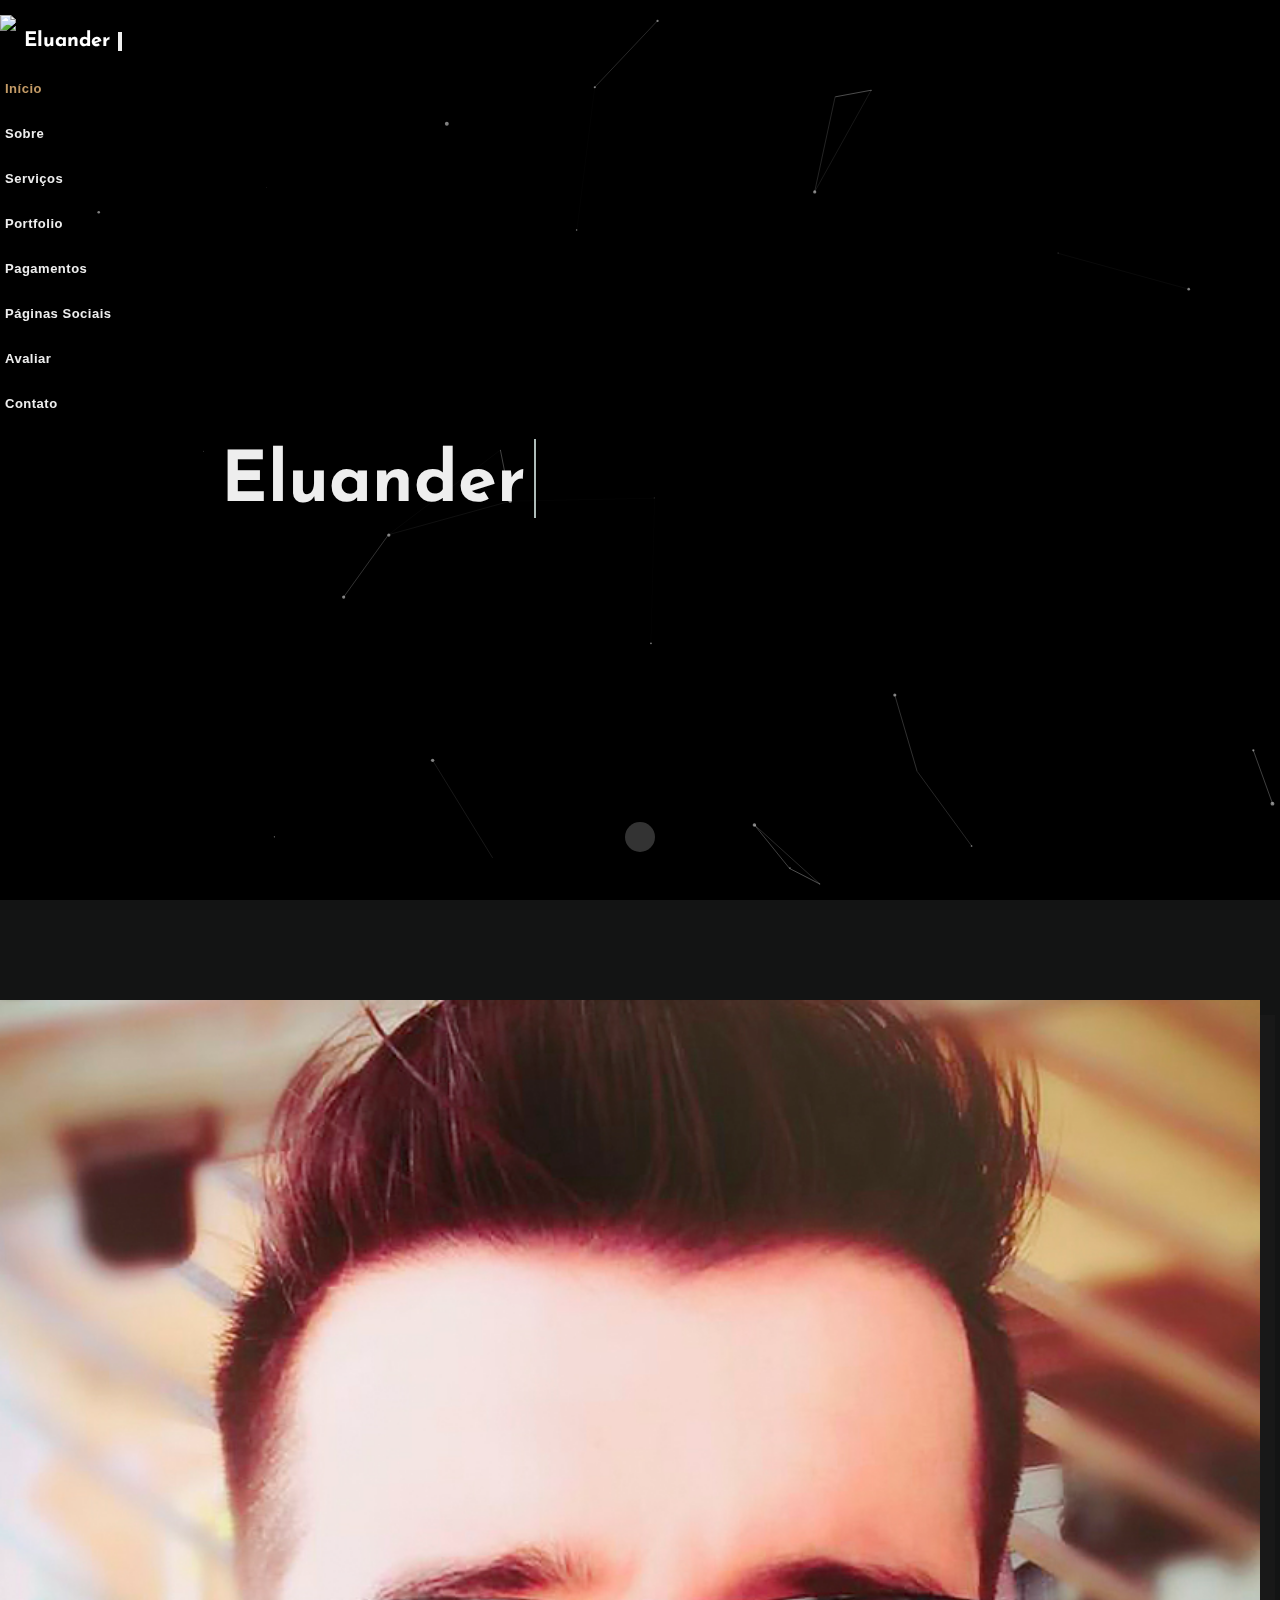
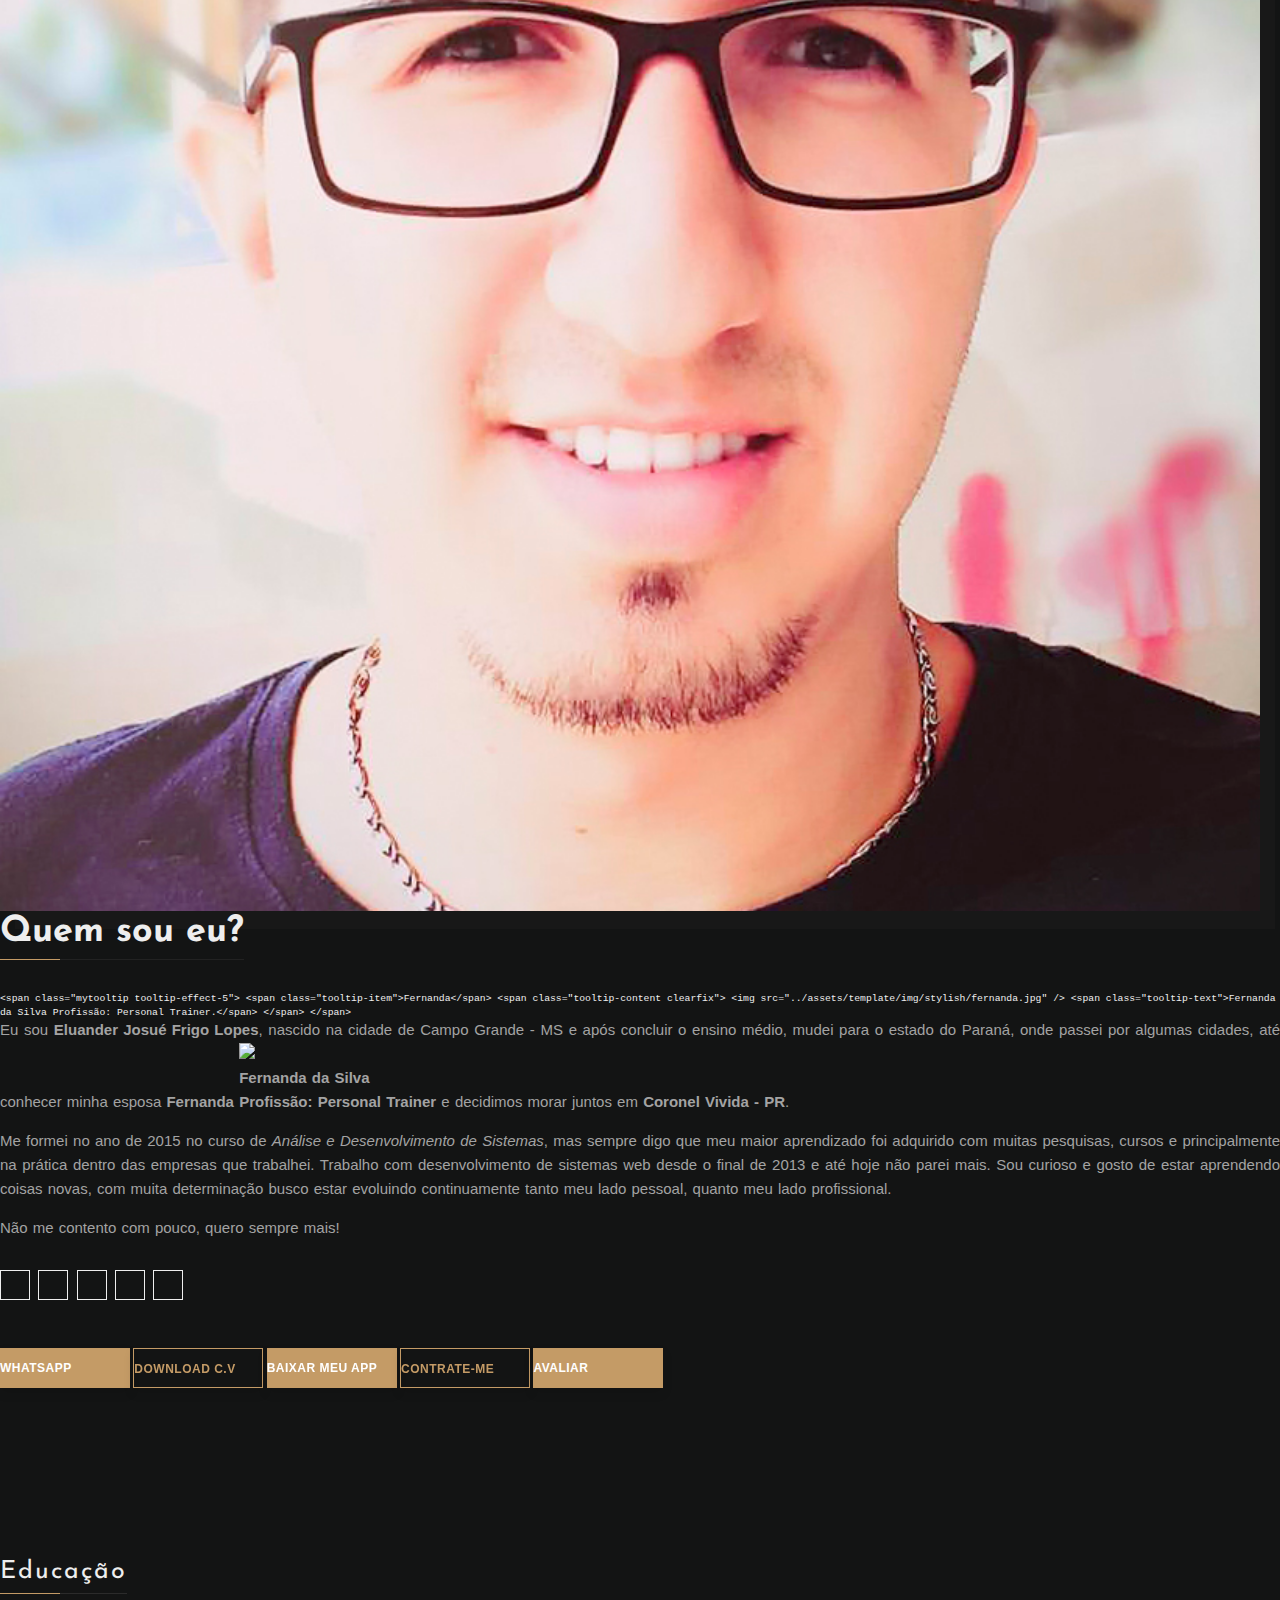
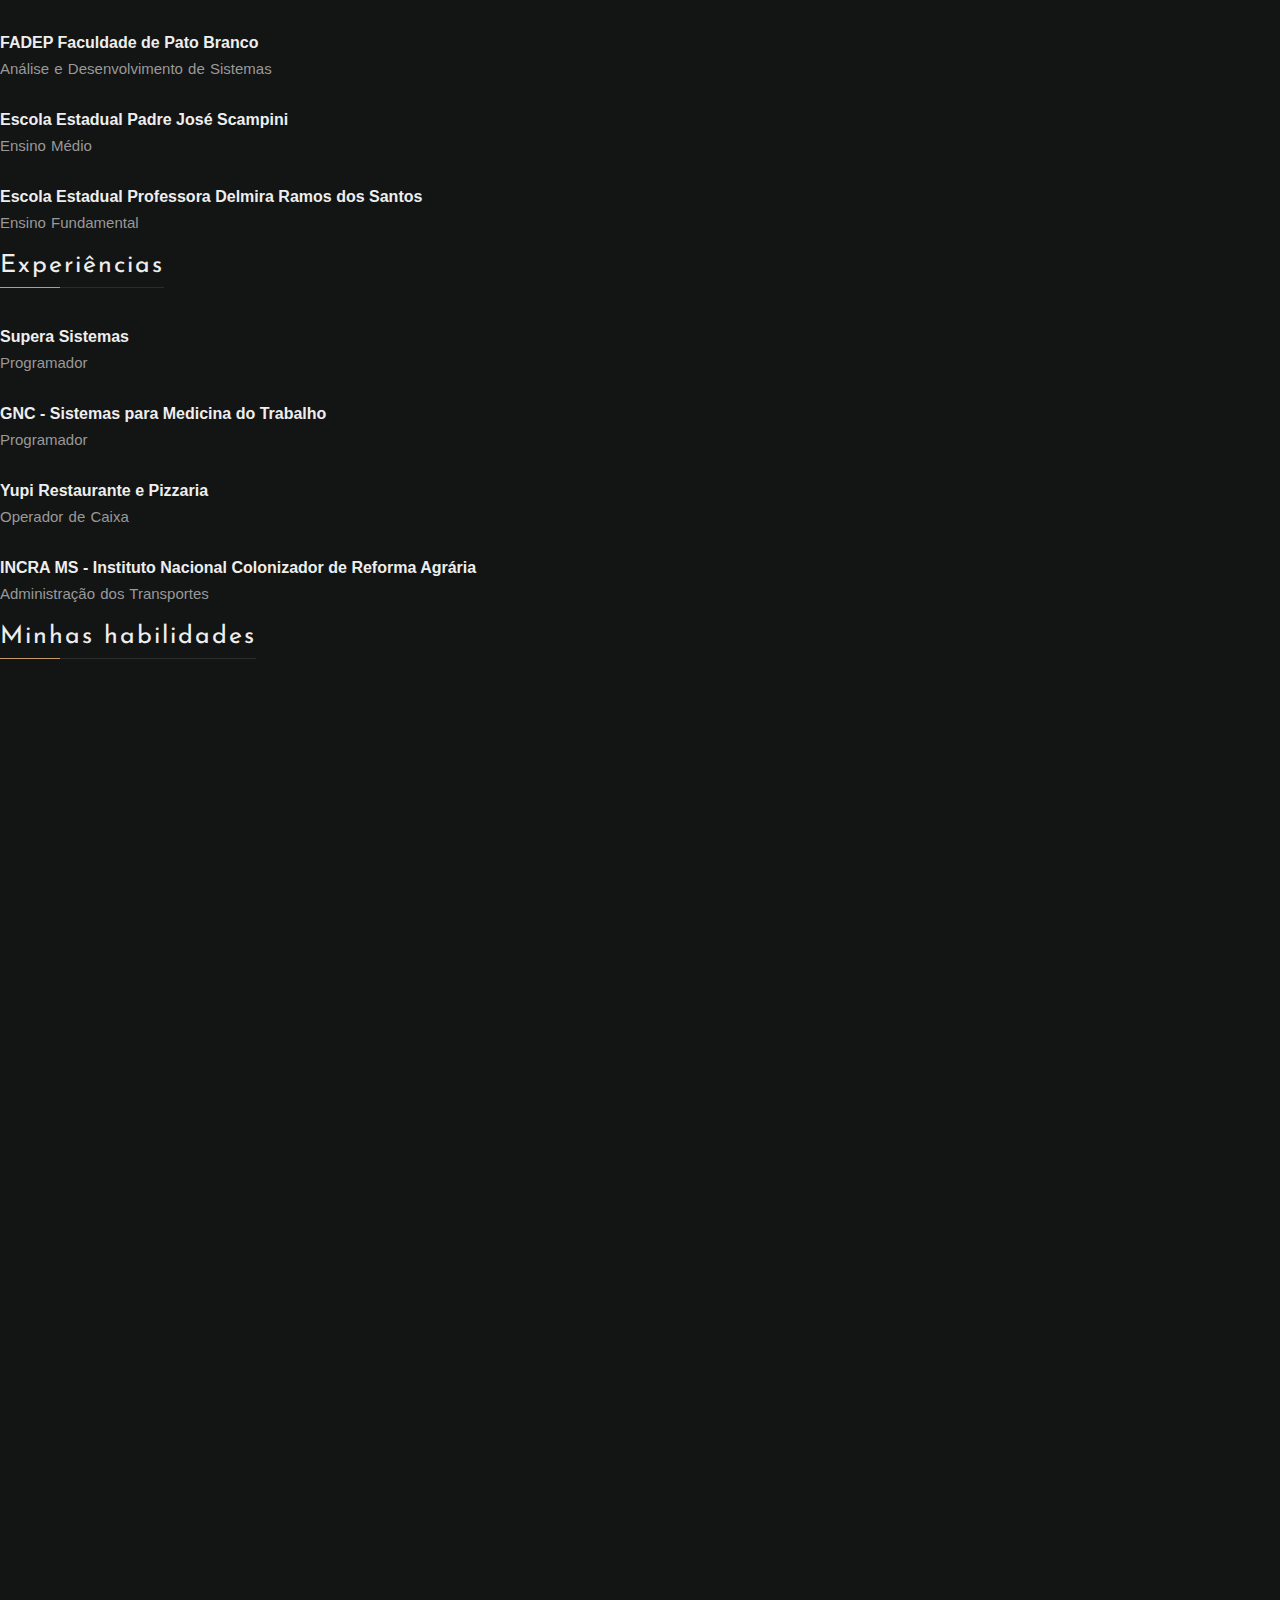
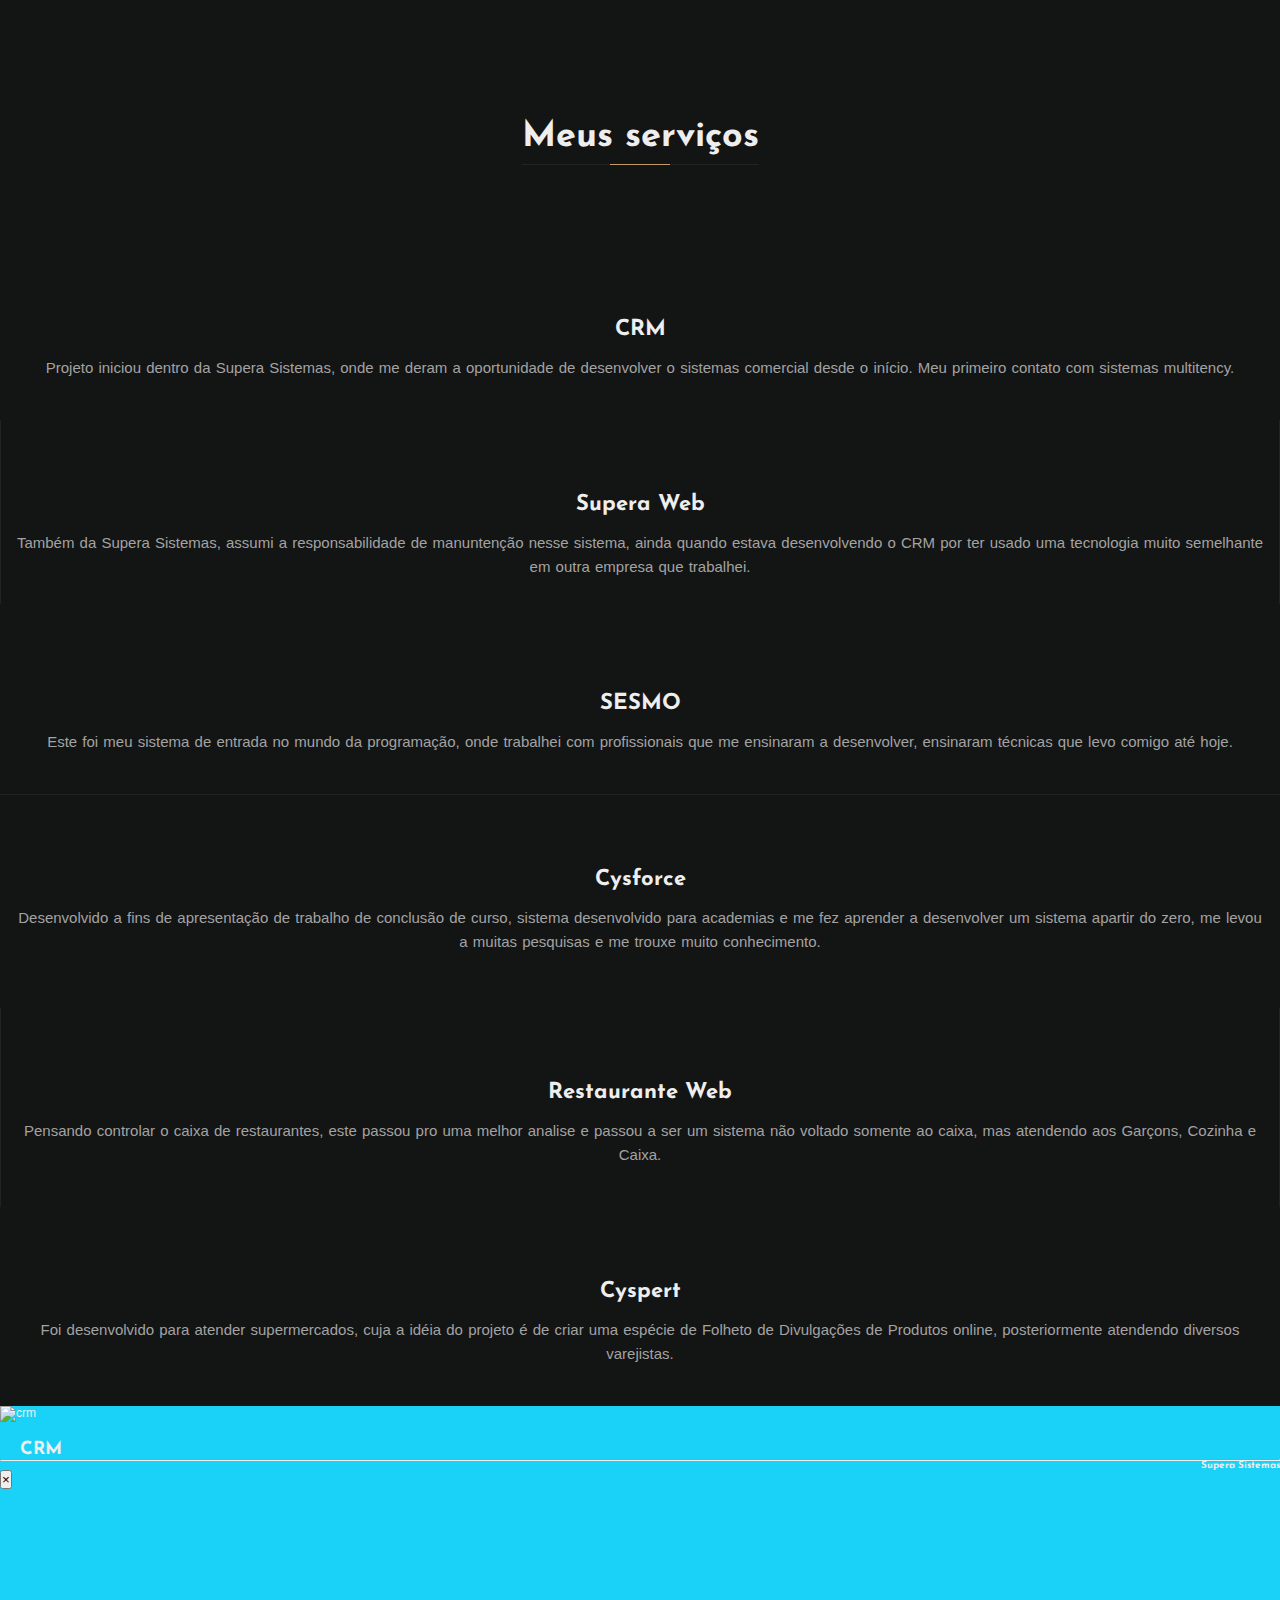
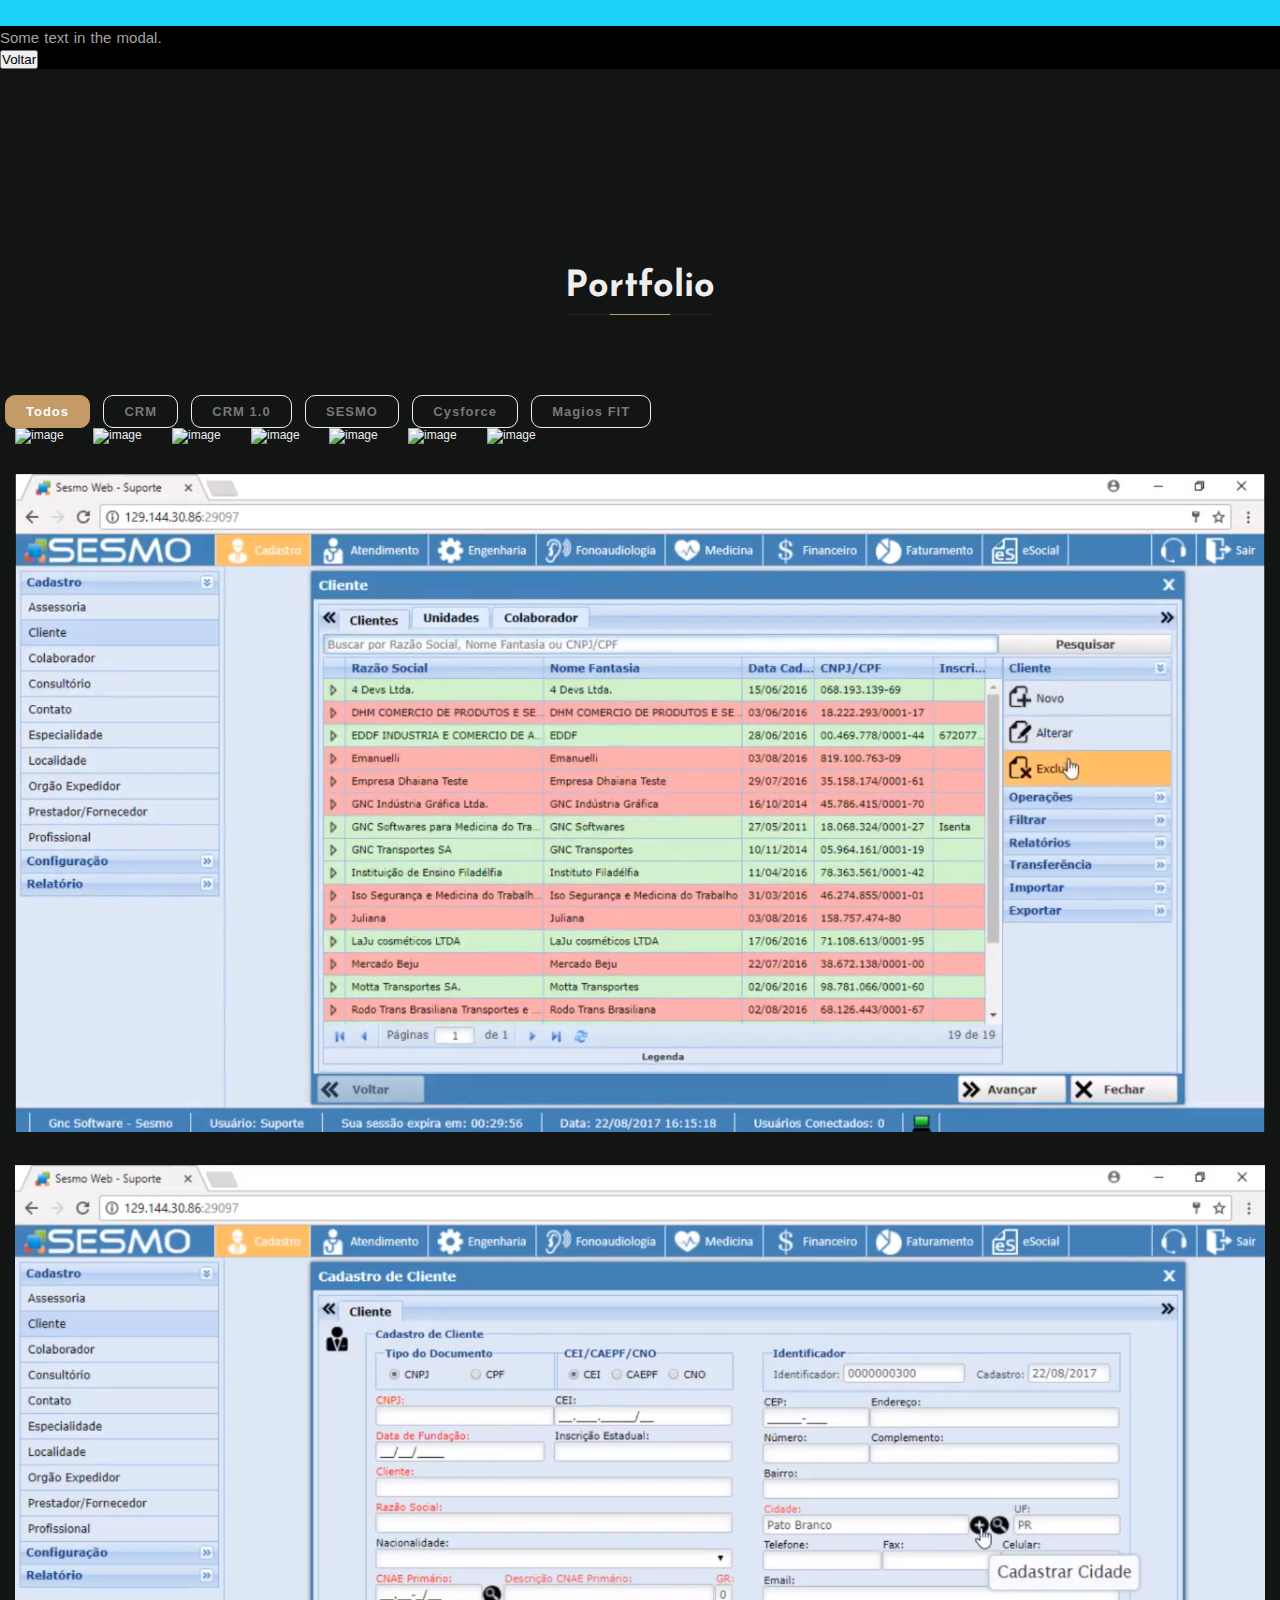
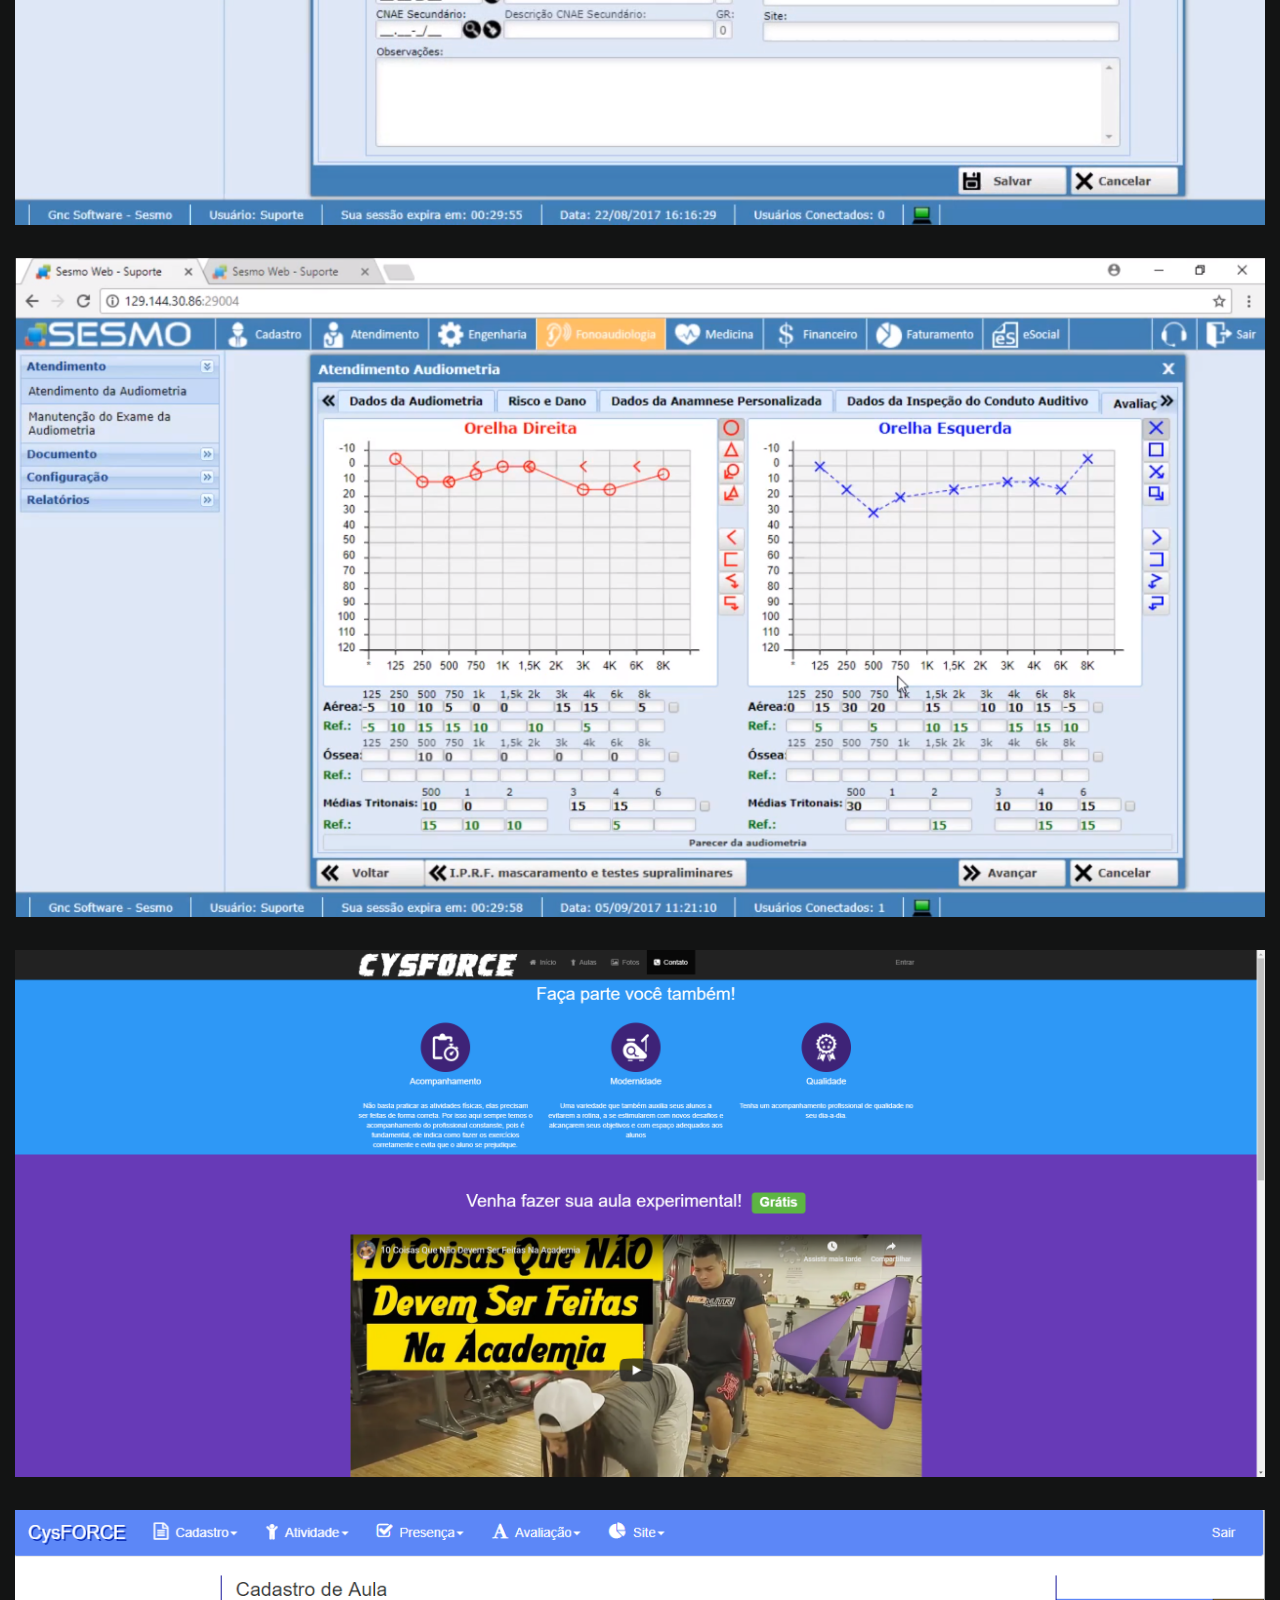
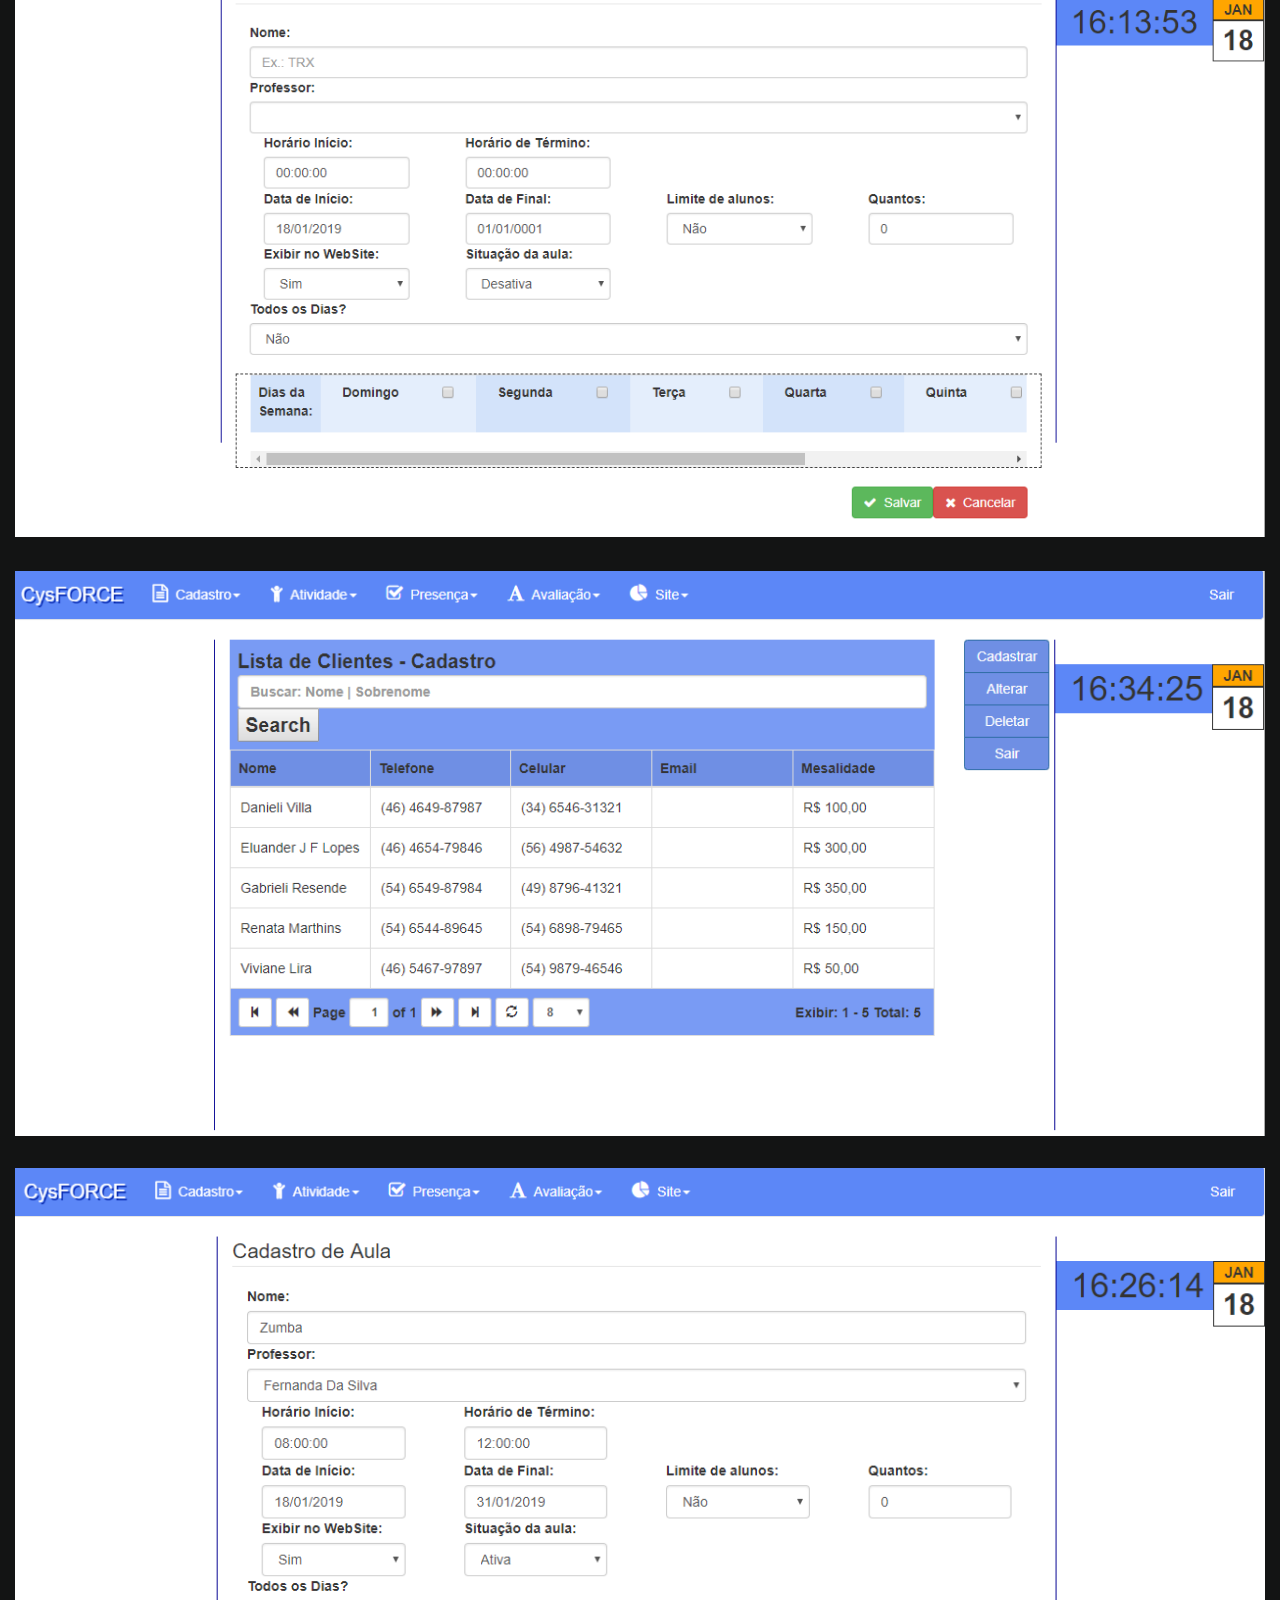
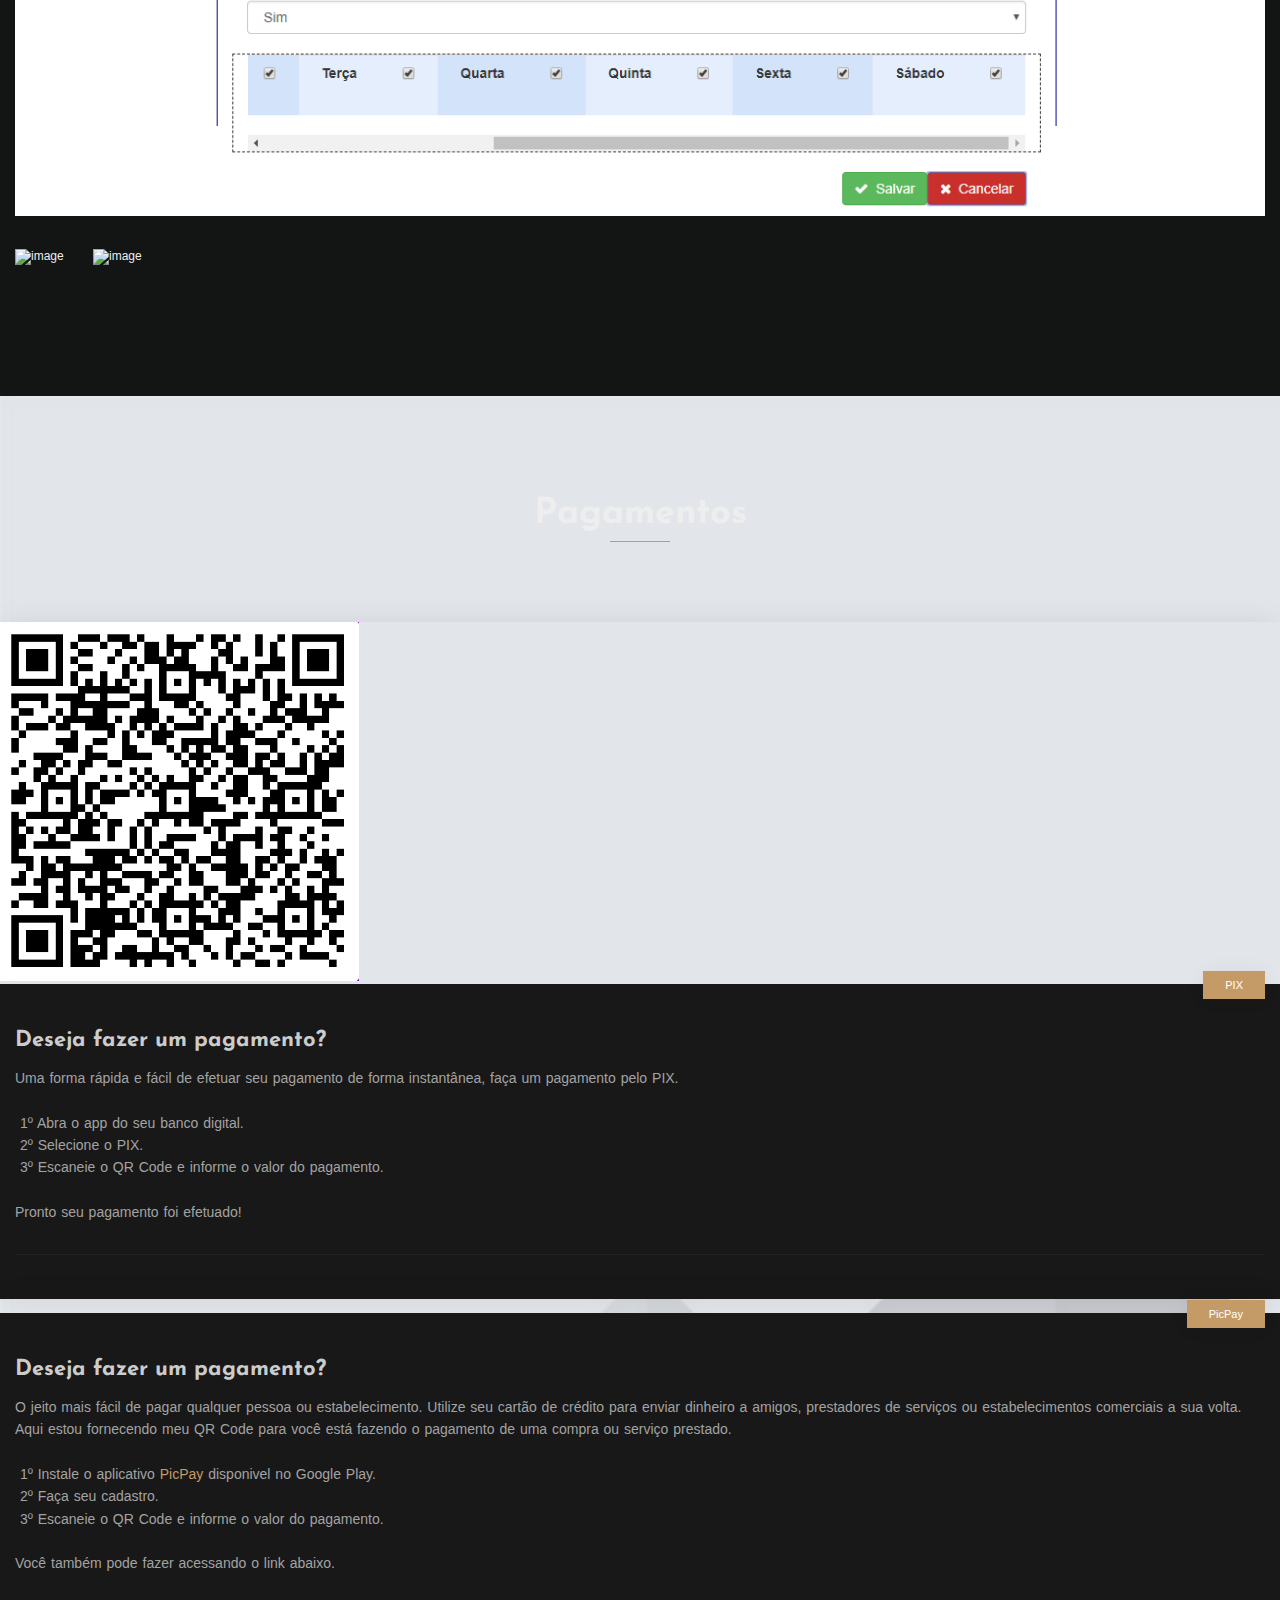
==== index.html @ 51a2c275 "Update index.html" ====
<!DOCTYPE html>
 <html lang="pt-BR">
    <head>
    	<!-- Metas -->
        <meta charset="utf-8">
		<meta http-equiv="X-UA-Compatible" content="IE=edge" />
        <meta name="viewport" content="width=device-width, initial-scale=1, maximum-scale=1" />
		<meta name="keywords" content="Eluander J. F. Lopes" />
		
		<meta property="og:locale" content="pt-BR" />
		<meta property="og:type" content="article" />
		<meta property="og:title" content="Eluander J. F. Lopes" />
		<meta property="og:description" content="Eluander - Desenvolvimento de Sistemas" />
		<meta property="og:url" content="https://eluander.com.br" />
		<meta property="og:site-name" content="Eluander J. F. Lopes" />
		<meta property="og:image" content="https://eluander.com.br/img/svg/eluander-logo-full-v2.svg" />
	        <link rel="manifest" href="manifest.json">

		<!-- Title  -->
		<title>Eluander J. F. Lopes</title>

		<!-- Favicon -->
		<link rel="shortcut icon" href="img/favicon.ico" />

		<!-- Fonts -->
		<link href="https://fonts.googleapis.com/css?family=Open+Sans:300,400,500,600,700,800" rel="stylesheet" />
		<link href="https://fonts.googleapis.com/css?family=Josefin+Sans:100i,300,400,600,700" rel="stylesheet">
		
		<!-- Plugins -->
		<link rel="stylesheet" href="css/plugins.css" />
		
		<!-- Complementos -->
		<link href="css/plugins/stylish-tooltip.css" rel="stylesheet">

                <!-- Core Style Css -->
                <link rel="stylesheet" href="css/style.css" />
		
		<!-- particulas banner principal -->
		<style>
			/* ---- reset ---- */

			body {
			  margin: 0;
			  font: normal 75% Arial, Helvetica, sans-serif;
			}

			canvas {
			  display: block;
			  vertical-align: bottom;
			}
			/* ---- particles.js container ---- */

			#particles-js {
			  position: absolute;
			  width: 100%;
			  height: 100%;
			  background-color: #000000;
			}
		</style>
	        
	    	<!-- Global site tag (gtag.js) - Google Analytics -->
		<script async src="https://www.googletagmanager.com/gtag/js?id=UA-54009801-1"></script>
		<script>
  			window.dataLayer = window.dataLayer || [];
  			function gtag(){dataLayer.push(arguments);}
  			gtag('js', new Date());

  			gtag('config', 'UA-54009801-1');
		</script>
		<script data-ad-client="ca-pub-4523560099925599" async src="https://pagead2.googlesyndication.com/pagead/js/adsbygoogle.js"></script>
    </head>

    <body class="dark-theme">

    	<!-- =====================================
    	==== Start Loading -->
    	<div class="loading">
    		<div class="text-center middle">
    			<div class="lds-ellipsis"><div></div><div></div><div></div><div></div></div>
    		</div>
    	</div>
    	<!-- End Loading ====
    	======================================= -->

       
    	<!-- =====================================
    	==== Start Navbar -->
		<nav class="navbar navbar-expand-lg">
			<div class="container">

			  <!-- Logo -->
			  <img class="logo" src="img/svg/eluander-logo-v2.svg" style="width: 40px;" />
			  <a class="logo" href="#" style="margin-left: 5px;">Eluander</a>

			  <button class="navbar-toggler" type="button" data-toggle="collapse" data-target="#navbarSupportedContent" aria-controls="navbarSupportedContent" aria-expanded="false" aria-label="Toggle navigation">
			    <span class="icon-bar"><i class="fas fa-bars"></i></span>
			  </button>

			  <!-- navbar links -->
		    	<div class="collapse navbar-collapse" id="navbarSupportedContent">
		    	<ul class="navbar-nav ml-auto">
		    		<li class="nav-item">
		    		<a class="nav-link active" href="#" data-scroll-nav="0">Início</a>
		    		</li>
		    		<li class="nav-item">
		    		<a class="nav-link" href="#" data-scroll-nav="1">Sobre</a>
		    		</li>
		    		<li class="nav-item">
		    		<a class="nav-link" href="#" data-scroll-nav="2">Serviços</a>
		    		</li>
		    		<li class="nav-item">
		    		<a class="nav-link" href="#" data-scroll-nav="3">Portfolio</a>
		    		</li>
		    		<!--<li class="nav-item">
		    				<a class="nav-link" href="#" data-scroll-nav="4">Comentários</a>
		    				</li>
		    				<li class="nav-item">
		    				<a class="nav-link" href="#" data-scroll-nav="5">Blog</a>
		    				</li>-->
		    		<li class="nav-item">
		    		<a class="nav-link" href="#" data-scroll-nav="6">Pagamentos</a>
		    		</li>
		    		<li class="nav-item">
		    		<a class="nav-link" href="#" data-scroll-nav="7">Páginas Sociais</a>
		    		</li>
		    		<li class="nav-item">
		    		<a class="nav-link" href="#" data-scroll-nav="8">Avaliar</a>
		    		</li>
		    		<li class="nav-item">
		    		<a class="nav-link" href="#" data-scroll-nav="9">Contato</a>
		    		</li>
		    	</ul>
		    	</div>
		    </div>
		</nav>
    	<!-- End Navbar ====
    	======================================= -->


    	<!-- =====================================
    	==== Start Header -->
    	<header class="header valign bg-img" data-scroll-index="0" data-overlay-dark="5" data-background="img/bg7.png" data-stellar-background-ratio="0.5">
		
			<div id="particles-js"></div>
		
    		 <div class="container">
				<div class="row">
				    <div class="vertical-center full-width text-center caption">
					<h2>Bem vindo a minha página</h2>
					<h1 class="cd-headline clip">
					<span class="blc">Eu sou</span>
					<span class="cd-words-wrapper">
						<b class="is-visible"> Eluander</b>
						<b> Desenvolvedor</b>
					</span>
					</h1>
				    </div>
				</div>
			</div>

    		<div class="arrow">
				<a href="#" data-scroll-nav="1">
					<i class="fas fa-chevron-down"></i>
				</a>
			</div>
    	</header>
    	<!-- End Header ====
    	======================================= -->


    	<!-- ========================================= Start Sobre -->
<section class="hero section-padding" data-scroll-index="1">
  <div class="container">
    <div class="row">
      <div class="col-lg-5">
        <div class="hero-img mb-md50">
          <img src="img/hero.jpg" alt="">
        </div>
      </div>
      <div class="col-lg-7">
        <div class="content">
          <h4 class="title title-left">Quem sou eu? </h4>
          <div class="collapse m-t-15" id="tt5" aria-expanded="true">
            <code>&lt;span class="mytooltip tooltip-effect-5"&gt;
                      &lt;span class="tooltip-item"&gt;Fernanda&lt;/span&gt;
                        &lt;span class="tooltip-content clearfix"&gt;
                        &lt;img src="../assets/template/img/stylish/fernanda.jpg" /&gt;
                        &lt;span class="tooltip-text">Fernanda da Silva Profissão: Personal Trainer.&lt;/span&gt;
                      &lt;/span&gt;
                       &lt;/span&gt;
                     </code>
          </div>
          <p style="text-align: justify">Eu sou <span>Eluander Josué Frigo Lopes</span>, nascido na cidade de Campo
            Grande - MS e após concluir o ensino médio, mudei para o estado do Paraná, onde passei por algumas cidades,
            até conhecer minha esposa <span class="mytooltip tooltip-effect-5">
              <span class="tooltip-item">Fernanda</span> <span class="tooltip-content clearfix">
                <img src="img/stylish/fernanda.jpg" width="180" /><br />
                <span class="tooltip-text p-t-10"><b>Fernanda da Silva</b><br> Profissão: Personal Trainer
                  <br />
                </span>
              </span>
            </span> 
			
			e decidimos morar juntos em <a href="https://www.google.com/maps/place/Cel.+Vivida,+PR"
              target="_blank" title="Ir para Maps"><b>Coronel Vivida -
                PR</b></a>. </p>

          <p style="text-align: justify">Me formei no ano de 2015 no curso de <i>Análise e Desenvolvimento de
              Sistemas</i>, mas sempre digo que meu maior aprendizado foi adquirido com muitas
            pesquisas, cursos e principalmente na prática dentro das empresas que trabalhei. Trabalho com
            desenvolvimento
            de sistemas web desde o final de 2013 e até hoje não parei mais. Sou curioso e gosto de
            estar aprendendo coisas novas, com muita determinação busco estar evoluindo
            continuamente tanto meu lado pessoal, quanto meu lado profissional.</p>

          <p style="text-align: justify">Não me contento com pouco, quero sempre mais!</p>


          <div class="social-icon">
            <a href="https://www.facebook.com/eluander" target="_blank" title="facebook">
              <span class="icon"><i class="fab fa-facebook-f"></i></span>
            </a>
            <a href="https://www.instagram.com/eluanderlopes" target="_blank" title="instagram">
              <span class="icon"><i class="fab fa-instagram"></i></span>
            </a>
            <a href="https://www.linkedin.com/in/eluander" target="_blank" title="linkedin">
              <span class="icon"><i class="fab fa-linkedin-in"></i></span>
            </a>
            <a href="https://br.pinterest.com/eluanderl" target="_blank" title="pinterest">
              <span class="icon"><i class="fab fa-pinterest"></i></span>
            </a>
            <a href="https://github.com/Eluander" target="_blank" title="github">
              <span class="icon"><i class="fab fa-github"></i></span>
            </a>
          </div>

          <span class="buton text-center">
            <a href="https://api.whatsapp.com/send?phone=5546999302905&text=Continue%20para%20entrar%20em%20contato%20com%20Eluander."
              front="Whatsapp" back="&#xf098;"></a>
          </span>
          <span class="buton buton-bord text-center">
            <a href="CV.pdf" front="Download C.V" back="&#xf019;" download="CV.pdf"></a>
          </span>
          <span class="buton text-center">
            <a href="data/Eluander.apk" front="Baixar meu app" back="&#xf04b;"
              download="Eluander.apk"></a>
          </span>
          <span class="buton buton-bord text-center">
            <a href="mailto:eluander@gmail.com" front="Contrate-me" back="&#xf0e0;"></a>
          </span>
          <span class="buton text-center">
            <a href="https://forms.gle/pGG9yC7GzqDXbv6o6" front="Avaliar" back="&#xf075;" target="_blank"></a>
          </span>
        </div>
      </div>
    </div>
  </div>
</section>
<!-- End Sobre =========================================== -->


<!-- ========================================= Start Profissional -->
<section class="resume bg-img" data-overlay-dark="9" data-background="img/magios/magios-chibi.svg"
  data-scroll-index="1">
  <div class="container">
    <div class="row">
      <div class="col-lg-3 col-sm-6">
        <div class="item mb-md50">
          <span class="icon icon-pencil"></span><br>
          <h5 class="title title-left">Educação</h5>
          <ul>
            <li>
              <h6>FADEP Faculdade de Pato Branco</h6>
              <p>Análise e Desenvolvimento de Sistemas</p>
            </li>
            <li>
              <h6>Escola Estadual Padre José Scampini</h6>
              <p>Ensino Médio</p>
            </li>
            <li>
              <h6>Escola Estadual Professora Delmira Ramos dos Santos</h6>
              <p>Ensino Fundamental</p>
            </li>
          </ul>
        </div>
      </div>
      <div class="col-lg-3 col-sm-6">
        <div class="item mb-md50">
          <span class="icon icon-briefcase"></span><br>
          <h5 class="title title-left">Experiências</h5>
          <ul>
            <li>
              <h6><a href="http://www.superasistemas.com.br" target="_blank" title="Ir para">Supera Sistemas <i
                    class="fas fa-sign-in-alt"></i></a></h6>
              <p>Programador</p>
            </li>
            <li>
              <h6><a href="https://www.sesmo.com.br/Gnc" target="_blank" title="Ir para">GNC - Sistemas para Medicina do
                  Trabalho <i class="fas fa-sign-in-alt"></i></a></h6>
              <p>Programador</p>
            </li>
            <li>
              <h6>Yupi Restaurante e Pizzaria</h6>
              <p>Operador de Caixa</p>
            </li>
            <li>
              <h6><a href="http://www.incra.gov.br/ms" target="_blank" title="Ir para">INCRA MS - Instituto Nacional
                  Colonizador de Reforma Agrária <i class="fas fa-sign-in-alt"></i></a></h6>
              <p>Administração dos Transportes</p>
            </li>
          </ul>
        </div>
      </div>
      <div class="col-lg-6">
        <div class="item mb-md50">
          <span class="icon icon-layers"></span><br>
          <h5 class="title title-left">Minhas habilidades</h5>

          <div class="testimonials bg-img">
            <div class="offset-md-1 col-md-10">
              <div class="owl-carousel owl-theme">

                <div class="item skills">
                  <div class="skill">
                    <h6>Vontade de aprender coisas novas <span>100%</span></h6>
                    <div class="skills-progress"><span data-value='100%'></span></div>
                  </div>
                  <div class="skill">
                    <h6>C# <span>95%</span></h6>
                    <div class="skills-progress"><span data-value='95%'></span></div>
                  </div>
                  <div class="skill">
                    <h6>Javascript <span>85%</span></h6>
                    <div class="skills-progress"><span data-value='85%'></span></div>
                  </div>
                  <div class="skill">
                    <h6>HTML5 <span>95%</span></h6>
                    <div class="skills-progress"><span data-value='95%'></span></div>
                  </div>
                  <div class="skill">
                    <h6>VB.NET <span>65%</span></h6>
                    <div class="skills-progress"><span data-value='65%'></span></div>
                  </div>
                  <div class="skill">
                    <h6>Java <span>75%</span></h6>
                    <div class="skills-progress"><span data-value='70%'></span></div>
                  </div>
                  <div class="skill">
                    <h6>VB6 <span>40%</span></h6>
                    <div class="skills-progress"><span data-value='40%'></span></div>
                  </div>
                  <div class="skill">
                    <h6>CSS <span>90%</span></h6>
                    <div class="skills-progress"><span data-value='90%'></span></div>
                  </div>
                  <div class="skill">
                    <h6>SQL <span>80%</span></h6>
                    <div class="skills-progress"><span data-value='80%'></span></div>
                  </div>
                  <div class="skill">
                    <h6>Angular <span>60%</span></h6>
                    <div class="skills-progress"><span data-value='60%'></span></div>
                  </div>
                </div>

                <div class="item skills">
                  <div class="skill">
                    <h6>Bootstrap <span>95%</span></h6>
                    <div class="skills-progress"><span data-value='95%'></span></div>
                  </div>
                  <div class="skill">
                    <h6>Material Design <span>85%</span></h6>
                    <div class="skills-progress"><span data-value='85%'></span></div>
                  </div>
                  <div class="skill">
                    <h6>Ionic <span>70%</span></h6>
                    <div class="skills-progress"><span data-value='70%'></span></div>
                  </div>
                  <div class="skill">
                    <h6>Primefaces <span>70%</span></h6>
                    <div class="skills-progress"><span data-value='70%'></span></div>
                  </div>
                  <div class="skill">
                    <h6>Ext Js <span>80%</span></h6>
                    <div class="skills-progress"><span data-value='80%'></span></div>
                  </div>
                  <div class="skill">
                    <h6>Jquery <span>90%</span></h6>
                    <div class="skills-progress"><span data-value='90%'></span></div>
                  </div>
                  <div class="skill">
                    <h6>NHibernate <span>90%</span></h6>
                    <div class="skills-progress"><span data-value='90%'></span></div>
                  </div>
                  <div class="skill">
                    <h6>NHibernate Multi-Tenants <span>90%</span></h6>
                    <div class="skills-progress"><span data-value='90%'></span></div>
                  </div>
                  <div class="skill">
                    <h6>Hibernate Multi-Tenants <span>70%</span></h6>
                    <div class="skills-progress"><span data-value='70%'></span></div>
                  </div>
                </div>

                <div class="item skills">
                  <div class="skill">
                    <h6>Formatação de PC <span>99%</span></h6>
                    <div class="skills-progress"><span data-value='99%'></span></div>
                  </div>
                  <div class="skill">
                    <h6>Microsoft Office <span>80%</span></h6>
                    <div class="skills-progress"><span data-value='80%'></span></div>
                  </div>
                  <div class="skill">
                    <h6>Photoshop <span>75%</span></h6>
                    <div class="skills-progress"><span data-value='75%'></span></div>
                  </div>
                  <div class="skill">
                    <h6>AutoCAD <span>65%</span></h6>
                    <div class="skills-progress"><span data-value='65%'></span></div>
                  </div>
                  <div class="skill">
                    <h6>SketchUP <span>85%</span></h6>
                    <div class="skills-progress"><span data-value='85%'></span></div>
                  </div>
                  <div class="skill">
                    <h6>Visual Studio <span>90%</span></h6>
                    <div class="skills-progress"><span data-value='90%'></span></div>
                  </div>
                  <div class="skill">
                    <h6>Visual Studio Code <span>70%</span></h6>
                    <div class="skills-progress"><span data-value='70%'></span></div>
                  </div>
                  <div class="skill">
                    <h6>Eclipse <span>70%</span></h6>
                    <div class="skills-progress"><span data-value='70%'></span></div>
                  </div>
                  <div class="skill">
                    <h6>Android Studio <span>65%</span></h6>
                    <div class="skills-progress"><span data-value='65%'></span></div>
                  </div>
                  <div class="skill">
                    <h6>Visual Basic <span>55%</span></h6>
                    <div class="skills-progress"><span data-value='55%'></span></div>
                  </div>
                </div>

                <div class="item skills">
                  <div class="skill">
                    <h6>PostgreSQL <span>90%</span></h6>
                    <div class="skills-progress"><span data-value='90%'></span></div>
                  </div>
                  <div class="skill">
                    <h6>Microsoft SQL Server <span>75%</span></h6>
                    <div class="skills-progress"><span data-value='75%'></span></div>
                  </div>

                  <hr>

                  <div class="skill">
                    <h6>Team Foundation Server <span>95%</span></h6>
                    <div class="skills-progress"><span data-value='95%'></span></div>
                  </div>
                  <div class="skill">
                    <h6>GitHub <span>75%</span></h6>
                    <div class="skills-progress"><span data-value='75%'></span></div>
                  </div>
                  <div class="skill">
                    <h6>GitLab <span>85%</span></h6>
                    <div class="skills-progress"><span data-value='85%'></span></div>
                  </div>
                  <div class="skill">
                    <h6>Bitbucket <span>85%</span></h6>
                    <div class="skills-progress"><span data-value='85%'></span></div>
                  </div>

                  <hr>

                  <div class="skill">
                    <h6>AWS <span>40%</span></h6>
                    <div class="skills-progress"><span data-value='40%'></span></div>
                  </div>
                  <div class="skill">
                    <h6>Azure <span>30%</span></h6>
                    <div class="skills-progress"><span data-value='30%'></span></div>
                  </div>
                </div>

              </div>
            </div>
          </div>
        </div>
      </div>
    </div>
  </div>
</section>
<!-- End Profissional =========================================== -->


<!-- ========================================= Start Services -->
<section class="services section-padding" data-scroll-index="2">
  <div class="container">
    <div class="row">

      <div class="section-head full-width">
        <h4 class="title">Meus serviços</h4>
      </div>

      <div class="col-lg-4 col-md-6">
        <div class="item mb-md50">
          <span class="icon icon-laptop"></span>
          <h6>CRM</h6>
          <p>Projeto iniciou dentro da Supera Sistemas, onde me deram a oportunidade de desenvolver o sistemas comercial
            desde o início. Meu primeiro contato com sistemas multitency.</p>
        </div>
      </div>
      <div class="col-lg-4 col-md-6 active bolt">
        <div class="item mb-md50">
          <span class="icon icon-layers"></span>
          <h6>Supera Web</h6>
          <p>Também da Supera Sistemas, assumi a responsabilidade de manuntenção nesse sistema, ainda quando estava
            desenvolvendo o CRM por ter usado uma tecnologia muito semelhante em outra empresa que trabalhei.</p>

        </div>
      </div>
      <div class="col-lg-4 col-md-6">
        <div class="item mb-md50">
          <span class="icon icon-megaphone"></span>
          <h6>SESMO</h6>
          <p>Este foi meu sistema de entrada no mundo da programação, onde trabalhei com profissionais que me ensinaram
            a desenvolver, ensinaram técnicas que levo comigo até hoje.</p>

        </div>
      </div>
      <div class="bord full-width"></div>
      <div class="col-lg-4 col-md-6">
        <div class="item mb-md50">
          <span class="icon icon-shield"></span>
          <h6>Cysforce</h6>
          <p>Desenvolvido a fins de apresentação de trabalho de conclusão de curso, sistema desenvolvido para academias
            e me fez aprender a desenvolver um sistema apartir do zero, me levou a muitas pesquisas e me trouxe muito
            conhecimento.</p><br />

        </div>
      </div>
      <div class="col-lg-4 col-md-6 active">
        <div class="item mb-sm50">
          <span class="icon icon-mobile"></span>
          <h6>Restaurante Web</h6>
          <p>Pensando controlar o caixa de restaurantes, este passou pro uma melhor analise e passou a ser um sistema
            não voltado somente ao caixa, mas atendendo aos Garçons, Cozinha e Caixa.</p>

        </div>
      </div>
      <div class="col-lg-4 col-md-6">
        <div class="item">
          <span class="icon icon-gears"></span>
          <h6>Cyspert</h6>
          <p>Foi desenvolvido para atender supermercados, cuja a idéia do projeto é de criar uma espécie de Folheto de
            Divulgações de Produtos online, posteriormente atendendo diversos varejistas.</p>

        </div>
      </div>

      <!-- Modal -->
      <div class="modal fade" id="modal-crm" role="dialog">
        <div class="modal-dialog modal-lg">

          <!-- Modal content-->
          <div class="modal-content" style="z-index: 1; background-color: black;">
            <div class="modal-header" style="background-color: #1ad1f7; height: 220px;">

              <div class="container">
                <div class="row">

                  <div class="col-xs-12 col-ms-6 col-lg-6 items crm">
                    <div class="item-img">
                      <img src="img/meus-servicos/crm/001.png" class="img-responsive;" alt="crm"
                        style="width: 340px; position: absolute;" />
                      <div class="gallery full-width">
                        <div class="item-img-overlay text-center">

                          <a href="img/meus-servicos/crm/001.png" data-dismiss="modal" class="link">
                            <i class="fas fa-eye" style="padding: 5px; color: #ffb405;"></i>
                          </a>
                        </div>
                      </div>
                    </div>
                  </div>

                  <div class="hidden-xs col-ms-6 col-lg-6">
                    <div class="block" style="padding-top: 35px;">
                      <h2 style="padding-left: 20px; border-bottom: 1px #fff;">CRM</h2>
                      <hr style="margin-top: 0px;" />
                      <h5 style="text-align: right;">Supera Sistemas</h5>
                    </div>
                  </div>
                </div>
              </div>

              <button type="button" class="close" data-dismiss="modal">&times;</button>
            </div>
            <div class="modal-body">
              <p>Some text in the modal.</p>
            </div>
            <div class="modal-footer">
              <button type="button" class="btn btn-primary" data-dismiss="modal">Voltar</button>
            </div>
          </div>

        </div>
      </div>

    </div>
  </div>
</section>
<!-- End Services =========================================== -->


<!-- ========================================= Start Numbers -->
<div class="numbers bg-img" data-stellar-background-ratio="0.5" data-overlay-dark="8"
  data-background="img/b3.jpg" style="display: none;">
  <div class="container">
    <div class="row">
      <div class="col-lg-3 col-md-6">
        <div class="item mb-md50">
          <span class="icon icon-happy"></span>
          <h2 class="count">340</h2>
          <p>Happy Customers</p>
        </div>
      </div>
      <div class="col-lg-3 col-md-6">
        <div class="item mb-md50">
          <span class="icon icon-layers"></span>
          <h2 class="count">950</h2>
          <p>Projects Complated</p>
        </div>
      </div>
      <div class="col-lg-3 col-md-6">
        <div class="item mb-sm50">
          <span class="icon icon-download"></span>
          <h2 class="count">520</h2>
          <p>Files Downloaded</p>
        </div>
      </div>
      <div class="col-lg-3 col-md-6">
        <div class="item">
          <span class="icon icon-pencil"></span>
          <h2 class="count">6350</h2>
          <p>Lines Of Code</p>
        </div>
      </div>
    </div>
  </div>
</div>
<!-- End Numbers =========================================== -->


<!-- ========================================= Start Portfolio -->
<section class="portfolio section-padding" data-scroll-index="3" data-overlay-dark="8">
  <div class="container">
    <div class="row">

      <!-- Section-Head -->
      <div class="section-head full-width">
        <h4 class="title">Portfolio</h4>
      </div>

    </div>

    <div class="row justify-content-center">

      <!-- filter links -->
      <div class="filtering text-center mb-50">
        <span data-filter='*' class="active">Todos</span>
        <span data-filter='.crm'>CRM</span>
        <span data-filter='.crmv1'>CRM 1.0</span>
        <span data-filter='.sesmo'>SESMO</span>
        <span data-filter='.cysforce'>Cysforce</span>
	<span data-filter='.magios-fit'>Magios FIT</span>
      </div>

      <!-- gallery -->
      <div class="gallery full-width">

        <!-- gallery item -->
        <div class="col-md-6 col-lg-4 items crmv1">
          <div class="item-img">
            <img src="img/meus-servicos/crmv1/001.png" alt="image">
            <div class="item-img-overlay text-center valign">
              <div class="overlay-info vertical-center full-width">
                <h6>CRM 1.0</h6>
                <h5>Supera Sistemas - Dashboard</h5>
              </div>
              <a href="img/meus-servicos/crmv1/001.png" class="link">
                <i class="fas fa-eye"></i>
              </a>
            </div>
          </div>
        </div>

        <!-- gallery item -->
        <div class="col-md-6 col-lg-4 items crmv1">
          <div class="item-img">
            <img src="img/meus-servicos/crmv1/002.png" alt="image">
            <div class="item-img-overlay text-center valign">
              <div class="overlay-info vertical-center full-width">
                <h6>CRM 1.0</h6>
                <h5>Supera Sistemas - Funil de Oportunidades</h5>
              </div>
              <a href="img/meus-servicos/crmv1/002.png" class="link">
                <i class="fas fa-eye"></i>
              </a>
            </div>
          </div>
        </div>

        <!-- gallery item -->
        <div class="col-md-6 col-lg-4 items crmv1">
          <div class="item-img">
            <img src="img/meus-servicos/crmv1/003.png" alt="image">
            <div class="item-img-overlay text-center valign">
              <div class="overlay-info vertical-center full-width">
                <h6>CRM 1.0</h6>
                <h5>Supera Sistemas - Cadastro de Cliente</h5>
              </div>
              <a href="img/meus-servicos/crmv1/003.png" class="link">
                <i class="fas fa-eye"></i>
              </a>
            </div>
          </div>
        </div>

        <!-- gallery item -->
        <div class="col-md-6 col-lg-4 items crm">
          <div class="item-img">
            <img src="img/meus-servicos/crm/001.png" alt="image">
            <div class="item-img-overlay text-center valign">
              <div class="overlay-info vertical-center full-width">
                <h6>CRM</h6>
                <h5>Supera Sistemas</h5>
              </div>
              <a href="img/meus-servicos/crm/001.png" class="link">
                <i class="fas fa-eye"></i>
              </a>
            </div>
          </div>
        </div>

        <!-- gallery item -->
        <div class="col-md-6 col-lg-4 items crm">
          <div class="item-img">
            <img src="img/meus-servicos/crm/002.png" alt="image">
            <div class="item-img-overlay text-center valign">
              <div class="overlay-info vertical-center full-width">
                <h6>CRM (Mobile)</h6>
                <h5>Supera Sistemas</h5>
              </div>
              <a href="img/meus-servicos/crm/002.png" class="link">
                <i class="fas fa-eye"></i>
              </a>
            </div>
          </div>
        </div>

        <!-- gallery item -->
        <div class="col-md-6 col-lg-4 items crm">
          <div class="item-img">
            <img src="img/meus-servicos/crm/003.png" alt="image">
            <div class="item-img-overlay text-center valign">
              <div class="overlay-info vertical-center full-width">
                <h6>CRM</h6>
                <h5>Supera Sistemas</h5>
              </div>
              <a href="img/meus-servicos/crm/003.png" class="link">
                <i class="fas fa-eye"></i>
              </a>
            </div>
          </div>
        </div>

        <!-- gallery item -->
        <div class="col-md-6 col-lg-4 items crm">
          <div class="item-img">
            <img src="img/meus-servicos/crm/004.png" alt="image">
            <div class="item-img-overlay text-center valign">
              <div class="overlay-info vertical-center full-width">
                <h6>CRM</h6>
                <h5>Supera Sistemas</h5>
              </div>
              <a href="img/meus-servicos/crm/004.png" class="link">
                <i class="fas fa-eye"></i>
              </a>
            </div>
          </div>
        </div>

        <!-- gallery item -->
        <div class="col-md-6 col-lg-4 items sesmo">
          <div class="item-img">
            <img src="img/meus-servicos/sesmo/001.png" alt="image">
            <div class="item-img-overlay text-center valign">
              <div class="overlay-info vertical-center full-width">
                <h6>SESMO</h6>
                <h5>GNC - Medicina e Saúde do Trabalho</h5>
              </div>
              <a href="img/meus-servicos/sesmo/001.png" class="link">
                <i class="fas fa-eye"></i>
              </a>
            </div>
          </div>
        </div>

        <!-- gallery item -->
        <div class="col-md-6 col-lg-4 items sesmo">
          <div class="item-img">
            <img src="img/meus-servicos/sesmo/002.png" alt="image">
            <div class="item-img-overlay text-center valign">
              <div class="overlay-info vertical-center full-width">
                <h6>SESMO</h6>
                <h5>GNC - Medicina e Saúde do Trabalho</h5>
              </div>
              <a href="img/meus-servicos/sesmo/002.png" class="link">
                <i class="fas fa-eye"></i>
              </a>
            </div>
          </div>
        </div>

        <!-- gallery item -->
        <div class="col-md-6 col-lg-4 items sesmo">
          <div class="item-img">
            <img src="img/meus-servicos/sesmo/003.png" alt="image">
            <div class="item-img-overlay text-center valign">
              <div class="overlay-info vertical-center full-width">
                <h6>SESMO</h6>
                <h5>GNC - Medicina e Saúde do Trabalho</h5>
              </div>
              <a href="img/meus-servicos/sesmo/003.png" class="link">
                <i class="fas fa-eye"></i>
              </a>
            </div>
          </div>
        </div>

        <!-- gallery item -->
        <div class="col-md-6 col-lg-4 items cysforce">
          <div class="item-img">
            <img src="img/meus-servicos/cysforce/001.png" alt="image">
            <div class="item-img-overlay text-center valign">
              <div class="overlay-info vertical-center full-width">
                <h6>Cysforce</h6>
                <h5>Meu primeiro sistema web</h5>
              </div>
              <a href="img/meus-servicos/cysforce/001.png" class="link">
                <i class="fas fa-eye"></i>
              </a>
            </div>
          </div>
        </div>

        <!-- gallery item -->
        <div class="col-md-6 col-lg-4 items cysforce">
          <div class="item-img">
            <img src="img/meus-servicos/cysforce/002.png" alt="image">
            <div class="item-img-overlay text-center valign">
              <div class="overlay-info vertical-center full-width">
                <h6>Cysforce</h6>
                <h5>Meu primeiro sistema web</h5>
              </div>
              <a href="img/meus-servicos/cysforce/002.png" class="link">
                <i class="fas fa-eye"></i>
              </a>
            </div>
          </div>
        </div>

        <!-- gallery item -->
        <div class="col-md-6 col-lg-4 items cysforce">
          <div class="item-img">
            <img src="img/meus-servicos/cysforce/003.png" alt="image">
            <div class="item-img-overlay text-center valign">
              <div class="overlay-info vertical-center full-width">
                <h6>Cysforce</h6>
                <h5>Meu primeiro sistema web</h5>
              </div>
              <a href="img/meus-servicos/cysforce/003.png" class="link">
                <i class="fas fa-eye"></i>
              </a>
            </div>
          </div>
        </div>

        <!-- gallery item -->
        <div class="col-md-6 col-lg-4 items cysforce">
          <div class="item-img">
            <img src="img/meus-servicos/cysforce/004.png" alt="image">
            <div class="item-img-overlay text-center valign">
              <div class="overlay-info vertical-center full-width">
                <h6>Cysforce</h6>
                <h5>Meu primeiro sistema web</h5>
              </div>
              <a href="img/meus-servicos/cysforce/004.png" class="link">
                <i class="fas fa-eye"></i>
              </a>
            </div>
          </div>
        </div>
	      
	<!-- gallery item -->
        <div class="col-md-6 col-lg-4 items magios-fit">
          <div class="item-img">
            <img src="img/meus-servicos/magios-fit/0001.png" alt="image">
            <div class="item-img-overlay text-center valign">
              <div class="overlay-info vertical-center full-width">
                <h6>Magios FIT</h6>
                <h5>App Magios FIT Web</h5>
              </div>
              <a href="img/meus-servicos/magios-fit/0001.png" class="link">
                <i class="fas fa-eye"></i>
              </a>
            </div>
          </div>
        </div>
	     
	<!-- gallery item -->
        <div class="col-md-6 col-lg-4 items magios-fit">
          <div class="item-img">
            <img src="img/meus-servicos/magios-fit/0002.png" alt="image">
            <div class="item-img-overlay text-center valign">
              <div class="overlay-info vertical-center full-width">
                <h6>Magios FIT</h6>
                <h5>App Magios FIT Mobile</h5>
              </div>
              <a href="img/meus-servicos/magios-fit/0002.png" class="link">
                <i class="fas fa-eye"></i>
              </a>
            </div>
          </div>
        </div>

        <div class="clearfix"></div>
      </div>

    </div>
  </div>
</section>
<!-- End Portfolio =========================================== -->


<!-- ========================================= Start Comentários -->
<section class="testimonials section-padding bg-img" data-overlay-dark="8"
  data-background="img/b2.jpg" data-scroll-index="4" style="display: none;">
  <div class="container">
    <div class="row">

      <!-- Section-Head -->
      <div class="section-head full-width mb-50">
        <span class="icon icon-quote"></span><br>
        <h4 class="title">Comentários</h4>
      </div>

      <div class="offset-md-1 col-md-10">
        <div class="owl-carousel owl-theme text-center">
          <div class="citem">
            <p>Lorem Ipsum is simply dummy text of the printing and industry. Lorem Ipsum has been the industry's
              standard dummy, when an unknown printer took a galley of type a type specimen book.</p>
            <h5>Alex Smith</h5>
            <h6>Envato Author</h6>
          </div>
          <div class="citem">
            <p>Lorem Ipsum is simply dummy text of the printing and industry. Lorem Ipsum has been the industry's
              standard dummy, when an unknown printer took a galley of type a type specimen book.</p>
            <h5>Alex Smith</h5>
            <h6>Envato Author</h6>
          </div>
          <div class="citem">
            <p>Lorem Ipsum is simply dummy text of the printing and industry. Lorem Ipsum has been the industry's
              standard dummy, when an unknown printer took a galley of type a type specimen book.</p>
            <h5>Alex Smith</h5>
            <h6>Envato Author</h6>
          </div>
        </div>
      </div>

    </div>
  </div>
</section>
<!-- End Comentários =========================================== -->


<!-- ========================================= Start Blog -->
<section class="blog section-padding" data-scroll-index="5" style="display: none;">
  <div class="container">
    <div class="row">

      <div class="section-head full-width">
        <h4 class="title">Blog</h4>
      </div>

      <div class="owl-carousel owl-theme">
        <div class="pitem">
          <div class="post-img">
            <a href="#0">
              <img src="img/blog/1.jpg" alt="">
            </a>
            <a href="#0" class="tag">WordPress</a>
          </div>
          <div class="content">
            <h3>
              <a href="#0">The Best WordPress Real Estate Themes & Plugins</a>
            </h3>
            <p>Real estate is an uber-competitive marketplace full of businesses competing for the same set of
              consumers. They're all looking for …</p>
            <div class="info">
              <span class="more">
                <a href="#0">Read More</a>
              </span>
              <span class="by">
                <a href="#0">By : Admin</a>
              </span>
            </div>
          </div>
        </div>
        <div class="pitem">
          <div class="post-img">
            <a href="#0">
              <img src="img/blog/2.jpg" alt="">
            </a>
            <a href="#0" class="tag">Trends</a>
          </div>
          <div class="content">
            <h3>
              <a href="#0">4 Deadly Sins of UI and UX Design You Need to Avoid</a>
            </h3>
            <p>It’s not wrong to say that perfection in web design is something that doesn't really exist. But that
              doesn't mean …</p>
            <div class="info">
              <span class="more">
                <a href="#0">Read More</a>
              </span>
              <span class="by">
                <a href="#0">By : Admin</a>
              </span>
            </div>
          </div>
        </div>
        <div class="pitem">
          <div class="post-img">
            <a href="#0">
              <img src="img/blog/3.jpg" alt="">
            </a>
            <a href="#0" class="tag">Trends</a>
          </div>
          <div class="content">
            <h3>
              <a href="#0">The Best Advice for Novice Web Designers in 2018</a>
            </h3>
            <p>When you're just getting started, it's hard to know what advice to listen to, and what to ignore. Finding
              your …</p>
            <div class="info">
              <span class="more">
                <a href="#0">Read More</a>
              </span>
              <span class="by">
                <a href="#0">By : Admin</a>
              </span>
            </div>
          </div>
        </div>
        <div class="pitem">
          <div class="post-img">
            <img src="img/blog/4.jpg" alt="">
            <a href="#0" class="tag">ThemeForest</a>
          </div>
          <div class="content">
            <h3>
              <a href="#0">20 Stellar Science Fiction After Effects Templates</a>
            </h3>
            <p>We’ve assembled a collection of sci-fi After Effects templates most likely to induce awe and wonder and
              tried to pick …</p>
            <div class="info">
              <span class="more">
                <a href="#0">Read More</a>
              </span>
              <span class="by">
                <a href="#0">By : Admin</a>
              </span>
            </div>
          </div>
        </div>
      </div>

    </div>
  </div>
</section>
<!-- End Blog =========================================== -->


<!-- ========================================= Start Pagamentos -->
<section class="blog section-padding bg-img" data-scroll-index="6" data-overlay-dark="8"
  data-background="img/b4.jpg">
  <div class="container">
    <div class="row">

      <div class="section-head full-width">
        <h4 class="title">Pagamentos</h4>
      </div>
      <div class="col-lg-1">
      </div>
      <div class="col-lg-5">

        <div class="pitem">
          <div class="post-img img-center">
            <a href="#0">
              <img src="img/pix/qr.png" alt="">
            </a>
            <a href="#0" class="tag">PIX</a>
          </div>
          <div class="content">
            <h3>
              <a href="#0">Deseja fazer um pagamento?</a>
            </h3>
            <p>Uma forma rápida e fácil de efetuar seu pagamento de forma instantânea, faça um pagamento pelo PIX.
              <br /><br />
              &nbsp;1º Abra o app do seu banco digital.
              <br />
              &nbsp;2º Selecione o PIX.
              <br />
              &nbsp;3º Escaneie o QR Code e informe o valor do pagamento.
              <br /><br />
	       Pronto seu pagamento foi efetuado!
            </p>
            <div class="info">
              <span class="more">
               
              </span>
            </div>
          </div>
        </div>

      </div>
      <div class="col-lg-5">

        <div class="pitem">
          <div class="post-img img-center">
            <a href="#0">
              <img src="img/picpay/picpay-me 2.png" alt="">
            </a>
            <a href="#0" class="tag">PicPay</a>
          </div>
          <div class="content">
            <h3>
              <a href="#0">Deseja fazer um pagamento?</a>
            </h3>
            <p>O jeito mais fácil de pagar qualquer pessoa ou estabelecimento. Utilize seu cartão de crédito para enviar
              dinheiro a amigos, prestadores de serviços ou estabelecimentos comerciais a sua volta. Aqui estou
              fornecendo meu QR Code
              para você está fazendo o pagamento de uma compra ou serviço prestado.
              <br /><br />
              &nbsp;1º Instale o aplicativo <a style="color: #C49B66;"
                href="https://play.google.com/store/apps/details?id=com.picpay">PicPay</a> disponivel no Google Play.
              <br />
              &nbsp;2º Faça seu cadastro.
              <br />
              &nbsp;3º Escaneie o QR Code e informe o valor do pagamento.
              <br /><br />
              Você também pode fazer acessando o link abaixo.</p>
            <div class="info">
              <span class="more">
                <a href="http://picpay.me/eluander" target="_blank">Ir para PicPay</a>
              </span>
            </div>
          </div>
        </div>
      </div>
      <div class="col-lg-1">
      </div>
    </div>
  </div>
</section>
<!-- End Pagamentos =========================================== -->


<!-- ========================================= Start Paginas -->
<section class="blog section-padding" data-scroll-index="7">
  <div class="container">
    <div class="row">

      <div class="section-head full-width">
        <h4 class="title">Páginas do Facebook</h4>
      </div>
      
      <div class="col-lg-4" align="center" style="padding: 10px;">

        <iframe src="https://www.facebook.com/plugins/page.php?href=https%3A%2F%2Fwww.facebook.com%2Fmagios.com.br&tabs=timeline&width=340&height=500&small_header=false&adapt_container_width=true&hide_cover=false&show_facepile=true&appId=206495346413510" width="340" height="500" style="border:none;overflow:hidden" scrolling="no" frameborder="0" allowTransparency="true" allow="encrypted-media"></iframe>
 
      </div>
      <div class="col-lg-4" align="center" style="padding: 10px;">

        <iframe src="https://www.facebook.com/plugins/page.php?href=https%3A%2F%2Fwww.facebook.com%2Feluanderj&tabs=timeline&width=340&height=500&small_header=false&adapt_container_width=true&hide_cover=false&show_facepile=true&appId=206495346413510" width="340" height="500" style="border:none;overflow:hidden" scrolling="no" frameborder="0" allowTransparency="true" allow="encrypted-media"></iframe>

      </div>
      <div class="col-lg-4" align="center" style="padding: 10px;">

        <iframe src="https://www.facebook.com/plugins/page.php?href=https%3A%2F%2Fwww.facebook.com%2Fassistaanime%2F&tabs=timeline&width=340&height=500&small_header=false&adapt_container_width=true&hide_cover=false&show_facepile=true&appId=206495346413510" width="340" height="500" style="border:none;overflow:hidden" scrolling="no" frameborder="0" allowTransparency="true" allow="encrypted-media"></iframe>

      </div>
    </div>
  </div>
</section>
<!-- End Páginas =========================================== -->


<!-- ========================================= Start Paginas -->
<section class="blog section-padding bg-img" data-scroll-index="8" data-overlay-dark="7"
  data-background="img/png/Eluander.Windows-v2.png">
  <div class="container">
    <div class="row">

      <div class="section-head full-width">
        <h4 class="title">Avaliar</h4> <br />
        <p>Seu feedback é muito importante, com ele posso aprender e vir a melhorar o serviço prestado! <br />O
          botão abaixo te redirecionará a página do google para responder um pequeno formulário.</p>
      </div>
      <div class="col-lg-12" align="center">

        <iframe
          src="https://docs.google.com/forms/d/e/1FAIpQLSeqnBvWS1p9iMRJEOq7AoH9pWmzb8mWt1gCUaVdUjW8yCG_8g/viewform?embedded=true"
          width="100%" height="500" frameborder="0" marginheight="0" marginwidth="0">Carregando…</iframe>

      </div>
    </div>
  </div>
</section>
<!-- End Páginas =========================================== -->


<!-- ========================================= Start Contact -->
<section class="contact section-padding bg-img" data-scroll-index="9" data-overlay-dark="9"
  data-background="img/b3.jpg">
  <div class="container">
    <div class="row">

      <div class="section-head full-width">
        <h4 class="title">Contato</h4>
      </div>

      <!-- Section-Head -->
      <div class="section-head full-width mb-50" style="display: none;">
        <h4 class="title">Encaminhar email</h4>
      </div>

      <form class="form full-width" id="contact-form" method="post" action="contact.php" style="display: none;">
        <div class="messages"></div>

        <div class="controls">

          <div class="row">
            <div class="col-md-6">
              <div class="form-group">
                <input id="form_name" type="text" name="name" placeholder="Name *" required="required">
              </div>
            </div>

            <div class="col-md-6">
              <div class="form-group">
                <input id="form_email" type="email" name="email" placeholder="Email *" required="required">
              </div>
            </div>
          </div>
          <div class="row">
            <div class="col-md-12">
              <div class="form-group">
                <input id="form_subject" type="text" name="subject" placeholder="Subject">
              </div>
            </div>
          </div>
          <div class="row">
            <div class="col-md-12">
              <div class="form-group">
                <textarea id="form_message" name="message" placeholder="Your Message *" rows="4"
                  required="required"></textarea>
              </div>
            </div>
          </div>
          <div class="row">
            <div class="col-md-12">
              <div class="form-group">
                <span class="buton buton-lg">
                  <button type="submit" front="Send Message" back="&#xf35d;"></button>
                </span>
              </div>
            </div>
          </div>
        </div>
      </form>

      <div class="info full-width">
        <div class="row">
          <div class="col-md-4">
            <div class="item mb-sm50">
              <span class="icon icon-phone"></span>
              <div class="cont">
                <h6>Whatsapp</h6>
                <p><a
                    href="https://api.whatsapp.com/send?phone=5546999302905&text=Continue%20para%20entrar%20em%20contato%20com%20Eluander."
                    title="Ir para whatsapp">+55 46 99930 2905 <i class="fas fa-sign-in-alt"></i></a></p>
              </div>
            </div>
          </div>
          <div class="col-md-4">
            <div class="item mb-sm50">
              <span class="icon icon-envelope"></span>
              <div class="cont">
                <h6>Email</h6>
                <p><a href="mailto:eluander@gmail.com" title="Ir para email">eluander@gmail.com <i
                      class="fas fa-sign-in-alt"></i></a></p>
              </div>
            </div>
          </div>
          <div class="col-md-4">
            <div class="item">
              <span class="icon icon-map-pin"></span>
              <div class="cont">
                <h6>Endereço</h6>
                <p>Rua Denir Framento, 39, Lisboa da Silva</p>
              </div>
            </div>
          </div>
        </div>
      </div>

    </div>
  </div>
</section>
<!-- End Contact =========================================== -->


<!-- ========================================= Start Footer -->
<footer class="footer">
  <img class="logo" src="img/svg/eluander-logo-full-v2.svg" style="width: 100px;" />
  <img class="logo-chibi" src="img/magios/magios-chibi.svg"
    style="width: 130px; position: relative; left: -45px; top: -5px;" />
  <p>Eluander J. F. Lopes &reg; Todos os direitos reservados</p>
</footer>
<!-- End Footer =========================================== -->


       
        <!-- jQuery -->
		<script src="js/jquery-3.0.0.min.js"></script>
		<script src="js/jquery-migrate-3.0.0.min.js"></script>

		<!-- popper.min -->
		<script src="js/popper.min.js"></script>

	  	<!-- bootstrap -->
		<script src="js/bootstrap.min.js"></script>

		<!-- scrollIt -->
		<script src="js/scrollIt.min.js"></script>

		<!-- animated.headline -->
		<script src="js/animated.headline.js"></script>

		<!-- jquery.waypoints.min -->
		<script src="js/jquery.waypoints.min.js"></script>

		<!-- jquery.counterup.min -->
		<script src="js/jquery.counterup.min.js"></script>

		<!-- owl carousel -->
		<script src="js/owl.carousel.min.js"></script>

		<!-- jquery.magnific-popup js -->
		<script src="js/jquery.magnific-popup.min.js"></script>

		<!-- stellar js -->
		<script src="js/jquery.stellar.min.js"></script>

      	<!-- isotope.pkgd.min js -->
      	<script src="js/isotope.pkgd.min.js"></script>

      	<!-- validator js -->
      	<script src="js/validator.js"></script>

      	<!-- custom scripts -->
        <script src="js/scripts.js"></script>
		
		<!-- stylish tooltip -->
		<script src="js/jQuery.style.switcher.js"></script>
		
		<!-- particulas banner principal -->
		<script type="text/javascript">
			var pJS = function(tag_id, params){

			  var canvas_el = document.querySelector('#'+tag_id+' > .particles-js-canvas-el');

			  /* particles.js variables with default values */
			  this.pJS = {
				canvas: {
				  el: canvas_el,
				  w: canvas_el.offsetWidth,
				  h: canvas_el.offsetHeight
				},
				particles: {
				  number: {
					value: 400,
					density: {
					  enable: true,
					  value_area: 800
					}
				  },
				  color: {
					value: '#fff'
				  },
				  shape: {
					type: 'circle',
					stroke: {
					  width: 0,
					  color: '#ff0000'
					},
					polygon: {
					  nb_sides: 5
					},
					image: {
					  src: '',
					  width: 100,
					  height: 100
					}
				  },
				  opacity: {
					value: 1,
					random: false,
					anim: {
					  enable: false,
					  speed: 2,
					  opacity_min: 0,
					  sync: false
					}
				  },
				  size: {
					value: 20,
					random: false,
					anim: {
					  enable: false,
					  speed: 20,
					  size_min: 0,
					  sync: false
					}
				  },
				  line_linked: {
					enable: true,
					distance: 100,
					color: '#fff',
					opacity: 1,
					width: 1
				  },
				  move: {
					enable: true,
					speed: 2,
					direction: 'none',
					random: false,
					straight: false,
					out_mode: 'out',
					bounce: false,
					attract: {
					  enable: false,
					  rotateX: 3000,
					  rotateY: 3000
					}
				  },
				  array: []
				},
				interactivity: {
				  detect_on: 'canvas',
				  events: {
					onhover: {
					  enable: true,
					  mode: 'grab'
					},
					onclick: {
					  enable: true,
					  mode: 'push'
					},
					resize: true
				  },
				  modes: {
					grab:{
					  distance: 100,
					  line_linked:{
						opacity: 1
					  }
					},
					bubble:{
					  distance: 200,
					  size: 80,
					  duration: 0.4
					},
					repulse:{
					  distance: 200,
					  duration: 0.4
					},
					push:{
					  particles_nb: 4
					},
					remove:{
					  particles_nb: 2
					}
				  },
				  mouse:{}
				},
				retina_detect: false,
				fn: {
				  interact: {},
				  modes: {},
				  vendors:{}
				},
				tmp: {}
			  };

			  var pJS = this.pJS;

			  /* params settings */
			  if(params){
				Object.deepExtend(pJS, params);
			  }

			  pJS.tmp.obj = {
				size_value: pJS.particles.size.value,
				size_anim_speed: pJS.particles.size.anim.speed,
				move_speed: pJS.particles.move.speed,
				line_linked_distance: pJS.particles.line_linked.distance,
				line_linked_width: pJS.particles.line_linked.width,
				mode_grab_distance: pJS.interactivity.modes.grab.distance,
				mode_bubble_distance: pJS.interactivity.modes.bubble.distance,
				mode_bubble_size: pJS.interactivity.modes.bubble.size,
				mode_repulse_distance: pJS.interactivity.modes.repulse.distance
			  };


			  pJS.fn.retinaInit = function(){

				if(pJS.retina_detect && window.devicePixelRatio > 1){
				  pJS.canvas.pxratio = window.devicePixelRatio; 
				  pJS.tmp.retina = true;
				} 
				else{
				  pJS.canvas.pxratio = 1;
				  pJS.tmp.retina = false;
				}

				pJS.canvas.w = pJS.canvas.el.offsetWidth * pJS.canvas.pxratio;
				pJS.canvas.h = pJS.canvas.el.offsetHeight * pJS.canvas.pxratio;

				pJS.particles.size.value = pJS.tmp.obj.size_value * pJS.canvas.pxratio;
				pJS.particles.size.anim.speed = pJS.tmp.obj.size_anim_speed * pJS.canvas.pxratio;
				pJS.particles.move.speed = pJS.tmp.obj.move_speed * pJS.canvas.pxratio;
				pJS.particles.line_linked.distance = pJS.tmp.obj.line_linked_distance * pJS.canvas.pxratio;
				pJS.interactivity.modes.grab.distance = pJS.tmp.obj.mode_grab_distance * pJS.canvas.pxratio;
				pJS.interactivity.modes.bubble.distance = pJS.tmp.obj.mode_bubble_distance * pJS.canvas.pxratio;
				pJS.particles.line_linked.width = pJS.tmp.obj.line_linked_width * pJS.canvas.pxratio;
				pJS.interactivity.modes.bubble.size = pJS.tmp.obj.mode_bubble_size * pJS.canvas.pxratio;
				pJS.interactivity.modes.repulse.distance = pJS.tmp.obj.mode_repulse_distance * pJS.canvas.pxratio;

			  };



			  /* ---------- pJS functions - canvas ------------ */

			  pJS.fn.canvasInit = function(){
				pJS.canvas.ctx = pJS.canvas.el.getContext('2d');
			  };

			  pJS.fn.canvasSize = function(){

				pJS.canvas.el.width = pJS.canvas.w;
				pJS.canvas.el.height = pJS.canvas.h;

				if(pJS && pJS.interactivity.events.resize){

				  window.addEventListener('resize', function(){

					  pJS.canvas.w = pJS.canvas.el.offsetWidth;
					  pJS.canvas.h = pJS.canvas.el.offsetHeight;

					  /* resize canvas */
					  if(pJS.tmp.retina){
						pJS.canvas.w *= pJS.canvas.pxratio;
						pJS.canvas.h *= pJS.canvas.pxratio;
					  }

					  pJS.canvas.el.width = pJS.canvas.w;
					  pJS.canvas.el.height = pJS.canvas.h;

					  /* repaint canvas on anim disabled */
					  if(!pJS.particles.move.enable){
						pJS.fn.particlesEmpty();
						pJS.fn.particlesCreate();
						pJS.fn.particlesDraw();
						pJS.fn.vendors.densityAutoParticles();
					  }

					/* density particles enabled */
					pJS.fn.vendors.densityAutoParticles();

				  });

				}

			  };


			  pJS.fn.canvasPaint = function(){
				pJS.canvas.ctx.fillRect(0, 0, pJS.canvas.w, pJS.canvas.h);
			  };

			  pJS.fn.canvasClear = function(){
				pJS.canvas.ctx.clearRect(0, 0, pJS.canvas.w, pJS.canvas.h);
			  };


			  /* --------- pJS functions - particles ----------- */

			  pJS.fn.particle = function(color, opacity, position){

				/* size */
				this.radius = (pJS.particles.size.random ? Math.random() : 1) * pJS.particles.size.value;
				if(pJS.particles.size.anim.enable){
				  this.size_status = false;
				  this.vs = pJS.particles.size.anim.speed / 100;
				  if(!pJS.particles.size.anim.sync){
					this.vs = this.vs * Math.random();
				  }
				}

				/* position */
				this.x = position ? position.x : Math.random() * pJS.canvas.w;
				this.y = position ? position.y : Math.random() * pJS.canvas.h;

				/* check position  - into the canvas */
				if(this.x > pJS.canvas.w - this.radius*2) this.x = this.x - this.radius;
				else if(this.x < this.radius*2) this.x = this.x + this.radius;
				if(this.y > pJS.canvas.h - this.radius*2) this.y = this.y - this.radius;
				else if(this.y < this.radius*2) this.y = this.y + this.radius;

				/* check position - avoid overlap */
				if(pJS.particles.move.bounce){
				  pJS.fn.vendors.checkOverlap(this, position);
				}

				/* color */
				this.color = {};
				if(typeof(color.value) == 'object'){

				  if(color.value instanceof Array){
					var color_selected = color.value[Math.floor(Math.random() * pJS.particles.color.value.length)];
					this.color.rgb = hexToRgb(color_selected);
				  }else{
					if(color.value.r != undefined && color.value.g != undefined && color.value.b != undefined){
					  this.color.rgb = {
						r: color.value.r,
						g: color.value.g,
						b: color.value.b
					  }
					}
					if(color.value.h != undefined && color.value.s != undefined && color.value.l != undefined){
					  this.color.hsl = {
						h: color.value.h,
						s: color.value.s,
						l: color.value.l
					  }
					}
				  }

				}
				else if(color.value == 'random'){
				  this.color.rgb = {
					r: (Math.floor(Math.random() * (255 - 0 + 1)) + 0),
					g: (Math.floor(Math.random() * (255 - 0 + 1)) + 0),
					b: (Math.floor(Math.random() * (255 - 0 + 1)) + 0)
				  }
				}
				else if(typeof(color.value) == 'string'){
				  this.color = color;
				  this.color.rgb = hexToRgb(this.color.value);
				}

				/* opacity */
				this.opacity = (pJS.particles.opacity.random ? Math.random() : 1) * pJS.particles.opacity.value;
				if(pJS.particles.opacity.anim.enable){
				  this.opacity_status = false;
				  this.vo = pJS.particles.opacity.anim.speed / 100;
				  if(!pJS.particles.opacity.anim.sync){
					this.vo = this.vo * Math.random();
				  }
				}

				/* animation - velocity for speed */
				var velbase = {}
				switch(pJS.particles.move.direction){
				  case 'top':
					velbase = { x:0, y:-1 };
				  break;
				  case 'top-right':
					velbase = { x:0.5, y:-0.5 };
				  break;
				  case 'right':
					velbase = { x:1, y:-0 };
				  break;
				  case 'bottom-right':
					velbase = { x:0.5, y:0.5 };
				  break;
				  case 'bottom':
					velbase = { x:0, y:1 };
				  break;
				  case 'bottom-left':
					velbase = { x:-0.5, y:1 };
				  break;
				  case 'left':
					velbase = { x:-1, y:0 };
				  break;
				  case 'top-left':
					velbase = { x:-0.5, y:-0.5 };
				  break;
				  default:
					velbase = { x:0, y:0 };
				  break;
				}

				if(pJS.particles.move.straight){
				  this.vx = velbase.x;
				  this.vy = velbase.y;
				  if(pJS.particles.move.random){
					this.vx = this.vx * (Math.random());
					this.vy = this.vy * (Math.random());
				  }
				}else{
				  this.vx = velbase.x + Math.random()-0.5;
				  this.vy = velbase.y + Math.random()-0.5;
				}

				// var theta = 2.0 * Math.PI * Math.random();
				// this.vx = Math.cos(theta);
				// this.vy = Math.sin(theta);

				this.vx_i = this.vx;
				this.vy_i = this.vy;

				

				/* if shape is image */

				var shape_type = pJS.particles.shape.type;
				if(typeof(shape_type) == 'object'){
				  if(shape_type instanceof Array){
					var shape_selected = shape_type[Math.floor(Math.random() * shape_type.length)];
					this.shape = shape_selected;
				  }
				}else{
				  this.shape = shape_type;
				}

				if(this.shape == 'image'){
				  var sh = pJS.particles.shape;
				  this.img = {
					src: sh.image.src,
					ratio: sh.image.width / sh.image.height
				  }
				  if(!this.img.ratio) this.img.ratio = 1;
				  if(pJS.tmp.img_type == 'svg' && pJS.tmp.source_svg != undefined){
					pJS.fn.vendors.createSvgImg(this);
					if(pJS.tmp.pushing){
					  this.img.loaded = false;
					}
				  }
				}

				

			  };


			  pJS.fn.particle.prototype.draw = function() {

				var p = this;

				if(p.radius_bubble != undefined){
				  var radius = p.radius_bubble; 
				}else{
				  var radius = p.radius;
				}

				if(p.opacity_bubble != undefined){
				  var opacity = p.opacity_bubble;
				}else{
				  var opacity = p.opacity;
				}

				if(p.color.rgb){
				  var color_value = 'rgba('+p.color.rgb.r+','+p.color.rgb.g+','+p.color.rgb.b+','+opacity+')';
				}else{
				  var color_value = 'hsla('+p.color.hsl.h+','+p.color.hsl.s+'%,'+p.color.hsl.l+'%,'+opacity+')';
				}

				pJS.canvas.ctx.fillStyle = color_value;
				pJS.canvas.ctx.beginPath();

				switch(p.shape){

				  case 'circle':
					pJS.canvas.ctx.arc(p.x, p.y, radius, 0, Math.PI * 2, false);
				  break;

				  case 'edge':
					pJS.canvas.ctx.rect(p.x-radius, p.y-radius, radius*2, radius*2);
				  break;

				  case 'triangle':
					pJS.fn.vendors.drawShape(pJS.canvas.ctx, p.x-radius, p.y+radius / 1.66, radius*2, 3, 2);
				  break;

				  case 'polygon':
					pJS.fn.vendors.drawShape(
					  pJS.canvas.ctx,
					  p.x - radius / (pJS.particles.shape.polygon.nb_sides/3.5), // startX
					  p.y - radius / (2.66/3.5), // startY
					  radius*2.66 / (pJS.particles.shape.polygon.nb_sides/3), // sideLength
					  pJS.particles.shape.polygon.nb_sides, // sideCountNumerator
					  1 // sideCountDenominator
					);
				  break;

				  case 'star':
					pJS.fn.vendors.drawShape(
					  pJS.canvas.ctx,
					  p.x - radius*2 / (pJS.particles.shape.polygon.nb_sides/4), // startX
					  p.y - radius / (2*2.66/3.5), // startY
					  radius*2*2.66 / (pJS.particles.shape.polygon.nb_sides/3), // sideLength
					  pJS.particles.shape.polygon.nb_sides, // sideCountNumerator
					  2 // sideCountDenominator
					);
				  break;

				  case 'image':

					function draw(){
					  pJS.canvas.ctx.drawImage(
						img_obj,
						p.x-radius,
						p.y-radius,
						radius*2,
						radius*2 / p.img.ratio
					  );
					}

					if(pJS.tmp.img_type == 'svg'){
					  var img_obj = p.img.obj;
					}else{
					  var img_obj = pJS.tmp.img_obj;
					}

					if(img_obj){
					  draw();
					}

				  break;

				}

				pJS.canvas.ctx.closePath();

				if(pJS.particles.shape.stroke.width > 0){
				  pJS.canvas.ctx.strokeStyle = pJS.particles.shape.stroke.color;
				  pJS.canvas.ctx.lineWidth = pJS.particles.shape.stroke.width;
				  pJS.canvas.ctx.stroke();
				}
				
				pJS.canvas.ctx.fill();
				
			  };


			  pJS.fn.particlesCreate = function(){
				for(var i = 0; i < pJS.particles.number.value; i++) {
				  pJS.particles.array.push(new pJS.fn.particle(pJS.particles.color, pJS.particles.opacity.value));
				}
			  };

			  pJS.fn.particlesUpdate = function(){

				for(var i = 0; i < pJS.particles.array.length; i++){

				  /* the particle */
				  var p = pJS.particles.array[i];

				  // var d = ( dx = pJS.interactivity.mouse.click_pos_x - p.x ) * dx + ( dy = pJS.interactivity.mouse.click_pos_y - p.y ) * dy;
				  // var f = -BANG_SIZE / d;
				  // if ( d < BANG_SIZE ) {
				  //     var t = Math.atan2( dy, dx );
				  //     p.vx = f * Math.cos(t);
				  //     p.vy = f * Math.sin(t);
				  // }

				  /* move the particle */
				  if(pJS.particles.move.enable){
					var ms = pJS.particles.move.speed/2;
					p.x += p.vx * ms;
					p.y += p.vy * ms;
				  }

				  /* change opacity status */
				  if(pJS.particles.opacity.anim.enable) {
					if(p.opacity_status == true) {
					  if(p.opacity >= pJS.particles.opacity.value) p.opacity_status = false;
					  p.opacity += p.vo;
					}else {
					  if(p.opacity <= pJS.particles.opacity.anim.opacity_min) p.opacity_status = true;
					  p.opacity -= p.vo;
					}
					if(p.opacity < 0) p.opacity = 0;
				  }

				  /* change size */
				  if(pJS.particles.size.anim.enable){
					if(p.size_status == true){
					  if(p.radius >= pJS.particles.size.value) p.size_status = false;
					  p.radius += p.vs;
					}else{
					  if(p.radius <= pJS.particles.size.anim.size_min) p.size_status = true;
					  p.radius -= p.vs;
					}
					if(p.radius < 0) p.radius = 0;
				  }

				  /* change particle position if it is out of canvas */
				  if(pJS.particles.move.out_mode == 'bounce'){
					var new_pos = {
					  x_left: p.radius,
					  x_right:  pJS.canvas.w,
					  y_top: p.radius,
					  y_bottom: pJS.canvas.h
					}
				  }else{
					var new_pos = {
					  x_left: -p.radius,
					  x_right: pJS.canvas.w + p.radius,
					  y_top: -p.radius,
					  y_bottom: pJS.canvas.h + p.radius
					}
				  }

				  if(p.x - p.radius > pJS.canvas.w){
					p.x = new_pos.x_left;
					p.y = Math.random() * pJS.canvas.h;
				  }
				  else if(p.x + p.radius < 0){
					p.x = new_pos.x_right;
					p.y = Math.random() * pJS.canvas.h;
				  }
				  if(p.y - p.radius > pJS.canvas.h){
					p.y = new_pos.y_top;
					p.x = Math.random() * pJS.canvas.w;
				  }
				  else if(p.y + p.radius < 0){
					p.y = new_pos.y_bottom;
					p.x = Math.random() * pJS.canvas.w;
				  }

				  /* out of canvas modes */
				  switch(pJS.particles.move.out_mode){
					case 'bounce':
					  if (p.x + p.radius > pJS.canvas.w) p.vx = -p.vx;
					  else if (p.x - p.radius < 0) p.vx = -p.vx;
					  if (p.y + p.radius > pJS.canvas.h) p.vy = -p.vy;
					  else if (p.y - p.radius < 0) p.vy = -p.vy;
					break;
				  }

				  /* events */
				  if(isInArray('grab', pJS.interactivity.events.onhover.mode)){
					pJS.fn.modes.grabParticle(p);
				  }

				  if(isInArray('bubble', pJS.interactivity.events.onhover.mode) || isInArray('bubble', pJS.interactivity.events.onclick.mode)){
					pJS.fn.modes.bubbleParticle(p);
				  }

				  if(isInArray('repulse', pJS.interactivity.events.onhover.mode) || isInArray('repulse', pJS.interactivity.events.onclick.mode)){
					pJS.fn.modes.repulseParticle(p);
				  }

				  /* interaction auto between particles */
				  if(pJS.particles.line_linked.enable || pJS.particles.move.attract.enable){
					for(var j = i + 1; j < pJS.particles.array.length; j++){
					  var p2 = pJS.particles.array[j];

					  /* link particles */
					  if(pJS.particles.line_linked.enable){
						pJS.fn.interact.linkParticles(p,p2);
					  }

					  /* attract particles */
					  if(pJS.particles.move.attract.enable){
						pJS.fn.interact.attractParticles(p,p2);
					  }

					  /* bounce particles */
					  if(pJS.particles.move.bounce){
						pJS.fn.interact.bounceParticles(p,p2);
					  }

					}
				  }


				}

			  };

			  pJS.fn.particlesDraw = function(){

				/* clear canvas */
				pJS.canvas.ctx.clearRect(0, 0, pJS.canvas.w, pJS.canvas.h);

				/* update each particles param */
				pJS.fn.particlesUpdate();

				/* draw each particle */
				for(var i = 0; i < pJS.particles.array.length; i++){
				  var p = pJS.particles.array[i];
				  p.draw();
				}

			  };

			  pJS.fn.particlesEmpty = function(){
				pJS.particles.array = [];
			  };

			  pJS.fn.particlesRefresh = function(){

				/* init all */
				cancelRequestAnimFrame(pJS.fn.checkAnimFrame);
				cancelRequestAnimFrame(pJS.fn.drawAnimFrame);
				pJS.tmp.source_svg = undefined;
				pJS.tmp.img_obj = undefined;
				pJS.tmp.count_svg = 0;
				pJS.fn.particlesEmpty();
				pJS.fn.canvasClear();
				
				/* restart */
				pJS.fn.vendors.start();

			  };


			  /* ---------- pJS functions - particles interaction ------------ */

			  pJS.fn.interact.linkParticles = function(p1, p2){

				var dx = p1.x - p2.x,
					dy = p1.y - p2.y,
					dist = Math.sqrt(dx*dx + dy*dy);

				/* draw a line between p1 and p2 if the distance between them is under the config distance */
				if(dist <= pJS.particles.line_linked.distance){

				  var opacity_line = pJS.particles.line_linked.opacity - (dist / (1/pJS.particles.line_linked.opacity)) / pJS.particles.line_linked.distance;

				  if(opacity_line > 0){        
					
					/* style */
					var color_line = pJS.particles.line_linked.color_rgb_line;
					pJS.canvas.ctx.strokeStyle = 'rgba('+color_line.r+','+color_line.g+','+color_line.b+','+opacity_line+')';
					pJS.canvas.ctx.lineWidth = pJS.particles.line_linked.width;
					//pJS.canvas.ctx.lineCap = 'round'; /* performance issue */
					
					/* path */
					pJS.canvas.ctx.beginPath();
					pJS.canvas.ctx.moveTo(p1.x, p1.y);
					pJS.canvas.ctx.lineTo(p2.x, p2.y);
					pJS.canvas.ctx.stroke();
					pJS.canvas.ctx.closePath();

				  }

				}

			  };


			  pJS.fn.interact.attractParticles  = function(p1, p2){

				/* condensed particles */
				var dx = p1.x - p2.x,
					dy = p1.y - p2.y,
					dist = Math.sqrt(dx*dx + dy*dy);

				if(dist <= pJS.particles.line_linked.distance){

				  var ax = dx/(pJS.particles.move.attract.rotateX*1000),
					  ay = dy/(pJS.particles.move.attract.rotateY*1000);

				  p1.vx -= ax;
				  p1.vy -= ay;

				  p2.vx += ax;
				  p2.vy += ay;

				}
				

			  }


			  pJS.fn.interact.bounceParticles = function(p1, p2){

				var dx = p1.x - p2.x,
					dy = p1.y - p2.y,
					dist = Math.sqrt(dx*dx + dy*dy),
					dist_p = p1.radius+p2.radius;

				if(dist <= dist_p){
				  p1.vx = -p1.vx;
				  p1.vy = -p1.vy;

				  p2.vx = -p2.vx;
				  p2.vy = -p2.vy;
				}

			  }


			  /* ---------- pJS functions - modes events ------------ */

			  pJS.fn.modes.pushParticles = function(nb, pos){

				pJS.tmp.pushing = true;

				for(var i = 0; i < nb; i++){
				  pJS.particles.array.push(
					new pJS.fn.particle(
					  pJS.particles.color,
					  pJS.particles.opacity.value,
					  {
						'x': pos ? pos.pos_x : Math.random() * pJS.canvas.w,
						'y': pos ? pos.pos_y : Math.random() * pJS.canvas.h
					  }
					)
				  )
				  if(i == nb-1){
					if(!pJS.particles.move.enable){
					  pJS.fn.particlesDraw();
					}
					pJS.tmp.pushing = false;
				  }
				}

			  };


			  pJS.fn.modes.removeParticles = function(nb){

				pJS.particles.array.splice(0, nb);
				if(!pJS.particles.move.enable){
				  pJS.fn.particlesDraw();
				}

			  };


			  pJS.fn.modes.bubbleParticle = function(p){

				/* on hover event */
				if(pJS.interactivity.events.onhover.enable && isInArray('bubble', pJS.interactivity.events.onhover.mode)){

				  var dx_mouse = p.x - pJS.interactivity.mouse.pos_x,
					  dy_mouse = p.y - pJS.interactivity.mouse.pos_y,
					  dist_mouse = Math.sqrt(dx_mouse*dx_mouse + dy_mouse*dy_mouse),
					  ratio = 1 - dist_mouse / pJS.interactivity.modes.bubble.distance;

				  function init(){
					p.opacity_bubble = p.opacity;
					p.radius_bubble = p.radius;
				  }

				  /* mousemove - check ratio */
				  if(dist_mouse <= pJS.interactivity.modes.bubble.distance){

					if(ratio >= 0 && pJS.interactivity.status == 'mousemove'){
					  
					  /* size */
					  if(pJS.interactivity.modes.bubble.size != pJS.particles.size.value){

						if(pJS.interactivity.modes.bubble.size > pJS.particles.size.value){
						  var size = p.radius + (pJS.interactivity.modes.bubble.size*ratio);
						  if(size >= 0){
							p.radius_bubble = size;
						  }
						}else{
						  var dif = p.radius - pJS.interactivity.modes.bubble.size,
							  size = p.radius - (dif*ratio);
						  if(size > 0){
							p.radius_bubble = size;
						  }else{
							p.radius_bubble = 0;
						  }
						}

					  }

					  /* opacity */
					  if(pJS.interactivity.modes.bubble.opacity != pJS.particles.opacity.value){

						if(pJS.interactivity.modes.bubble.opacity > pJS.particles.opacity.value){
						  var opacity = pJS.interactivity.modes.bubble.opacity*ratio;
						  if(opacity > p.opacity && opacity <= pJS.interactivity.modes.bubble.opacity){
							p.opacity_bubble = opacity;
						  }
						}else{
						  var opacity = p.opacity - (pJS.particles.opacity.value-pJS.interactivity.modes.bubble.opacity)*ratio;
						  if(opacity < p.opacity && opacity >= pJS.interactivity.modes.bubble.opacity){
							p.opacity_bubble = opacity;
						  }
						}

					  }

					}

				  }else{
					init();
				  }


				  /* mouseleave */
				  if(pJS.interactivity.status == 'mouseleave'){
					init();
				  }
				
				}

				/* on click event */
				else if(pJS.interactivity.events.onclick.enable && isInArray('bubble', pJS.interactivity.events.onclick.mode)){


				  if(pJS.tmp.bubble_clicking){
					var dx_mouse = p.x - pJS.interactivity.mouse.click_pos_x,
						dy_mouse = p.y - pJS.interactivity.mouse.click_pos_y,
						dist_mouse = Math.sqrt(dx_mouse*dx_mouse + dy_mouse*dy_mouse),
						time_spent = (new Date().getTime() - pJS.interactivity.mouse.click_time)/1000;

					if(time_spent > pJS.interactivity.modes.bubble.duration){
					  pJS.tmp.bubble_duration_end = true;
					}

					if(time_spent > pJS.interactivity.modes.bubble.duration*2){
					  pJS.tmp.bubble_clicking = false;
					  pJS.tmp.bubble_duration_end = false;
					}
				  }


				  function process(bubble_param, particles_param, p_obj_bubble, p_obj, id){

					if(bubble_param != particles_param){

					  if(!pJS.tmp.bubble_duration_end){
						if(dist_mouse <= pJS.interactivity.modes.bubble.distance){
						  if(p_obj_bubble != undefined) var obj = p_obj_bubble;
						  else var obj = p_obj;
						  if(obj != bubble_param){
							var value = p_obj - (time_spent * (p_obj - bubble_param) / pJS.interactivity.modes.bubble.duration);
							if(id == 'size') p.radius_bubble = value;
							if(id == 'opacity') p.opacity_bubble = value;
						  }
						}else{
						  if(id == 'size') p.radius_bubble = undefined;
						  if(id == 'opacity') p.opacity_bubble = undefined;
						}
					  }else{
						if(p_obj_bubble != undefined){
						  var value_tmp = p_obj - (time_spent * (p_obj - bubble_param) / pJS.interactivity.modes.bubble.duration),
							  dif = bubble_param - value_tmp;
							  value = bubble_param + dif;
						  if(id == 'size') p.radius_bubble = value;
						  if(id == 'opacity') p.opacity_bubble = value;
						}
					  }

					}

				  }

				  if(pJS.tmp.bubble_clicking){
					/* size */
					process(pJS.interactivity.modes.bubble.size, pJS.particles.size.value, p.radius_bubble, p.radius, 'size');
					/* opacity */
					process(pJS.interactivity.modes.bubble.opacity, pJS.particles.opacity.value, p.opacity_bubble, p.opacity, 'opacity');
				  }

				}

			  };


			  pJS.fn.modes.repulseParticle = function(p){

				if(pJS.interactivity.events.onhover.enable && isInArray('repulse', pJS.interactivity.events.onhover.mode) && pJS.interactivity.status == 'mousemove') {

				  var dx_mouse = p.x - pJS.interactivity.mouse.pos_x,
					  dy_mouse = p.y - pJS.interactivity.mouse.pos_y,
					  dist_mouse = Math.sqrt(dx_mouse*dx_mouse + dy_mouse*dy_mouse);

				  var normVec = {x: dx_mouse/dist_mouse, y: dy_mouse/dist_mouse},
					  repulseRadius = pJS.interactivity.modes.repulse.distance,
					  velocity = 100,
					  repulseFactor = clamp((1/repulseRadius)*(-1*Math.pow(dist_mouse/repulseRadius,2)+1)*repulseRadius*velocity, 0, 50);
				  
				  var pos = {
					x: p.x + normVec.x * repulseFactor,
					y: p.y + normVec.y * repulseFactor
				  }

				  if(pJS.particles.move.out_mode == 'bounce'){
					if(pos.x - p.radius > 0 && pos.x + p.radius < pJS.canvas.w) p.x = pos.x;
					if(pos.y - p.radius > 0 && pos.y + p.radius < pJS.canvas.h) p.y = pos.y;
				  }else{
					p.x = pos.x;
					p.y = pos.y;
				  }
				
				}


				else if(pJS.interactivity.events.onclick.enable && isInArray('repulse', pJS.interactivity.events.onclick.mode)) {

				  if(!pJS.tmp.repulse_finish){
					pJS.tmp.repulse_count++;
					if(pJS.tmp.repulse_count == pJS.particles.array.length){
					  pJS.tmp.repulse_finish = true;
					}
				  }

				  if(pJS.tmp.repulse_clicking){

					var repulseRadius = Math.pow(pJS.interactivity.modes.repulse.distance/6, 3);

					var dx = pJS.interactivity.mouse.click_pos_x - p.x,
						dy = pJS.interactivity.mouse.click_pos_y - p.y,
						d = dx*dx + dy*dy;

					var force = -repulseRadius / d * 1;

					function process(){

					  var f = Math.atan2(dy,dx);
					  p.vx = force * Math.cos(f);
					  p.vy = force * Math.sin(f);

					  if(pJS.particles.move.out_mode == 'bounce'){
						var pos = {
						  x: p.x + p.vx,
						  y: p.y + p.vy
						}
						if (pos.x + p.radius > pJS.canvas.w) p.vx = -p.vx;
						else if (pos.x - p.radius < 0) p.vx = -p.vx;
						if (pos.y + p.radius > pJS.canvas.h) p.vy = -p.vy;
						else if (pos.y - p.radius < 0) p.vy = -p.vy;
					  }

					}

					// default
					if(d <= repulseRadius){
					  process();
					}

					// bang - slow motion mode
					// if(!pJS.tmp.repulse_finish){
					//   if(d <= repulseRadius){
					//     process();
					//   }
					// }else{
					//   process();
					// }
					

				  }else{

					if(pJS.tmp.repulse_clicking == false){

					  p.vx = p.vx_i;
					  p.vy = p.vy_i;
					
					}

				  }

				}

			  }


			  pJS.fn.modes.grabParticle = function(p){

				if(pJS.interactivity.events.onhover.enable && pJS.interactivity.status == 'mousemove'){

				  var dx_mouse = p.x - pJS.interactivity.mouse.pos_x,
					  dy_mouse = p.y - pJS.interactivity.mouse.pos_y,
					  dist_mouse = Math.sqrt(dx_mouse*dx_mouse + dy_mouse*dy_mouse);

				  /* draw a line between the cursor and the particle if the distance between them is under the config distance */
				  if(dist_mouse <= pJS.interactivity.modes.grab.distance){

					var opacity_line = pJS.interactivity.modes.grab.line_linked.opacity - (dist_mouse / (1/pJS.interactivity.modes.grab.line_linked.opacity)) / pJS.interactivity.modes.grab.distance;

					if(opacity_line > 0){

					  /* style */
					  var color_line = pJS.particles.line_linked.color_rgb_line;
					  pJS.canvas.ctx.strokeStyle = 'rgba('+251+','+195+','+94+','+opacity_line+')';
					  pJS.canvas.ctx.lineWidth = pJS.particles.line_linked.width;
					  //pJS.canvas.ctx.lineCap = 'round'; /* performance issue */
					  
					  /* path */
					  pJS.canvas.ctx.beginPath();
					  pJS.canvas.ctx.moveTo(p.x, p.y);
					  pJS.canvas.ctx.lineTo(pJS.interactivity.mouse.pos_x, pJS.interactivity.mouse.pos_y);
					  pJS.canvas.ctx.stroke();
					  pJS.canvas.ctx.closePath();

					}

				  }

				}

			  };



			  /* ---------- pJS functions - vendors ------------ */

			  pJS.fn.vendors.eventsListeners = function(){

				/* events target element */
				if(pJS.interactivity.detect_on == 'window'){
				  pJS.interactivity.el = window;
				}else{
				  pJS.interactivity.el = pJS.canvas.el;
				}


				/* detect mouse pos - on hover / click event */
				if(pJS.interactivity.events.onhover.enable || pJS.interactivity.events.onclick.enable){

				  /* el on mousemove */
				  pJS.interactivity.el.addEventListener('mousemove', function(e){

					if(pJS.interactivity.el == window){
					  var pos_x = e.clientX,
						  pos_y = e.clientY;
					}
					else{
					  var pos_x = e.offsetX || e.clientX,
						  pos_y = e.offsetY || e.clientY;
					}

					pJS.interactivity.mouse.pos_x = pos_x;
					pJS.interactivity.mouse.pos_y = pos_y;

					if(pJS.tmp.retina){
					  pJS.interactivity.mouse.pos_x *= pJS.canvas.pxratio;
					  pJS.interactivity.mouse.pos_y *= pJS.canvas.pxratio;
					}

					pJS.interactivity.status = 'mousemove';

				  });

				  /* el on onmouseleave */
				  pJS.interactivity.el.addEventListener('mouseleave', function(e){

					pJS.interactivity.mouse.pos_x = null;
					pJS.interactivity.mouse.pos_y = null;
					pJS.interactivity.status = 'mouseleave';

				  });

				}

				/* on click event */
				if(pJS.interactivity.events.onclick.enable){

				  pJS.interactivity.el.addEventListener('click', function(){

					pJS.interactivity.mouse.click_pos_x = pJS.interactivity.mouse.pos_x;
					pJS.interactivity.mouse.click_pos_y = pJS.interactivity.mouse.pos_y;
					pJS.interactivity.mouse.click_time = new Date().getTime();

					if(pJS.interactivity.events.onclick.enable){

					  switch(pJS.interactivity.events.onclick.mode){

						case 'push':
						  if(pJS.particles.move.enable){
							pJS.fn.modes.pushParticles(pJS.interactivity.modes.push.particles_nb, pJS.interactivity.mouse);
						  }else{
							if(pJS.interactivity.modes.push.particles_nb == 1){
							  pJS.fn.modes.pushParticles(pJS.interactivity.modes.push.particles_nb, pJS.interactivity.mouse);
							}
							else if(pJS.interactivity.modes.push.particles_nb > 1){
							  pJS.fn.modes.pushParticles(pJS.interactivity.modes.push.particles_nb);
							}
						  }
						break;

						case 'remove':
						  pJS.fn.modes.removeParticles(pJS.interactivity.modes.remove.particles_nb);
						break;

						case 'bubble':
						  pJS.tmp.bubble_clicking = true;
						break;

						case 'repulse':
						  pJS.tmp.repulse_clicking = true;
						  pJS.tmp.repulse_count = 0;
						  pJS.tmp.repulse_finish = false;
						  setTimeout(function(){
							pJS.tmp.repulse_clicking = false;
						  }, pJS.interactivity.modes.repulse.duration*1000)
						break;

					  }

					}

				  });
					
				}


			  };

			  pJS.fn.vendors.densityAutoParticles = function(){

				if(pJS.particles.number.density.enable){

				  /* calc area */
				  var area = pJS.canvas.el.width * pJS.canvas.el.height / 1000;
				  if(pJS.tmp.retina){
					area = area/(pJS.canvas.pxratio*2);
				  }

				  /* calc number of particles based on density area */
				  var nb_particles = area * pJS.particles.number.value / pJS.particles.number.density.value_area;

				  /* add or remove X particles */
				  var missing_particles = pJS.particles.array.length - nb_particles;
				  if(missing_particles < 0) pJS.fn.modes.pushParticles(Math.abs(missing_particles));
				  else pJS.fn.modes.removeParticles(missing_particles);

				}

			  };


			  pJS.fn.vendors.checkOverlap = function(p1, position){
				for(var i = 0; i < pJS.particles.array.length; i++){
				  var p2 = pJS.particles.array[i];

				  var dx = p1.x - p2.x,
					  dy = p1.y - p2.y,
					  dist = Math.sqrt(dx*dx + dy*dy);

				  if(dist <= p1.radius + p2.radius){
					p1.x = position ? position.x : Math.random() * pJS.canvas.w;
					p1.y = position ? position.y : Math.random() * pJS.canvas.h;
					pJS.fn.vendors.checkOverlap(p1);
				  }
				}
			  };


			  pJS.fn.vendors.createSvgImg = function(p){

				/* set color to svg element */
				var svgXml = pJS.tmp.source_svg,
					rgbHex = /#([0-9A-F]{3,6})/gi,
					coloredSvgXml = svgXml.replace(rgbHex, function (m, r, g, b) {
					  if(p.color.rgb){
						var color_value = 'rgba('+p.color.rgb.r+','+p.color.rgb.g+','+p.color.rgb.b+','+p.opacity+')';
					  }else{
						var color_value = 'hsla('+p.color.hsl.h+','+p.color.hsl.s+'%,'+p.color.hsl.l+'%,'+p.opacity+')';
					  }
					  return color_value;
					});

				/* prepare to create img with colored svg */
				var svg = new Blob([coloredSvgXml], {type: 'image/svg+xml;charset=utf-8'}),
					DOMURL = window.URL || window.webkitURL || window,
					url = DOMURL.createObjectURL(svg);

				/* create particle img obj */
				var img = new Image();
				img.addEventListener('load', function(){
				  p.img.obj = img;
				  p.img.loaded = true;
				  DOMURL.revokeObjectURL(url);
				  pJS.tmp.count_svg++;
				});
				img.src = url;

			  };


			  pJS.fn.vendors.destroypJS = function(){
				cancelAnimationFrame(pJS.fn.drawAnimFrame);
				canvas_el.remove();
				pJSDom = null;
			  };


			  pJS.fn.vendors.drawShape = function(c, startX, startY, sideLength, sideCountNumerator, sideCountDenominator){

				// By Programming Thomas - https://programmingthomas.wordpress.com/2013/04/03/n-sided-shapes/
				var sideCount = sideCountNumerator * sideCountDenominator;
				var decimalSides = sideCountNumerator / sideCountDenominator;
				var interiorAngleDegrees = (180 * (decimalSides - 2)) / decimalSides;
				var interiorAngle = Math.PI - Math.PI * interiorAngleDegrees / 180; // convert to radians
				c.save();
				c.beginPath();
				c.translate(startX, startY);
				c.moveTo(0,0);
				for (var i = 0; i < sideCount; i++) {
				  c.lineTo(sideLength,0);
				  c.translate(sideLength,0);
				  c.rotate(interiorAngle);
				}
				//c.stroke();
				c.fill();
				c.restore();

			  };

			  pJS.fn.vendors.exportImg = function(){
				window.open(pJS.canvas.el.toDataURL('image/png'), '_blank');
			  };


			  pJS.fn.vendors.loadImg = function(type){

				pJS.tmp.img_error = undefined;

				if(pJS.particles.shape.image.src != ''){

				  if(type == 'svg'){

					var xhr = new XMLHttpRequest();
					xhr.open('GET', pJS.particles.shape.image.src);
					xhr.onreadystatechange = function (data) {
					  if(xhr.readyState == 4){
						if(xhr.status == 200){
						  pJS.tmp.source_svg = data.currentTarget.response;
						  pJS.fn.vendors.checkBeforeDraw();
						}else{
						  console.log('Error pJS - Image not found');
						  pJS.tmp.img_error = true;
						}
					  }
					}
					xhr.send();

				  }else{

					var img = new Image();
					img.addEventListener('load', function(){
					  pJS.tmp.img_obj = img;
					  pJS.fn.vendors.checkBeforeDraw();
					});
					img.src = pJS.particles.shape.image.src;

				  }

				}else{
				  console.log('Error pJS - No image.src');
				  pJS.tmp.img_error = true;
				}

			  };


			  pJS.fn.vendors.draw = function(){

				if(pJS.particles.shape.type == 'image'){

				  if(pJS.tmp.img_type == 'svg'){

					if(pJS.tmp.count_svg >= pJS.particles.number.value){
					  pJS.fn.particlesDraw();
					  if(!pJS.particles.move.enable) cancelRequestAnimFrame(pJS.fn.drawAnimFrame);
					  else pJS.fn.drawAnimFrame = requestAnimFrame(pJS.fn.vendors.draw);
					}else{
					  //console.log('still loading...');
					  if(!pJS.tmp.img_error) pJS.fn.drawAnimFrame = requestAnimFrame(pJS.fn.vendors.draw);
					}

				  }else{

					if(pJS.tmp.img_obj != undefined){
					  pJS.fn.particlesDraw();
					  if(!pJS.particles.move.enable) cancelRequestAnimFrame(pJS.fn.drawAnimFrame);
					  else pJS.fn.drawAnimFrame = requestAnimFrame(pJS.fn.vendors.draw);
					}else{
					  if(!pJS.tmp.img_error) pJS.fn.drawAnimFrame = requestAnimFrame(pJS.fn.vendors.draw);
					}

				  }

				}else{
				  pJS.fn.particlesDraw();
				  if(!pJS.particles.move.enable) cancelRequestAnimFrame(pJS.fn.drawAnimFrame);
				  else pJS.fn.drawAnimFrame = requestAnimFrame(pJS.fn.vendors.draw);
				}

			  };


			  pJS.fn.vendors.checkBeforeDraw = function(){

				// if shape is image
				if(pJS.particles.shape.type == 'image'){

				  if(pJS.tmp.img_type == 'svg' && pJS.tmp.source_svg == undefined){
					pJS.tmp.checkAnimFrame = requestAnimFrame(check);
				  }else{
					//console.log('images loaded! cancel check');
					cancelRequestAnimFrame(pJS.tmp.checkAnimFrame);
					if(!pJS.tmp.img_error){
					  pJS.fn.vendors.init();
					  pJS.fn.vendors.draw();
					}
					
				  }

				}else{
				  pJS.fn.vendors.init();
				  pJS.fn.vendors.draw();
				}

			  };


			  pJS.fn.vendors.init = function(){

				/* init canvas + particles */
				pJS.fn.retinaInit();
				pJS.fn.canvasInit();
				pJS.fn.canvasSize();
				pJS.fn.canvasPaint();
				pJS.fn.particlesCreate();
				pJS.fn.vendors.densityAutoParticles();

				/* particles.line_linked - convert hex colors to rgb */
				pJS.particles.line_linked.color_rgb_line = hexToRgb(pJS.particles.line_linked.color);

			  };


			  pJS.fn.vendors.start = function(){

				if(isInArray('image', pJS.particles.shape.type)){
				  pJS.tmp.img_type = pJS.particles.shape.image.src.substr(pJS.particles.shape.image.src.length - 3);
				  pJS.fn.vendors.loadImg(pJS.tmp.img_type);
				}else{
				  pJS.fn.vendors.checkBeforeDraw();
				}

			  };




			  /* ---------- pJS - start ------------ */


			  pJS.fn.vendors.eventsListeners();

			  pJS.fn.vendors.start();
			  


			};

			/* ---------- global functions - vendors ------------ */

			Object.deepExtend = function(destination, source) {
			  for (var property in source) {
				if (source[property] && source[property].constructor &&
				 source[property].constructor === Object) {
				  destination[property] = destination[property] || {};
				  arguments.callee(destination[property], source[property]);
				} else {
				  destination[property] = source[property];
				}
			  }
			  return destination;
			};

			window.requestAnimFrame = (function(){
			  return  window.requestAnimationFrame ||
				window.webkitRequestAnimationFrame ||
				window.mozRequestAnimationFrame    ||
				window.oRequestAnimationFrame      ||
				window.msRequestAnimationFrame     ||
				function(callback){
				  window.setTimeout(callback, 1000 / 60);
				};
			})();

			window.cancelRequestAnimFrame = ( function() {
			  return window.cancelAnimationFrame         ||
				window.webkitCancelRequestAnimationFrame ||
				window.mozCancelRequestAnimationFrame    ||
				window.oCancelRequestAnimationFrame      ||
				window.msCancelRequestAnimationFrame     ||
				clearTimeout
			} )();

			function hexToRgb(hex){
			  // By Tim Down - http://stackoverflow.com/a/5624139/3493650
			  // Expand shorthand form (e.g. "03F") to full form (e.g. "0033FF")
			  var shorthandRegex = /^#?([a-f\d])([a-f\d])([a-f\d])$/i;
			  hex = hex.replace(shorthandRegex, function(m, r, g, b) {
				 return r + r + g + g + b + b;
			  });
			  var result = /^#?([a-f\d]{2})([a-f\d]{2})([a-f\d]{2})$/i.exec(hex);
			  return result ? {
				  r: parseInt(result[1], 16),
				  g: parseInt(result[2], 16),
				  b: parseInt(result[3], 16)
			  } : null;
			};

			function clamp(number, min, max) {
			  return Math.min(Math.max(number, min), max);
			};

			function isInArray(value, array) {
			  return array.indexOf(value) > -1;
			}


			/* ---------- particles.js functions - start ------------ */

			window.pJSDom = [];

			window.particlesJS = function(tag_id, params){

			  //console.log(params);

			  /* no string id? so it's object params, and set the id with default id */
			  if(typeof(tag_id) != 'string'){
				params = tag_id;
				tag_id = 'particles-js';
			  }

			  /* no id? set the id to default id */
			  if(!tag_id){
				tag_id = 'particles-js';
			  }

			  /* pJS elements */
			  var pJS_tag = document.getElementById(tag_id),
				  pJS_canvas_class = 'particles-js-canvas-el',
				  exist_canvas = pJS_tag.getElementsByClassName(pJS_canvas_class);

			  /* remove canvas if exists into the pJS target tag */
			  if(exist_canvas.length){
				while(exist_canvas.length > 0){
				  pJS_tag.removeChild(exist_canvas[0]);
				}
			  }

			  /* create canvas element */
			  var canvas_el = document.createElement('canvas');
			  canvas_el.className = pJS_canvas_class;

			  /* set size canvas */
			  canvas_el.style.width = "100%";
			  canvas_el.style.height = "100%";

			  /* append canvas */
			  var canvas = document.getElementById(tag_id).appendChild(canvas_el);

			  /* launch particle.js */
			  if(canvas != null){
				pJSDom.push(new pJS(tag_id, params));
			  }

			};

			window.particlesJS.load = function(tag_id, path_config_json, callback){

			  /* load json config */
			  var xhr = new XMLHttpRequest();
			  xhr.open('GET', path_config_json);
			  xhr.onreadystatechange = function (data) {
				if(xhr.readyState == 4){
				  if(xhr.status == 200){
					var params = JSON.parse(data.currentTarget.response);
					window.particlesJS(tag_id, params);
					if(callback) callback();
				  }else{
					console.log('Error pJS - XMLHttpRequest status: '+xhr.status);
					console.log('Error pJS - File config not found');
				  }
				}
			  };
			  xhr.send();

			};
        </script>
		<script type="text/javascript">
			particlesJS("particles-js", {
			  "particles": {
				"number": {
				  "value": 20,
				  "density": {
					"enable": true,
					"value_area": 800
				  }
				},
				"color": {
				  "value": "#ffffff"
				},
				"shape": {
				  "type": "circle",
				  "stroke": {
					"width": 0,
					"color": "#000000"
				  },
				  "polygon": {
					"nb_sides": 5
				  },
				  "image": {
					"src": "img/github.svg",
					"width": 100,
					"height": 100
				  }
				},
				"opacity": {
				  "value": 0.5,
				  "random": false,
				  "anim": {
					"enable": false,
					"speed": 1,
					"opacity_min": 0.1,
					"sync": false
				  }
				},
				"size": {
				  "value": 2,
				  "random": true,
				  "anim": {
					"enable": false,
					"speed": 40,
					"size_min": 0.1,
					"sync": false
				  }
				},
				"line_linked": {
				  "enable": true,
				  "distance": 150,
				  "color": "#ffffff",
				  "opacity": 0.4,
				  "width": 1
				},
				"move": {
				  "enable": true,
				  "speed": 2,
				  "direction": "none",
				  "random": false,
				  "straight": false,
				  "out_mode": "out",
				  "bounce": false,
				  "attract": {
					"enable": false,
					"rotateX": 600,
					"rotateY": 1200
				  }
				}
			  },
			  "interactivity": {
				"detect_on": "canvas",
				"events": {
				  "onhover": {
					"enable": true,
					"mode": "grab"
				  },
				  "onclick": {
					"enable": true,
					"mode": "push"
				  },
				  "resize": true
				},
				"modes": {
				  "grab": {
					"distance": 150,
					"line_linked": {
					  "opacity": 1
					}
				  },
				  "bubble": {
					"distance": 400,
					"size": 40,
					"duration": 2,
					"opacity": 8,
					"speed": 3
				  },
				  "repulse": {
					"distance": 200,
					"duration": 0.4
				  },
				  "push": {
					"particles_nb": 4
				  },
				  "remove": {
					"particles_nb": 2
				  }
				}
			  },
			  "retina_detect": true
			});
			
		</script>

    </body>
</html>
---- css/style.css ----
/*-----------------------------------------------------------------------------------

	Theme Name: Personala
	Theme URI: http://
	Description: The Multi-Purpose Onepage Template
	Author: his7am
	Author URI: http://themeforest.net/user/his7am
	Version: 1.0

-----------------------------------------------------------------------------------*/
/* ----------------------------------------------------------------

	== Table Of Content

		01 Basic
		02 Buttons
		03 Navbar
		04 Header
		05 Hero
		06 Resume
		07 Services
		08 Numbers
		09 Portfolio
		10 Testimonials
		11 Blog
		12 Contact
		13 Footer
		14 Responsive
	

---------------------------------------------------------------- */
/* ----------------------------------------------------------------
				01 Basic
-----------------------------------------------------------------*/
* {
  margin: 0;
  padding: 0;
  -webkit-box-sizing: border-box;
          box-sizing: border-box;
  outline: none !important;
  list-style: none;
}

body {
  color: #333;
  line-height: 1.3;
  font-weight: 400;
  font-family: 'Open Sans', sans-serif;
  overflow-x: hidden !important;
}

.dark-theme {
  background: #131414;
  color: #eee;
}
.dark-theme .title:before {
  background: #222;
}
.dark-theme .nav-scroll {
  background: #181818;
}
.dark-theme .nav-scroll .icon-bar {
  color: #eee;
}
.dark-theme .nav-scroll .navbar-nav .nav-link {
  color: #eee;
}
.dark-theme .nav-scroll .logo {
  color: #fff;
}
.dark-theme .nav-scroll .logo:hover {
  color: #fff;
}
.dark-theme .hero .hero-img:after {
  background: #181818;
}
.dark-theme .services .active {
  border-color: #222;
}
.dark-theme .services .active.bolt:before, .dark-theme .services .active.bolt:after {
  background: #131414;
}
.dark-theme .services .bord {
  border-color: #222;
}
.dark-theme .portfolio .item-img-overlay:before, .dark-theme .portfolio .item-img-overlay:after {
  background: #181818;
}
.dark-theme .blog .pitem .content {
  background: #181818;
}
.dark-theme .blog .pitem .content h3 {
  color: #ccc;
}
.dark-theme .blog .pitem .content .more, .dark-theme .blog .pitem .content p {
  border-color: #222;
}
.dark-theme footer {
  background: #181818;
}

h1, h2, h3, h4, h5, h6, .logo {
  font-family: 'Josefin Sans', sans-serif;
}

p {
  font-size: 15px;
  color: #a3a3a3;
  line-height: 1.6;
  word-spacing: 1px;
  margin: 0;
}

img {
  width: 100%;
  height: auto;
}

span, a, a:hover {
  display: inline-block;
  text-decoration: none;
  color: inherit;
}

.section-head {
  text-align: center;
  margin-bottom: 80px;
}

.title {
  display: inline-block;
  font-size: 36px;
  padding-bottom: 10px;
  position: relative;
  z-index: 2;
}
.title:after {
  content: '';
  width: 60px;
  height: 1px;
  background: #C49B66;
  position: absolute;
  bottom: 0;
  left: calc(50% - 30px);
}
.title:before {
  content: '';
  width: 100%;
  height: 1px;
  background: rgba(1, 1, 1, 0.05);
  position: absolute;
  bottom: 0;
  left: 0;
}

.title-left {
  text-align: left;
  margin-bottom: 30px;
}
.title-left:after {
  left: 0;
}

.bg-gray {
  background: #f7f7f7;
}
.bg-gray .title:before {
  background: #ddd;
}
.bg-gray .owl-theme .owl-dots .owl-dot span {
  background: #777;
}

.o-hidden {
  overflow: hidden;
}

.position-re {
  position: relative;
}

.full-width {
  width: 100% !important;
}

.bg-img {
  background-size: cover;
  background-repeat: no-repeat;
}
.bg-img .title:before {
  background: rgba(255, 255, 255, 0.1);
}

.section-padding {
  padding: 100px 0;
}

.section-ptb {
  padding: 80px 0;
}

.section-pt {
  padding: 80px 0 0;
}

.section-pb {
  padding: 0 0 80px;
}

.valign {
  display: -webkit-box;
  display: -ms-flexbox;
  display: flex;
  -webkit-box-align: center;
  -ms-flex-align: center;
  align-items: center;
}

.cd-headline {
  font-size: 3rem;
  line-height: 1.2;
}

@media only screen and (min-width: 768px) {
  .cd-headline {
    font-size: 4.4rem;
    font-weight: 300;
  }
}
@media only screen and (min-width: 1170px) {
  .cd-headline {
    font-size: 6rem;
  }
}
.cd-words-wrapper {
  display: inline-block;
  position: relative;
  text-align: left;
}

.cd-words-wrapper b {
  display: inline-block;
  position: absolute;
  white-space: nowrap;
  left: 0;
  top: 0;
}

.cd-words-wrapper b.is-visible {
  position: relative;
}

.no-js .cd-words-wrapper b {
  opacity: 0;
}

.no-js .cd-words-wrapper b.is-visible {
  opacity: 1;
}

/* xclip */
.cd-headline.clip span {
  display: inline-block;
  padding: .2em 0;
}

.cd-headline.clip .cd-words-wrapper {
  overflow: hidden;
  vertical-align: top;
}

.cd-headline.clip .cd-words-wrapper::after {
  /* line */
  content: '';
  position: absolute;
  top: 10%;
  right: 0;
  width: 2px;
  height: 70%;
  background-color: #aebcb9;
}

.cd-headline.clip b {
  opacity: 0;
}

.cd-headline b.is-visible {
  opacity: 1;
  font-weight: 900;
}

.owl-theme .owl-dots .owl-dot span {
  width: 8px;
  height: 8px;
  border-radius: 50%;
  background: rgba(150, 150, 150, 0.4);
}

.owl-theme .owl-dots .owl-dot.active span,
.owl-theme .owl-dots .owl-dot:hover span {
  background: #C49B66;
}

/* ----------------------------------------------------------------
				02 Buttons
-----------------------------------------------------------------*/
.buton {
  position: relative;
  cursor: pointer;
}
.buton button, .buton a {
  font-size: 12px;
  text-transform: uppercase;
  letter-spacing: .5px;
  font-weight: 700;
  height: 40px;
  line-height: 40px;
  width: 130px;
  -webkit-transform-style: preserve-3d;
          transform-style: preserve-3d;
  position: relative;
  -webkit-transition: .3s;
  transition: .3s;
  -webkit-box-shadow: 0px 5px 10px rgba(0, 0, 0, 0.1);
          box-shadow: 0px 5px 10px rgba(0, 0, 0, 0.1);
  cursor: pointer;
}
.buton button:before, .buton a:before {
  content: attr(back);
  font-family: "Font Awesome\ 5 Free";
  font-size: 18px;
  position: absolute;
  top: 0;
  left: 0;
  right: 0;
  bottom: 0;
  background: transparent;
  color: #C49B66;
  border: 1px solid #C49B66;
  line-height: 38px;
  -webkit-transition: .3s;
  transition: .3s;
  -webkit-transform-origin: bottom;
          transform-origin: bottom;
  -webkit-transform: translateY(-100%) rotateX(90deg);
          transform: translateY(-100%) rotateX(90deg);
}
.buton button:after, .buton a:after {
  content: attr(front);
  position: absolute;
  top: 0;
  left: 0;
  right: 0;
  bottom: 0;
  background: #C49B66;
  color: #fff;
  -webkit-transition: .3s;
  transition: .3s;
  -webkit-transform-origin: top;
          transform-origin: top;
  -webkit-transform: translateY(0) rotateX(0deg);
          transform: translateY(0) rotateX(0deg);
}
.buton button:hover:before, .buton a:hover:before {
  -webkit-transform: translateY(0) rotateX(0deg);
          transform: translateY(0) rotateX(0deg);
}
.buton button:hover:after, .buton a:hover:after {
  -webkit-transform: translateY(100%) rotateX(90deg);
          transform: translateY(100%) rotateX(90deg);
}

.buton-bord button:before, .buton-bord a:before {
  background: #C49B66;
  color: #fff;
}
.buton-bord button:after, .buton-bord a:after {
  background: transparent;
  color: #C49B66;
  border: 1px solid #C49B66;
}

.buton-lg button, .buton-lg a {
  width: 160px;
}

.buton-dark button:before, .buton-dark a:before {
  color: #222;
  border: 1px solid #222;
}
.buton-dark button:after, .buton-dark a:after {
  background: #222;
}

/* ----------------------------------------------------------------
				03 Navbar
-----------------------------------------------------------------*/
.navbar {
  position: absolute;
  left: 0;
  top: 0;
  width: 100%;
  background: transparent;
  z-index: 9;
}
.navbar .icon-bar {
  color: #fff;
}
.navbar .navbar-nav .nav-link {
  font-size: 13px;
  font-weight: 600;
  color: #eee;
  letter-spacing: .5px;
  margin: 15px 5px;
  -webkit-transition: all .5s;
  transition: all .5s;
}
.navbar .navbar-nav .active {
  color: #C49B66 !important;
}

.nav-scroll {
  background: #fff;
  border-bottom: 1px solid rgba(12, 12, 12, 0.04);
  padding: 0;
  position: fixed;
  top: -100px;
  left: 0;
  width: 100%;
  -webkit-transition: -webkit-transform .5s;
  transition: -webkit-transform .5s;
  transition: transform .5s;
  transition: transform .5s, -webkit-transform .5s;
  -webkit-transform: translateY(100px);
          transform: translateY(100px);
}
.nav-scroll .icon-bar {
  color: #222;
}
.nav-scroll .navbar-nav .nav-link {
  color: #222;
}
.nav-scroll .logo {
  padding: 15px 0;
  color: #111;
}
.nav-scroll .logo:hover {
  color: #111;
}

.logo {
  padding: 15px 0;
  width: 90px;
  font-size: 20px;
  font-weight: 700;
  color: #fff;
}
.logo:hover {
  color: #fff;
}

/* ----------------------------------------------------------------
				04 Header
-----------------------------------------------------------------*/
.header {
  min-height: 100vh;
}
.header .caption {
  margin-top: 50px;
}
.header .caption h2 {
  font-weight: 200;
}
.header .caption h1 {
  margin: 10px 0;
  font-size: 70px;
}
.header .arrow {
  position: absolute;
  bottom: 5vh;
  width: 100%;
  text-align: center;
  color: #fff;
  font-size: 13px;
  z-index: 8;
}
.header .arrow i {
  position: relative;
  display: inline-block;
  width: 30px;
  height: 30px;
  line-height: 30px;
}
.header .arrow i:after {
  content: "";
  position: absolute;
  top: 0;
  left: 0;
  width: 100%;
  height: 100%;
  background: rgba(255, 255, 255, 0.2);
  border-radius: 50%;
  z-index: -1;
  -webkit-transition: all .2s;
  transition: all .2s;
}
.header .arrow i:hover:after {
  -webkit-transform: scale(1.2);
          transform: scale(1.2);
  opacity: 0;
  -webkit-transition: all .5s;
  transition: all .5s;
}

/* ----------------------------------------------------------------
				05 Hero
-----------------------------------------------------------------*/
.hero .hero-img {
  padding: 0 20px 0 0;
  position: relative;
  -webkit-transition: all .4s;
  transition: all .4s;
}
.hero .hero-img:hover {
  padding: 0 0 0 20px;
}
.hero .hero-img:hover:after {
  background: #C49B66;
  left: 5px;
  top: -15px;
  right: 15px;
  bottom: 15px;
}
.hero .hero-img:after {
  content: '';
  background: #f5f5f5;
  position: absolute;
  left: 15px;
  right: 5px;
  top: 15px;
  bottom: -15px;
  z-index: -1;
  -webkit-transition: all .5s;
  transition: all .5s;
}
.hero .content p {
  margin-bottom: 15px;
}
.hero .content p span {
  font-weight: 700;
}
.hero .content .social-icon span {
  width: 30px;
  height: 30px;
  line-height: 30px;
  text-align: center;
  font-size: 12px;
  border: 1px solid #eee;
  margin: 15px 5px 15px 0;
  cursor: pointer;
  -webkit-transition: all .5s;
  transition: all .5s;
}
.hero .content .social-icon span:hover {
  background: #C49B66;
  border-color: #C49B66;
  color: #fff;
}
.hero .content .buton {
  margin-top: 30px;
}

/* ----------------------------------------------------------------
				06 Resume
-----------------------------------------------------------------*/
.resume {
  background-attachment: fixed;
  padding: 50px 0;
}
.resume .title {
  margin-bottom: 40px;
  letter-spacing: 2px;
}
.resume .item h5 {
  font-size: 25px;
  font-weight: 400;
}
.resume .item .icon {
  font-size: 30px;
  color: #C49B66;
  margin-bottom: 15px;
}
.resume .item li {
  margin-bottom: 30px;
}
.resume .item li:last-child {
  margin-bottom: 0;
}
.resume .item li h6 {
  color: #eee;
  font-size: 16px;
  font-weight: 600;
  font-family: inherit;
  margin-bottom: 5px;
}
.resume .item li p {
  color: #999;
}
.resume .skills .skill {
  margin-bottom: 30px;
}
.resume .skills .skill:last-child {
  margin-bottom: 0;
}
.resume .skills .skill h6 {
  margin-bottom: 8px;
  font-size: 14px;
  font-weight: 400;
}
.resume .skills .skill h6 span {
  padding: 4px 8px 0;
  font-size: 10px;
  float: right;
  background: rgba(80, 80, 80, 0.3);
  position: relative;
  top: 8px;
}
.resume .skills .skill .skills-progress {
  position: relative;
  width: 100%;
  height: 4px;
  background: rgba(80, 80, 80, 0.3);
}
.resume .skills .skill .skills-progress span {
  position: absolute;
  top: 0;
  left: 0;
  height: 100%;
  width: 5%;
  background: #C49B66;
  -webkit-transition: all 1s;
  transition: all 1s;
}

/* ----------------------------------------------------------------
				07 Services
-----------------------------------------------------------------*/
.services .item {
  text-align: center;
  padding: 40px 15px;
}
.services .item .icon {
  font-size: 40px;
  color: #C49B66;
  margin-bottom: 30px;
}
.services .item h6 {
  font-size: 22px;
  margin-bottom: 15px;
}
.services .active {
  border-right: 1px solid #eee;
  border-left: 1px solid #eee;
  position: relative;
}
.services .active.bolt:before, .services .active.bolt:after {
  content: '';
  width: 30px;
  height: 30px;
  border-radius: 50%;
  background: #fff;
  position: absolute;
  bottom: -15px;
  z-index: 4;
}
.services .active.bolt:before {
  left: -15px;
}
.services .active.bolt:after {
  right: -15px;
}
.services .bord {
  border-bottom: 1px solid #eee;
}

/* ----------------------------------------------------------------
				08 Numbers
-----------------------------------------------------------------*/
.numbers {
  padding: 50px 0;
}
.numbers .item {
  text-align: center;
}
.numbers .item .icon {
  font-size: 30px;
  color: #C49B66;
  margin-bottom: 30px;
}
.numbers .item h2 {
  font-weight: 200;
  margin-bottom: 10px;
}

/* ----------------------------------------------------------------
				09 Portfolio
-----------------------------------------------------------------*/
.portfolio {
  overflow: hidden;
}
.portfolio .filtering span {
  padding: 8px 20px;
  margin: 0 5px;
  color: #777;
  letter-spacing: 1px;
  font-weight: 600;
  font-size: 13px;
  cursor: pointer;
  border: 1px solid #eee;
  border-radius: 10px;
}
.portfolio .filtering .active {
  color: #fff;
  background: #C49B66;
  border-color: #C49B66;
}
.portfolio .filtering .active:after {
  bottom: 0;
  top: calc(100% - 1px);
  opacity: 1;
}
.portfolio .filtering .active:before {
  top: 0;
  opacity: 1;
}
.portfolio .items {
  padding: 0 15px;
  margin-bottom: 30px;
}
.portfolio .item-img {
  position: relative;
  overflow: hidden;
}
.portfolio .item-img h5 {
  font-size: 18px;
  position: relative;
  -webkit-transform: translateY(15px);
          transform: translateY(15px);
  -webkit-transition: all .6s;
  transition: all .6s;
  opacity: 0;
  z-index: 5;
}
.portfolio .item-img h6 {
  color: #C49B66;
  font-size: 13px;
  position: relative;
  margin-bottom: 10px;
  -webkit-transform: translateY(-15px);
          transform: translateY(-15px);
  -webkit-transition: all .6s;
  transition: all .6s;
  opacity: 0;
  z-index: 5;
}
.portfolio .item-img .link {
  position: absolute;
  bottom: 10px;
  right: 10px;
  color: #C49B66;
  -webkit-transition: all .5s;
  transition: all .5s;
  z-index: 5;
  opacity: 0;
}
.portfolio .item-img-overlay {
  position: absolute;
  top: 5px;
  left: 5px;
  right: 5px;
  bottom: 5px;
  background: transparent;
  z-index: 2;
}
.portfolio .item-img-overlay:before, .portfolio .item-img-overlay:after {
  content: '';
  position: absolute;
  width: 0;
  height: 50%;
  background: #fff;
  -webkit-transition: all .4s;
  transition: all .4s;
}
.portfolio .item-img-overlay:before {
  left: 0;
  top: 0;
}
.portfolio .item-img-overlay:after {
  right: 0;
  bottom: 0;
}
.portfolio .item-img-overlay:hover:before, .portfolio .item-img-overlay:hover:after {
  width: 100%;
}
.portfolio .item-img-overlay:hover h6, .portfolio .item-img-overlay:hover h5, .portfolio .item-img-overlay:hover .link {
  -webkit-transform: translateY(0);
          transform: translateY(0);
  opacity: 1;
}

/* ----------------------------------------------------------------
				10 Testimonials
-----------------------------------------------------------------*/
.testimonials {
  background-attachment: fixed;
}
.testimonials .icon {
  font-size: 40px;
  margin-bottom: 15px;
}
.testimonials .citem p {
  font-size: 18px;
  word-spacing: 2px;
  margin-bottom: 15px;
}
.testimonials .citem h5 {
  font-size: 16px;
  display: inline-block;
  padding-right: 10px;
  margin-right: 10px;
  position: relative;
}
.testimonials .citem h5:after {
  content: "|";
  position: absolute;
  right: -5px;
  bottom: 4px;
}
.testimonials .citem h6 {
  display: inline-block;
  font-weight: 400;
  font-size: 14px;
  margin: 15px 0;
}

/* ----------------------------------------------------------------
				11 Blog
-----------------------------------------------------------------*/
.blog .owl-carousel .owl-stage-outer {
  padding: 15px 0;
}
.blog .pitem {
  -webkit-box-shadow: 0px 0px 30px -4px rgba(0, 0, 0, 0.1);
          box-shadow: 0px 0px 30px -4px rgba(0, 0, 0, 0.1);
}
.blog .pitem .post-img {
  position: relative;
}
.blog .pitem .post-img .tag {
  position: absolute;
  bottom: -15px;
  right: 15px;
  padding: 8px 22px;
  font-size: 11px;
  background: #C49B66;
  color: #fff;
  -webkit-box-shadow: 0px 0px 20px rgba(0, 0, 0, 0.05);
          box-shadow: 0px 0px 20px rgba(0, 0, 0, 0.05);
}
.blog .pitem .content {
  padding: 45px 15px 15px;
  background: #fff;
}
.blog .pitem h3 {
  font-size: 22px;
  font-weight: 700;
  color: #666;
  margin-bottom: 15px;
}
.blog .pitem p {
  font-size: 14px;
  padding-bottom: 30px;
  border-bottom: 1px solid #f7f7f7;
}
.blog .pitem .info {
  padding-top: 15px;
}
.blog .pitem .info span {
  font-size: 12px;
  color: #999;
}
.blog .pitem .info .more {
  color: #C49B66;
  border-bottom: 1px solid #eee;
}
.blog .pitem .info .by {
  float: right;
}

/* ----------------------------------------------------------------
				12 Contact
-----------------------------------------------------------------*/
.contact {
  background-attachment: fixed;
}
.contact .form input[type='text'],
.contact .form input[type='email'],
.contact .form textarea {
  width: 100%;
  border: 1px solid rgba(255, 255, 255, 0.1);
  padding: 10px;
  background: rgba(10, 10, 10, 0.4);
  color: #fff;
  margin-bottom: 15px;
}
.contact .form textarea {
  height: 160px;
  max-height: 160px;
  max-width: 100%;
}
.contact .form button {
  background: transparent;
  border: 0;
}
.contact .info {
  margin-top: 50px;
}
.contact .info .item .icon {
  float: left;
  padding-top: 5px;
  font-size: 25px;
  color: #C49B66;
}
.contact .info .item .cont {
  margin-left: 45px;
  padding-left: 15px;
  border-left: 1px solid rgba(200, 200, 200, 0.4);
}
.contact .info .item .cont h6 {
  font-size: 14px;
}

/* ----------------------------------------------------------------
				13 Footer
-----------------------------------------------------------------*/
.footer {
  padding: 50px 0;
  background: #111;
  text-align: center;
}
.footer p {
  font-size: 13px;
}

/* ----------------------------------------------------------------
				14 Responsive
-----------------------------------------------------------------*/
@media screen and (max-width: 991px) {
  .mb-md50 {
    margin-bottom: 50px;
  }

  .mb-md30 {
    margin-bottom: 30px;
  }

  .mb-md0 {
    margin-bottom: 0;
  }

  .navbar .navbar-collapse {
    max-height: 320px;
    overflow: auto;
    background: #111;
    text-align: center;
    padding: 10px 0;
  }
  .navbar .nav-link {
    margin: 10px auto !important;
  }

  .nav-scroll .navbar-collapse .nav-link {
    color: #fff !important;
  }
  .nav-scroll .navbar-collapse .active {
    color: #C49B66 !important;
  }

  .header .caption h1 {
    font-size: 50px;
  }

  .services .item {
    padding: 0;
  }
  .services .active {
    border: 0;
  }
  .services .bord {
    display: none;
  }
}
@media screen and (max-width: 767px) {
  .mb-sm50 {
    margin-bottom: 50px;
  }

  .mb-sm30 {
    margin-bottom: 30px;
  }
}

/*# sourceMappingURL=style.css.map */
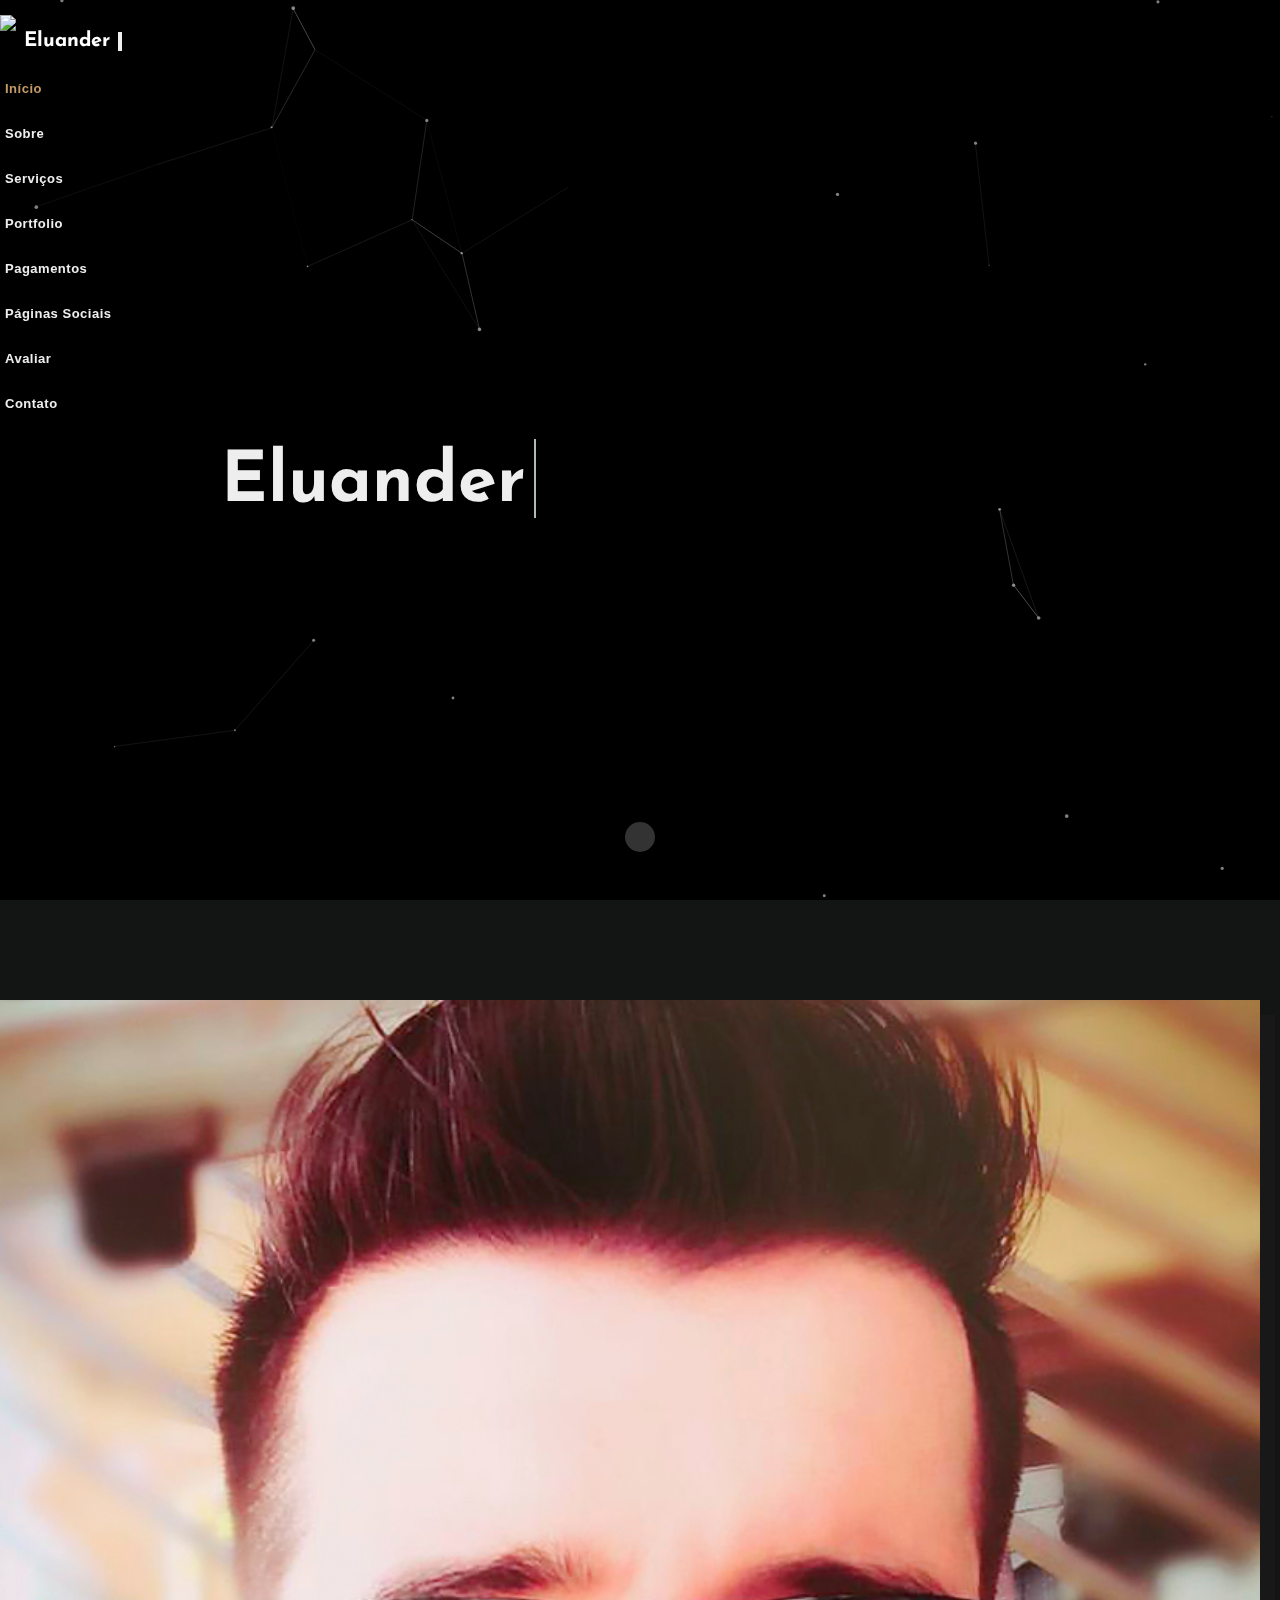
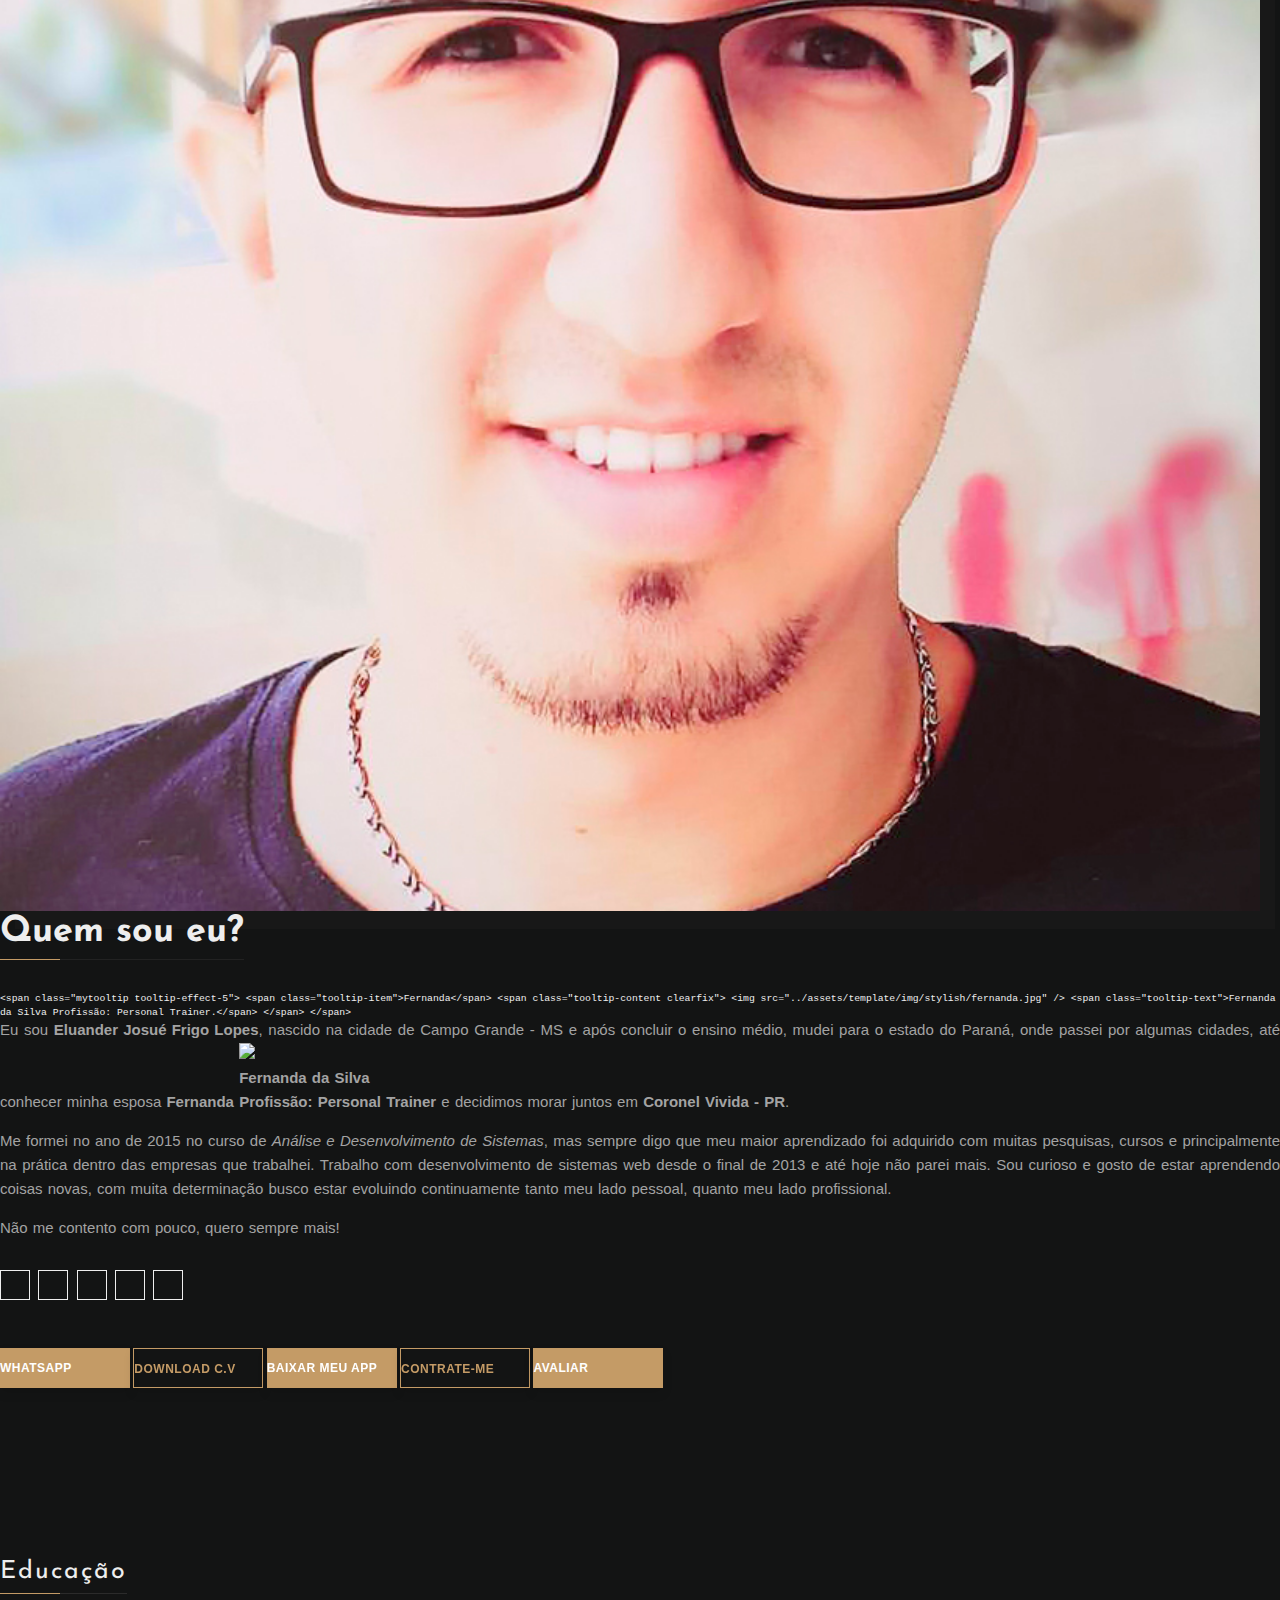
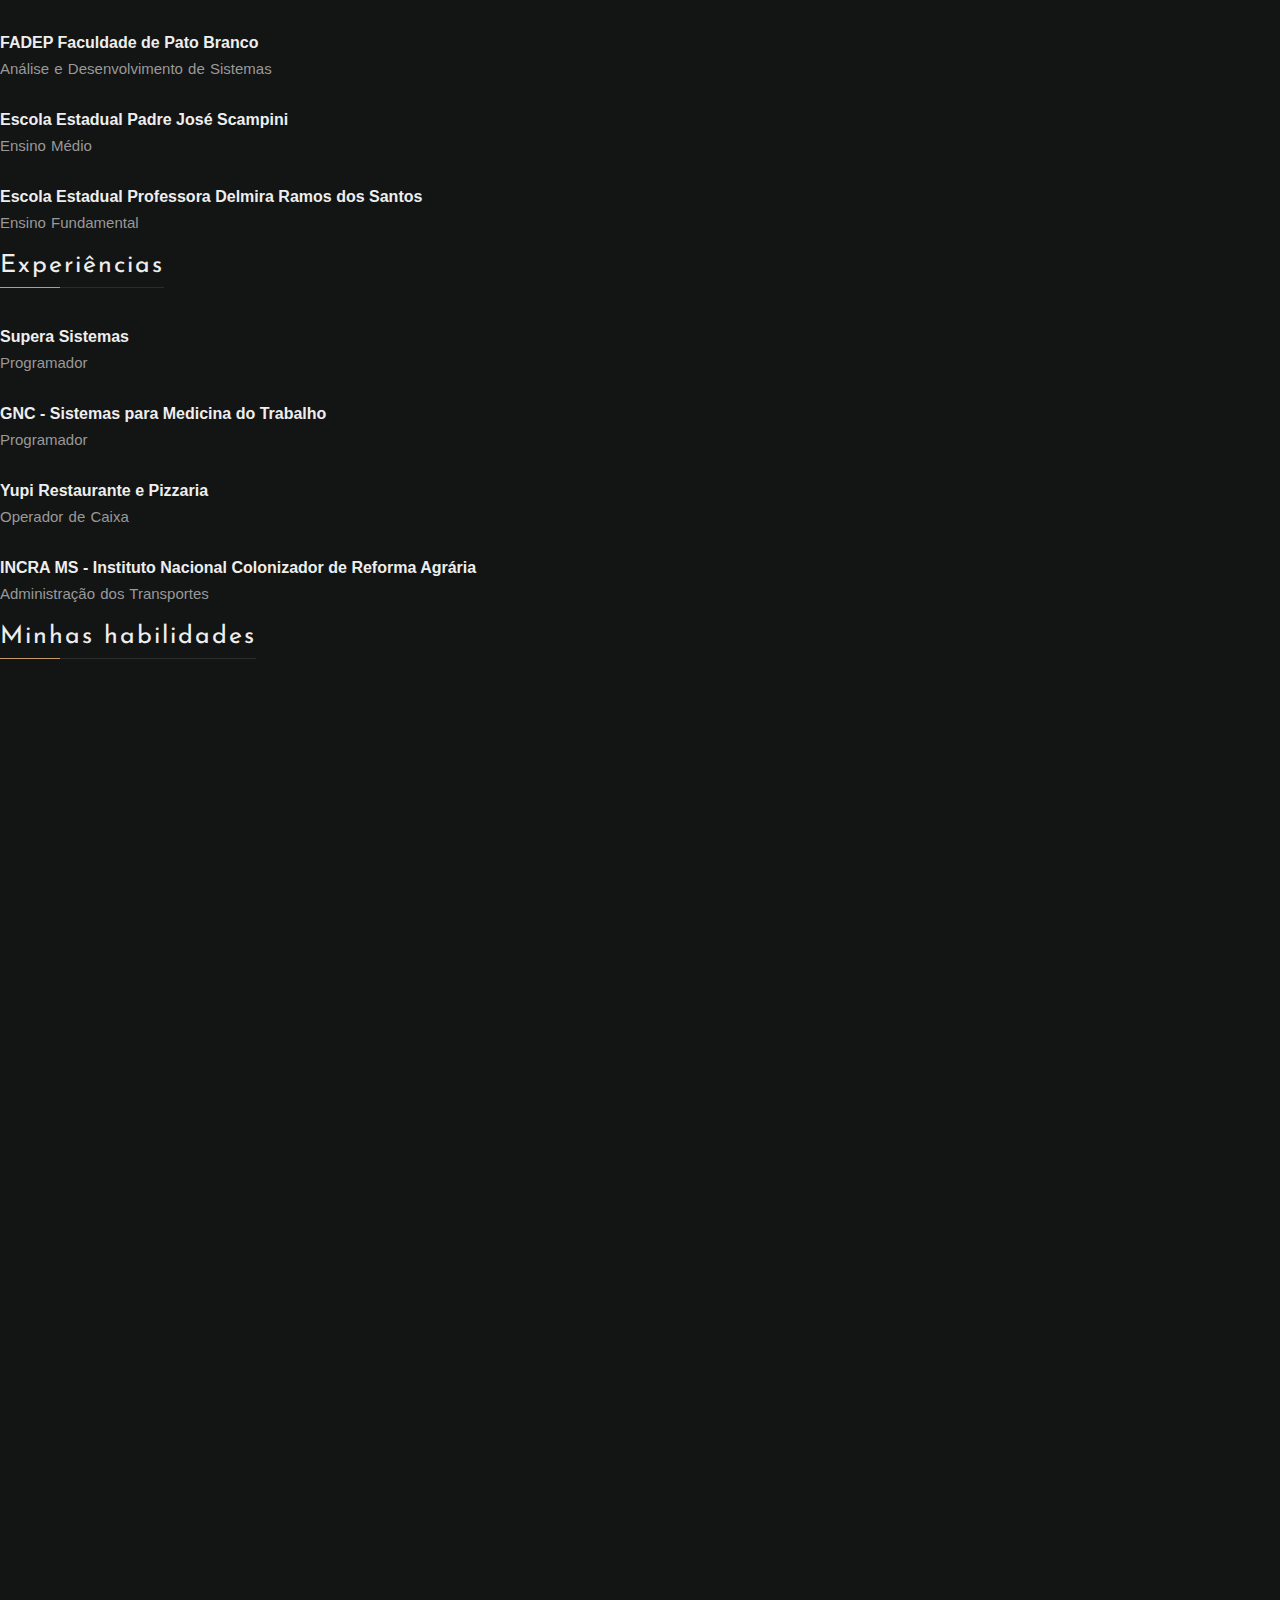
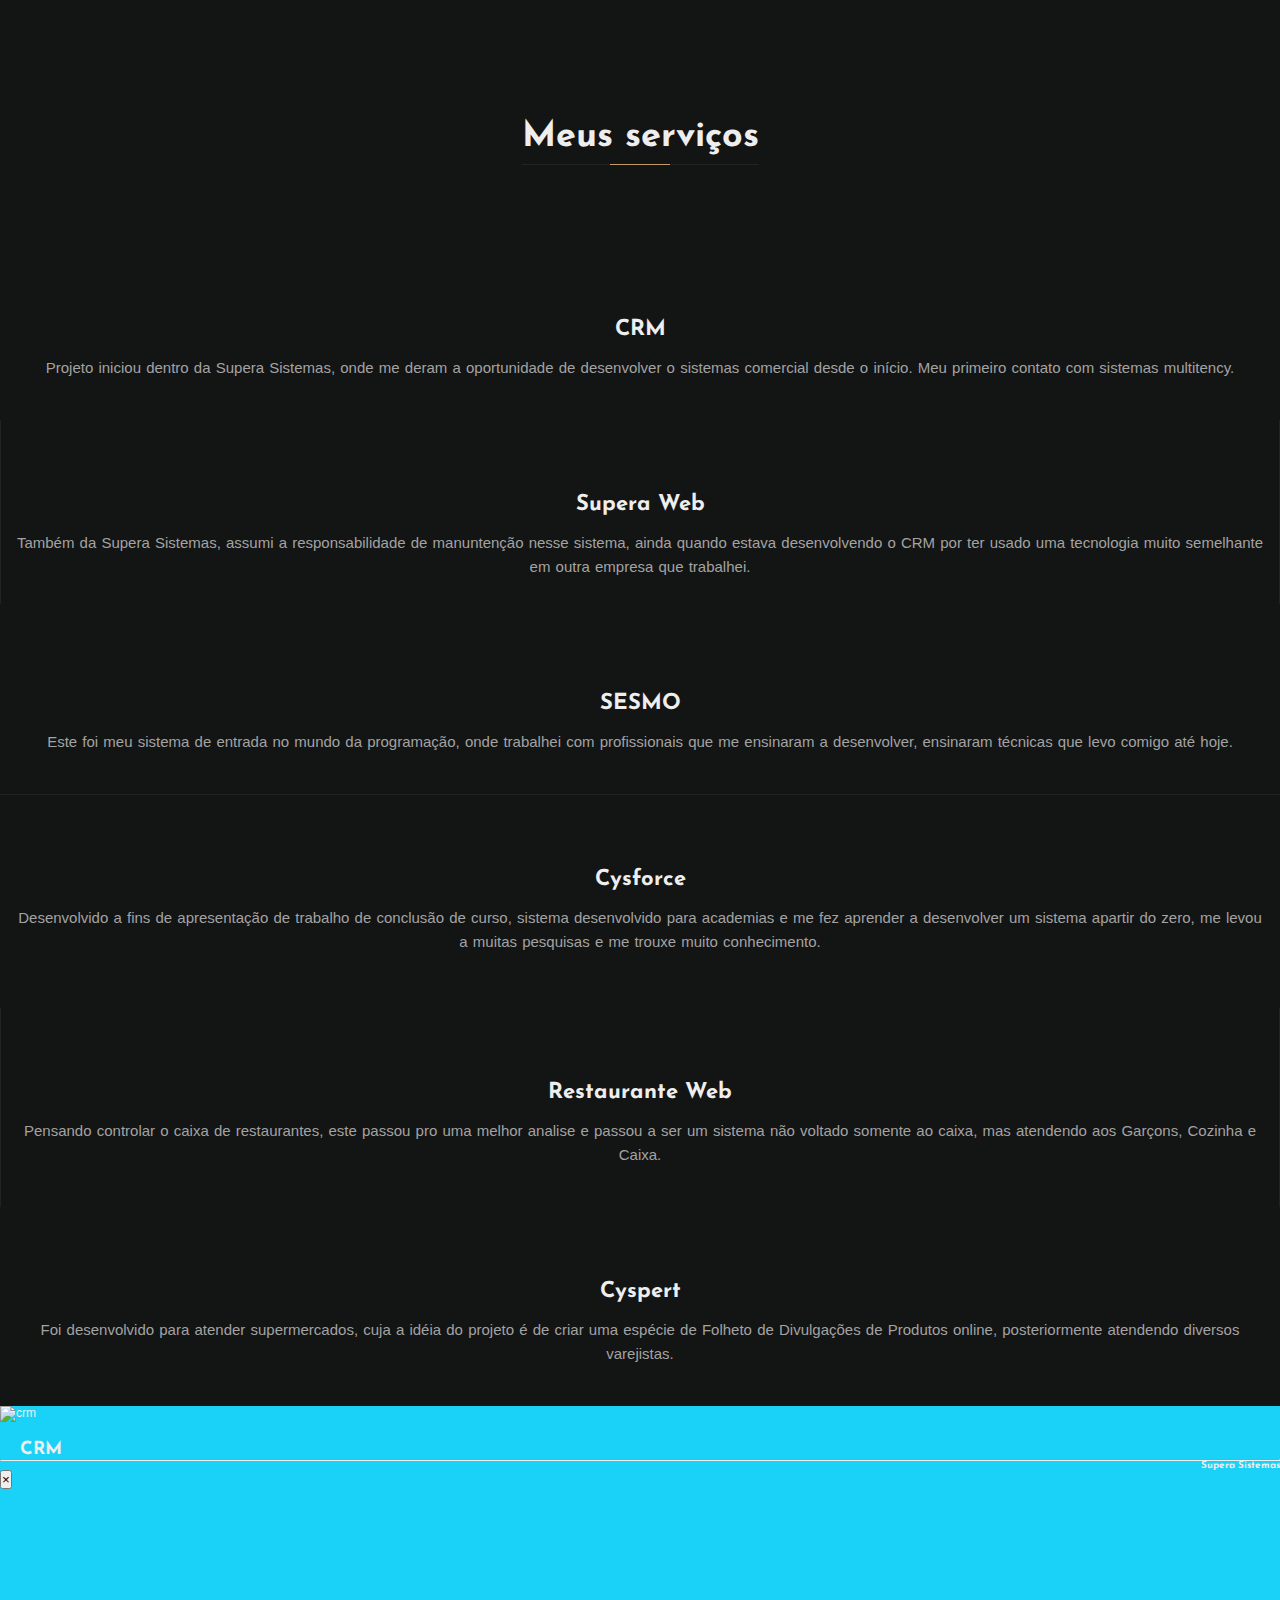
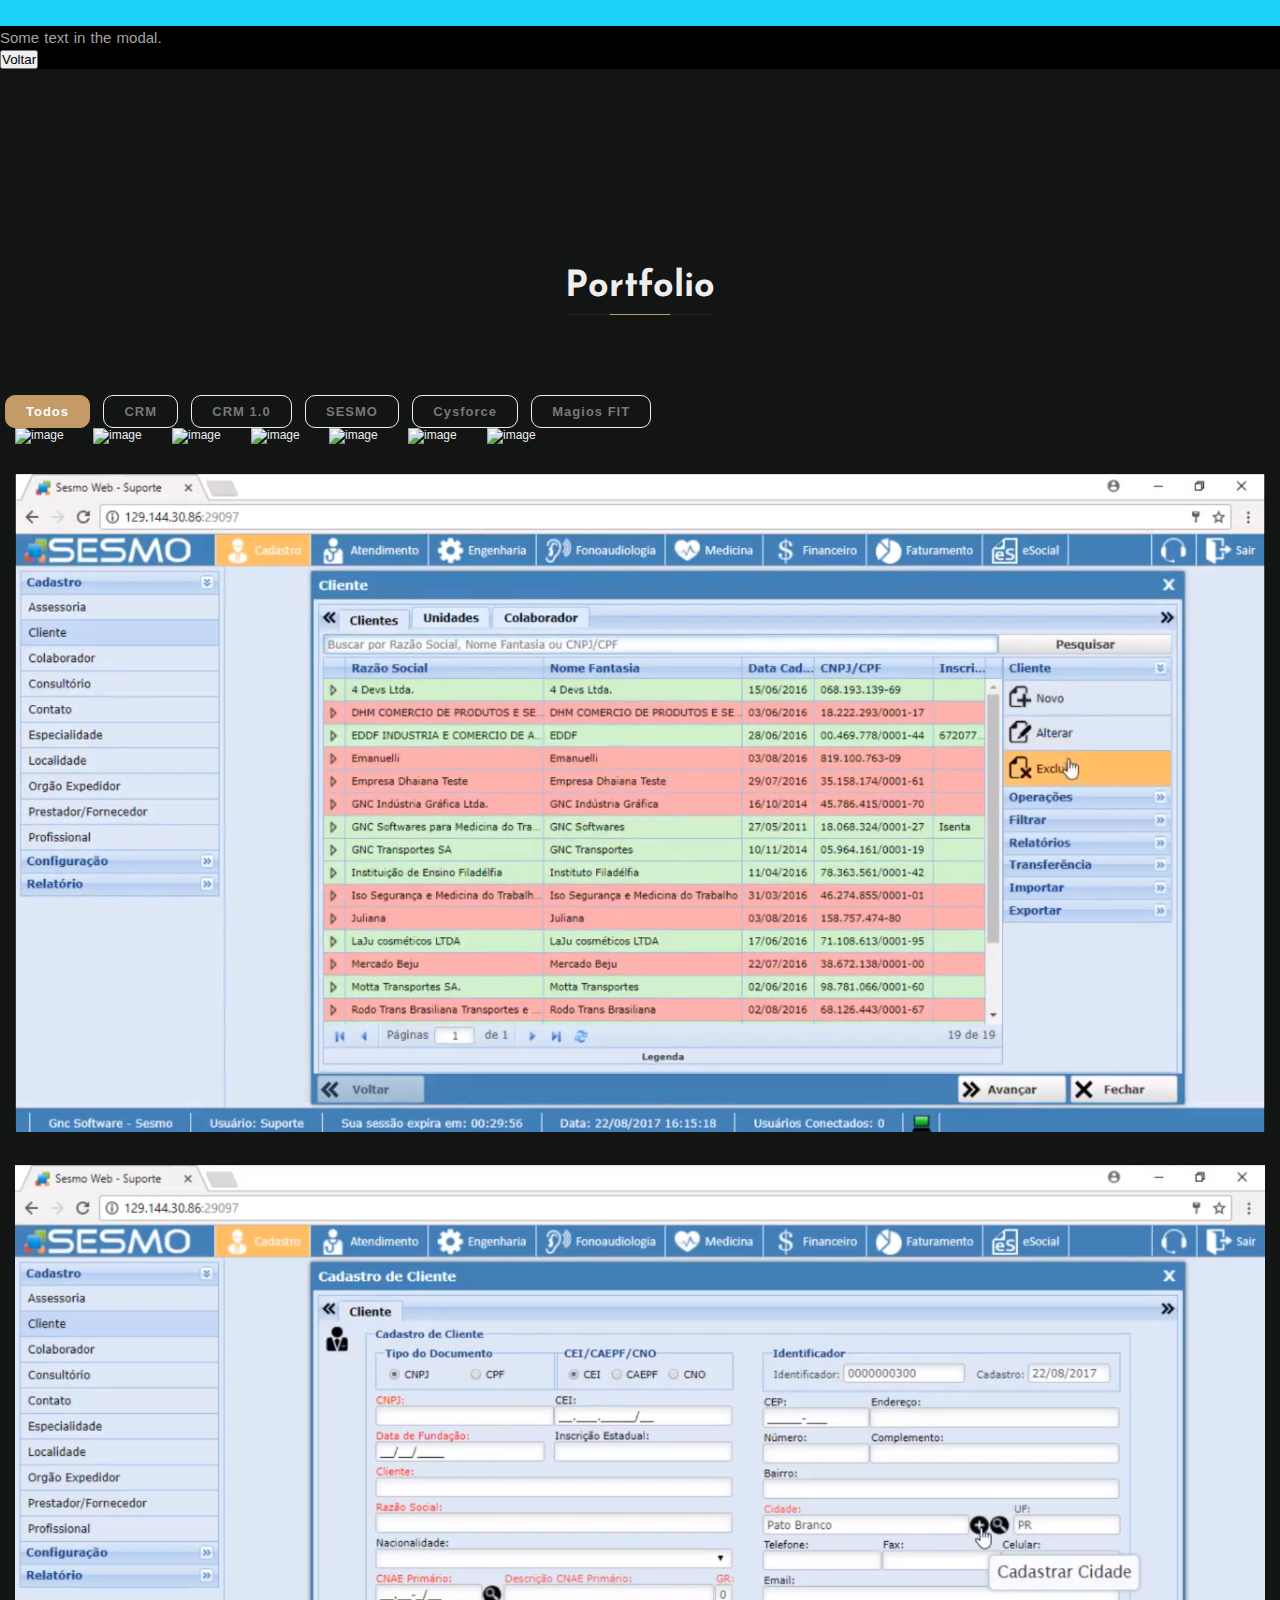
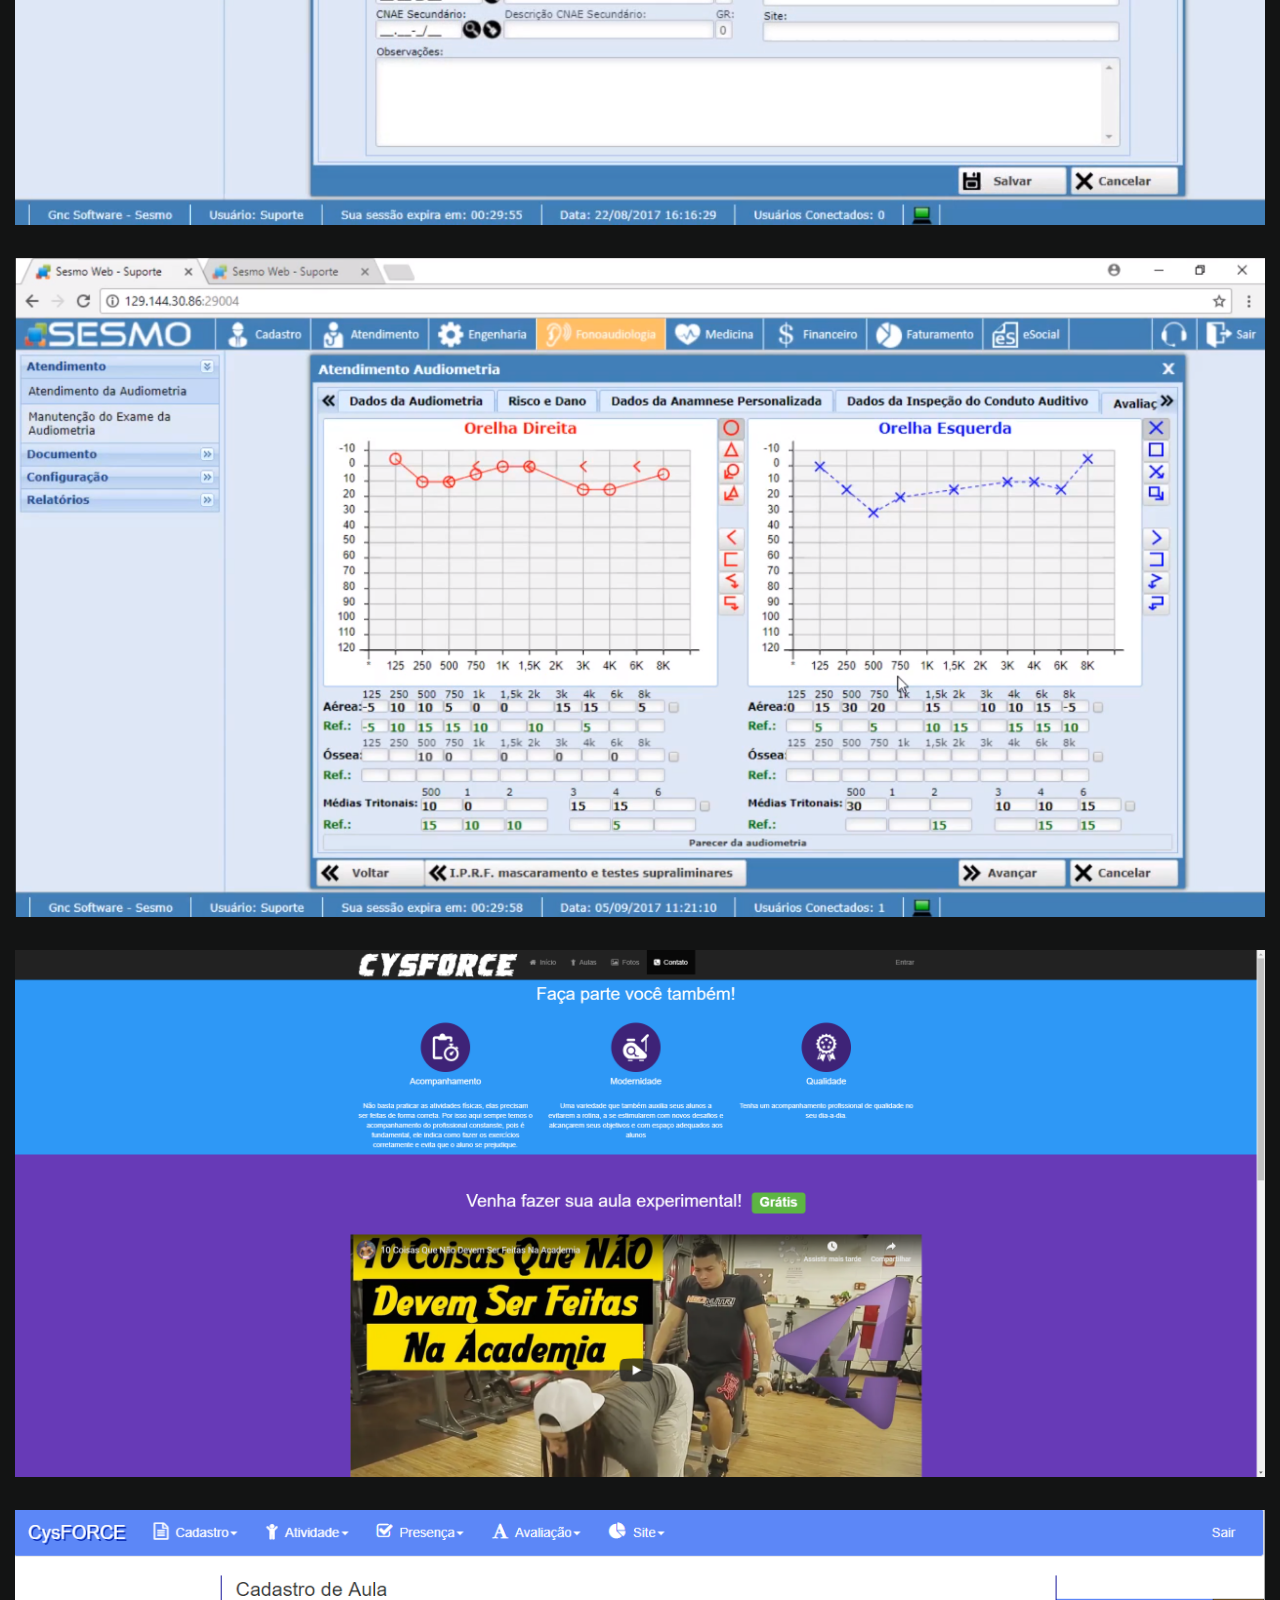
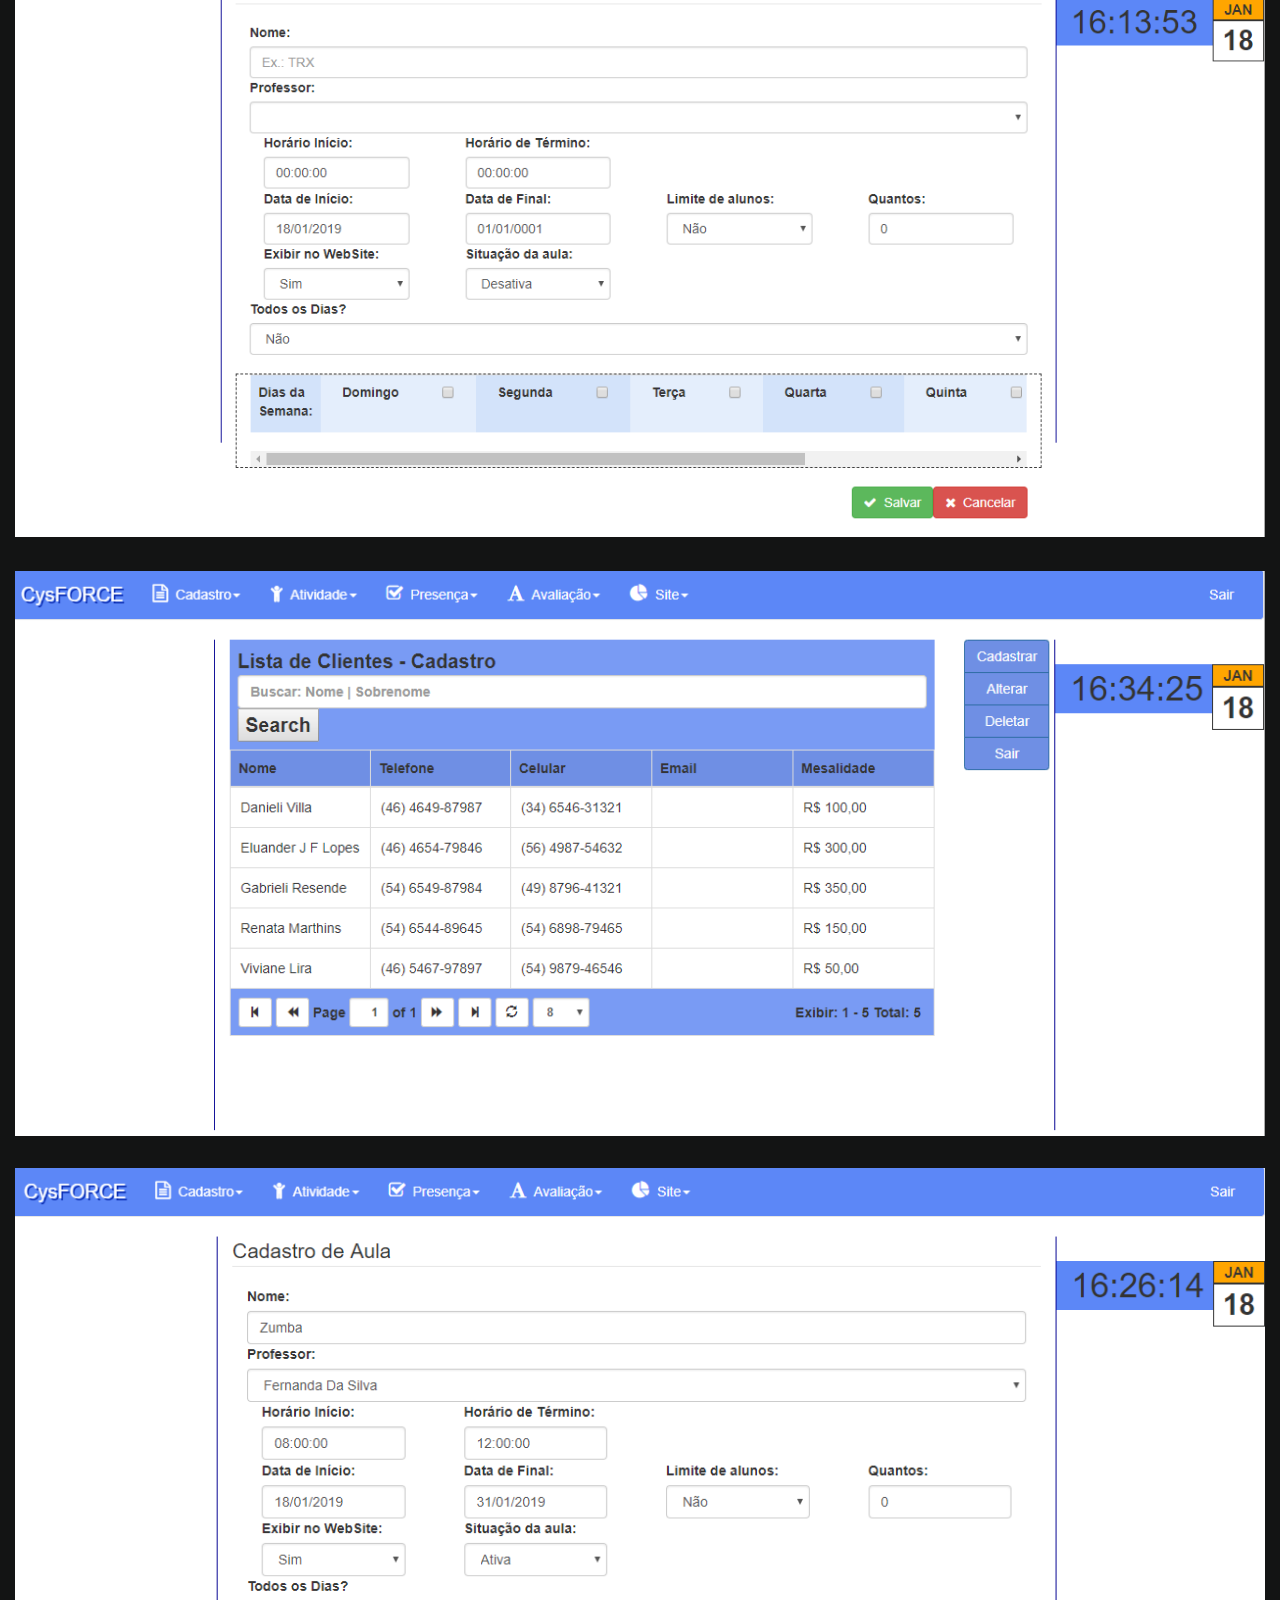
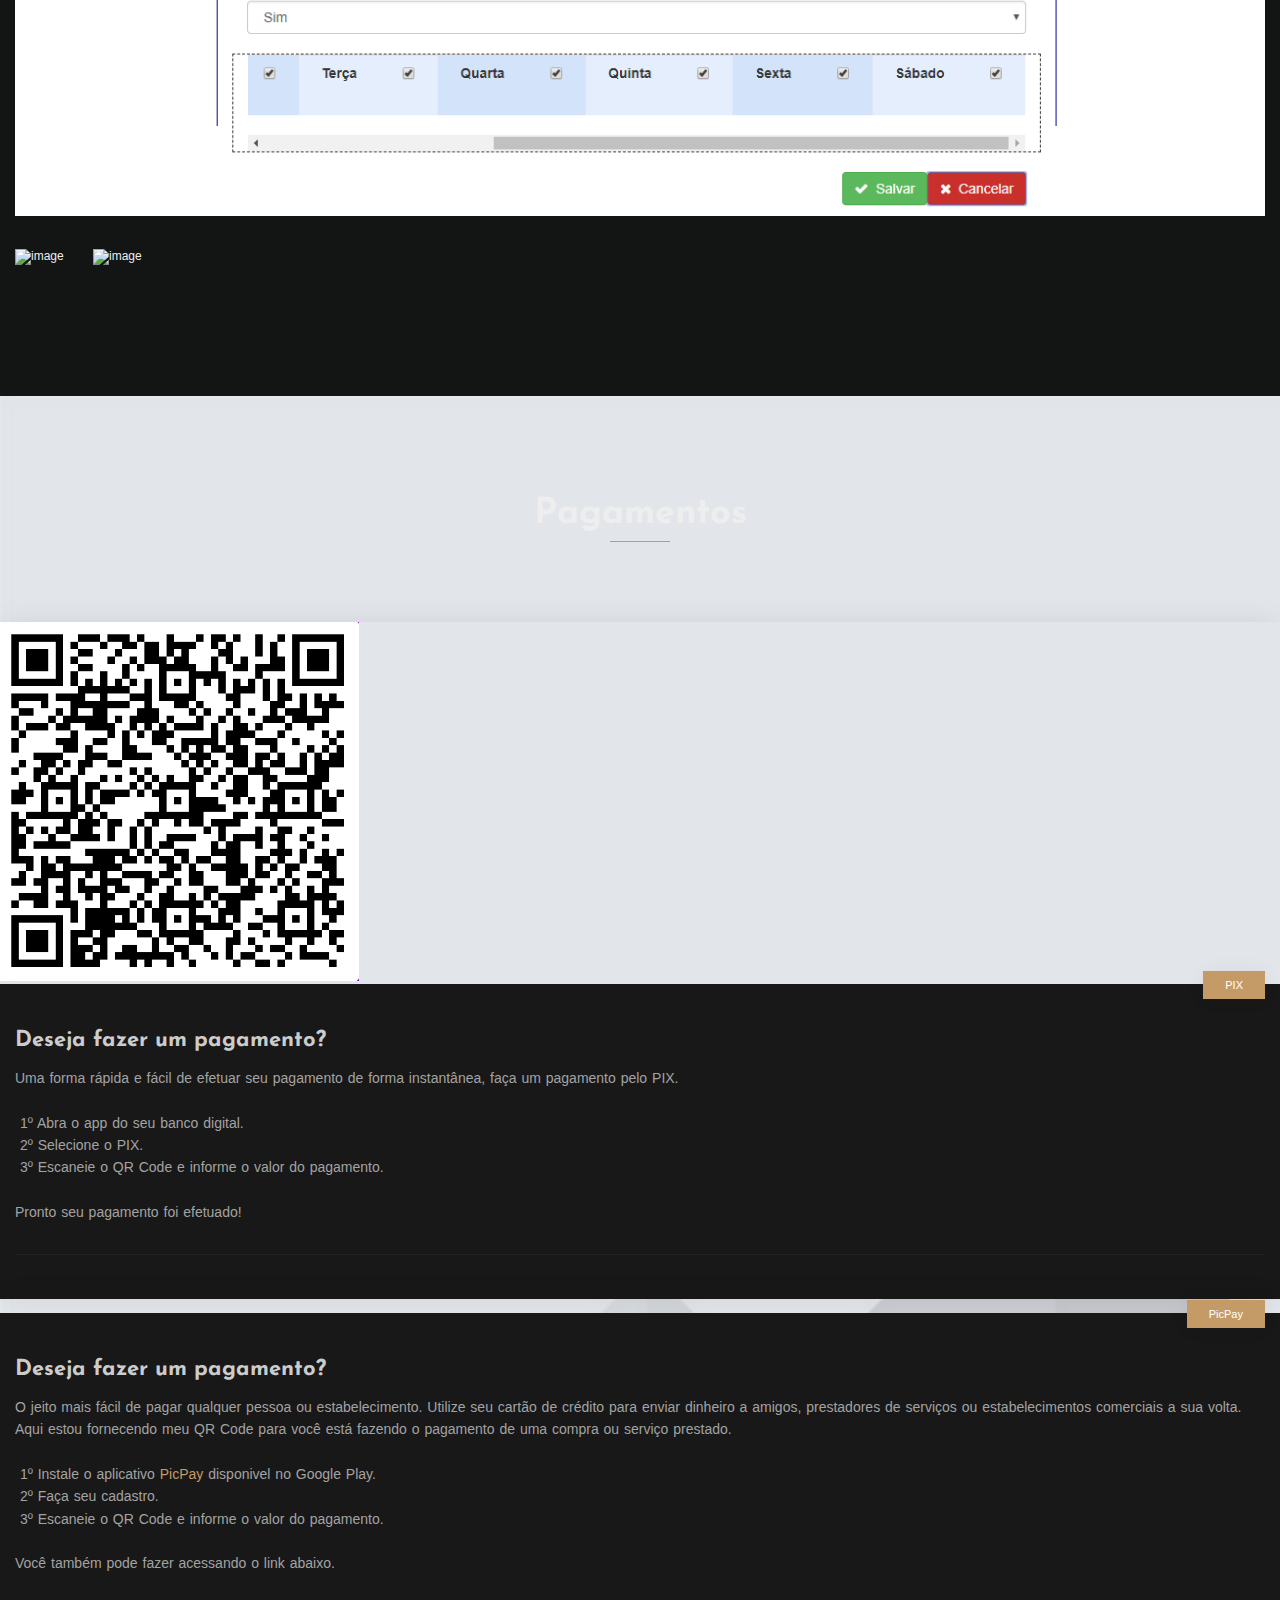
==== commit a73caa66: "Update index.html" ====
--- a/index.html
+++ b/index.html
@@ -14,7 +14,9 @@
 		<meta property="og:url" content="https://eluander.com.br" />
 		<meta property="og:site-name" content="Eluander J. F. Lopes" />
 		<meta property="og:image" content="https://eluander.com.br/img/svg/eluander-logo-full-v2.svg" />
+	    
 	        <link rel="manifest" href="manifest.json">
+	        <link rel="canonical" href="https://eluander.com.br">
 
 		<!-- Title  -->
 		<title>Eluander J. F. Lopes</title>
@@ -69,9 +71,19 @@
 		</script>
 		<script data-ad-client="ca-pub-4523560099925599" async src="https://pagead2.googlesyndication.com/pagead/js/adsbygoogle.js"></script>
     </head>
-
     <body class="dark-theme">
-
+	<script>
+		if('serviceWorker' in navigator) {
+			navigator.serviceWorker.register('sw.js')
+				.then(function(){
+					console.log("Service Worker Registrado");
+				})
+				.catch(function(){
+					console.log("Service NÃO Worker Registrado");
+				});
+		}
+	</script>
+	    
     	<!-- =====================================
     	==== Start Loading -->
     	<div class="loading">
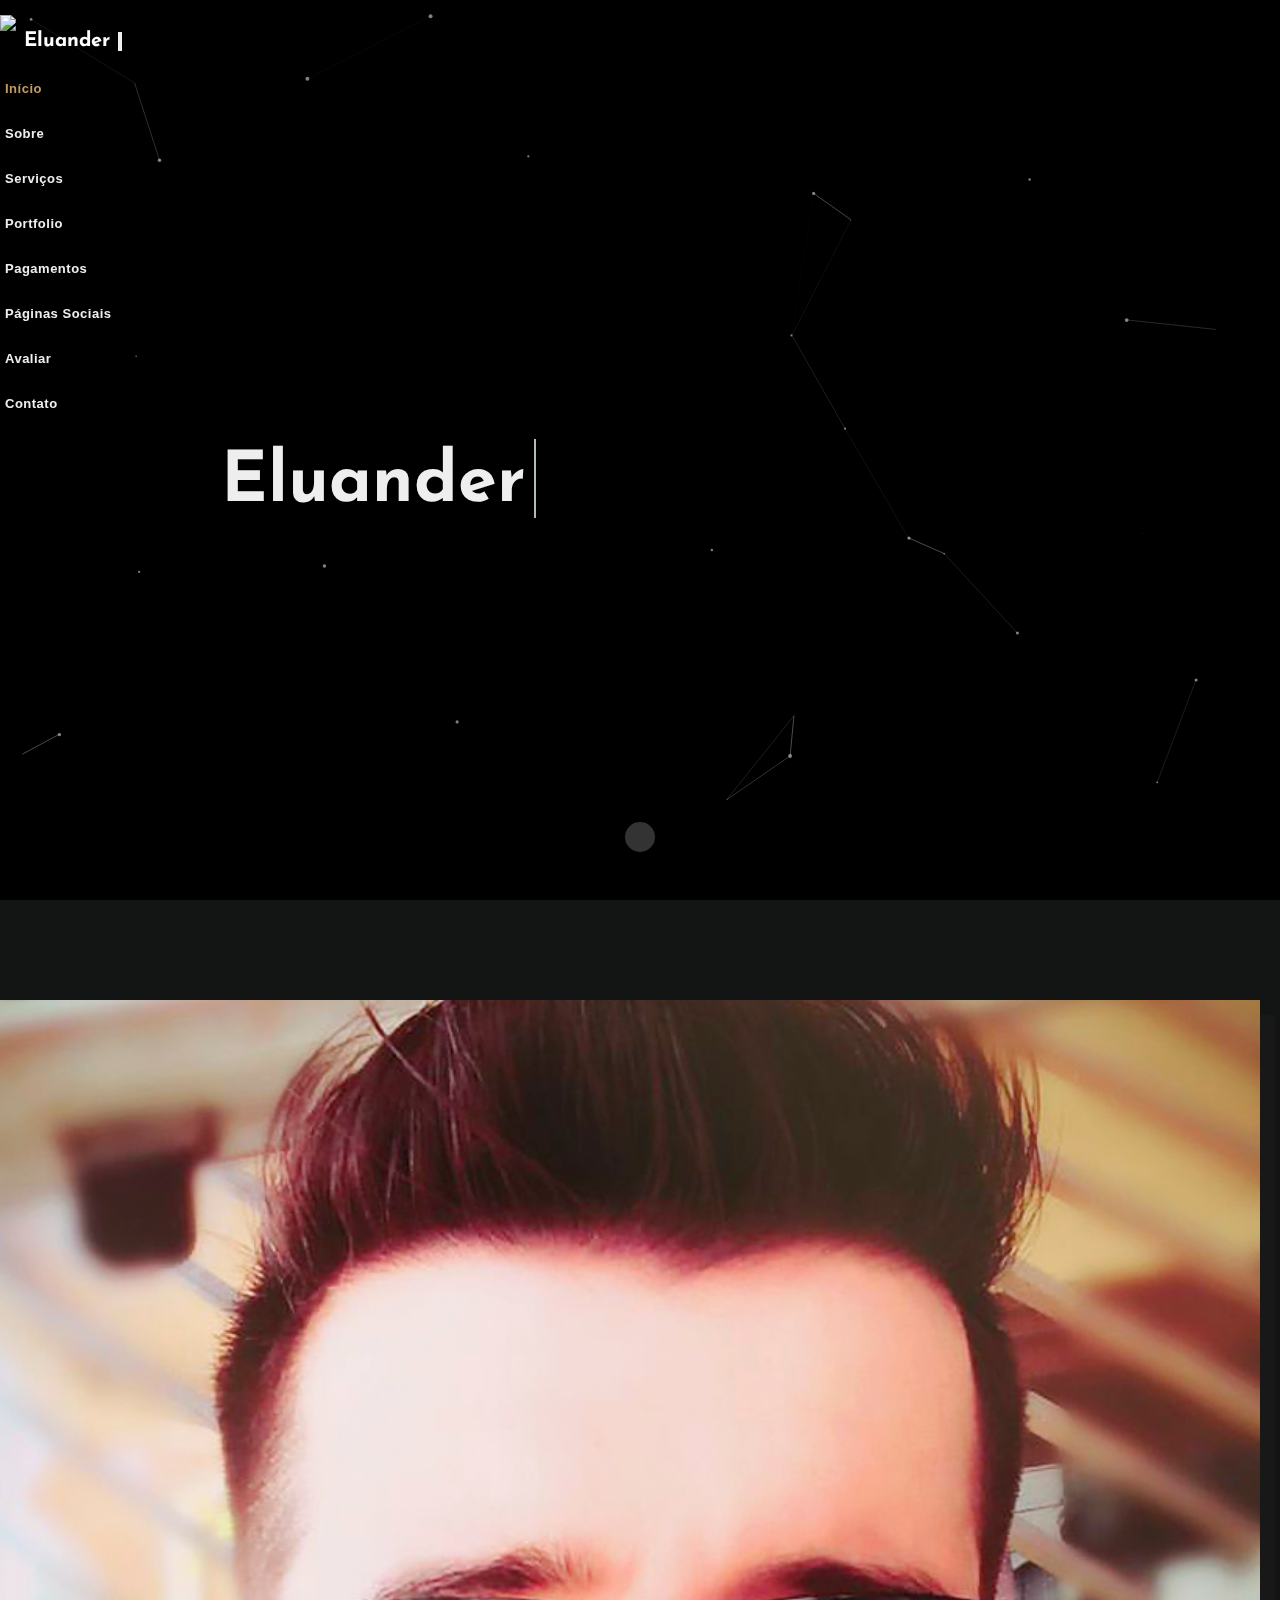
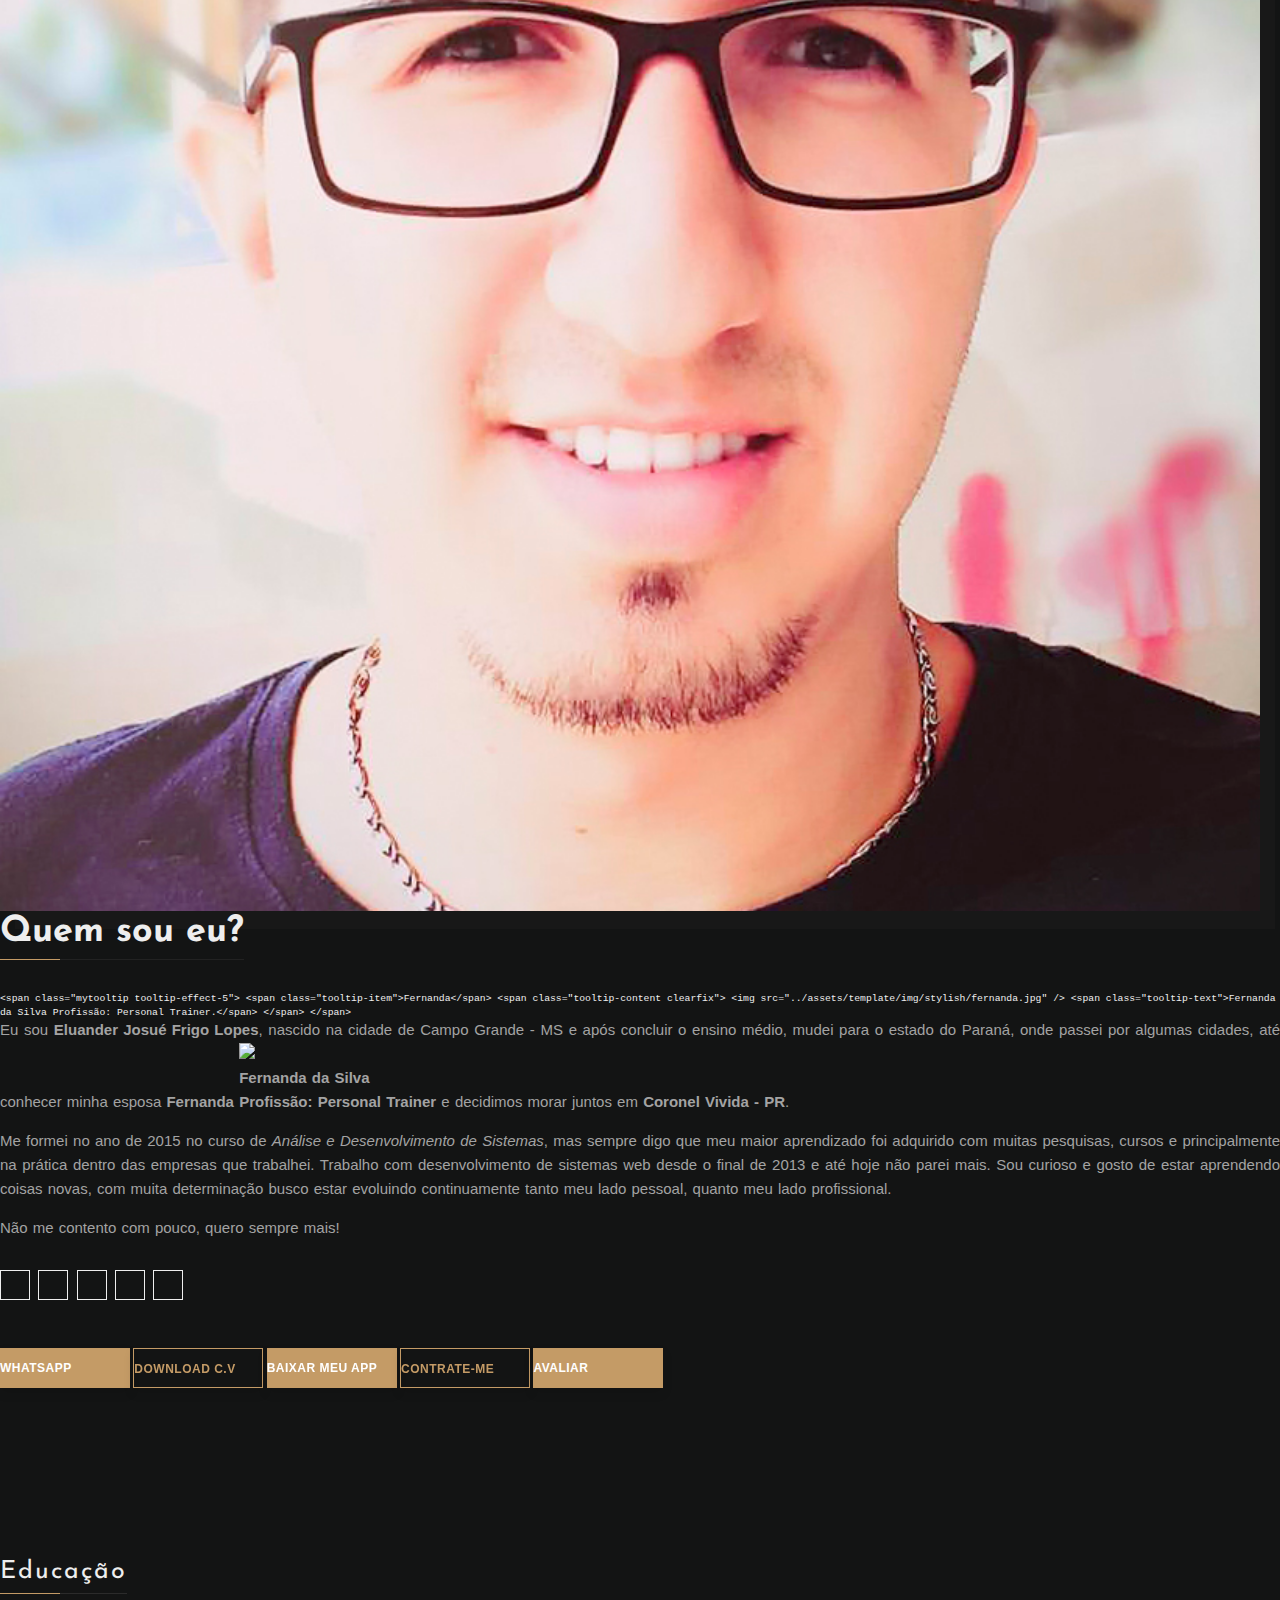
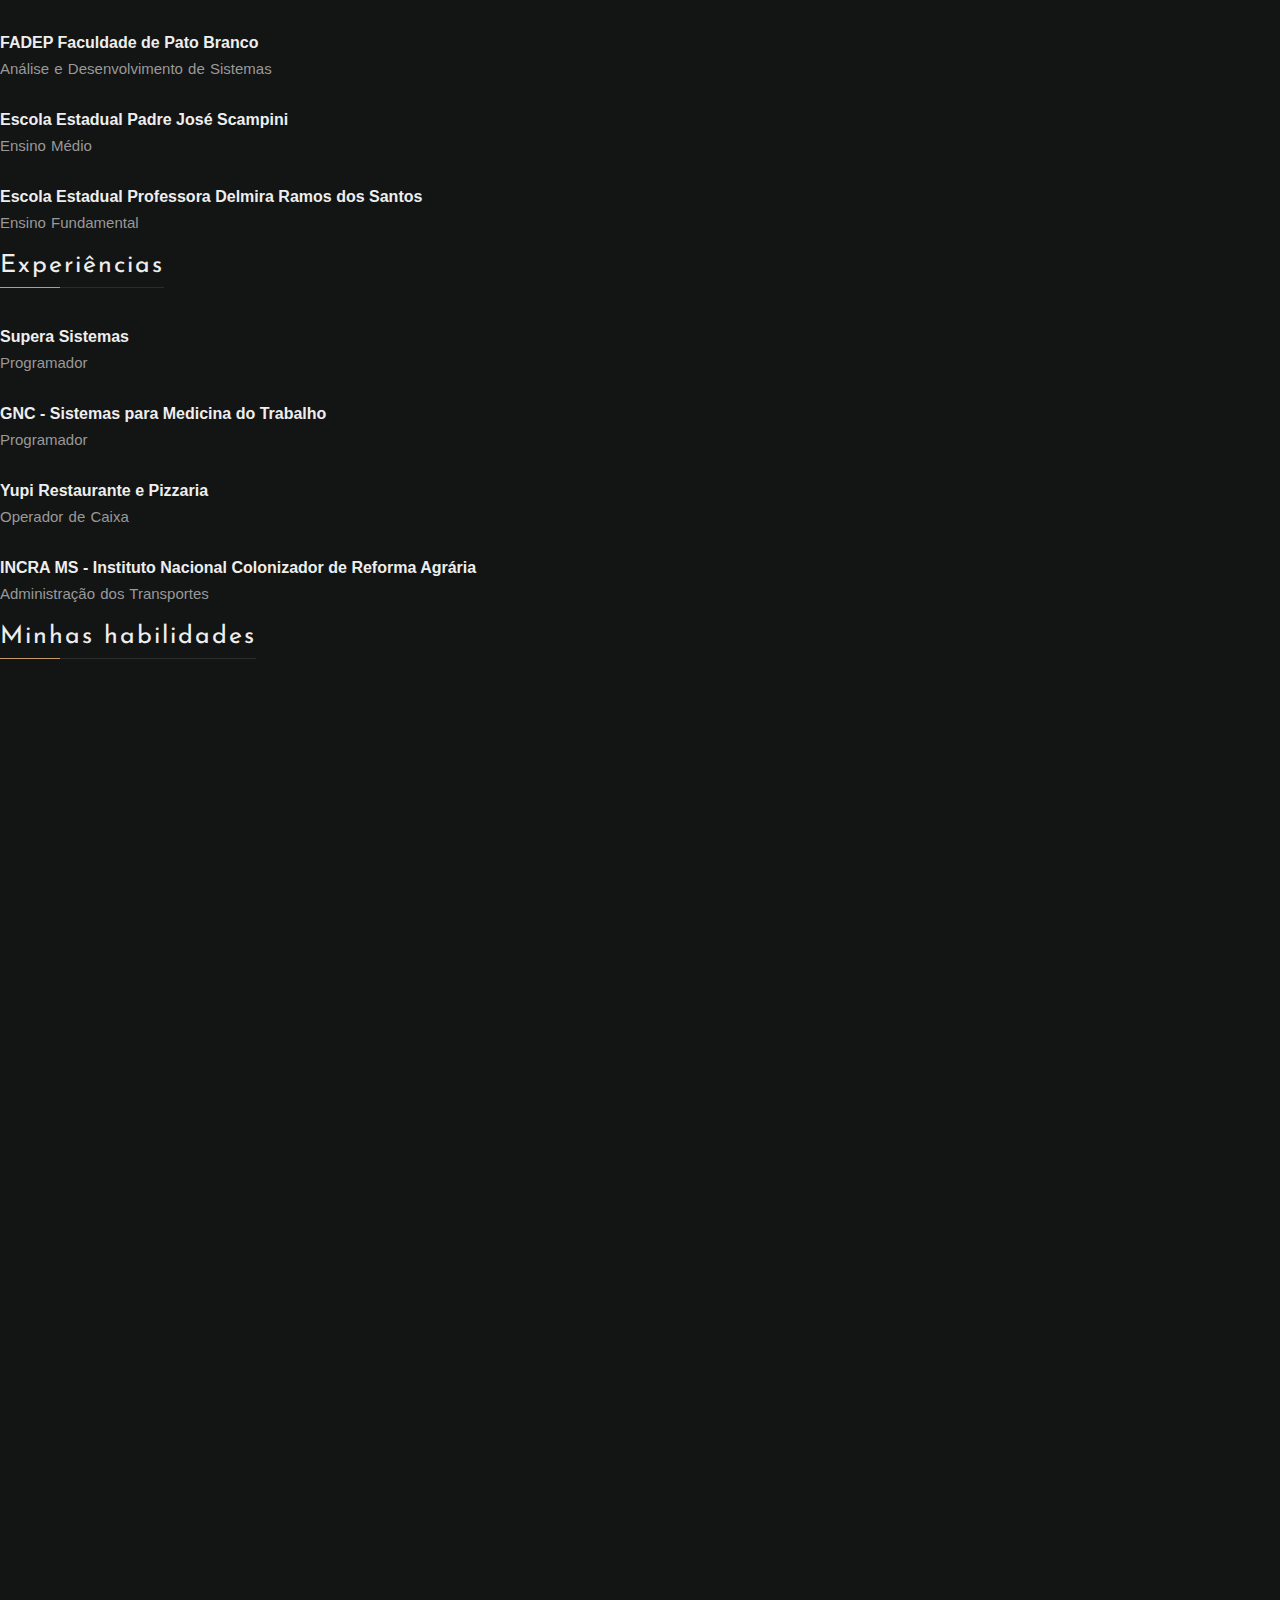
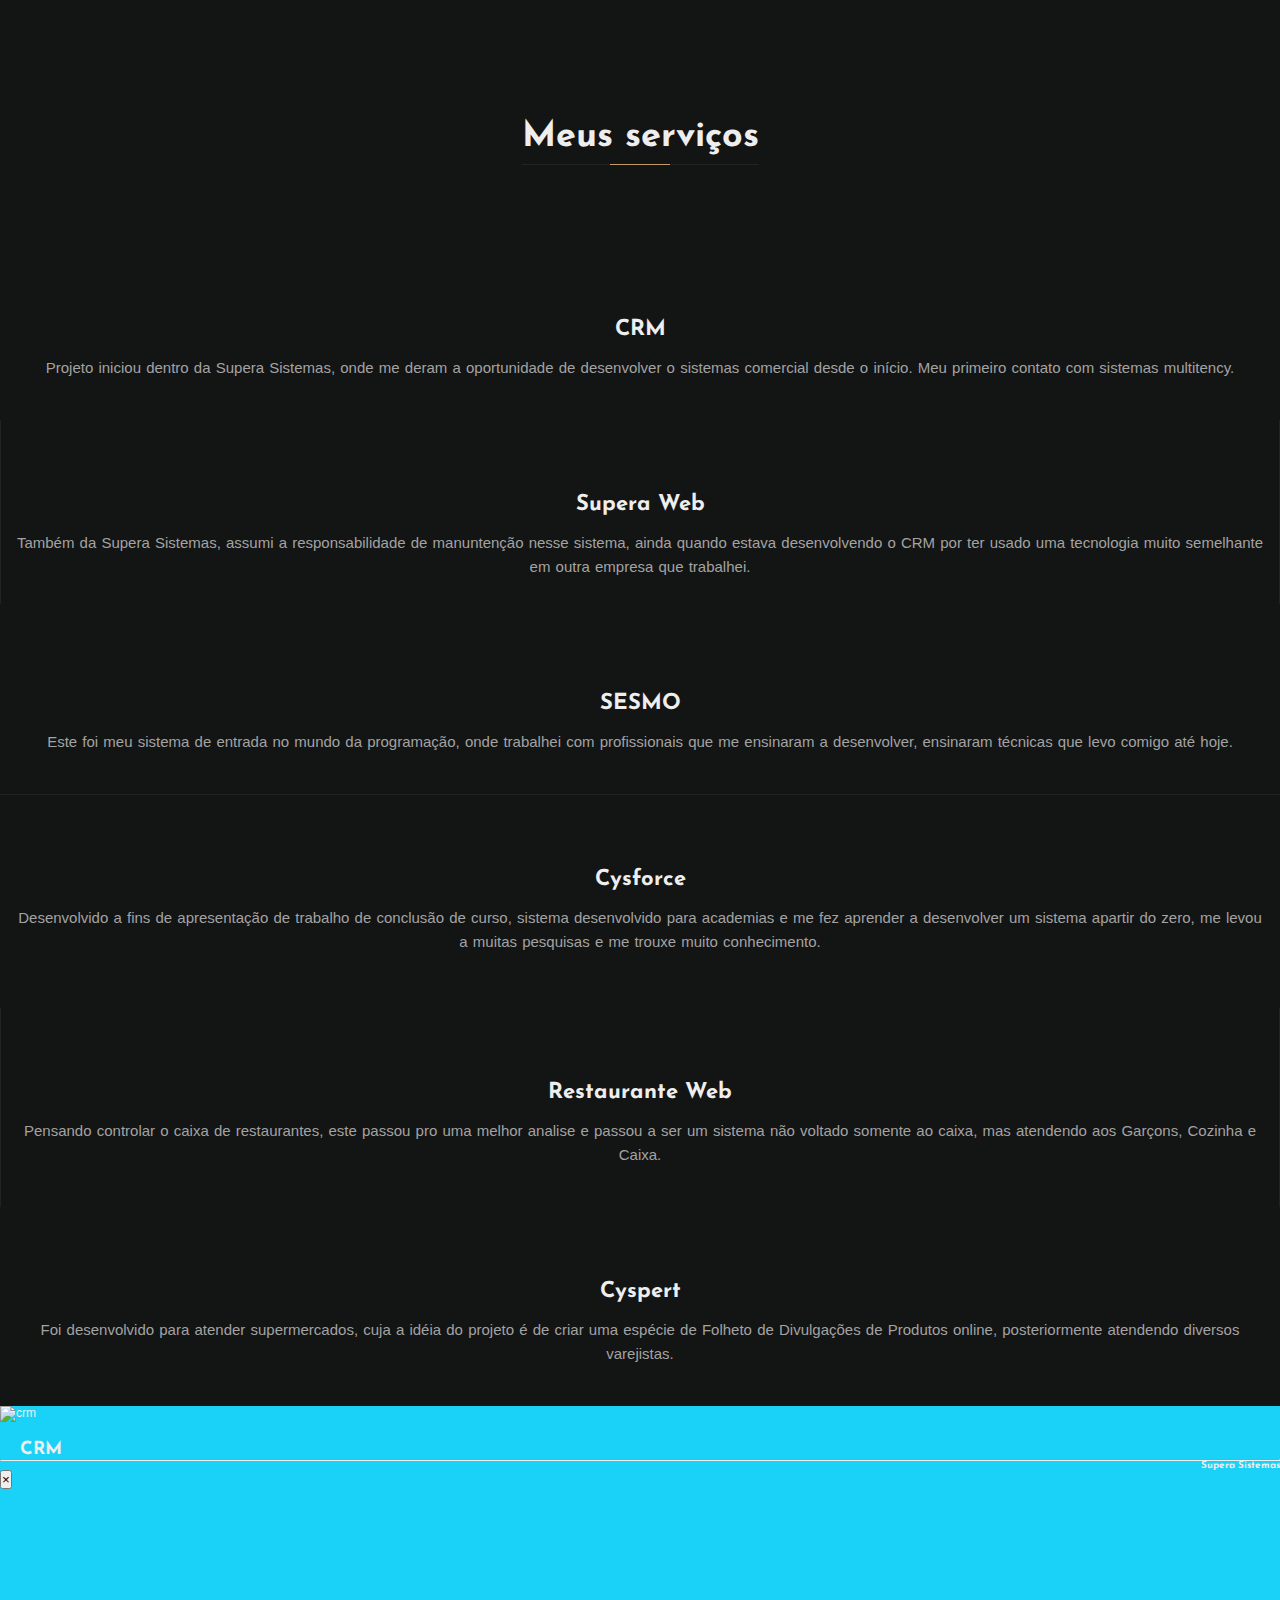
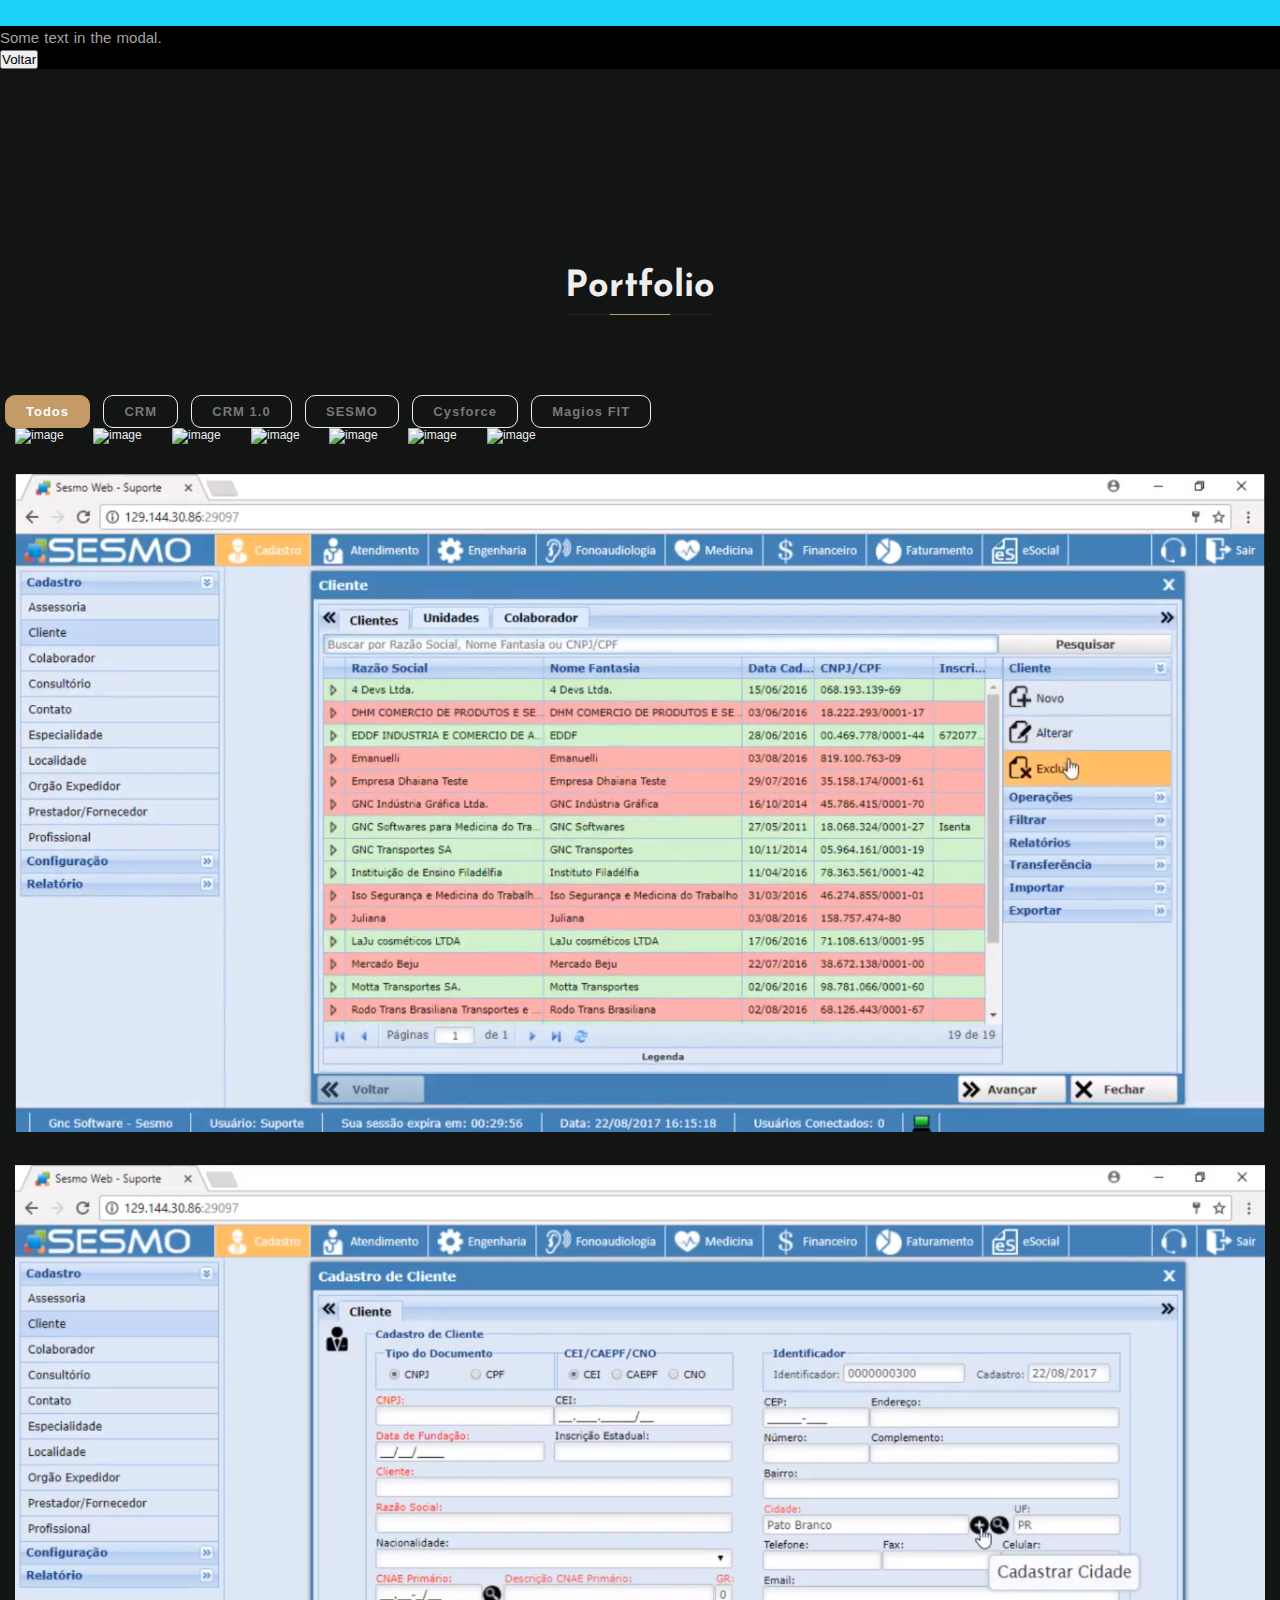
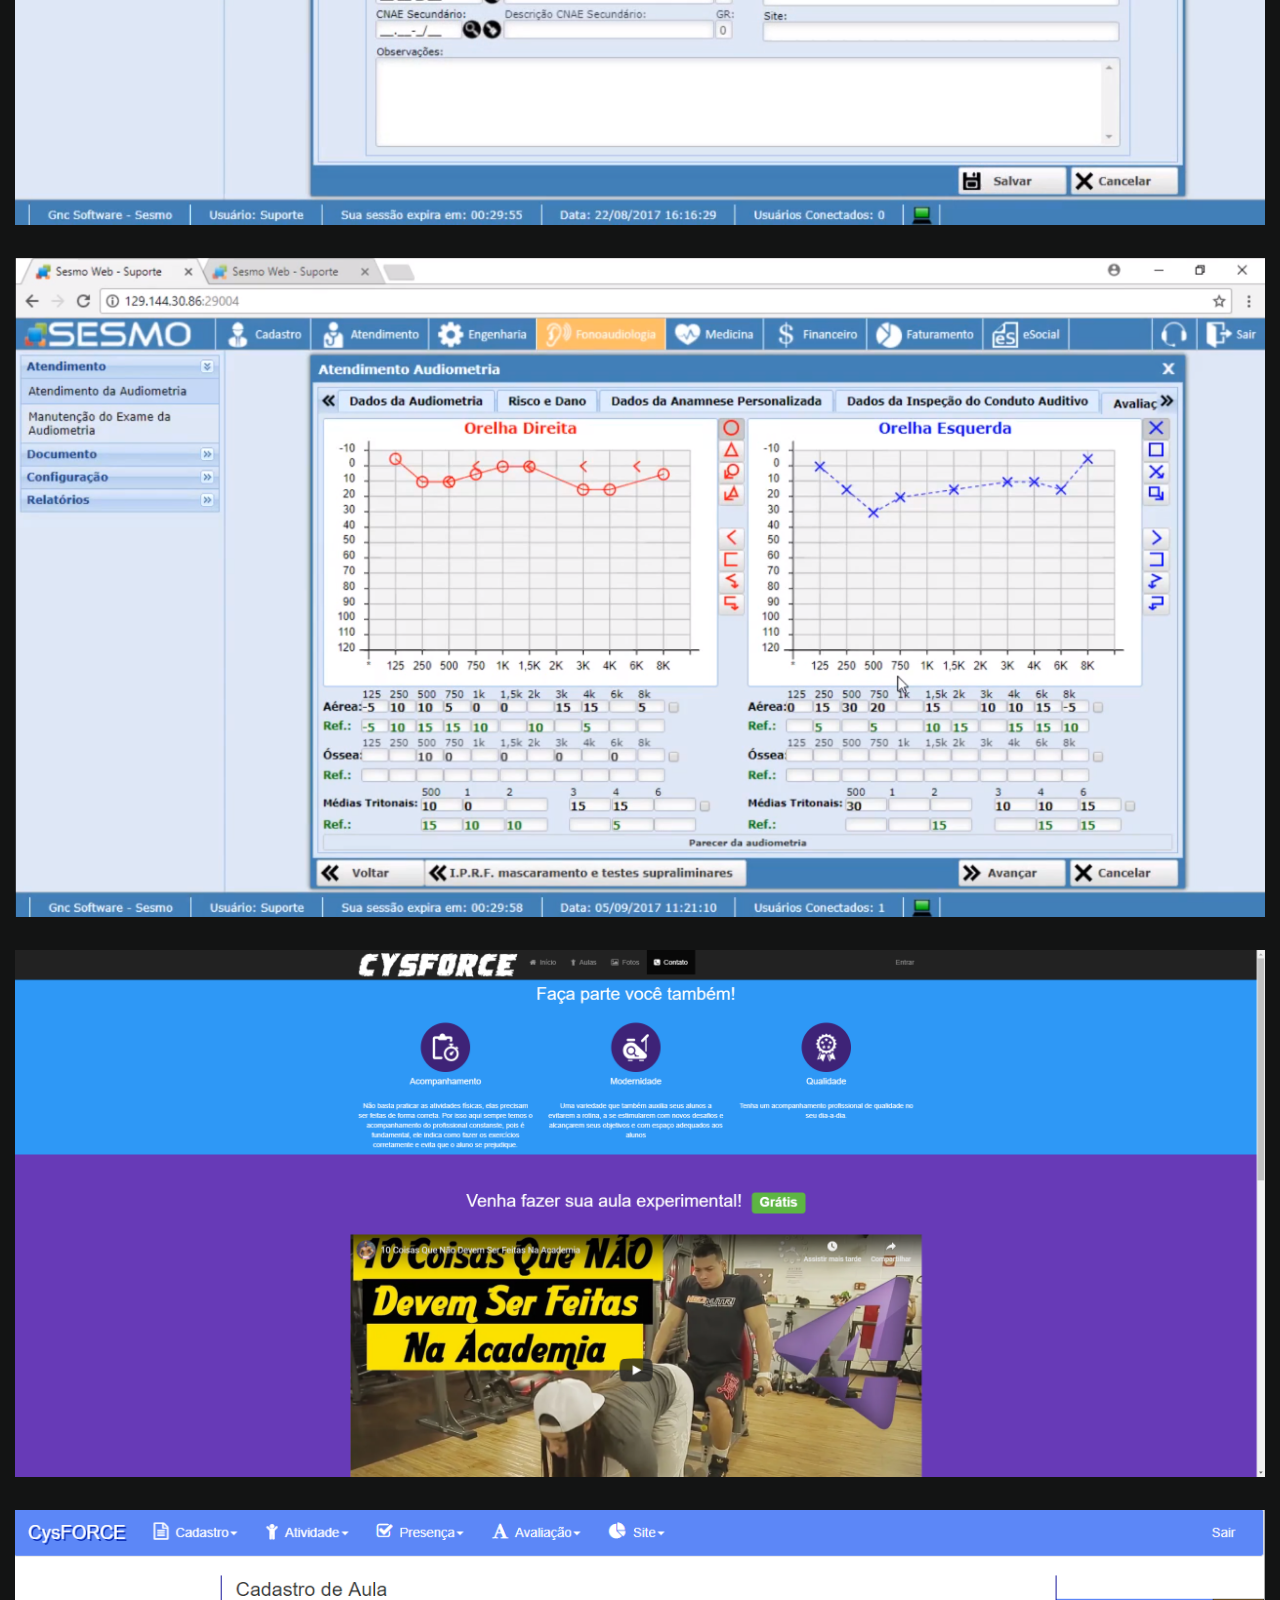
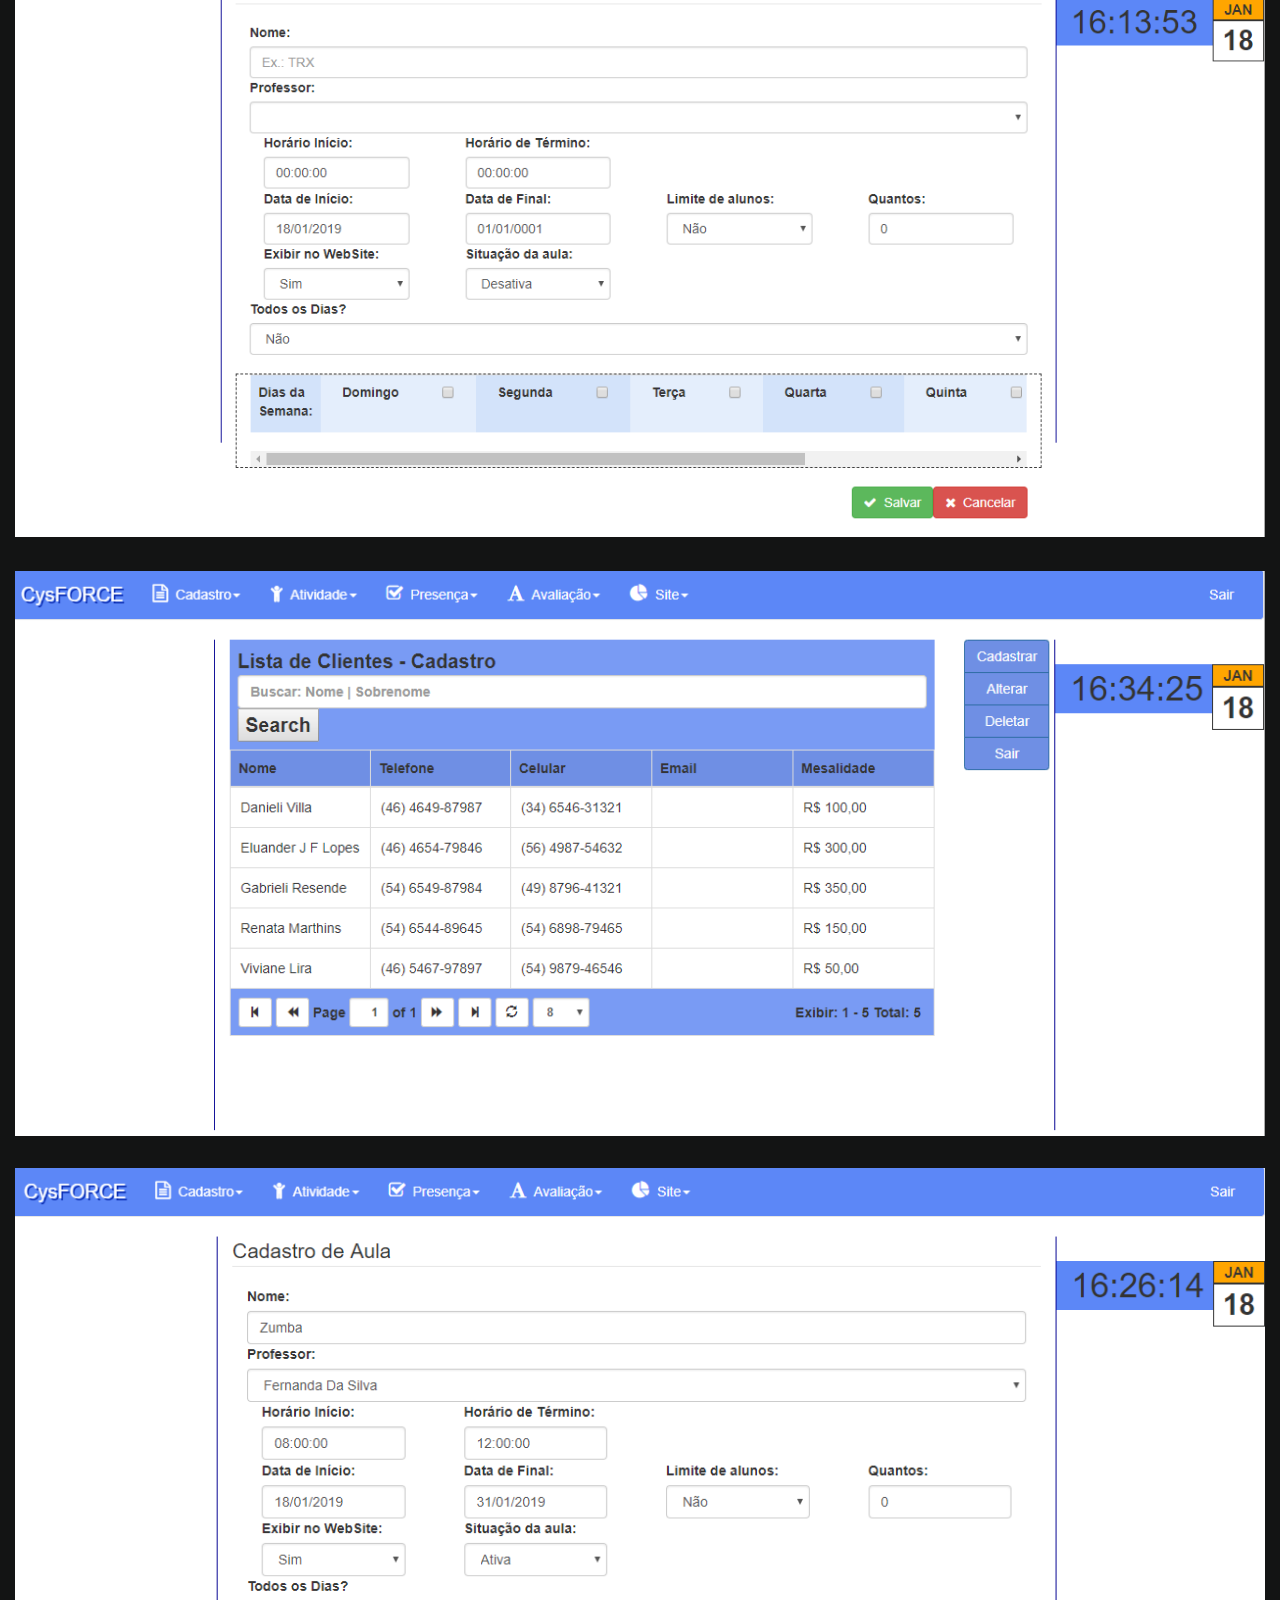
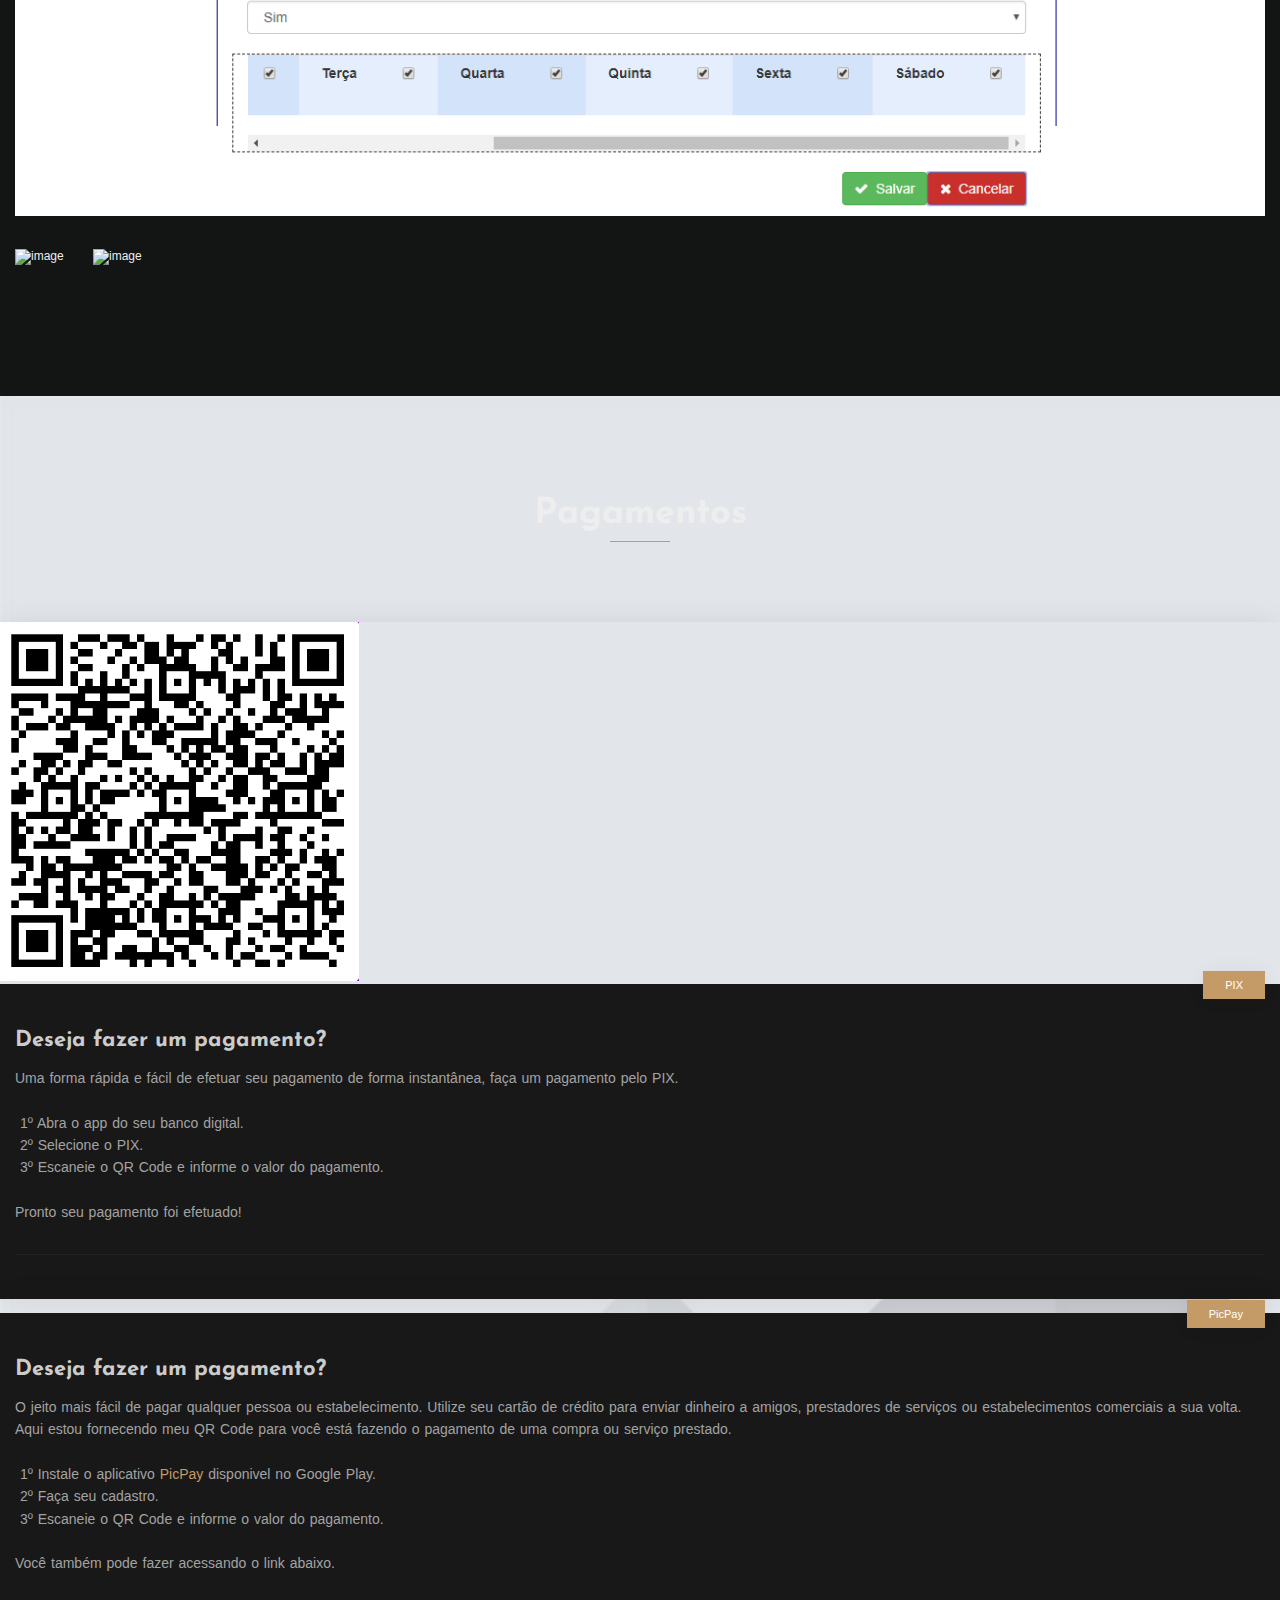
==== commit 3cf64cdf: "Update index.html" ====
--- a/index.html
+++ b/index.html
@@ -74,7 +74,7 @@
     <body class="dark-theme">
 	<script>
 		if('serviceWorker' in navigator) {
-			navigator.serviceWorker.register('sw.js')
+			navigator.serviceWorker.register('js/sw.js')
 				.then(function(){
 					console.log("Service Worker Registrado");
 				})
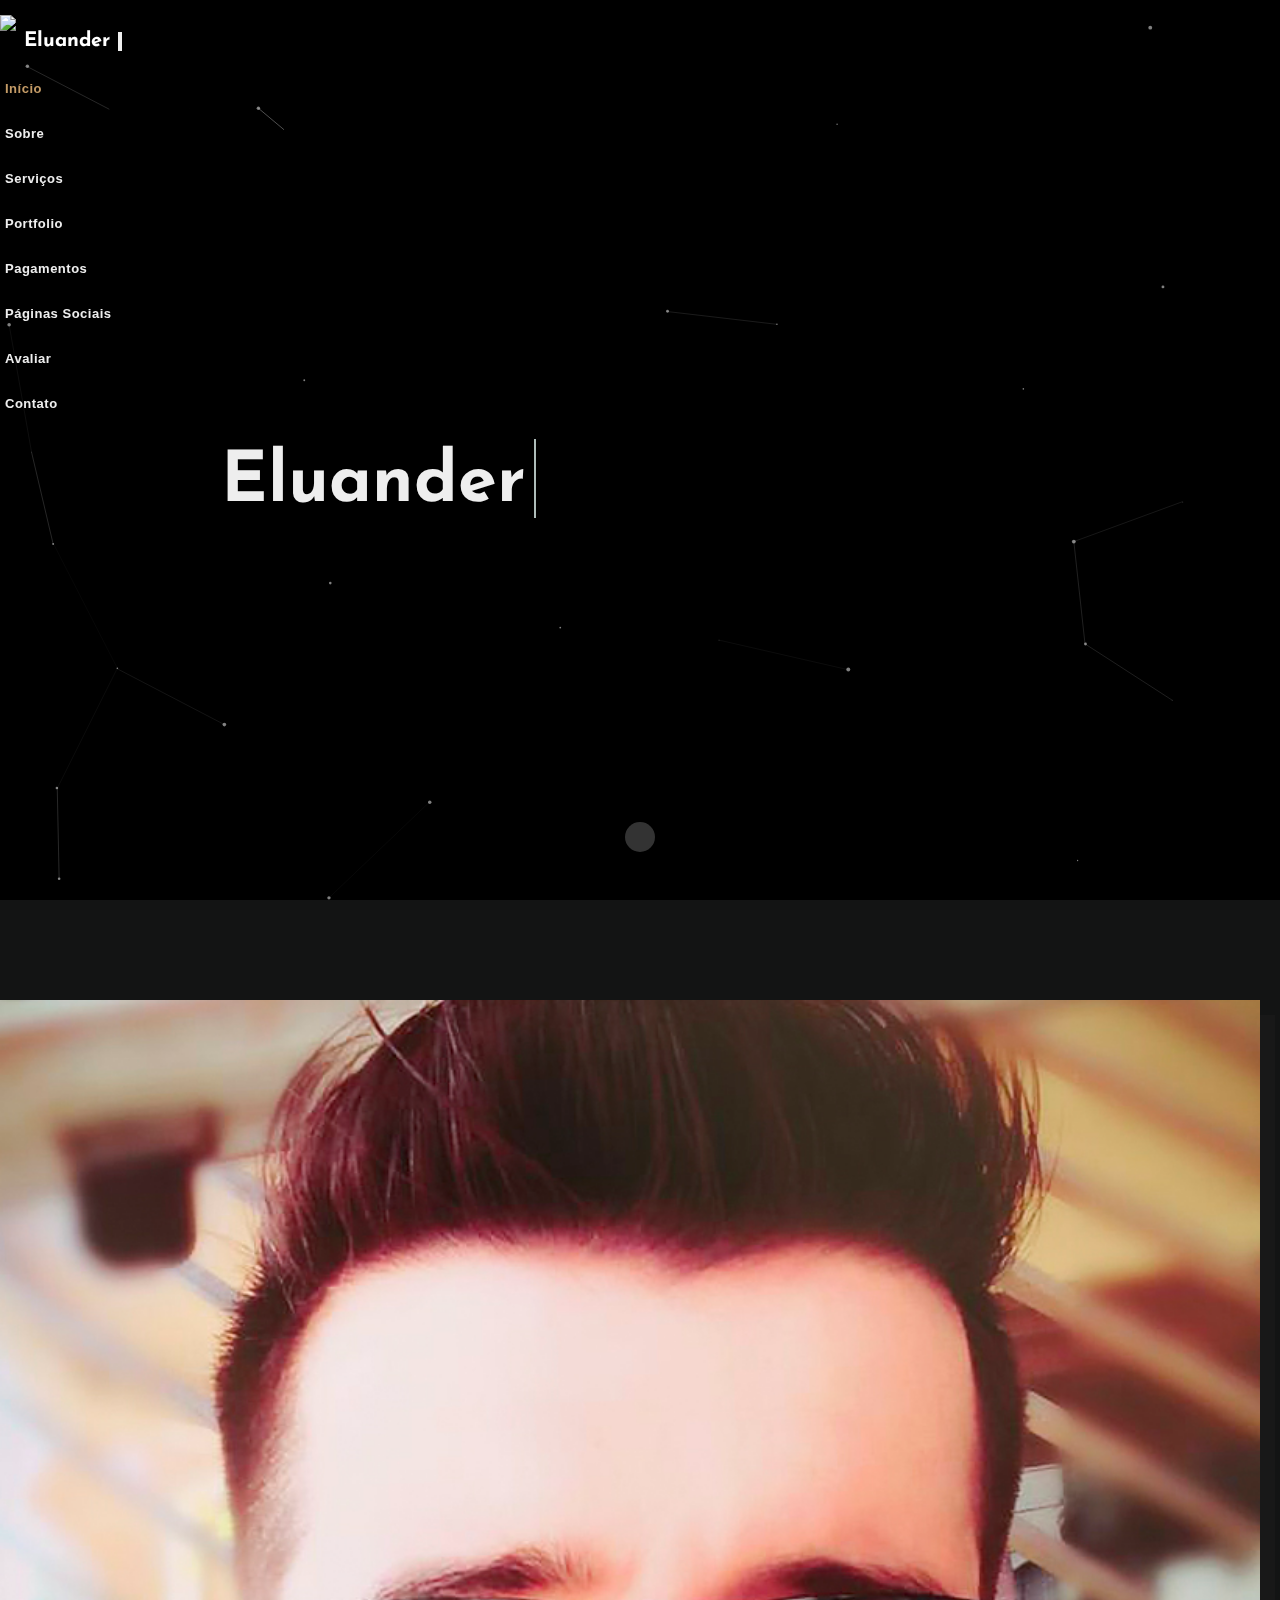
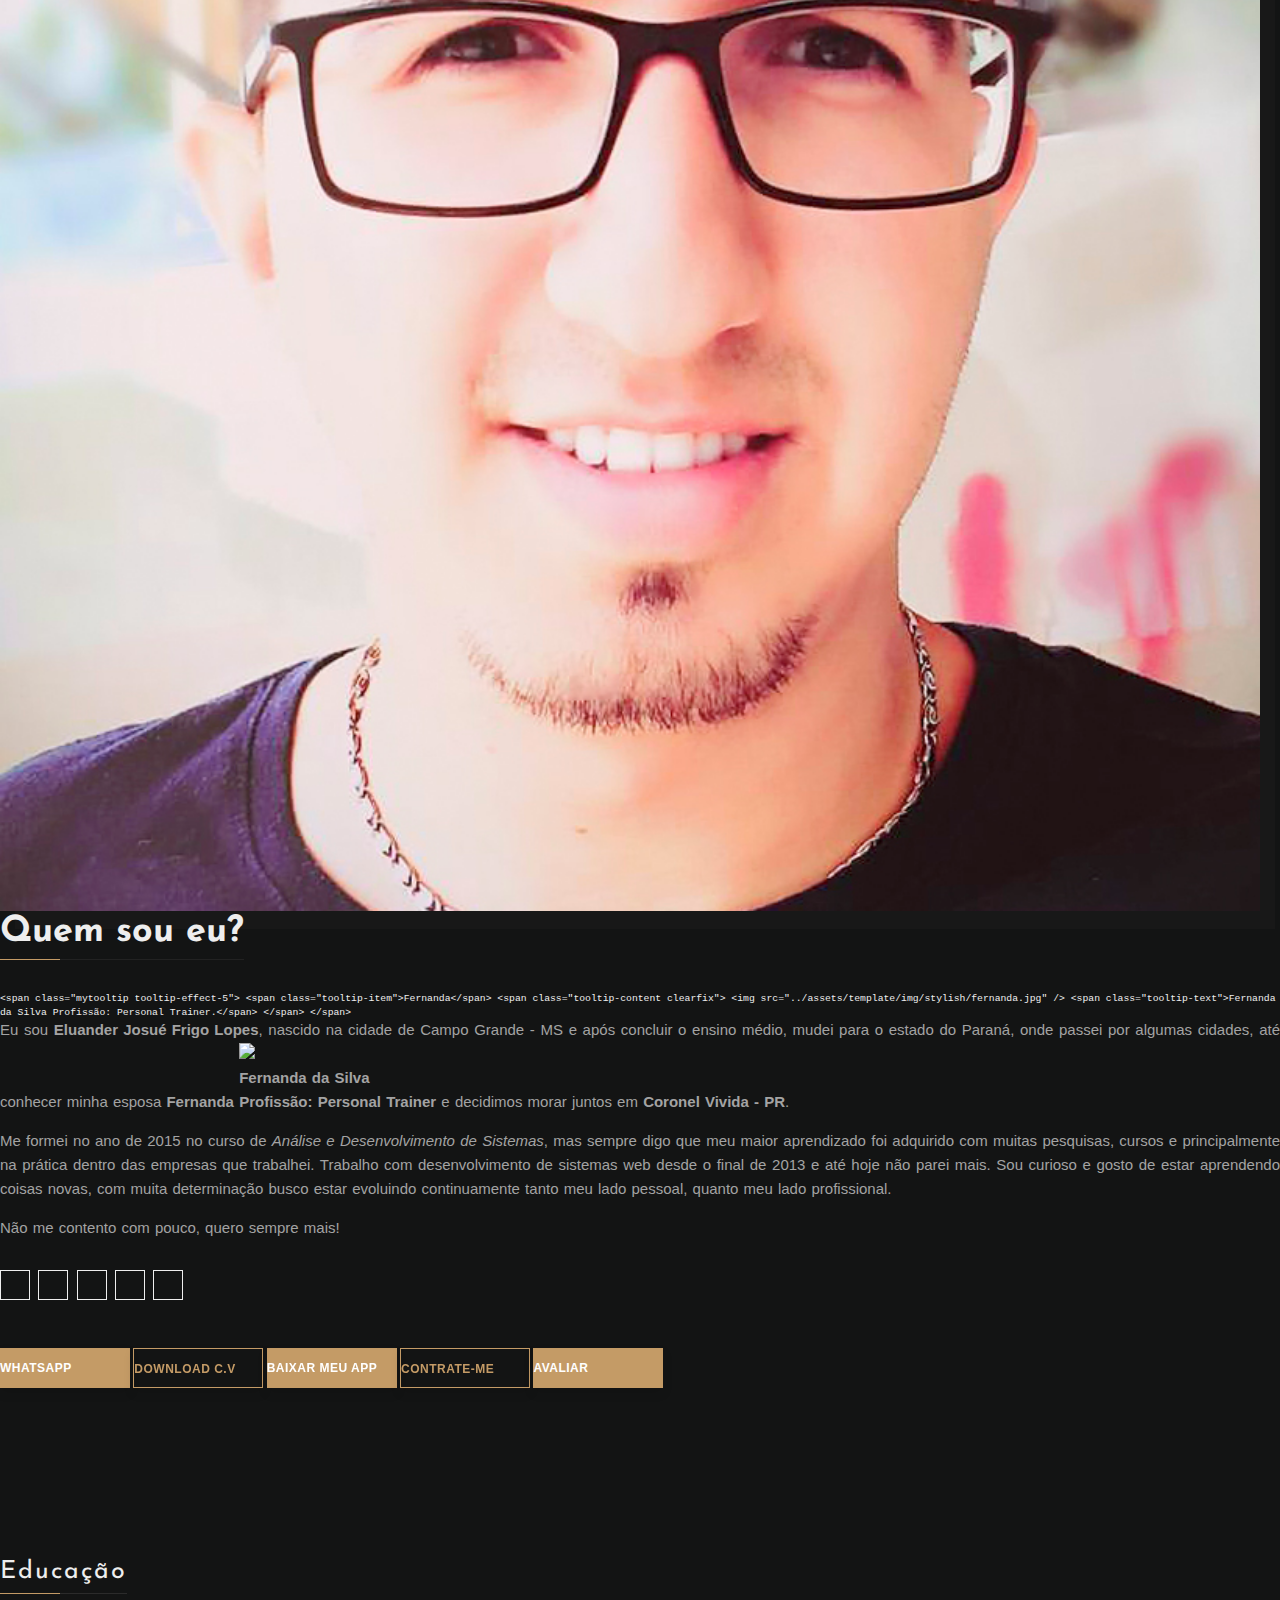
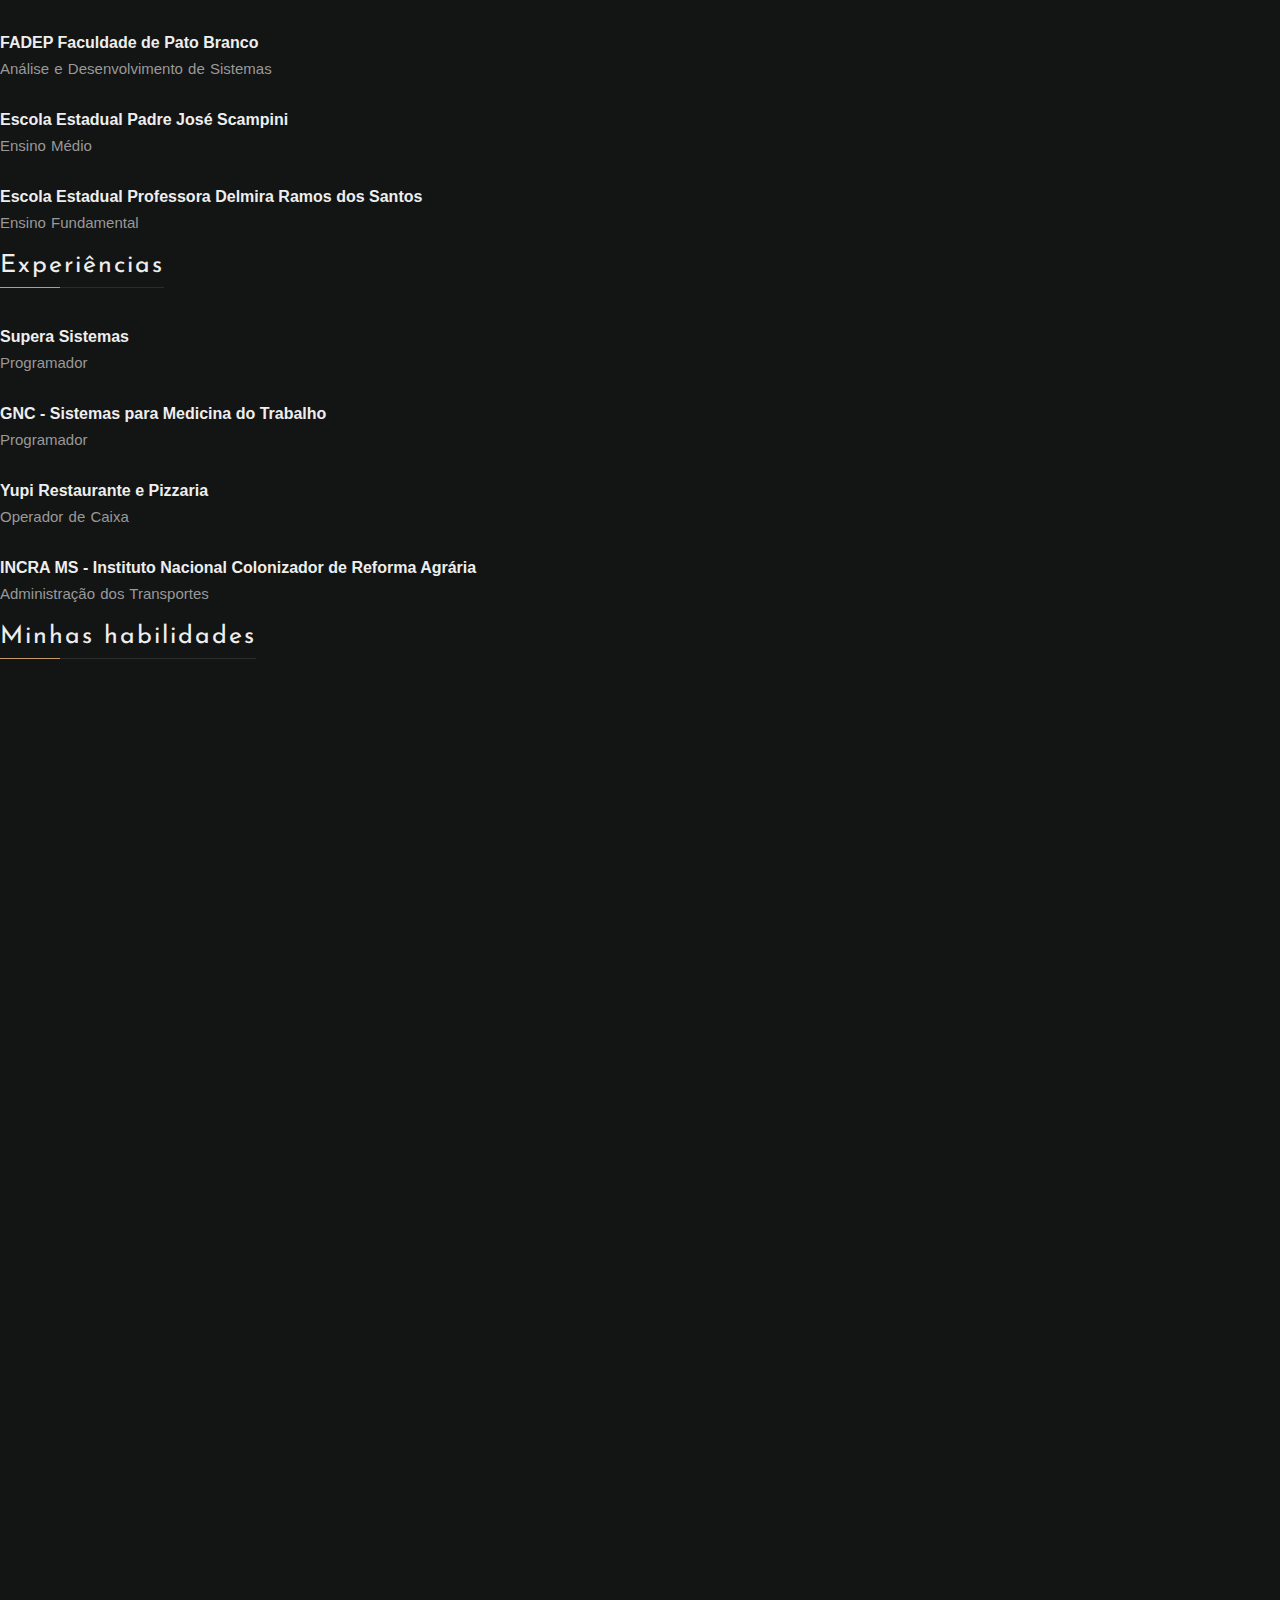
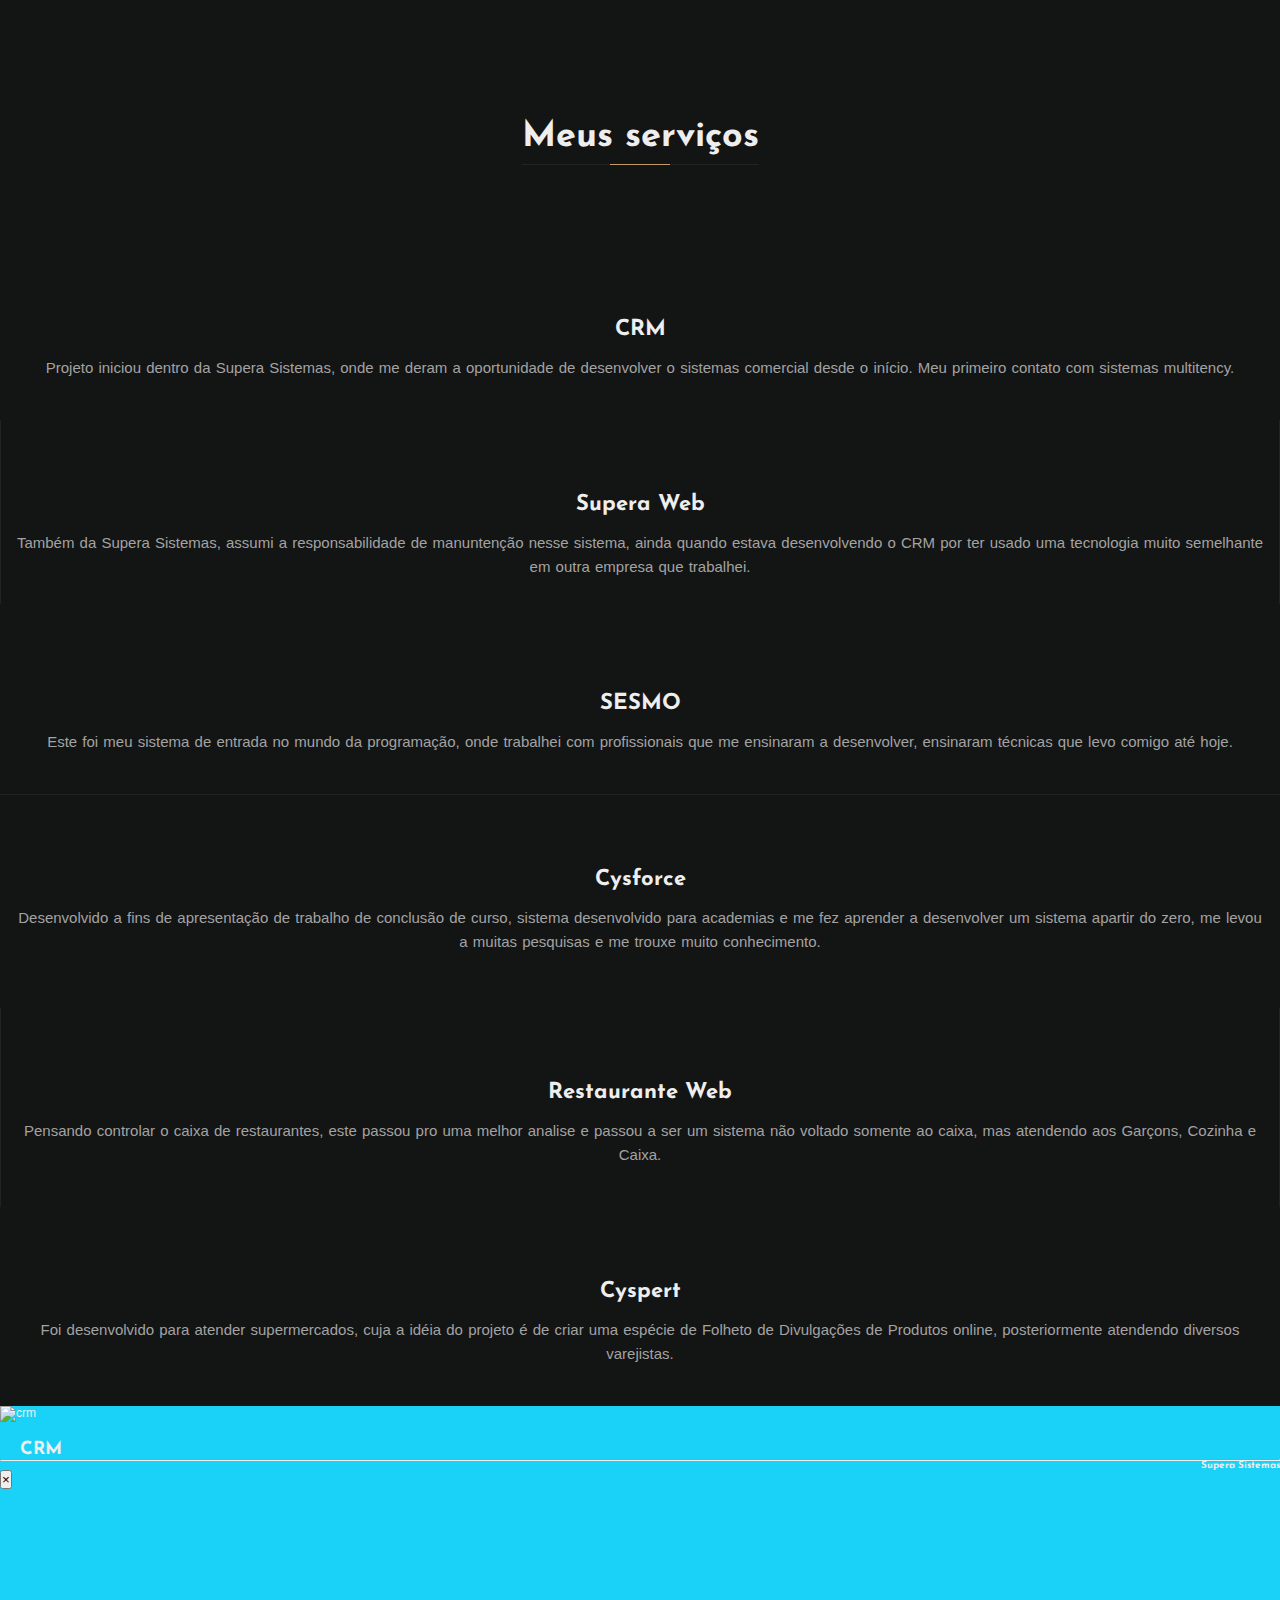
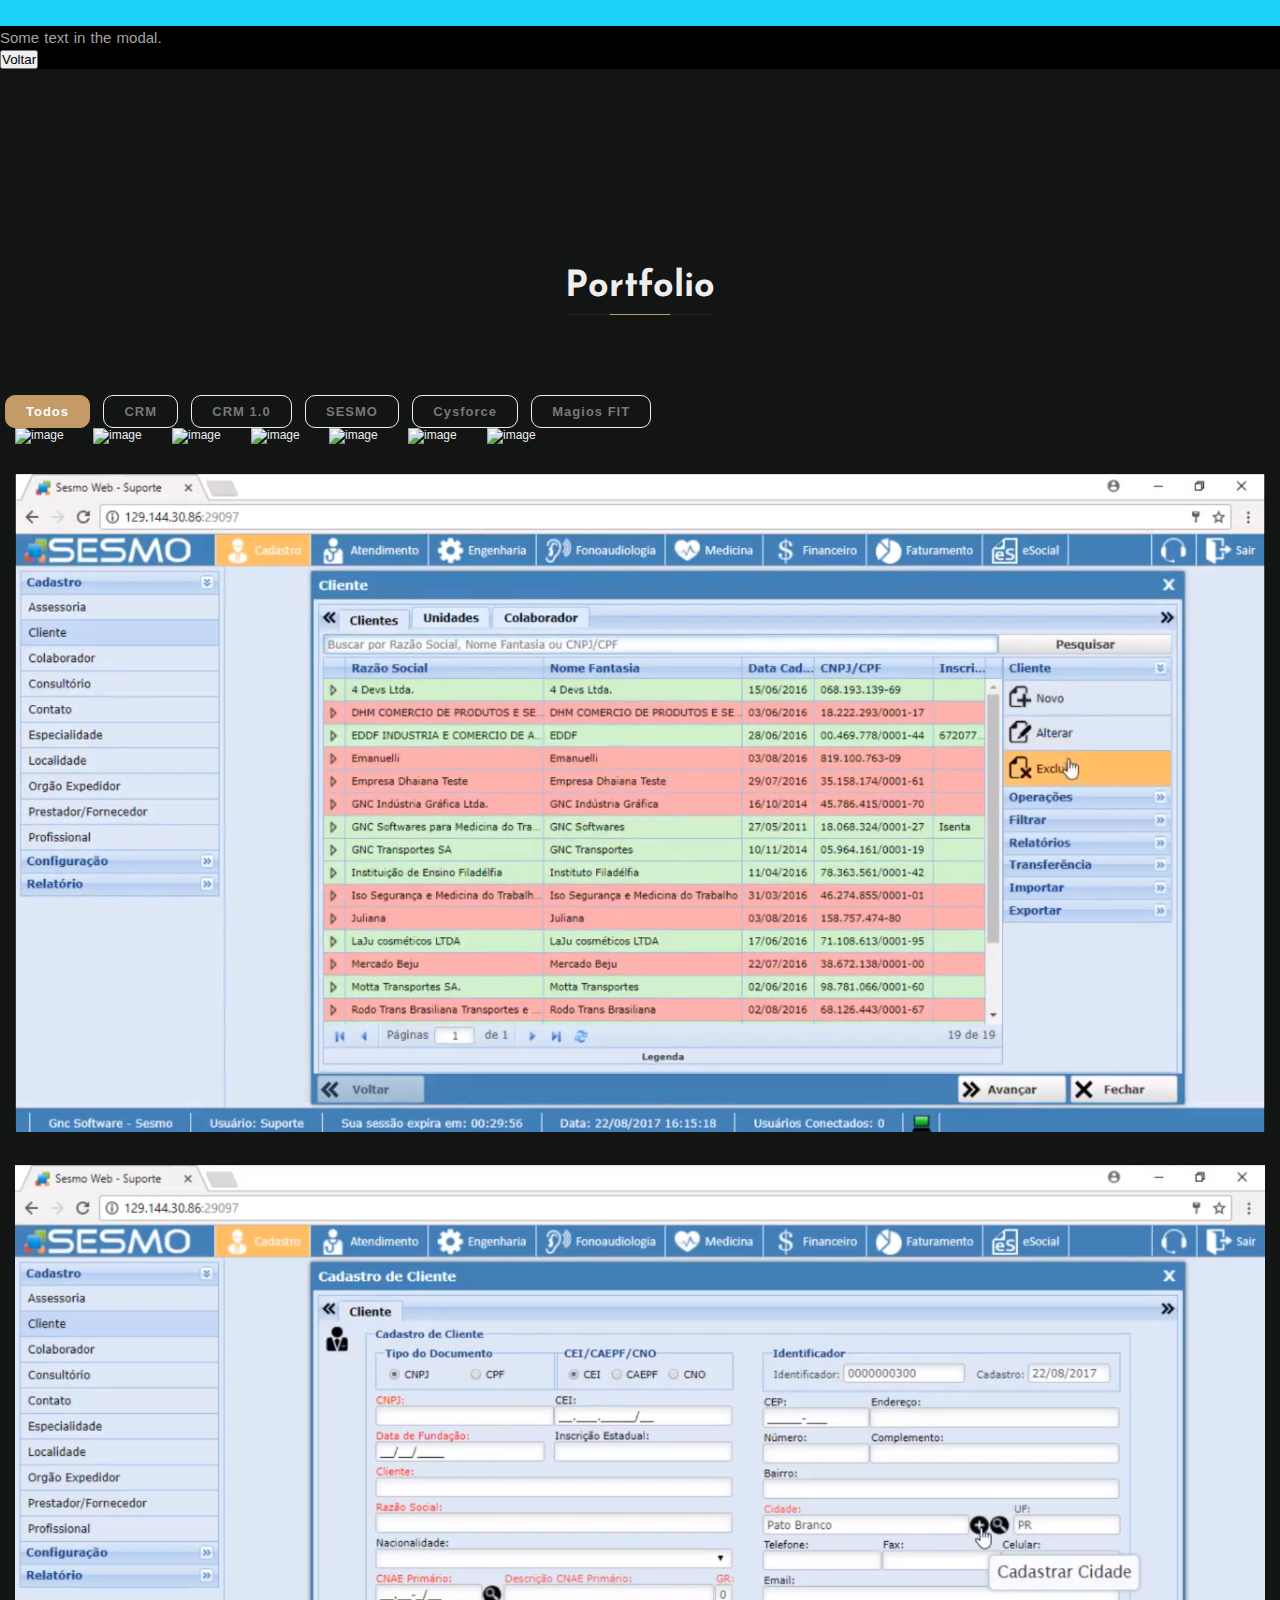
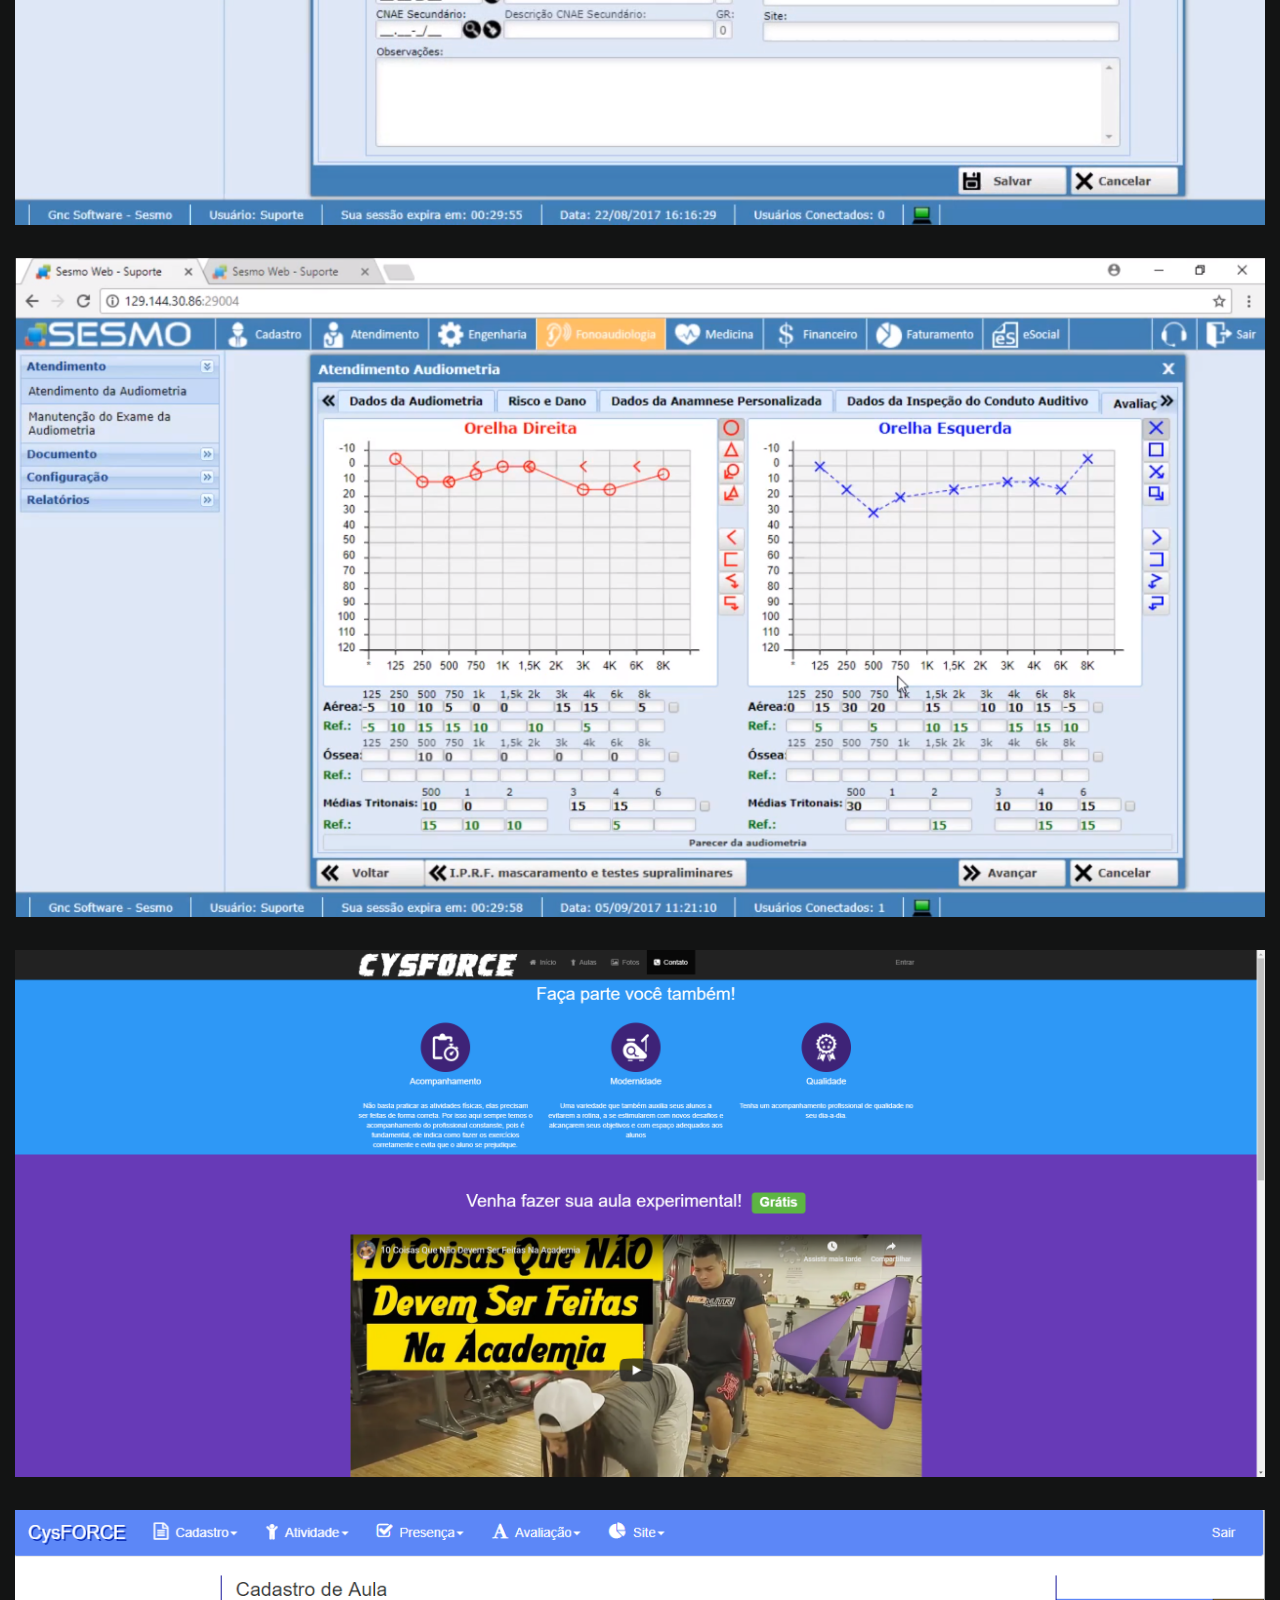
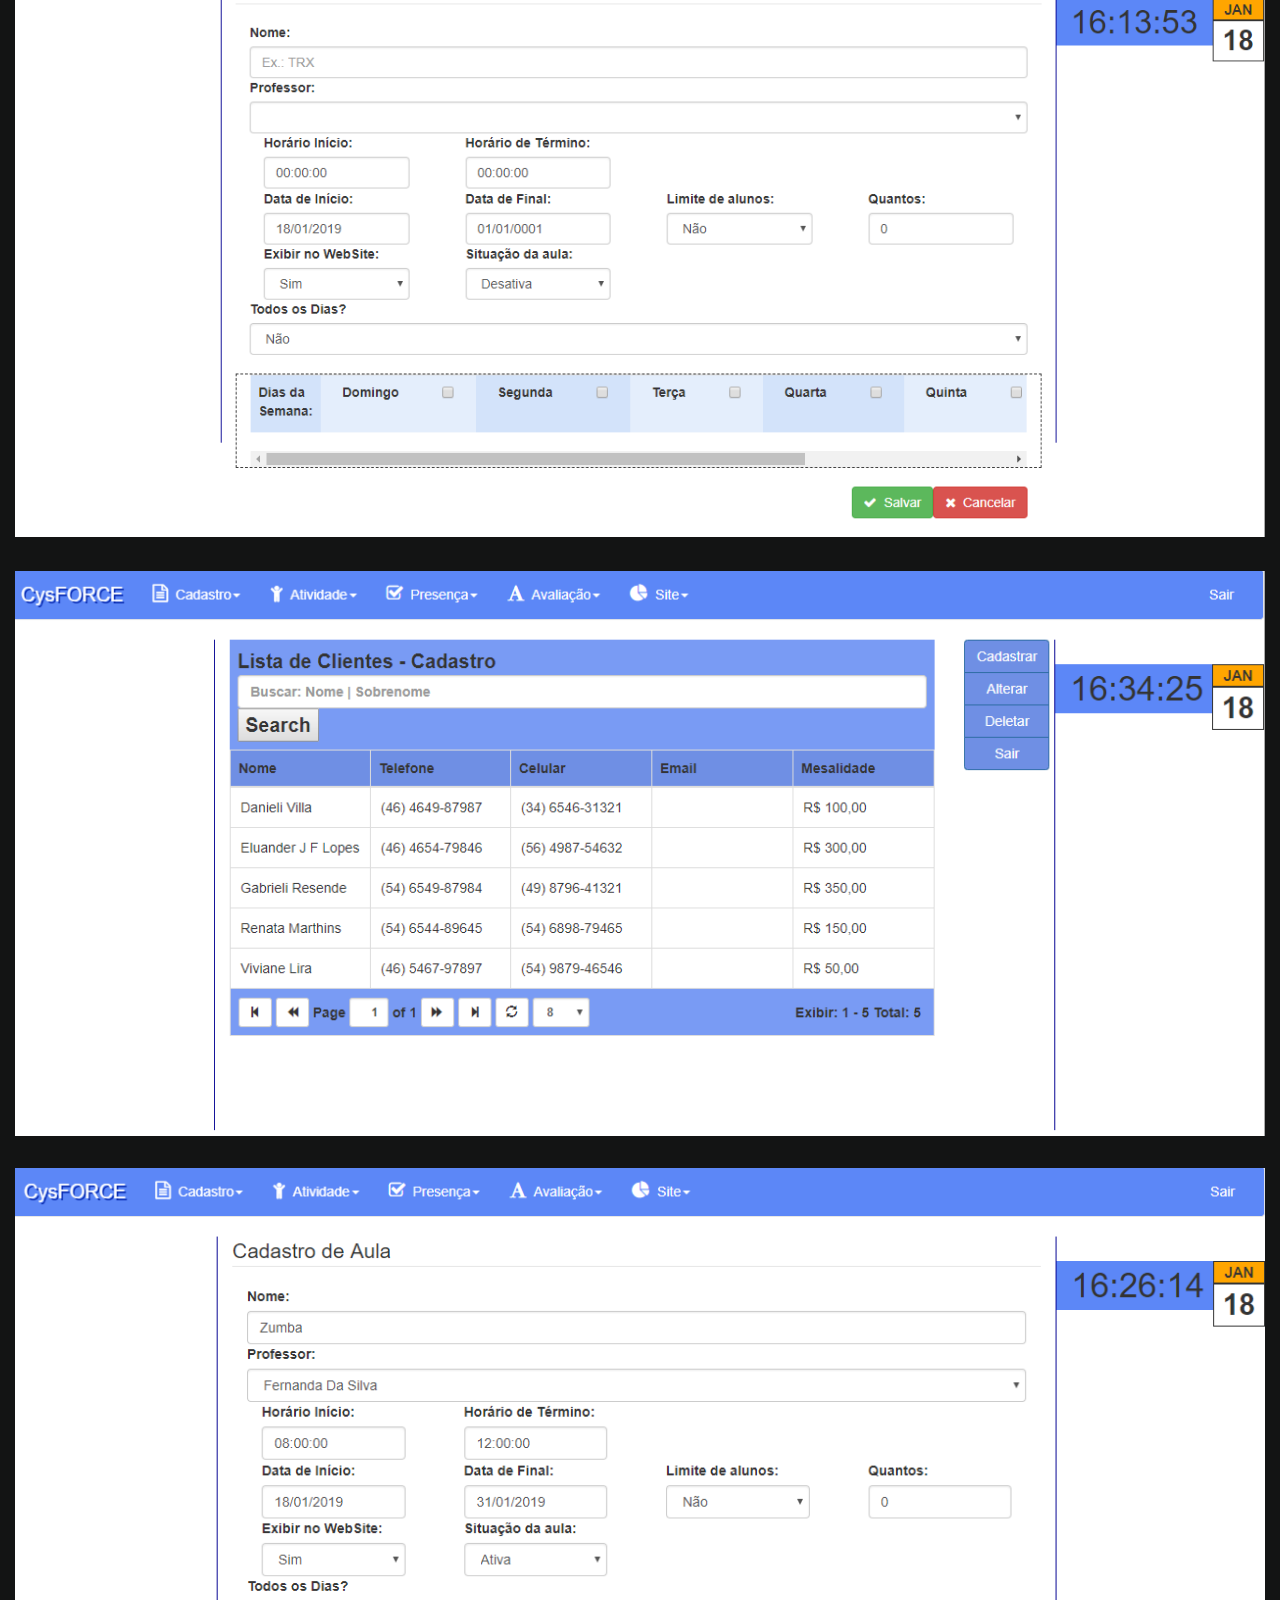
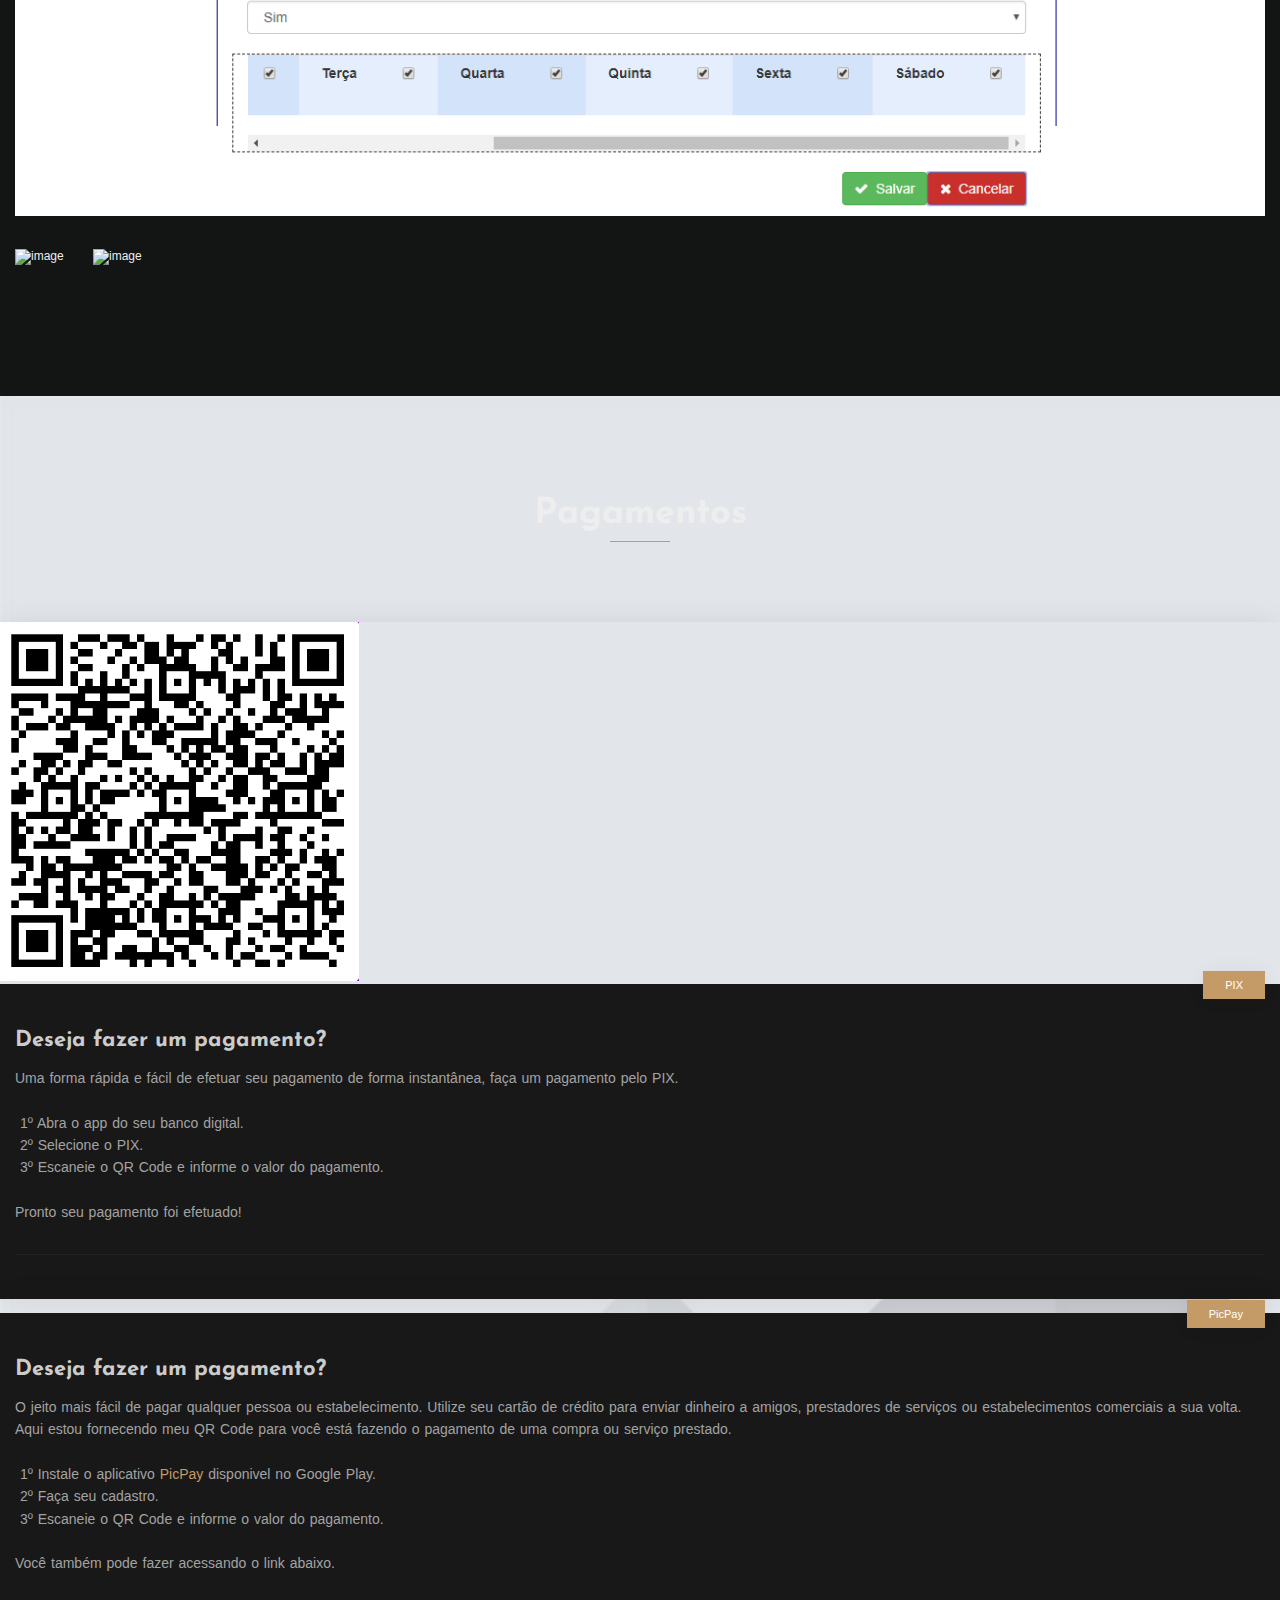
==== commit ffa79acd: "Update index.html" ====
--- a/index.html
+++ b/index.html
@@ -15,7 +15,7 @@
 		<meta property="og:site-name" content="Eluander J. F. Lopes" />
 		<meta property="og:image" content="https://eluander.com.br/img/svg/eluander-logo-full-v2.svg" />
 	    
-	        <link rel="manifest" href="manifest.json">
+	        <link rel="manifest" href="./manifest.json">
 	        <link rel="canonical" href="https://eluander.com.br">
 
 		<!-- Title  -->
@@ -72,16 +72,16 @@
 		<script data-ad-client="ca-pub-4523560099925599" async src="https://pagead2.googlesyndication.com/pagead/js/adsbygoogle.js"></script>
     </head>
     <body class="dark-theme">
-	<script>
-		if('serviceWorker' in navigator) {
-			navigator.serviceWorker.register('js/sw.js')
+	<script> 
+		if (navigator.serviceWorker) { 
+			navigator.serviceWorker.register('./sw.js')
 				.then(function(){
 					console.log("Service Worker Registrado");
 				})
 				.catch(function(){
 					console.log("Service NÃO Worker Registrado");
-				});
-		}
+				}); 
+		} 
 	</script>
 	    
     	<!-- =====================================
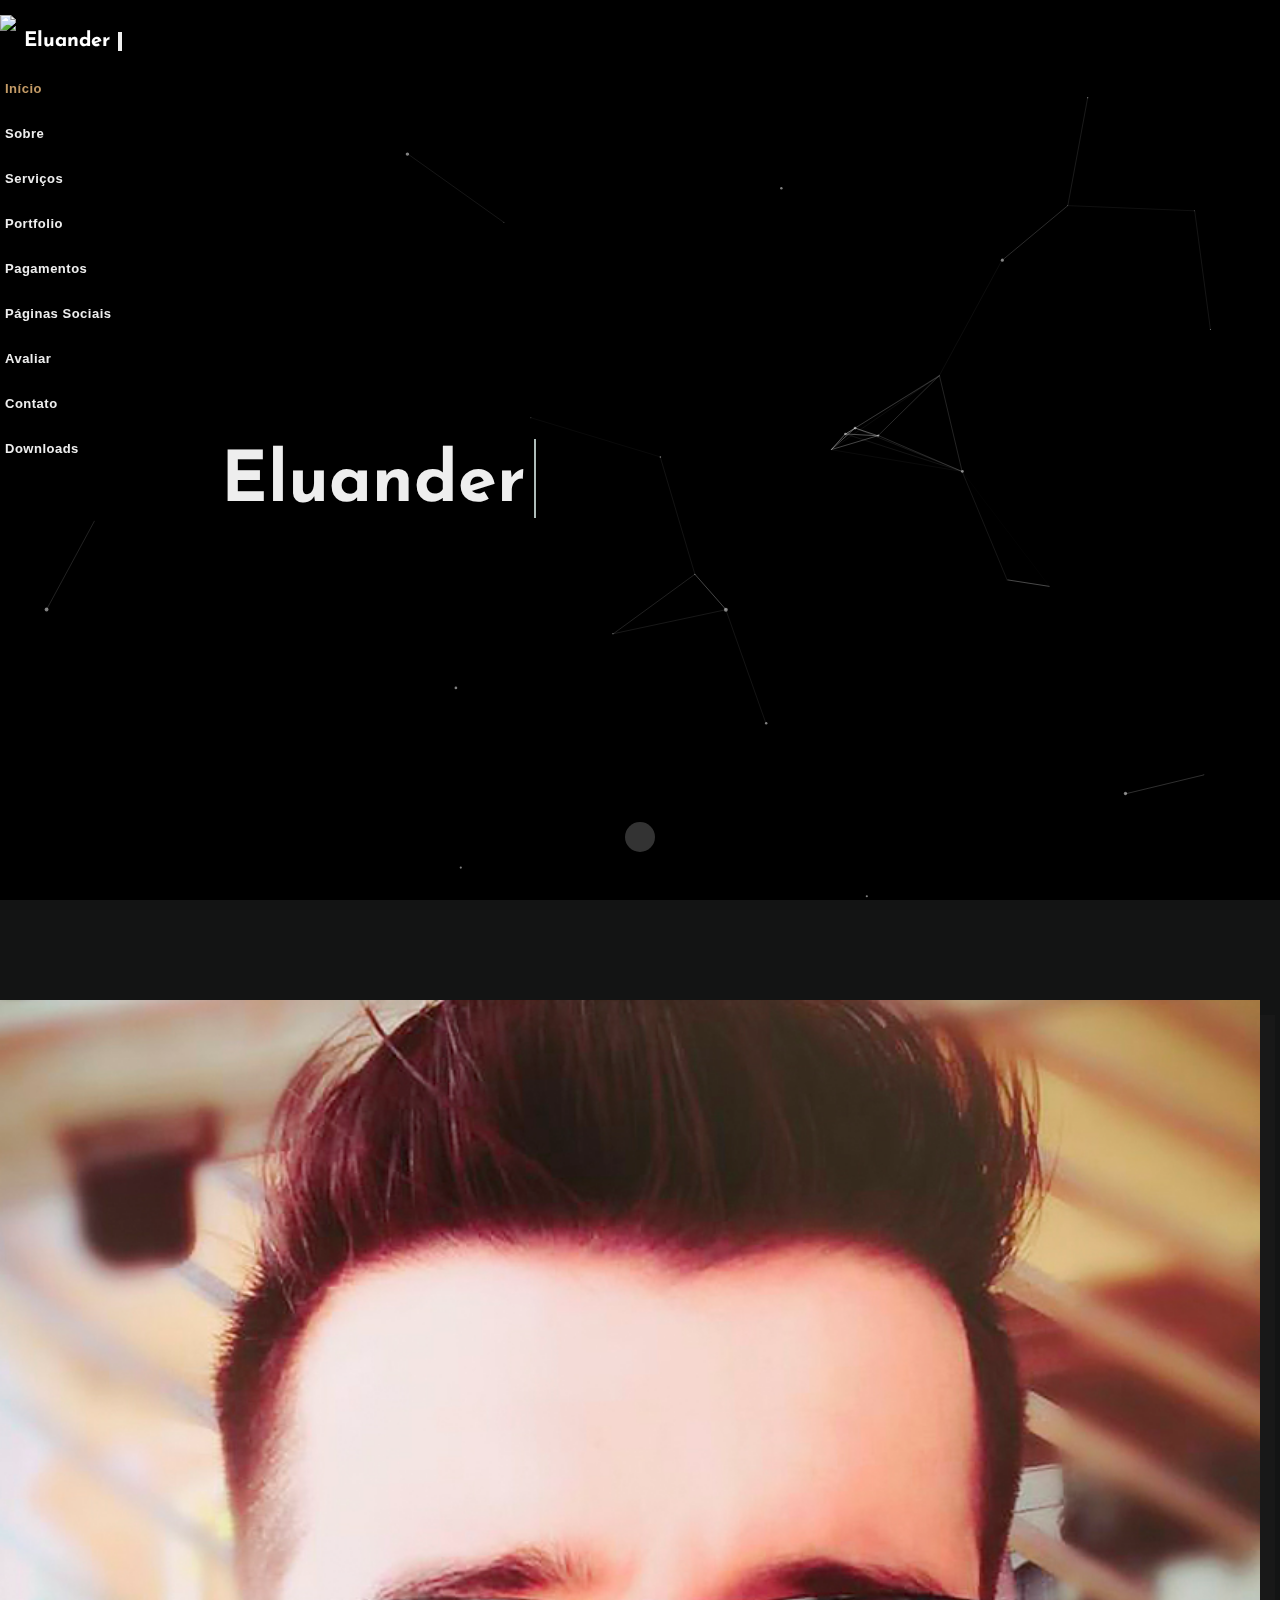
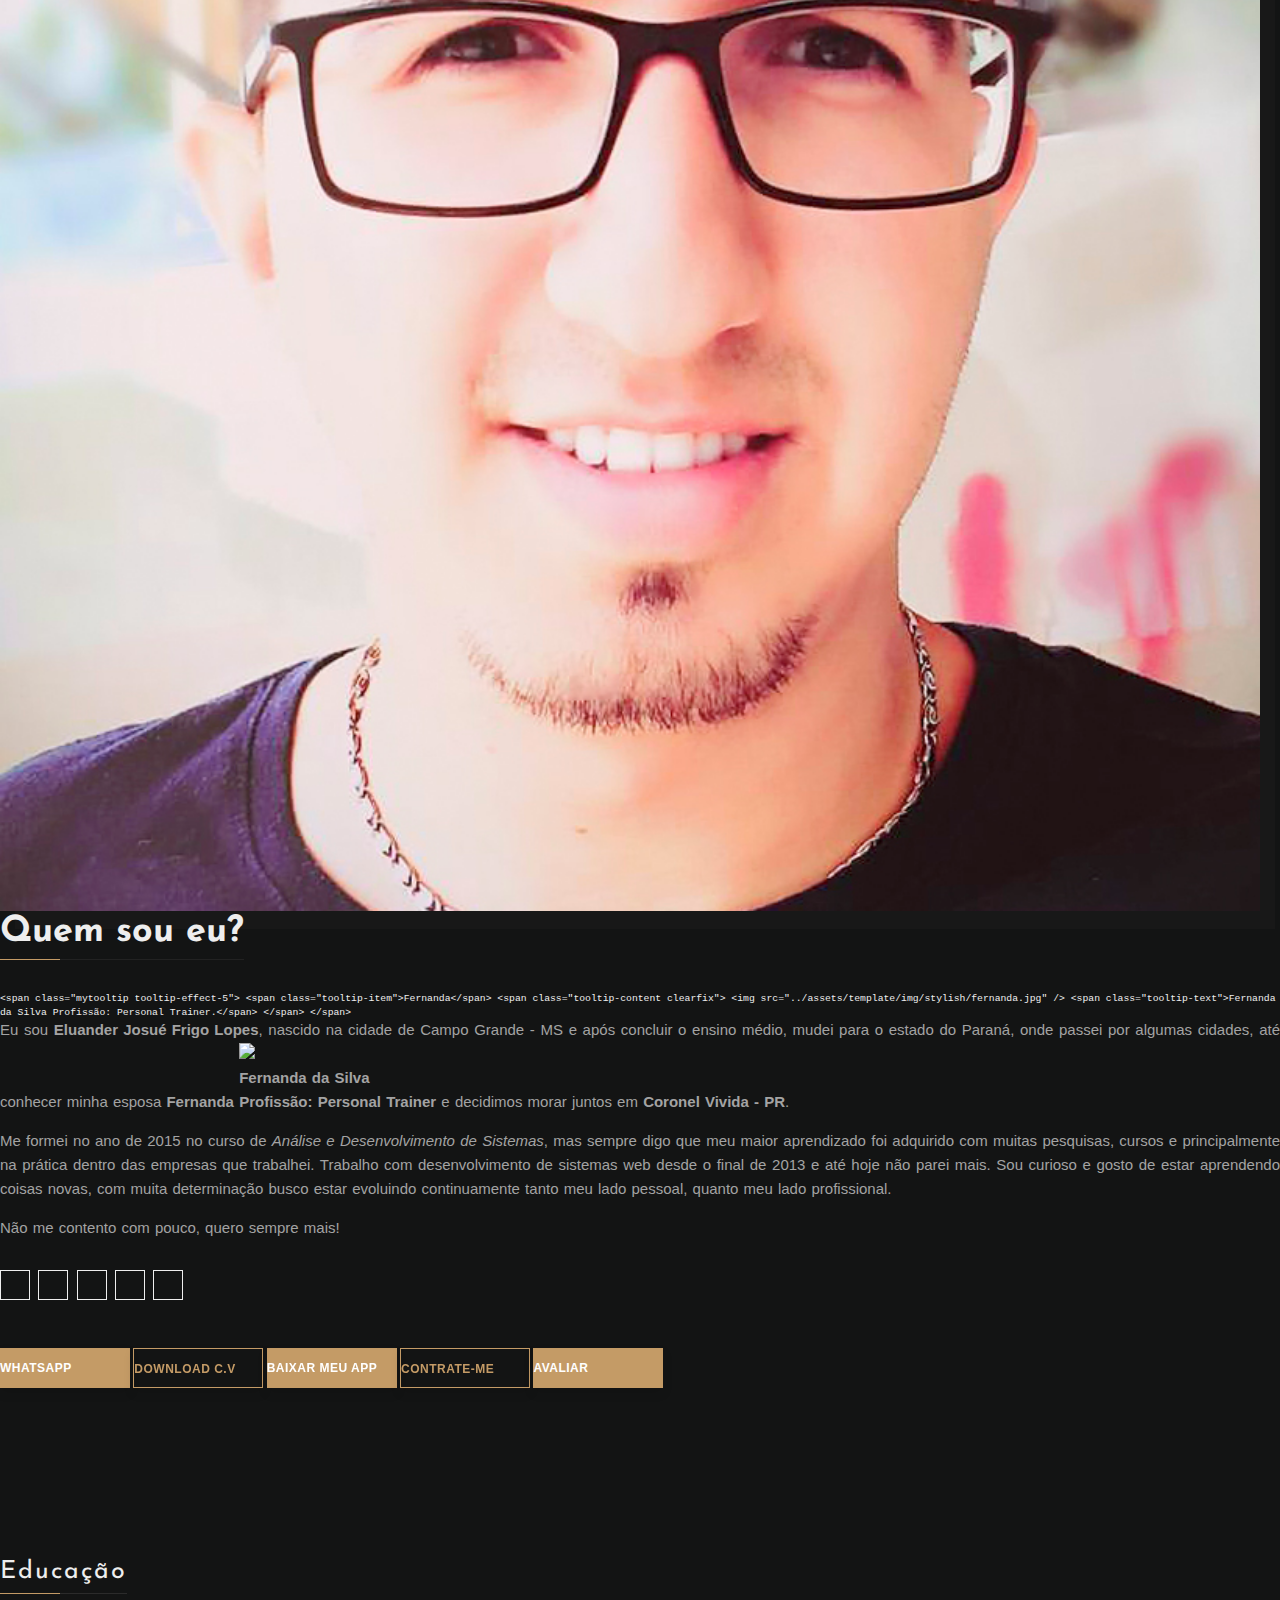
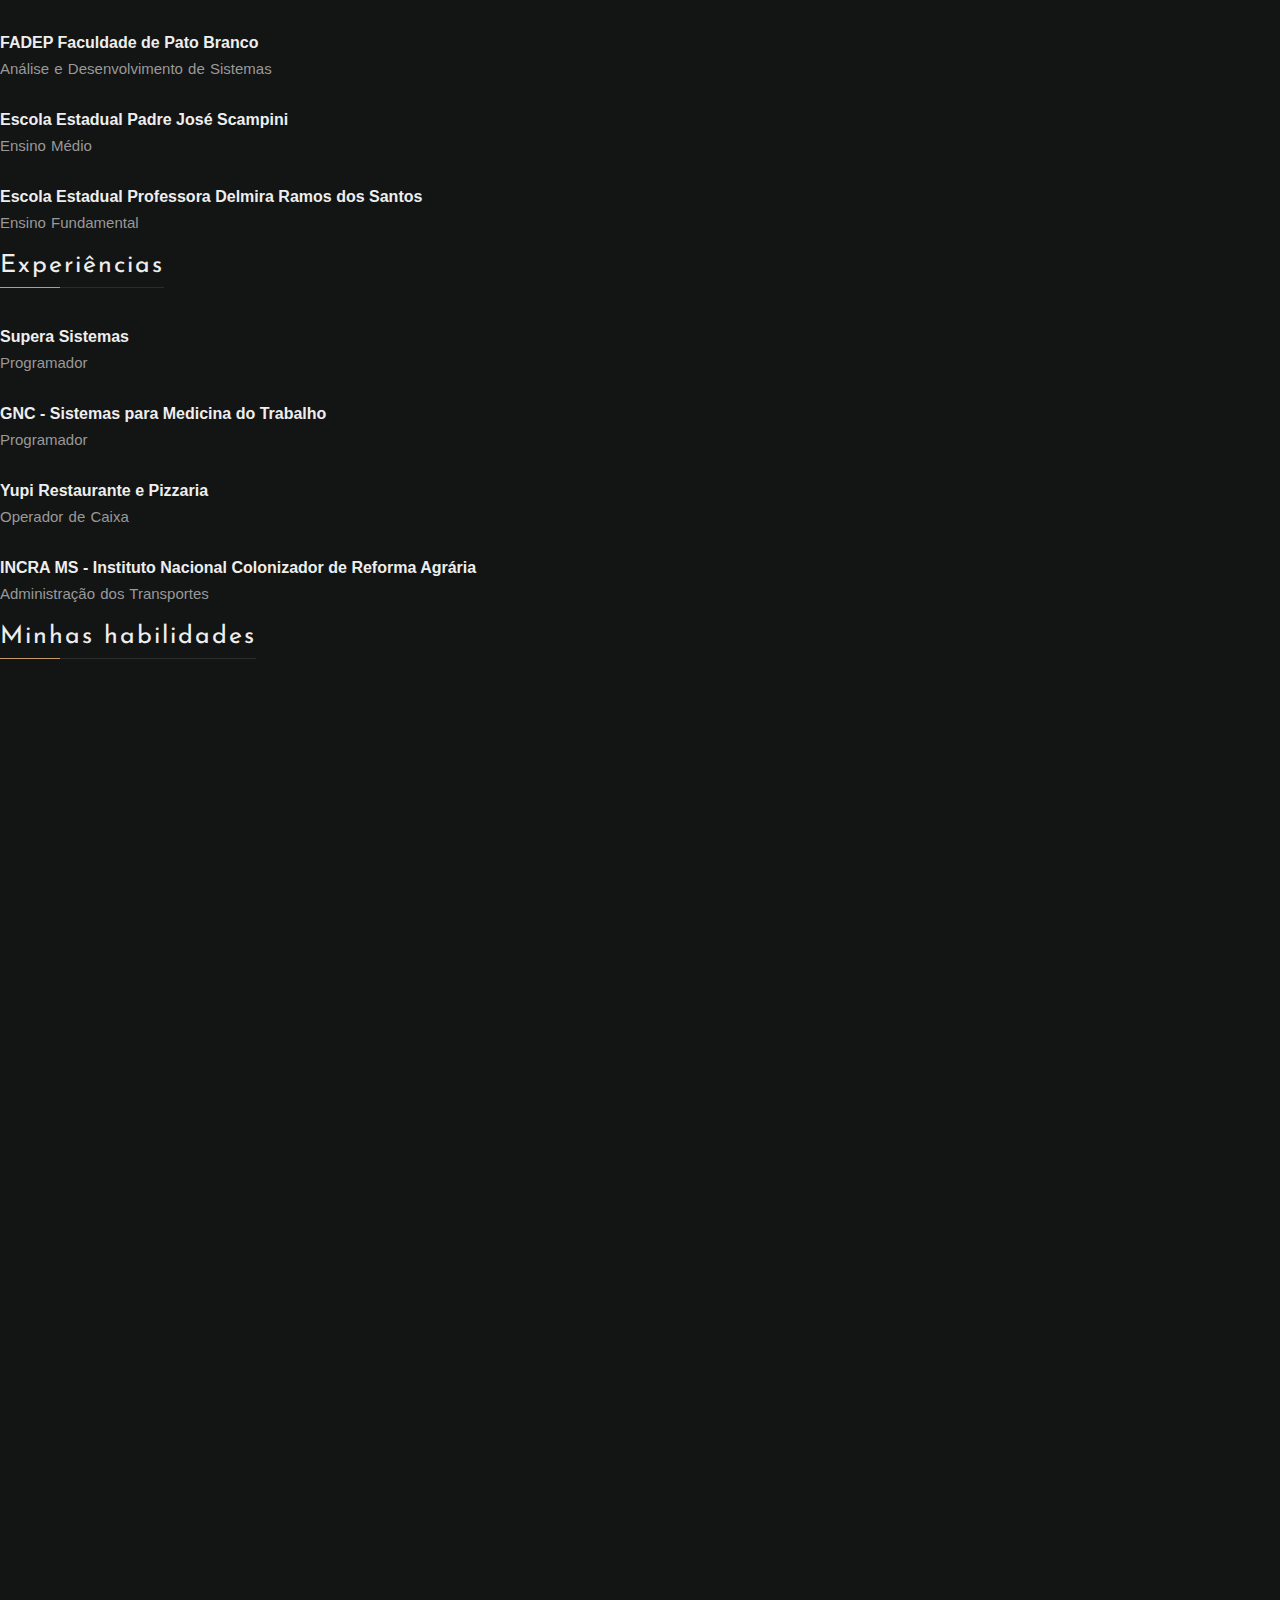
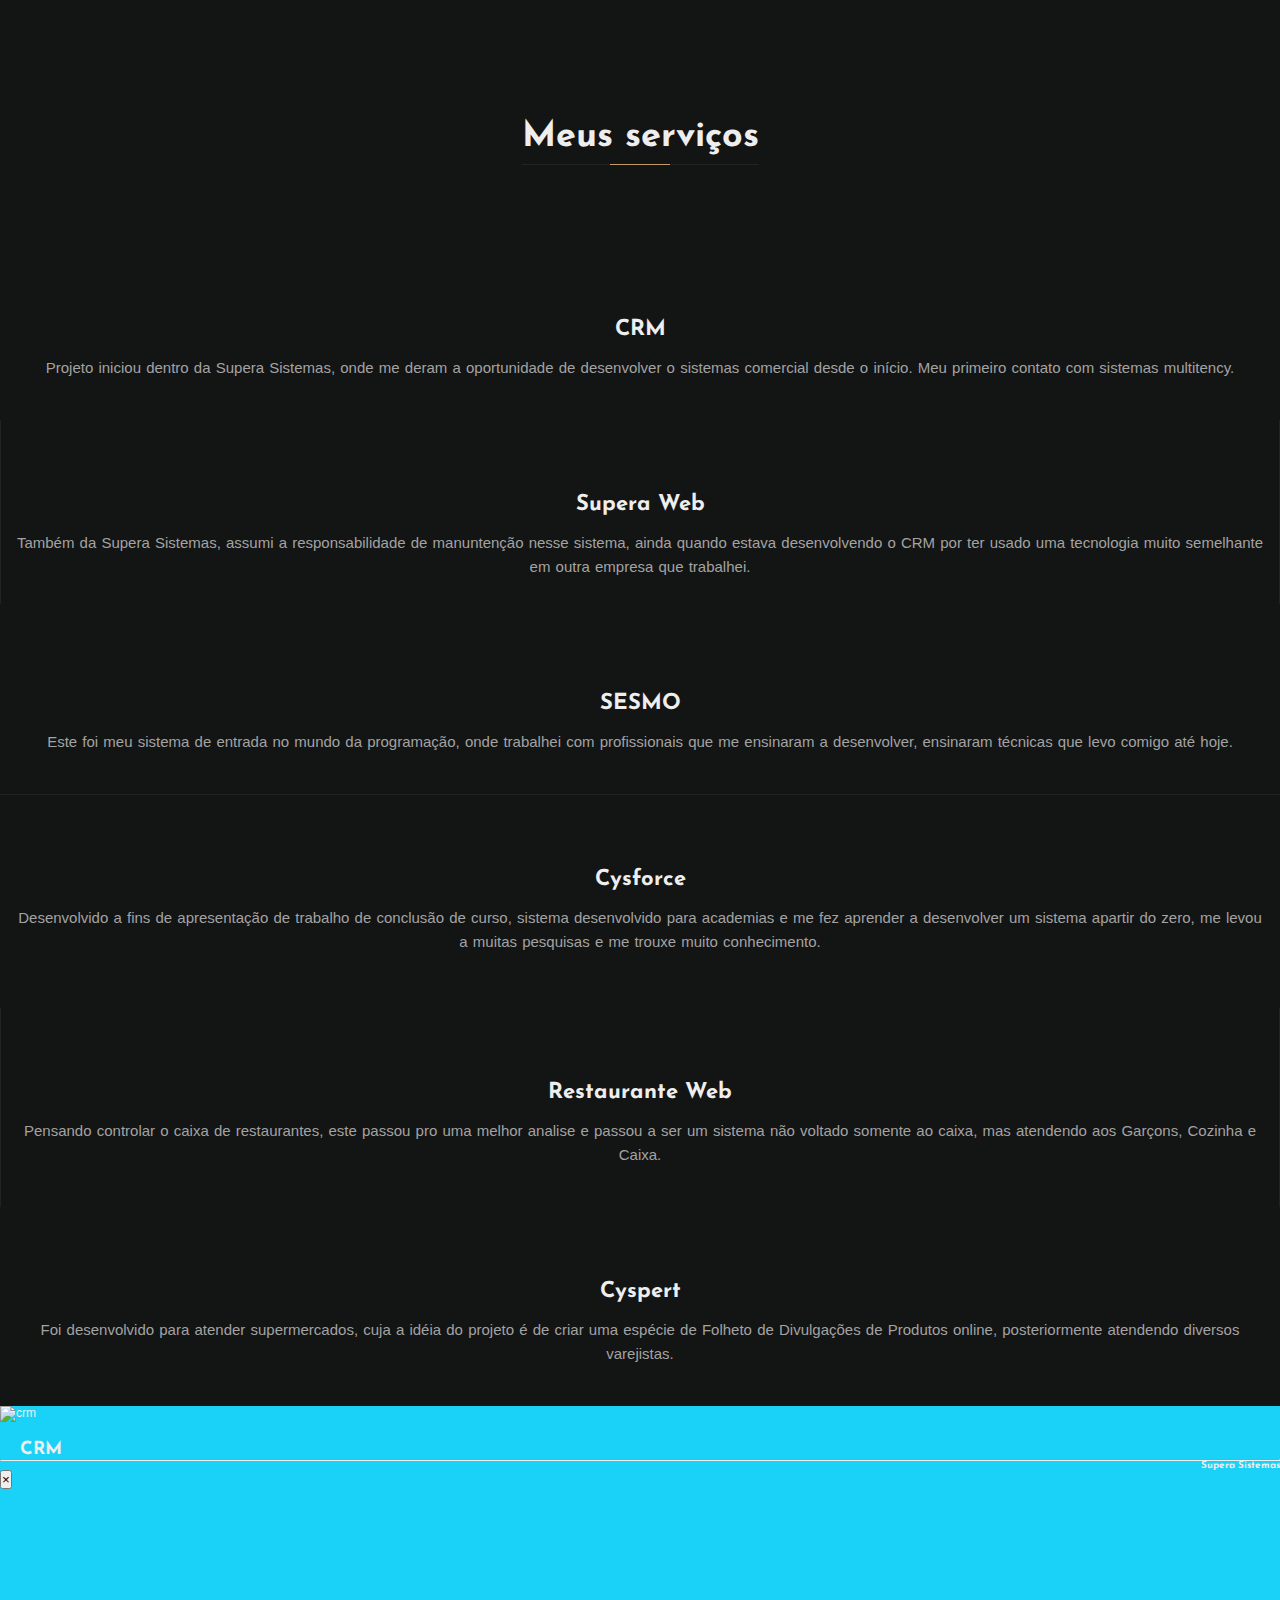
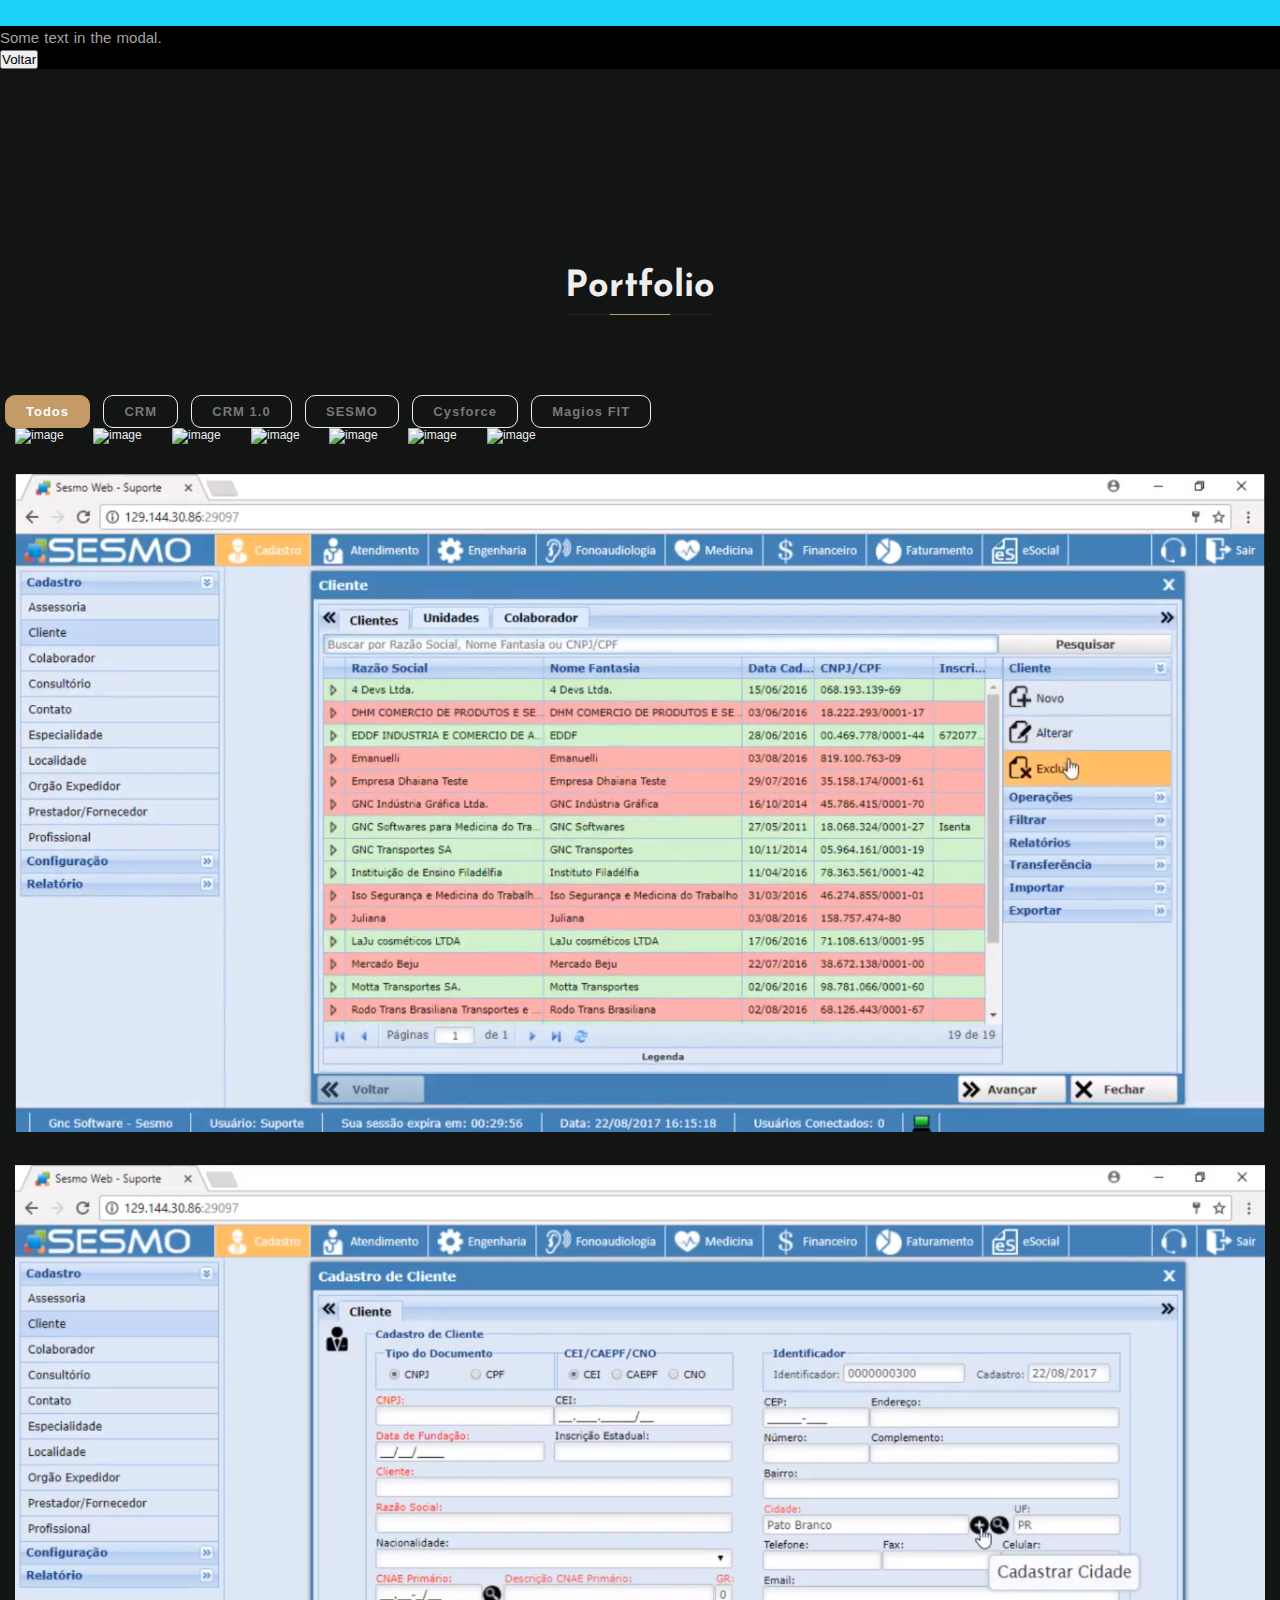
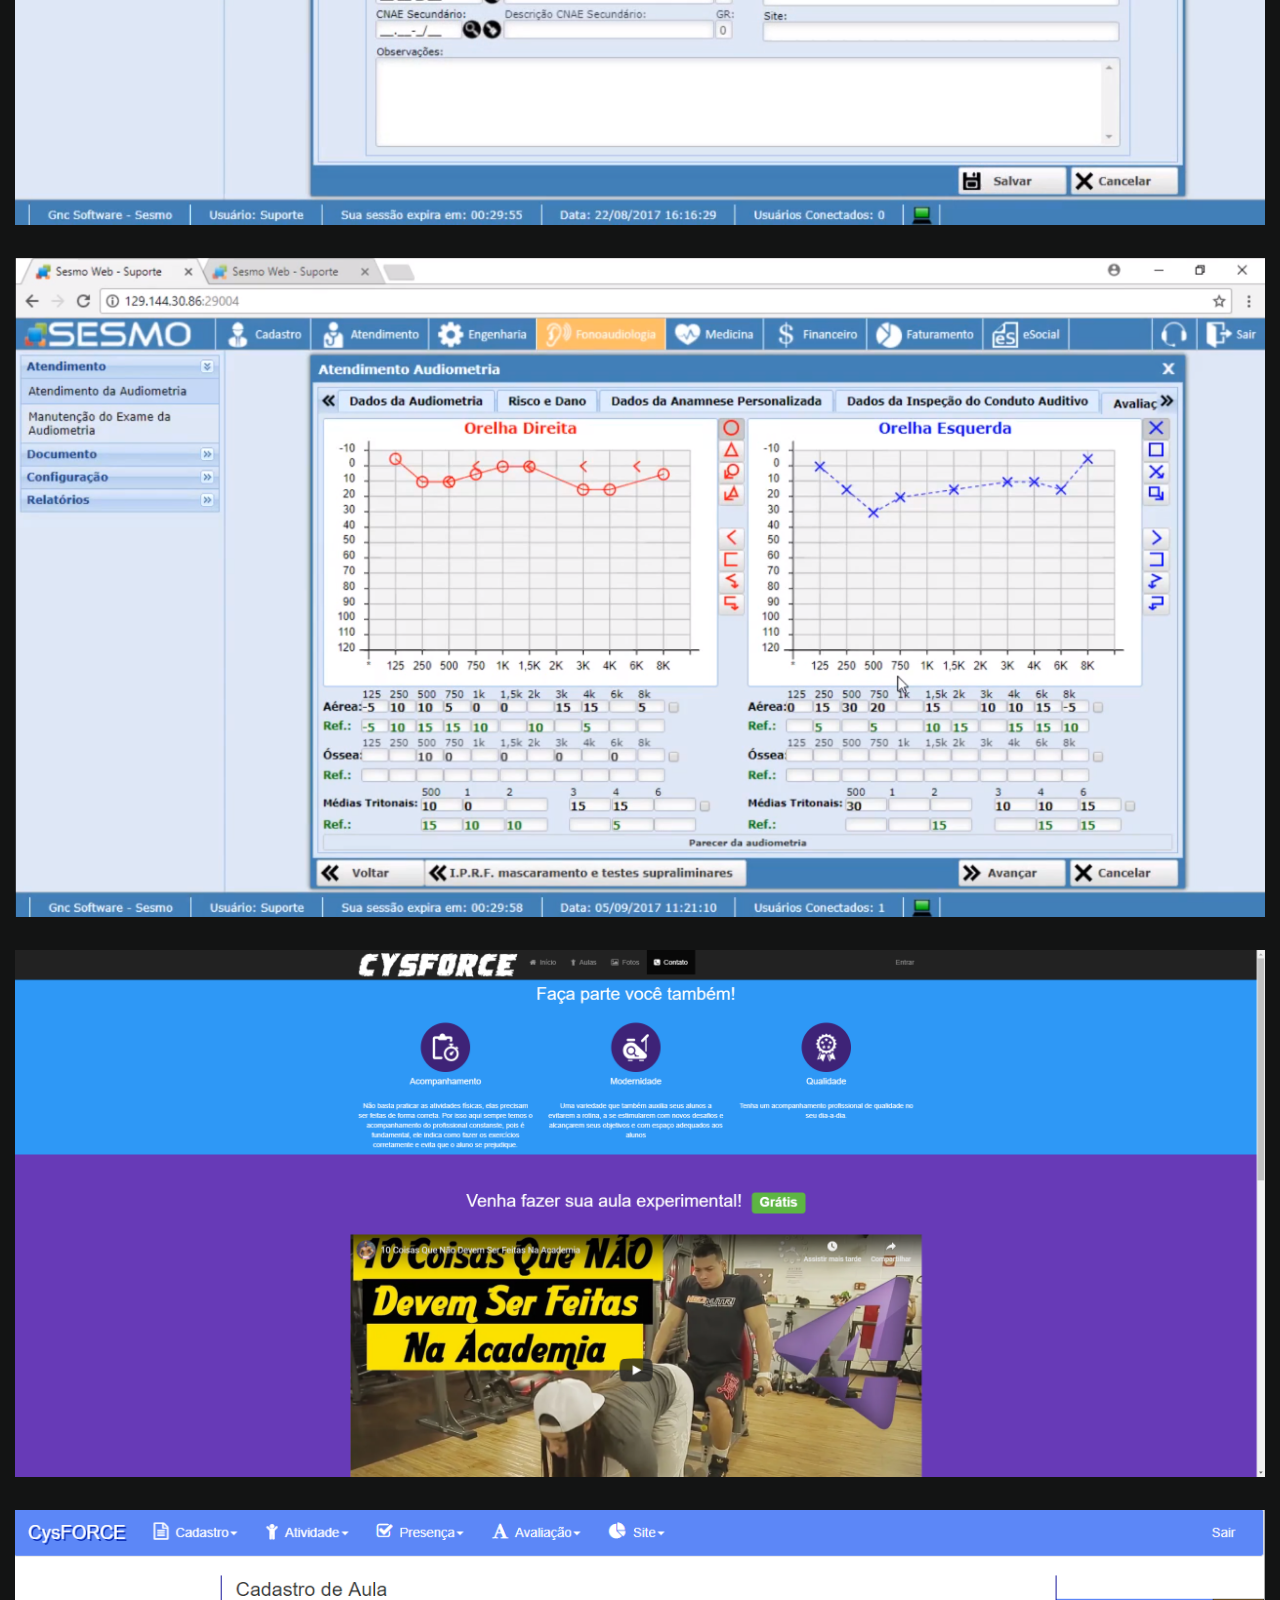
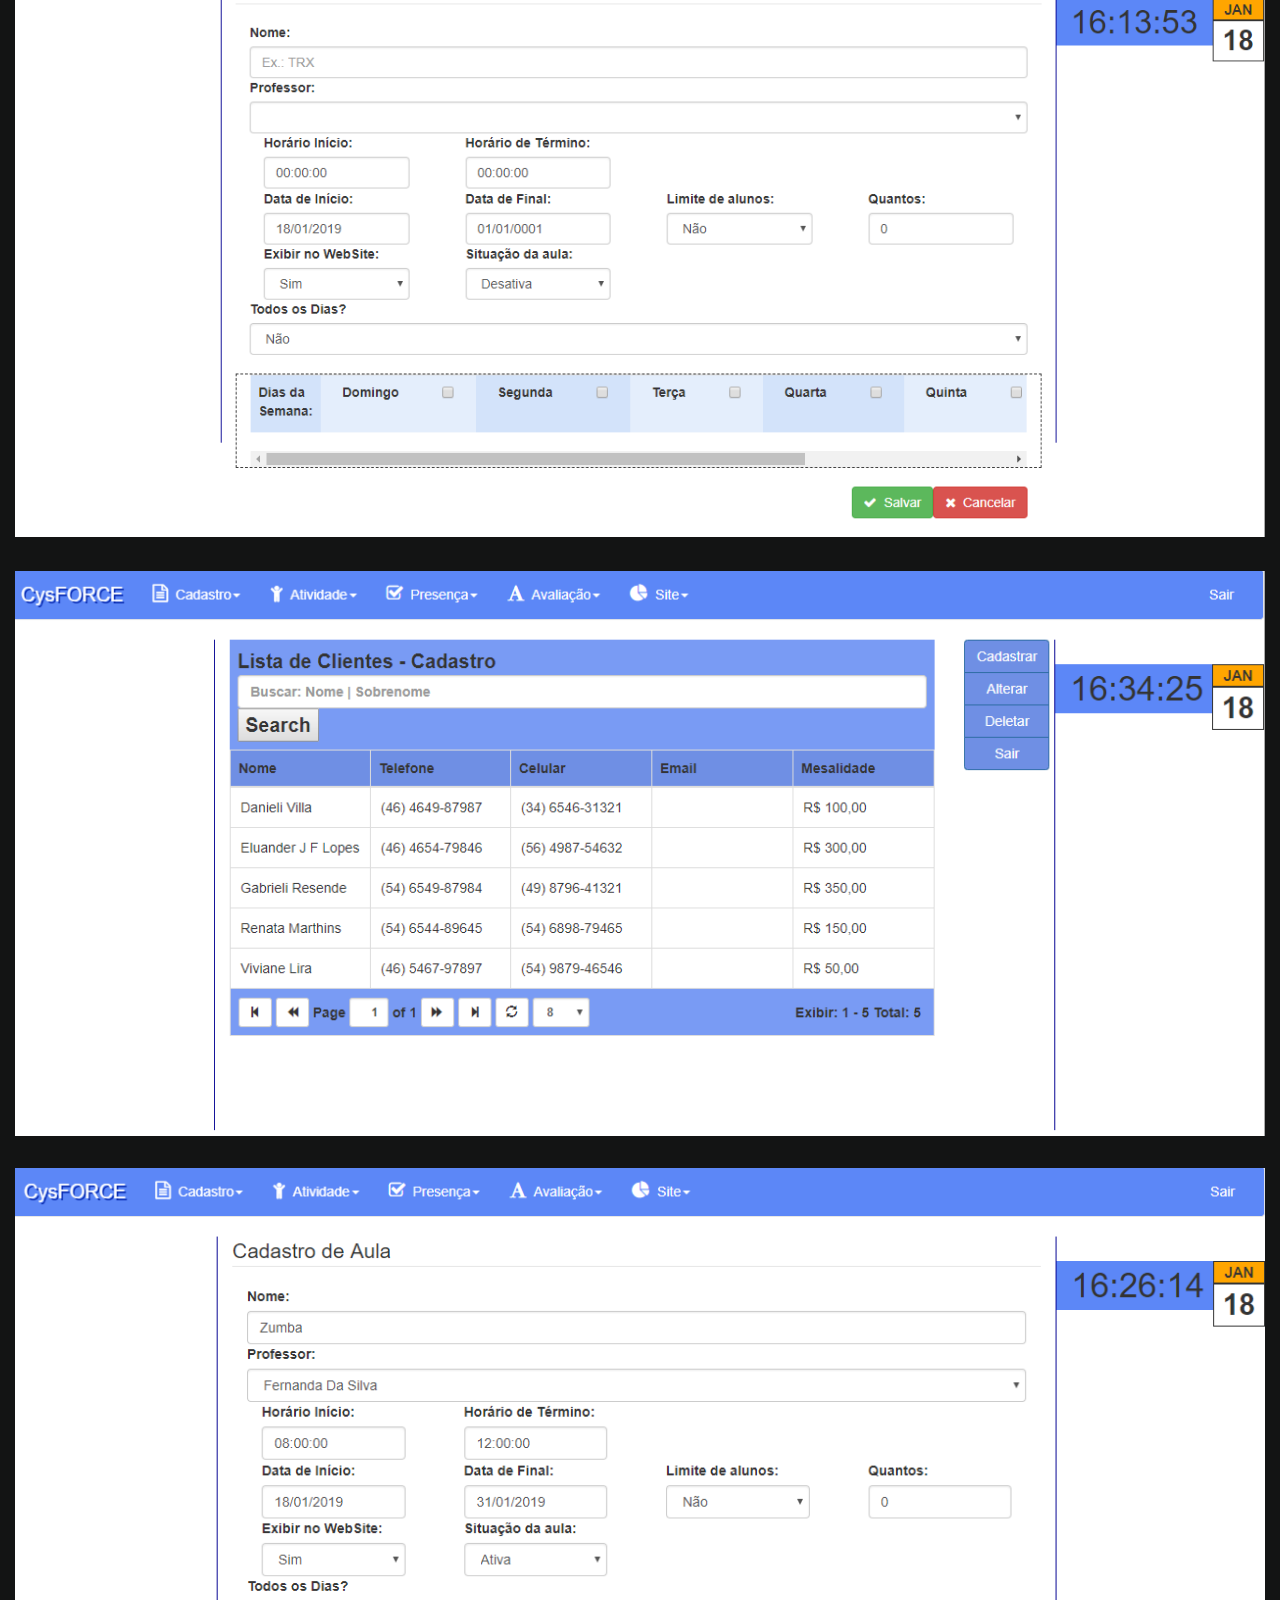
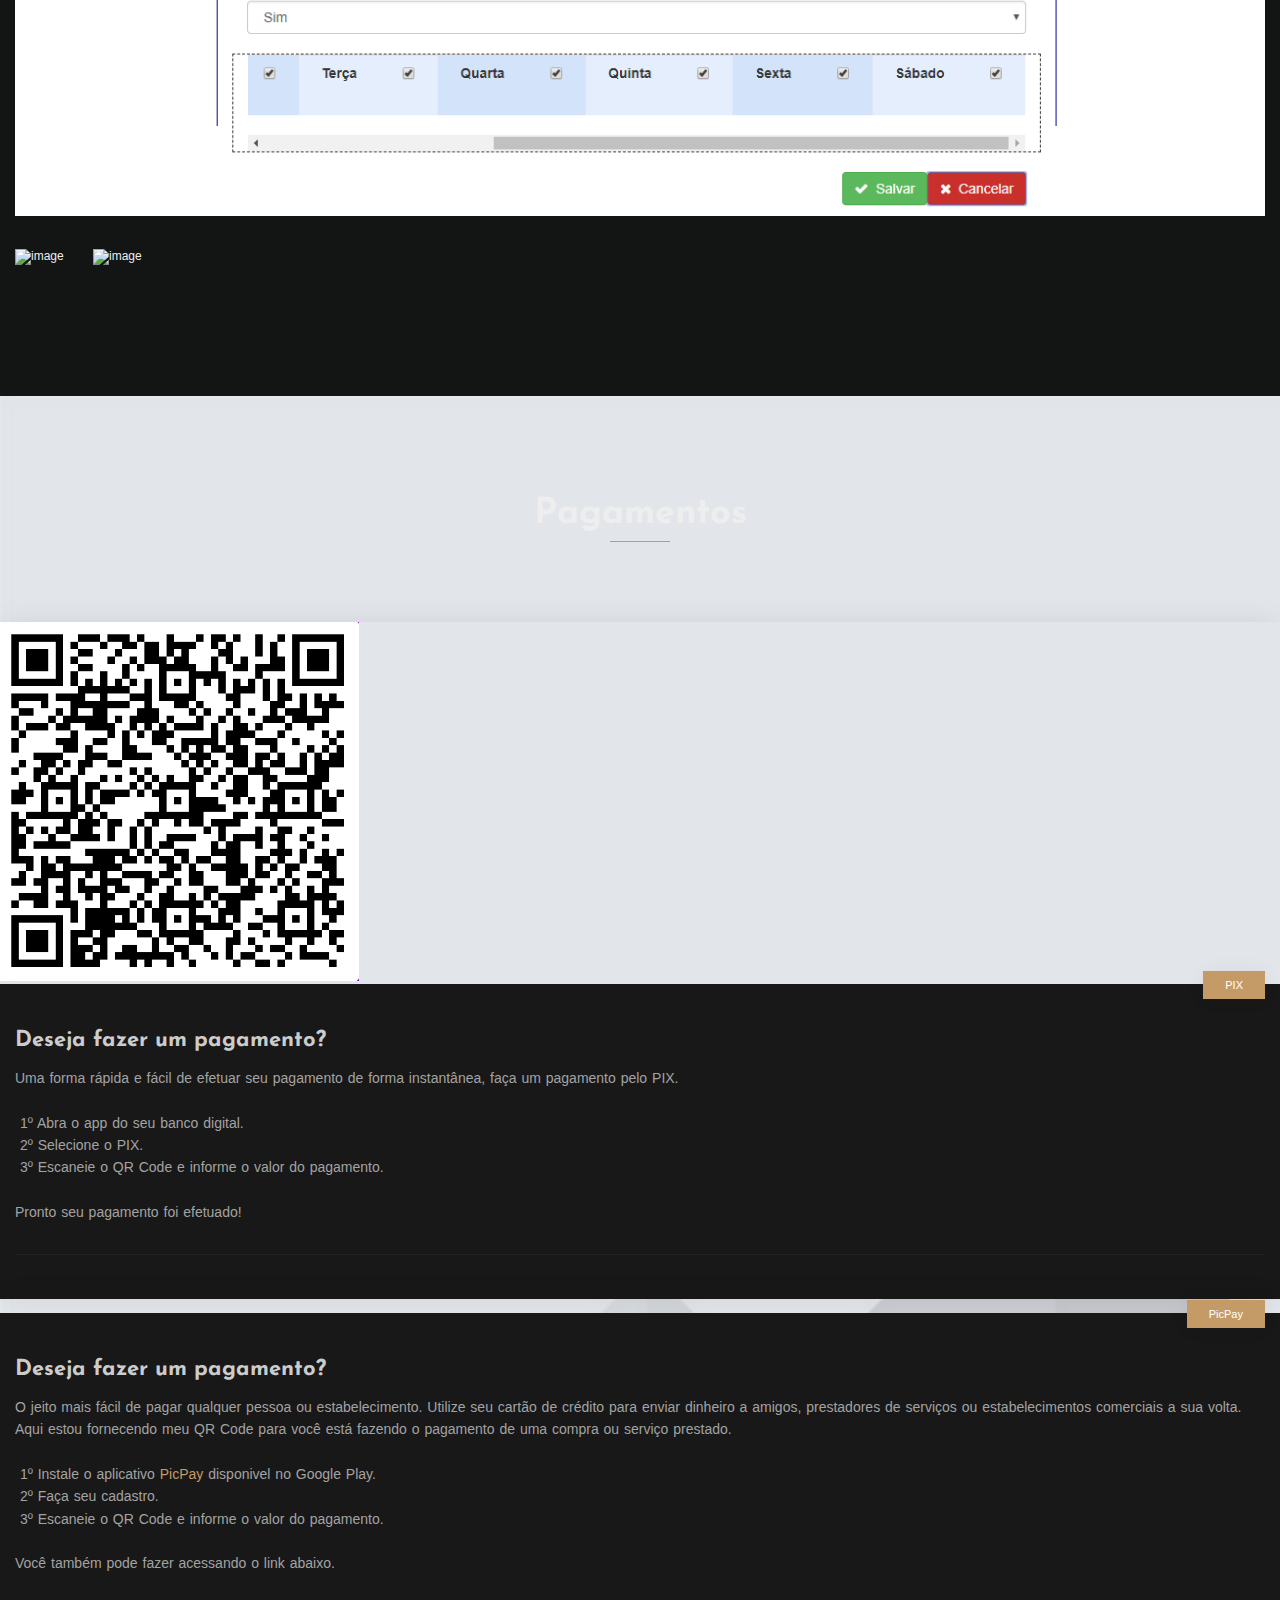
==== commit 14a81499: "Update index.html" ====
--- a/index.html
+++ b/index.html
@@ -140,6 +140,9 @@
 		    		</li>
 		    		<li class="nav-item">
 		    		<a class="nav-link" href="#" data-scroll-nav="9">Contato</a>
+		    		</li>
+				<li class="nav-item">
+		    		<a class="nav-link text-danger" href="./downloads.html" data-scroll-nav="10">Downloads</a>
 		    		</li>
 		    	</ul>
 		    	</div>
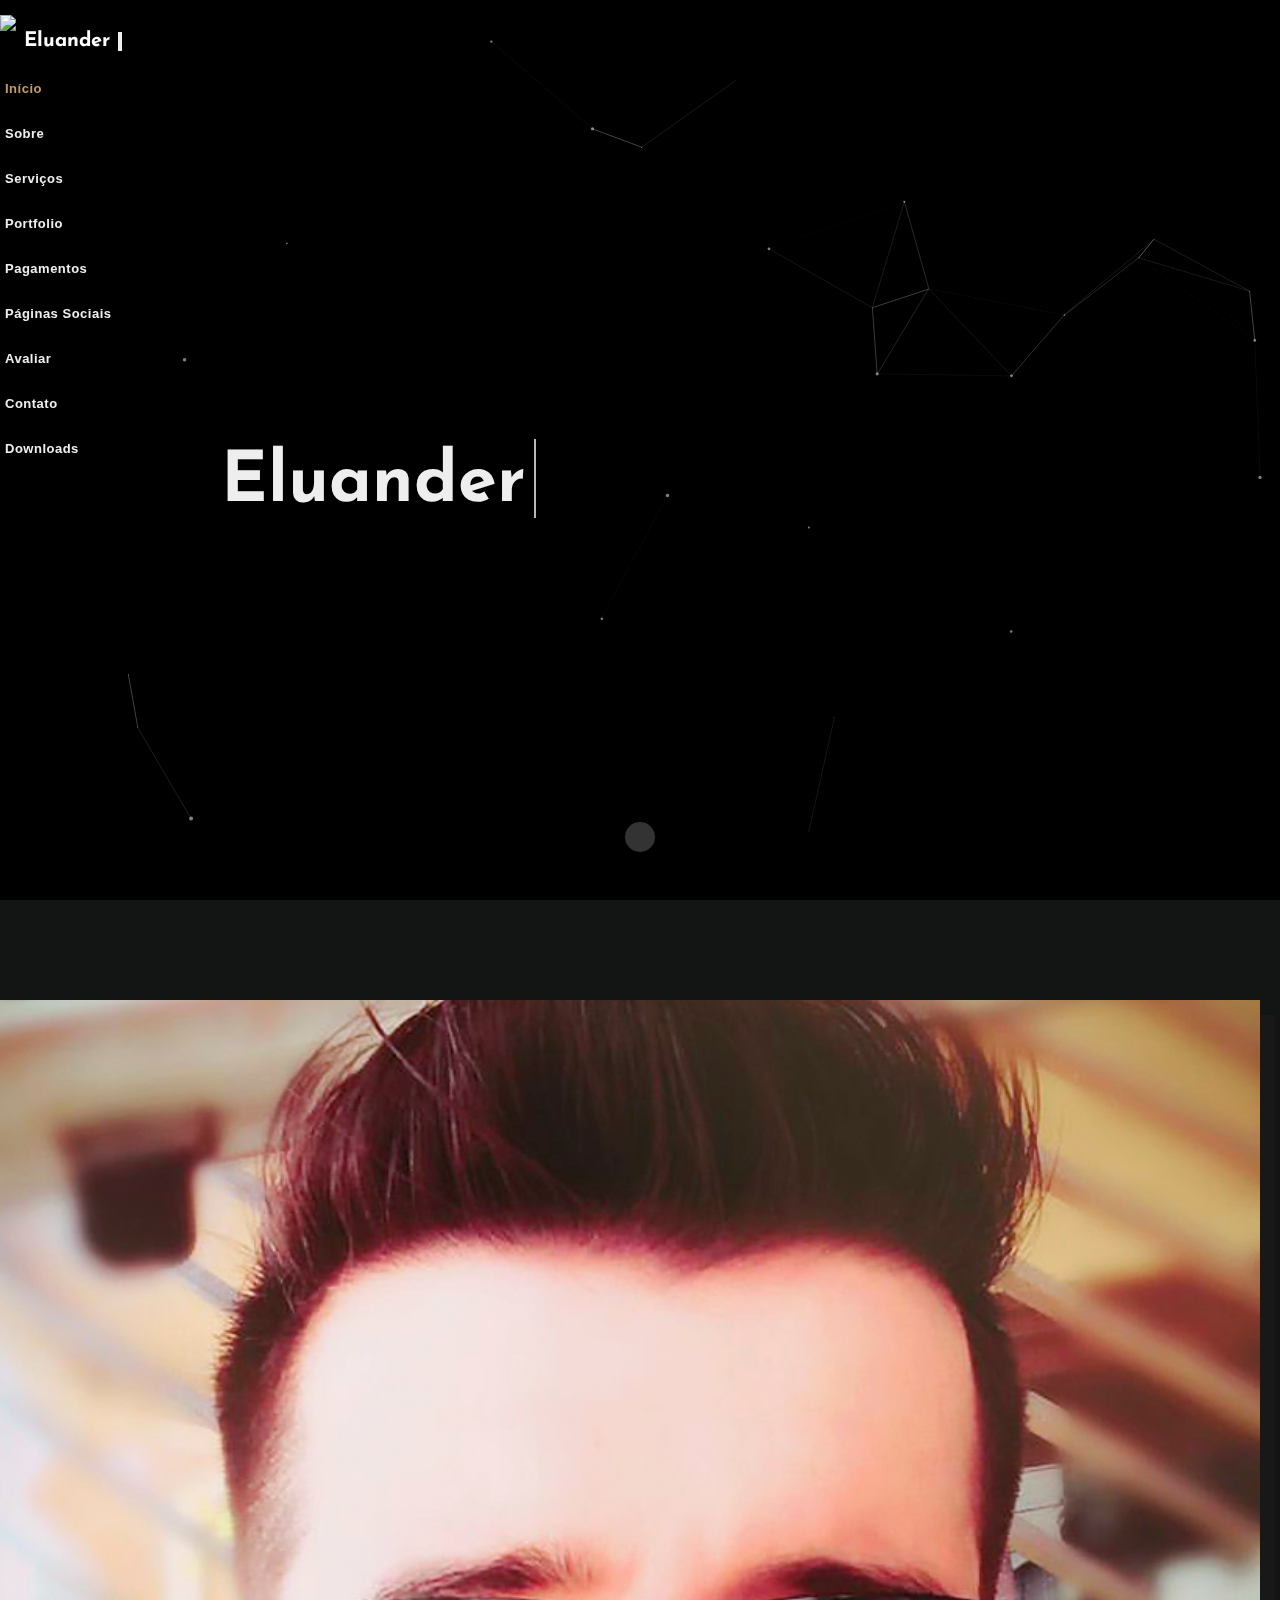
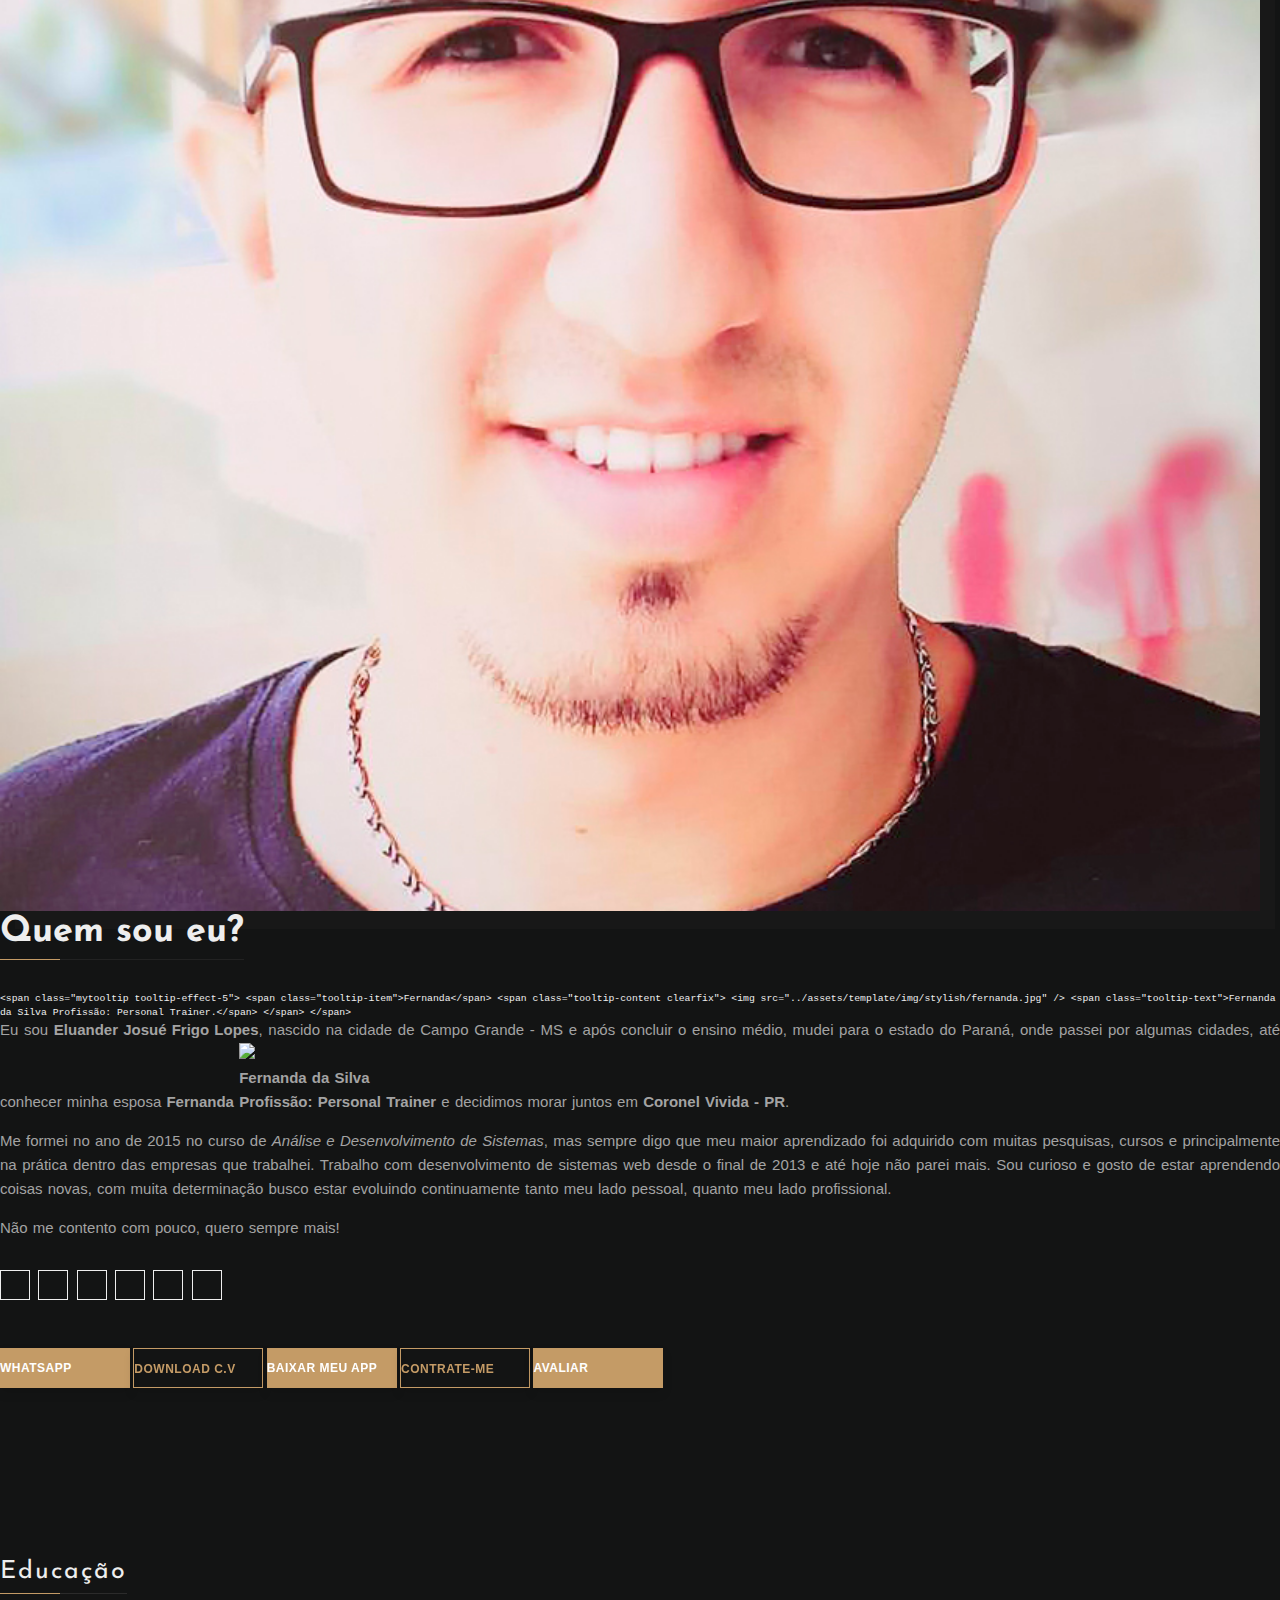
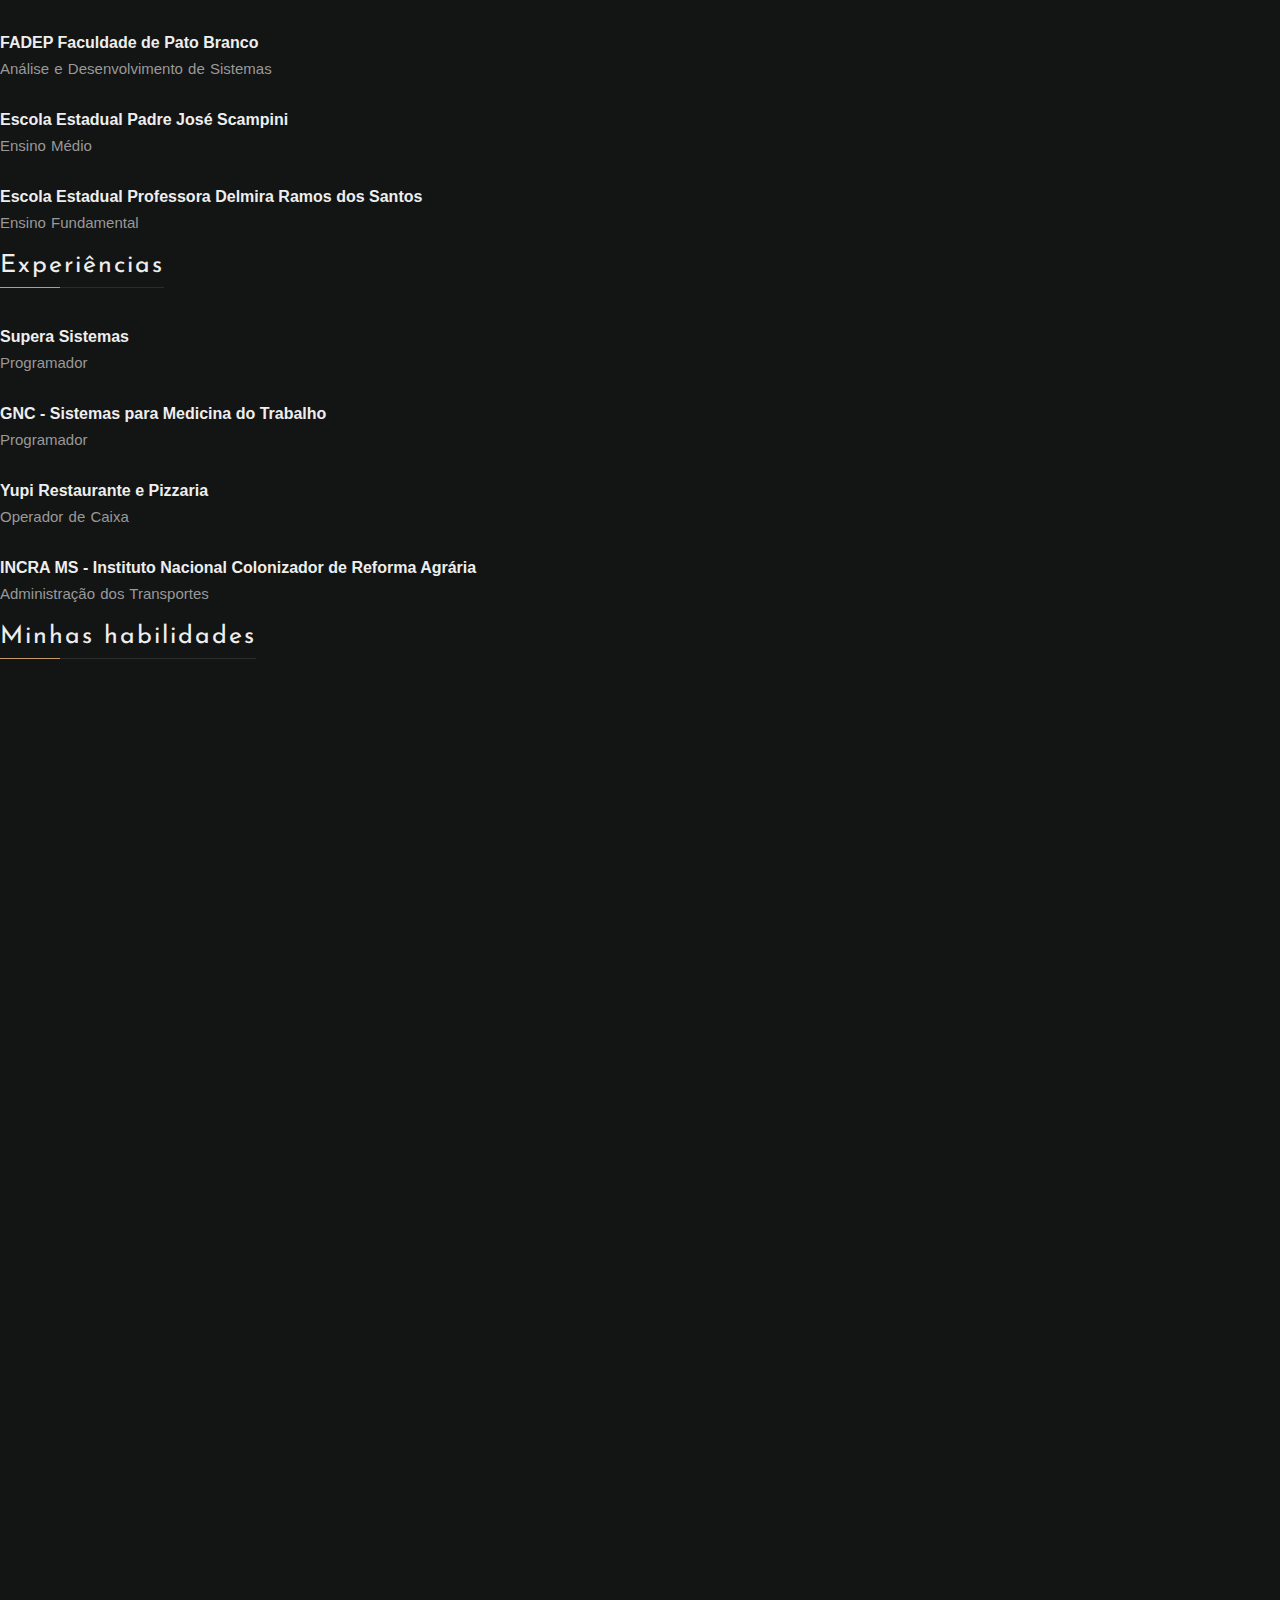
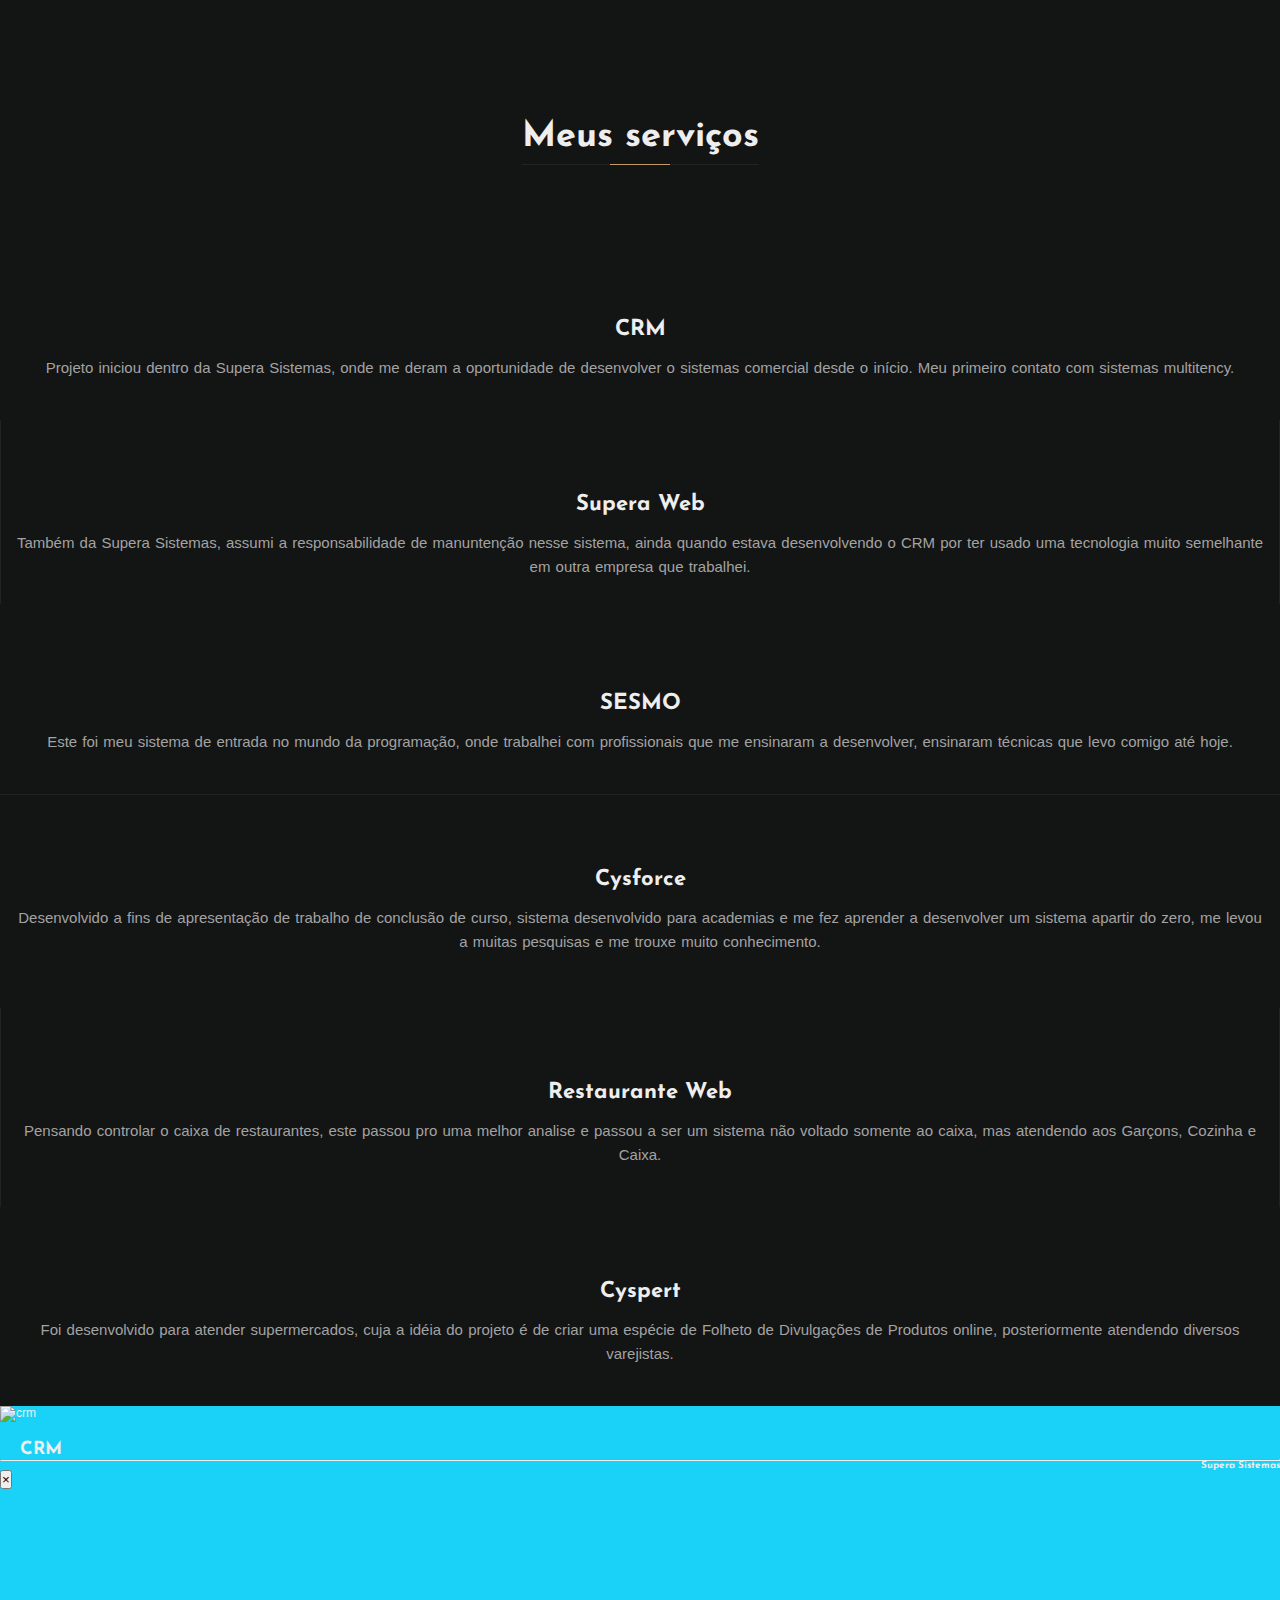
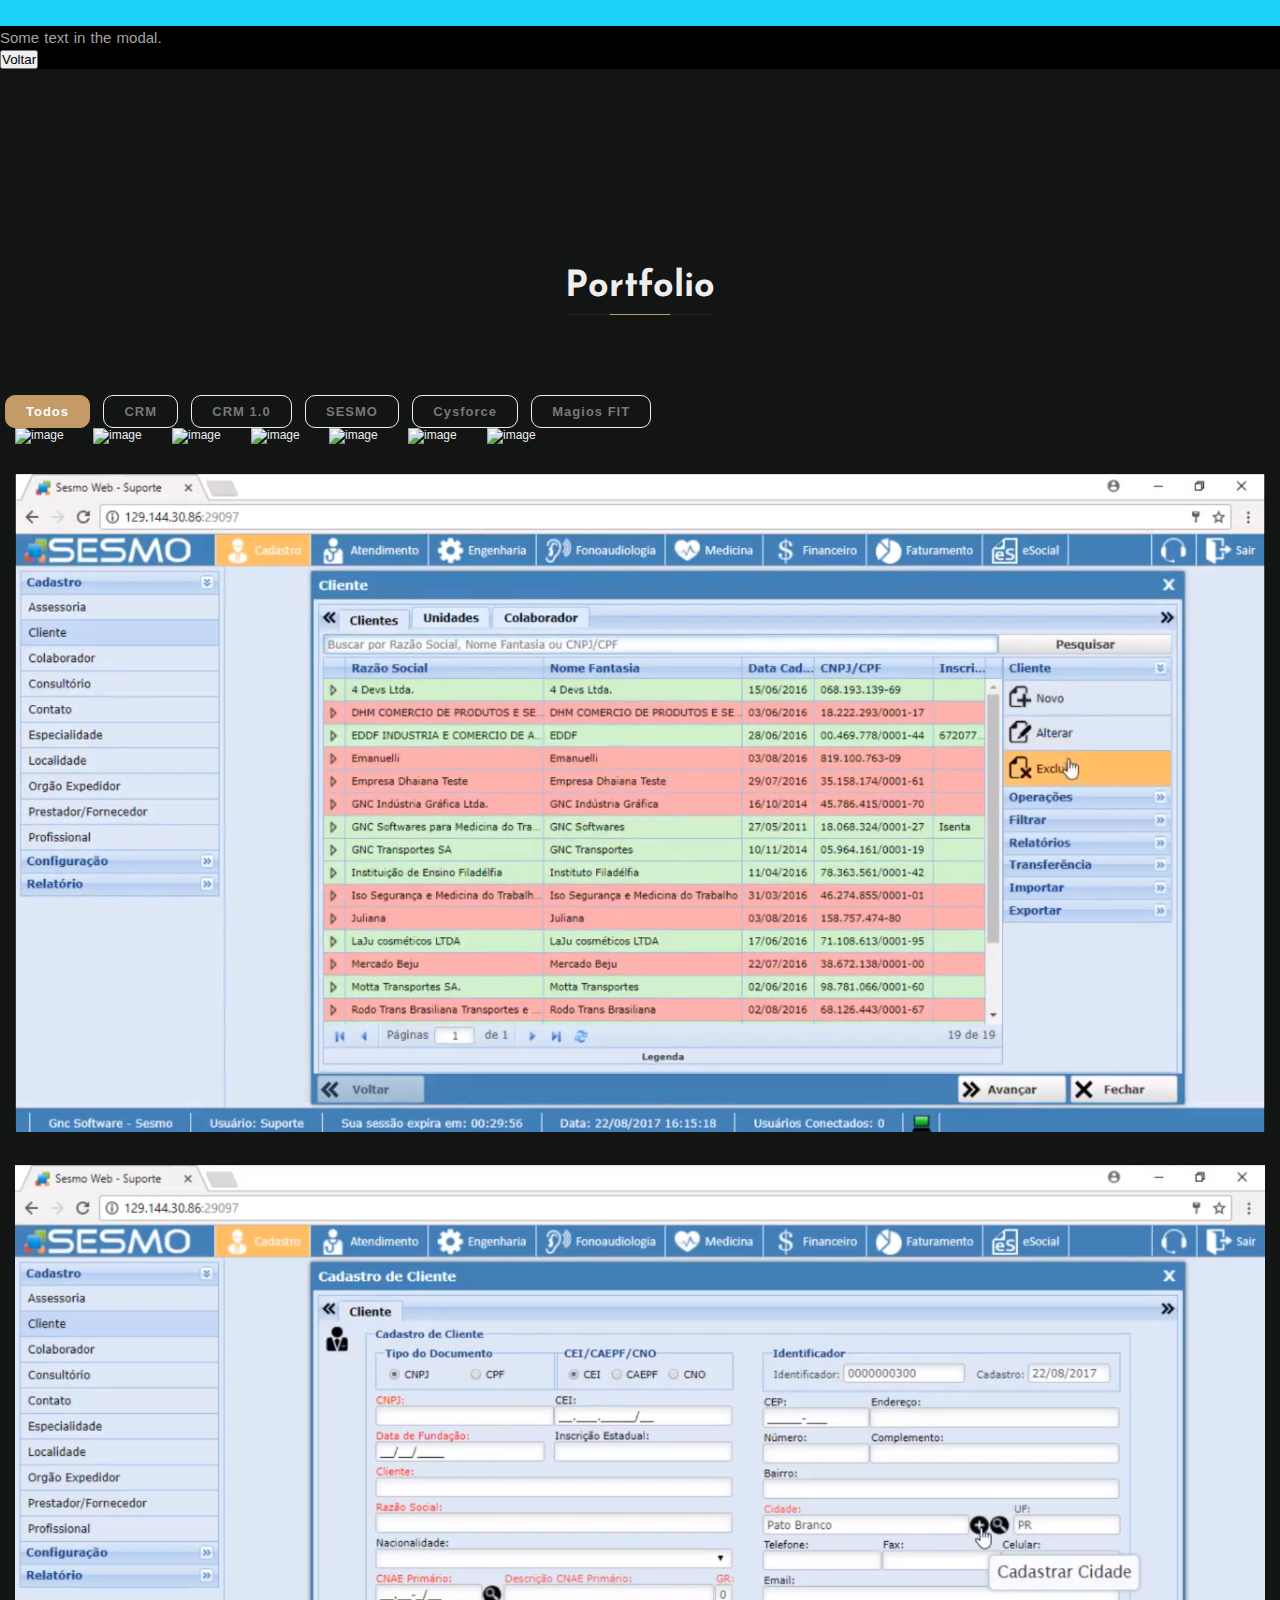
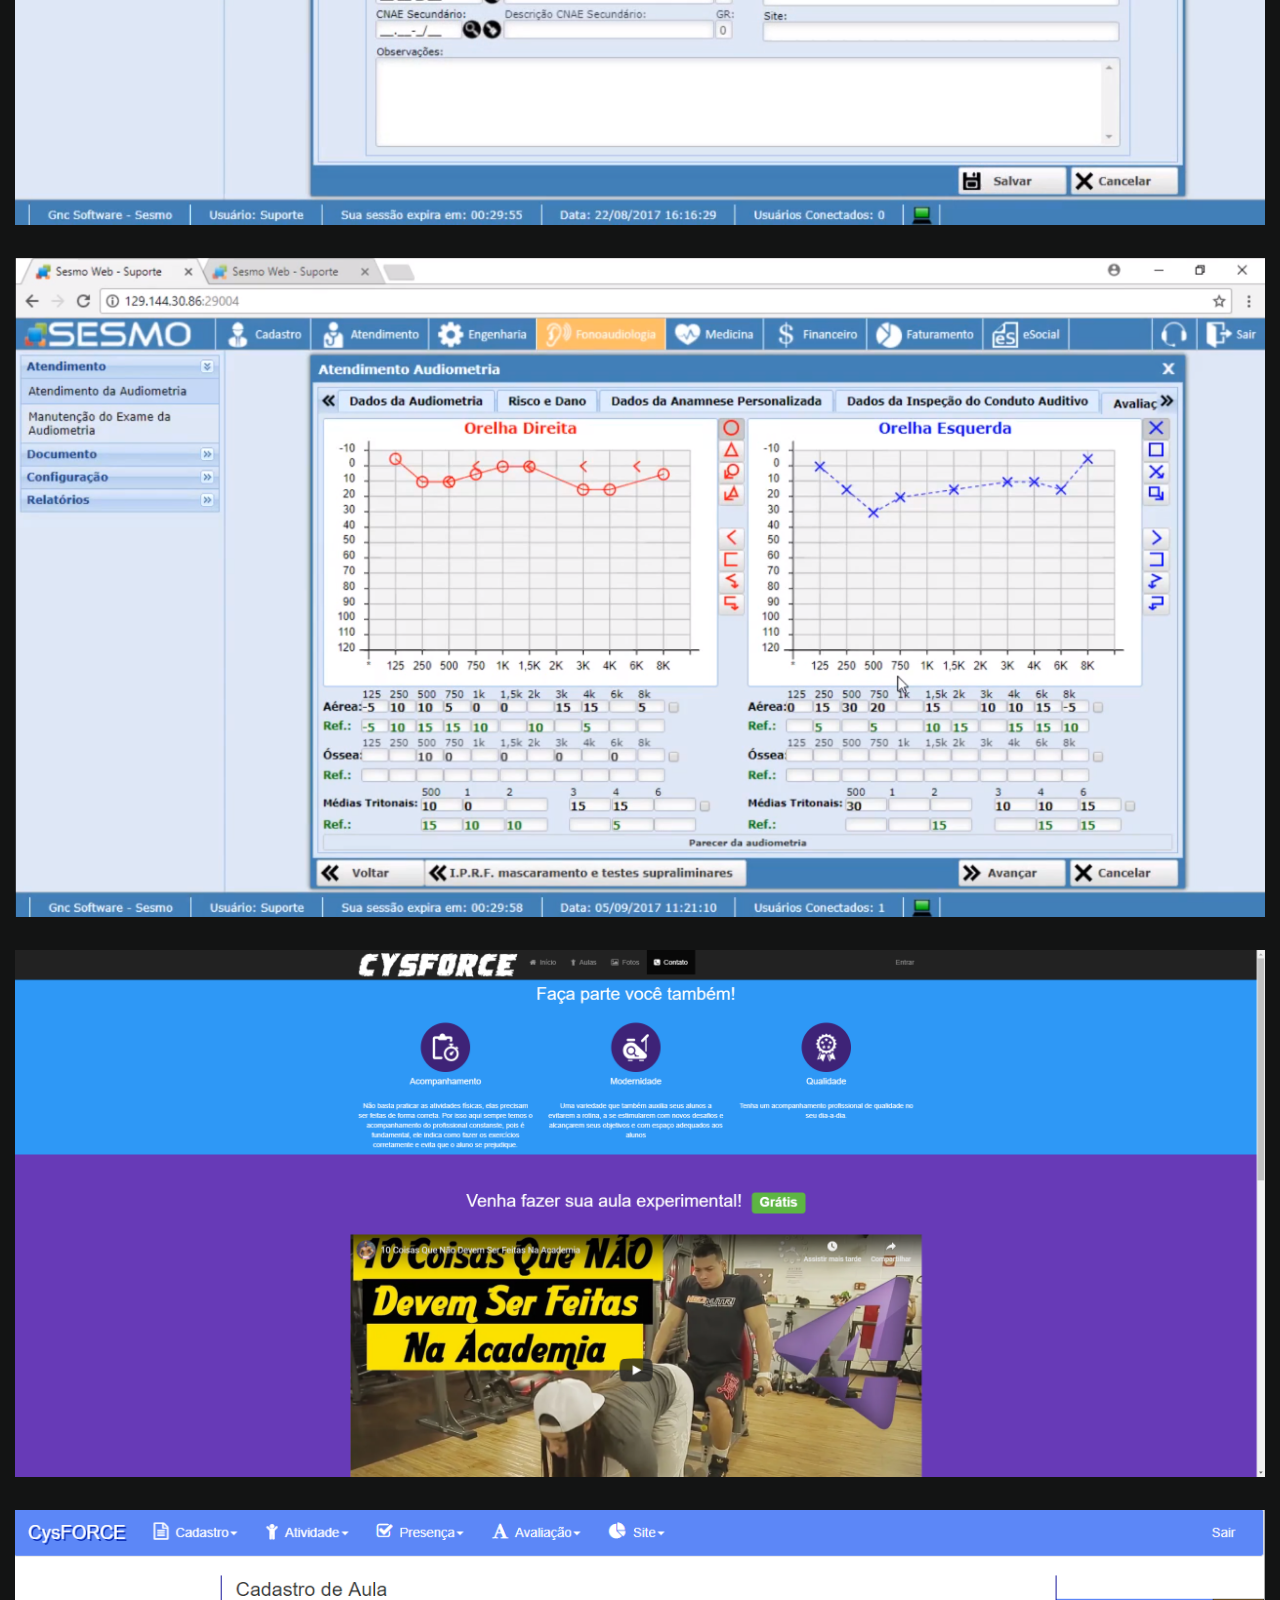
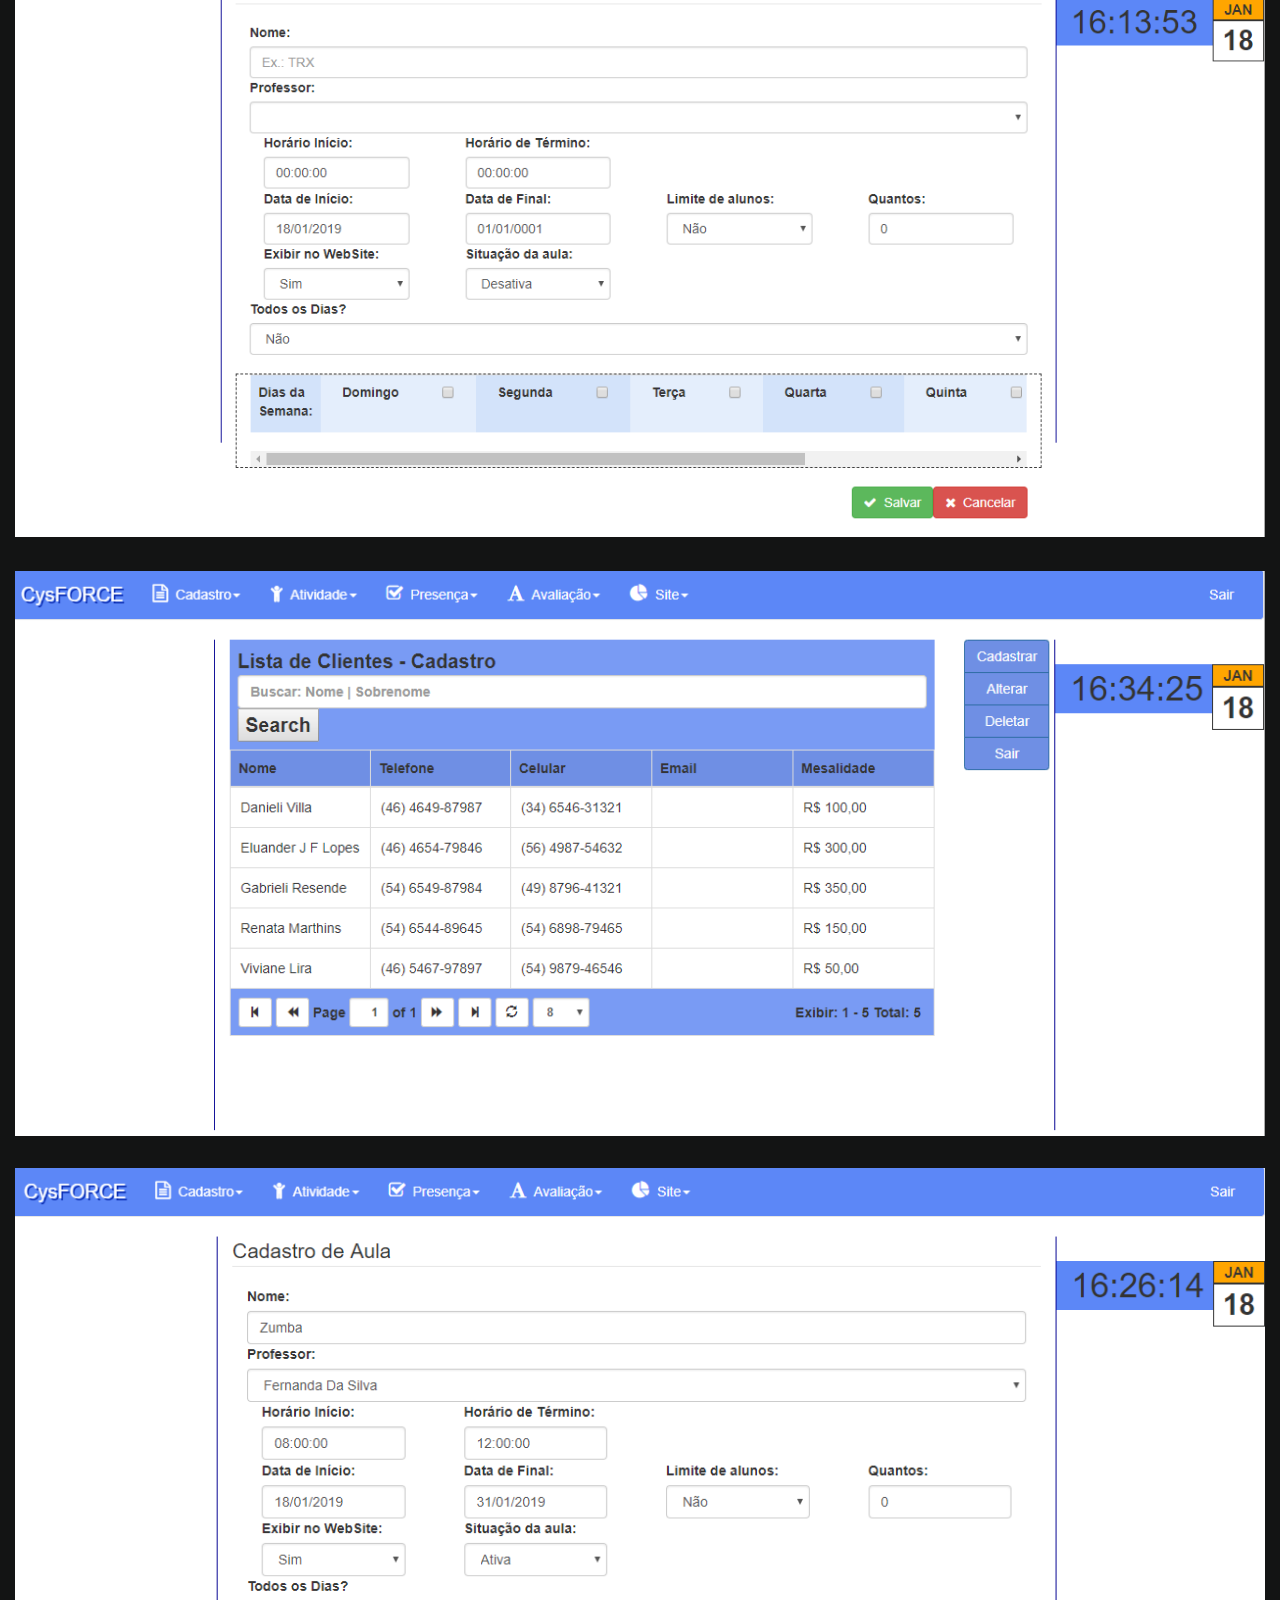
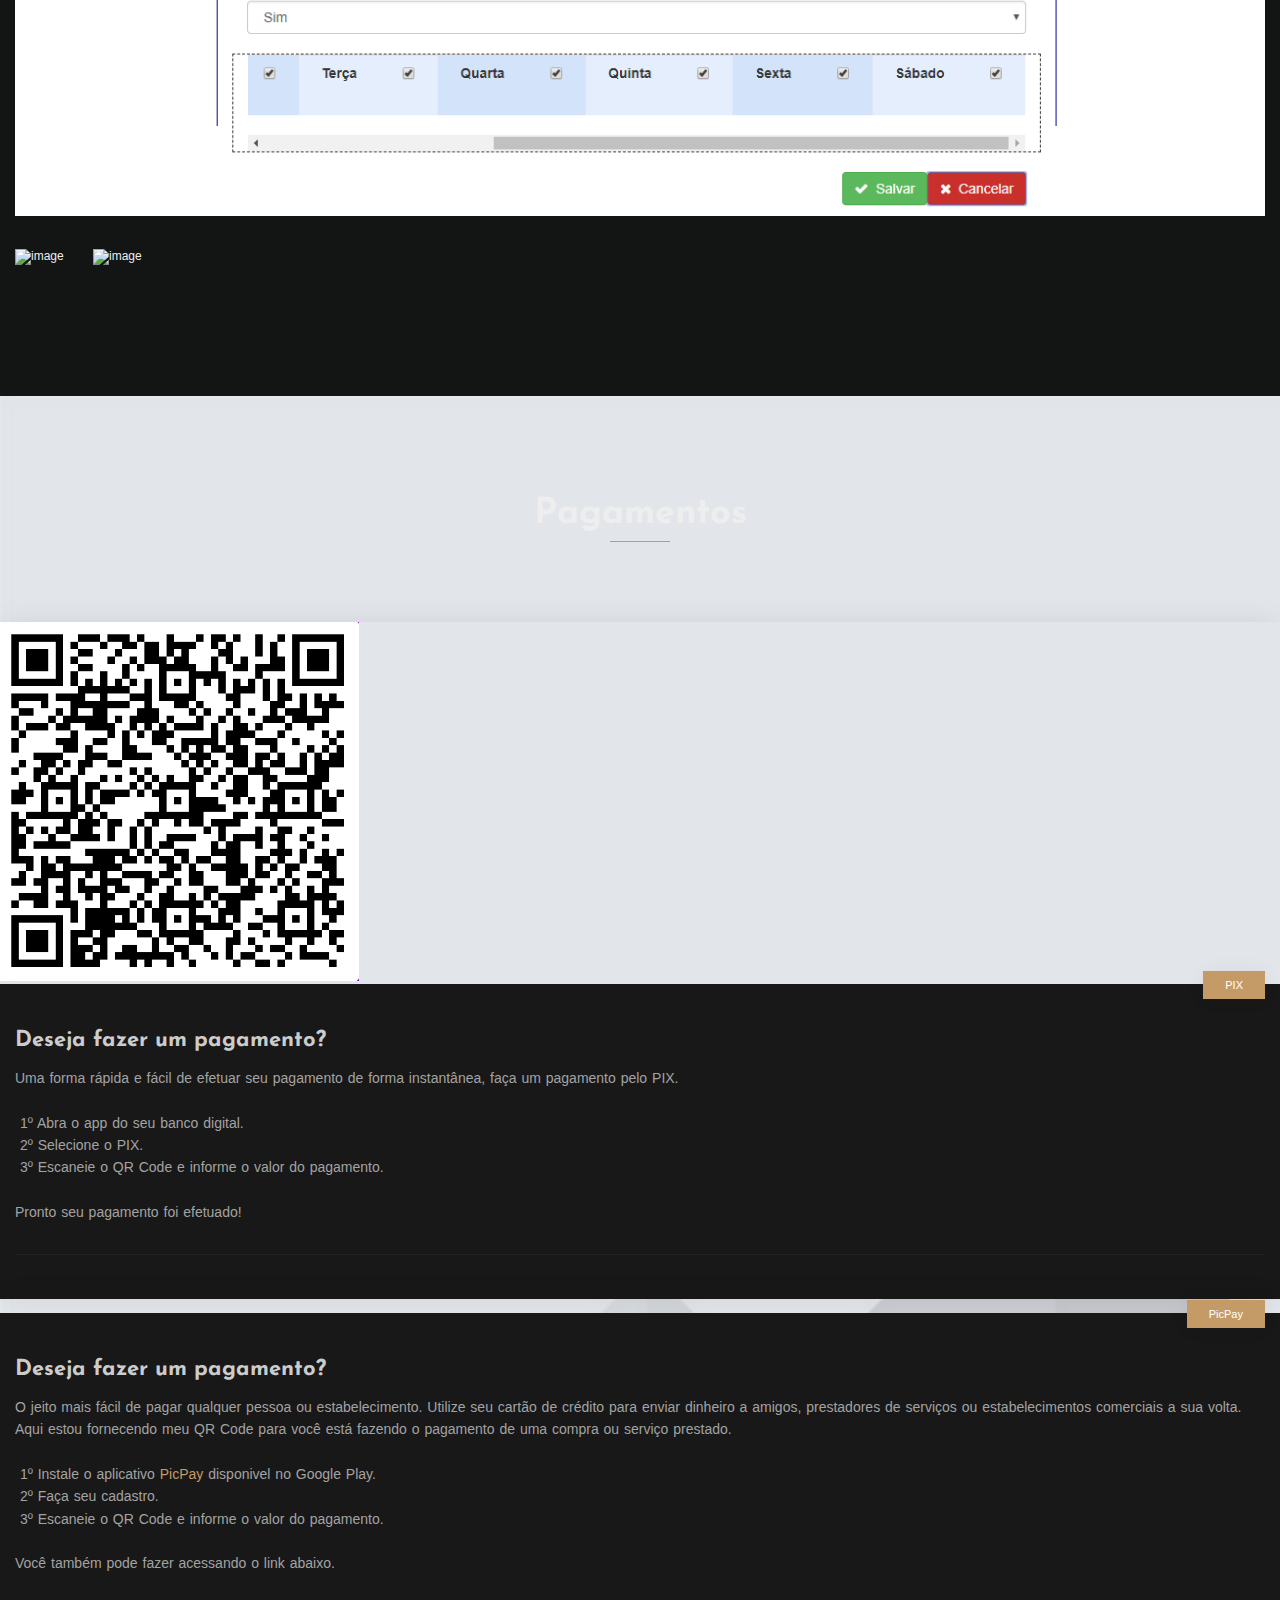
==== commit 670b2969: "Update index.html" ====
--- a/index.html
+++ b/index.html
@@ -142,7 +142,7 @@
 		    		<a class="nav-link" href="#" data-scroll-nav="9">Contato</a>
 		    		</li>
 				<li class="nav-item">
-		    		<a class="nav-link text-danger" href="./downloads.html" data-scroll-nav="10">Downloads</a>
+		    		<a class="nav-link text-danger" href="./downloads">Downloads</a>
 		    		</li>
 		    	</ul>
 		    	</div>
@@ -235,7 +235,7 @@
             <a href="https://www.facebook.com/eluander" target="_blank" title="facebook">
               <span class="icon"><i class="fab fa-facebook-f"></i></span>
             </a>
-            <a href="https://www.instagram.com/eluanderlopes" target="_blank" title="instagram">
+            <a href="https://www.instagram.com/eluanderj" target="_blank" title="instagram">
               <span class="icon"><i class="fab fa-instagram"></i></span>
             </a>
             <a href="https://www.linkedin.com/in/eluander" target="_blank" title="linkedin">
@@ -246,6 +246,9 @@
             </a>
             <a href="https://github.com/Eluander" target="_blank" title="github">
               <span class="icon"><i class="fab fa-github"></i></span>
+            </a>
+            <a href="https://www.youtube.com/channel/UCBVFOT9sP1DQ35jrUa_CCkA" target="_blank" title="youtube">
+              <span class="icon"><i class="fab fa-youtube"></i></span>
             </a>
           </div>
 
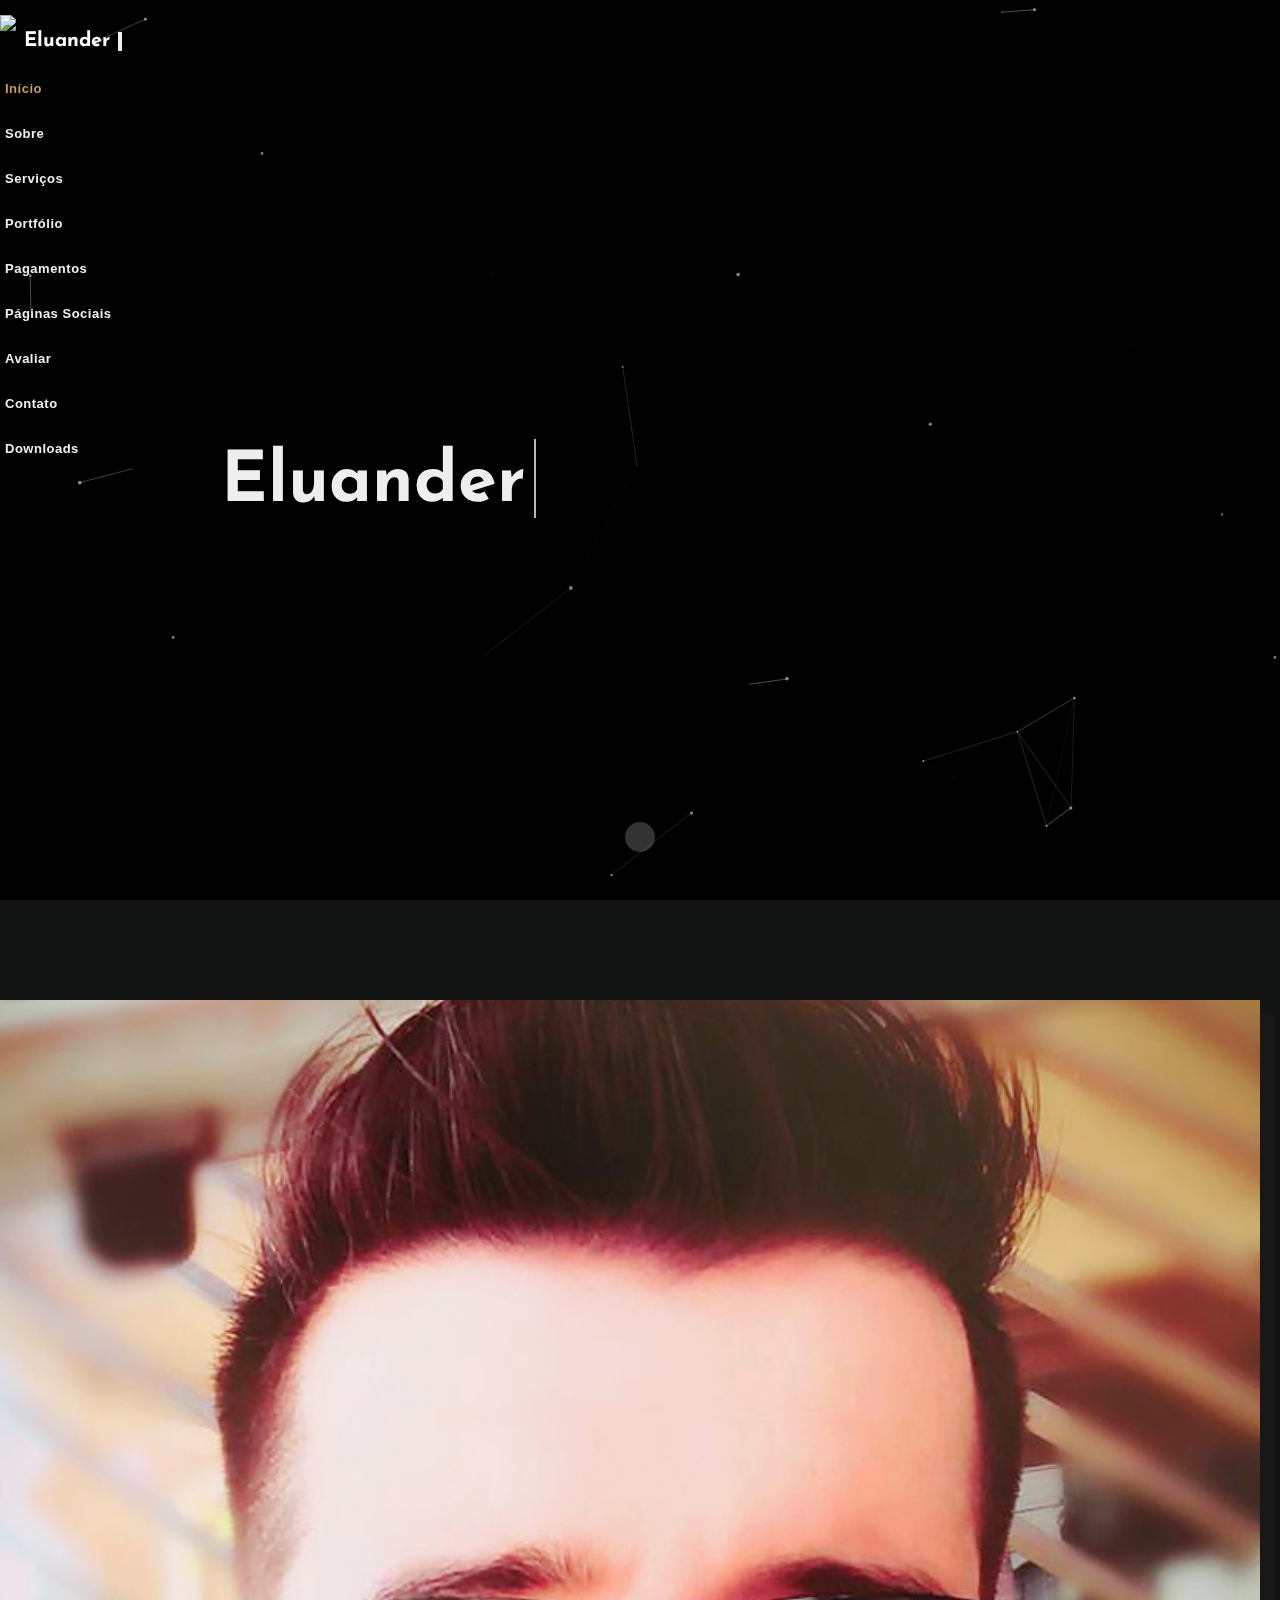
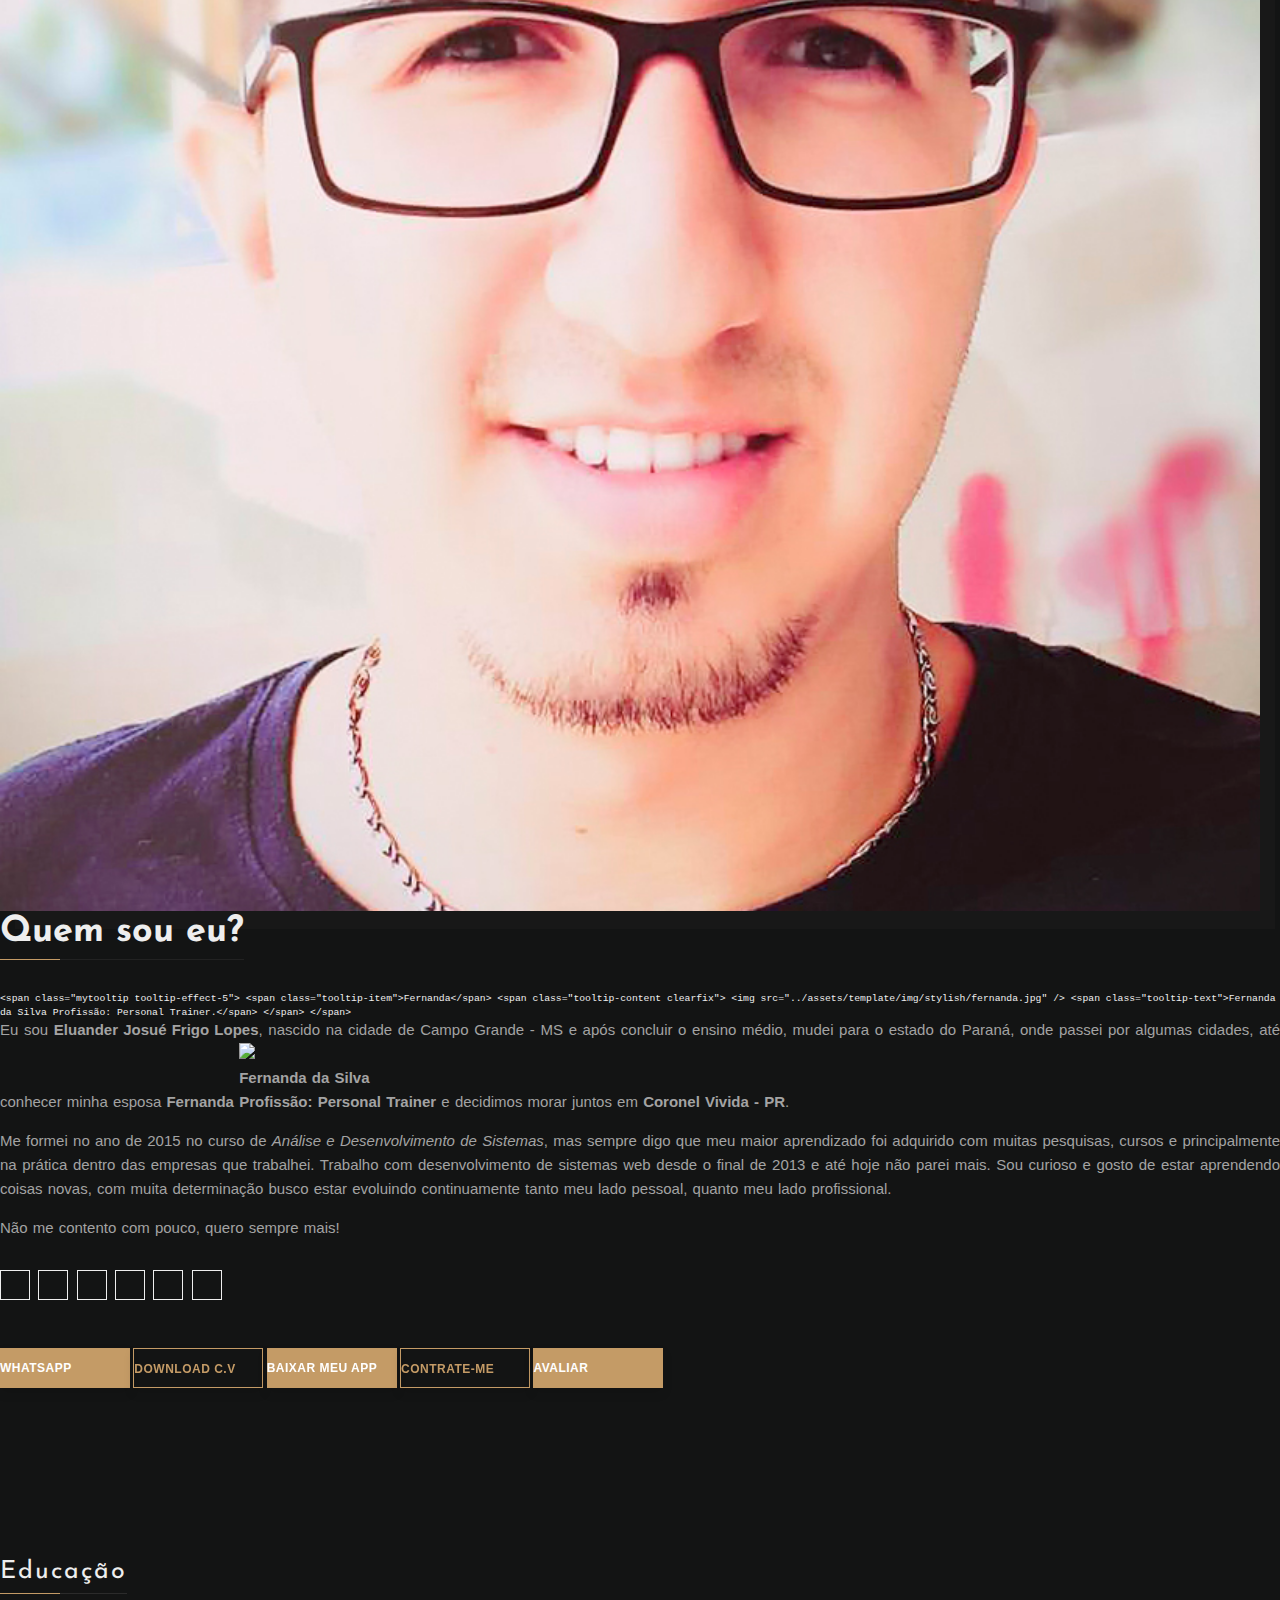
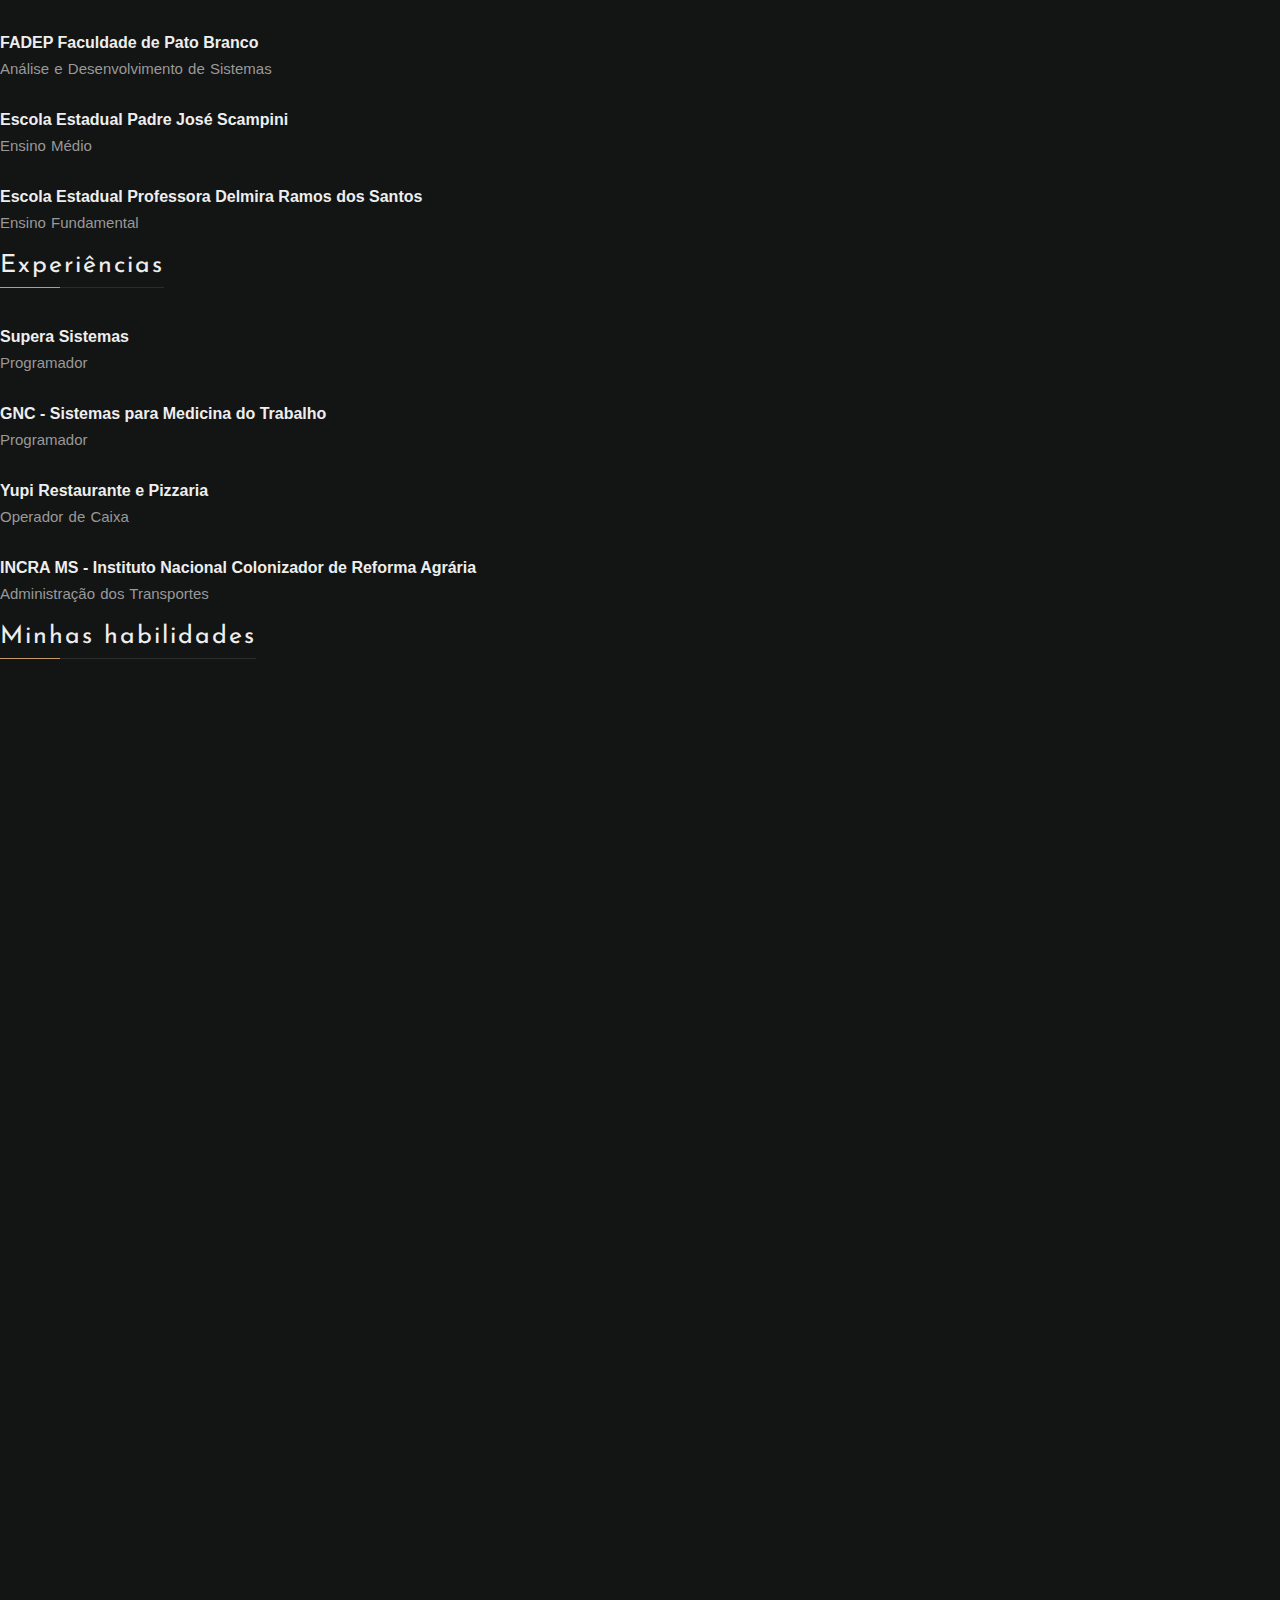
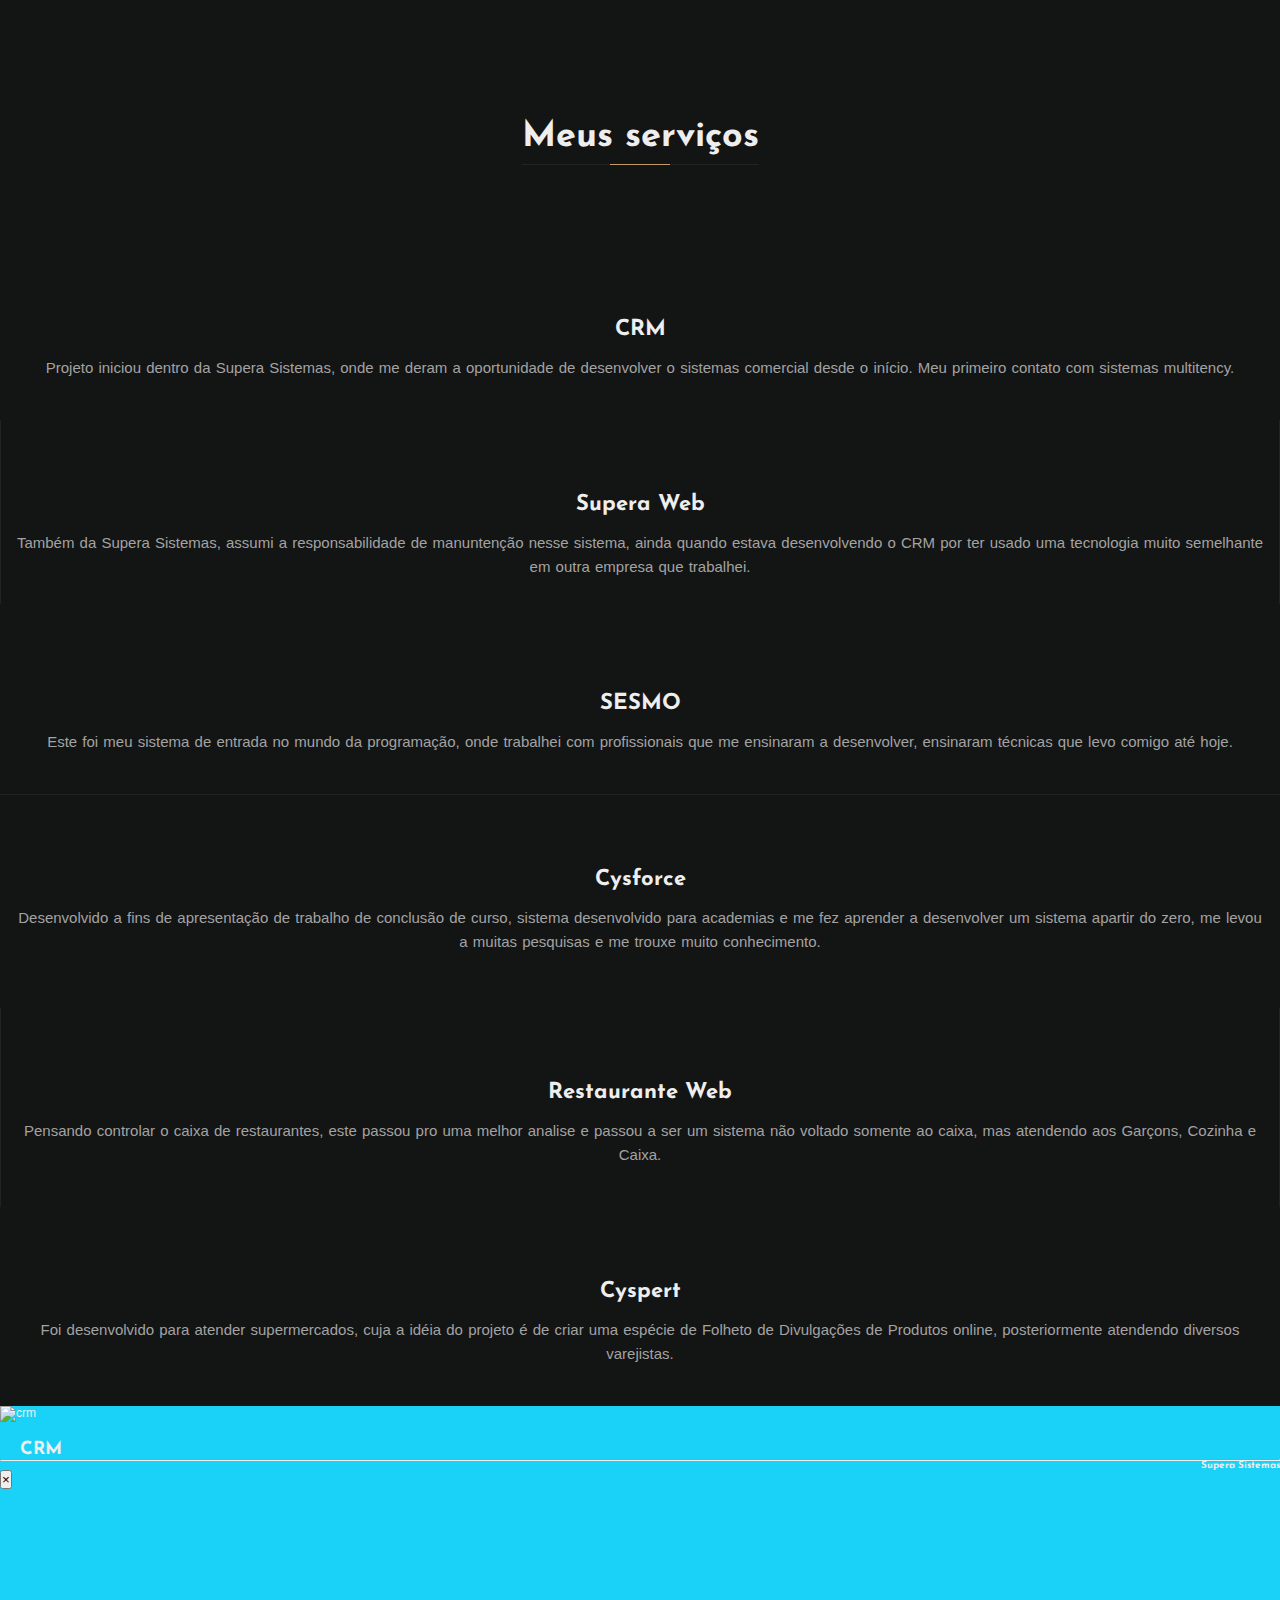
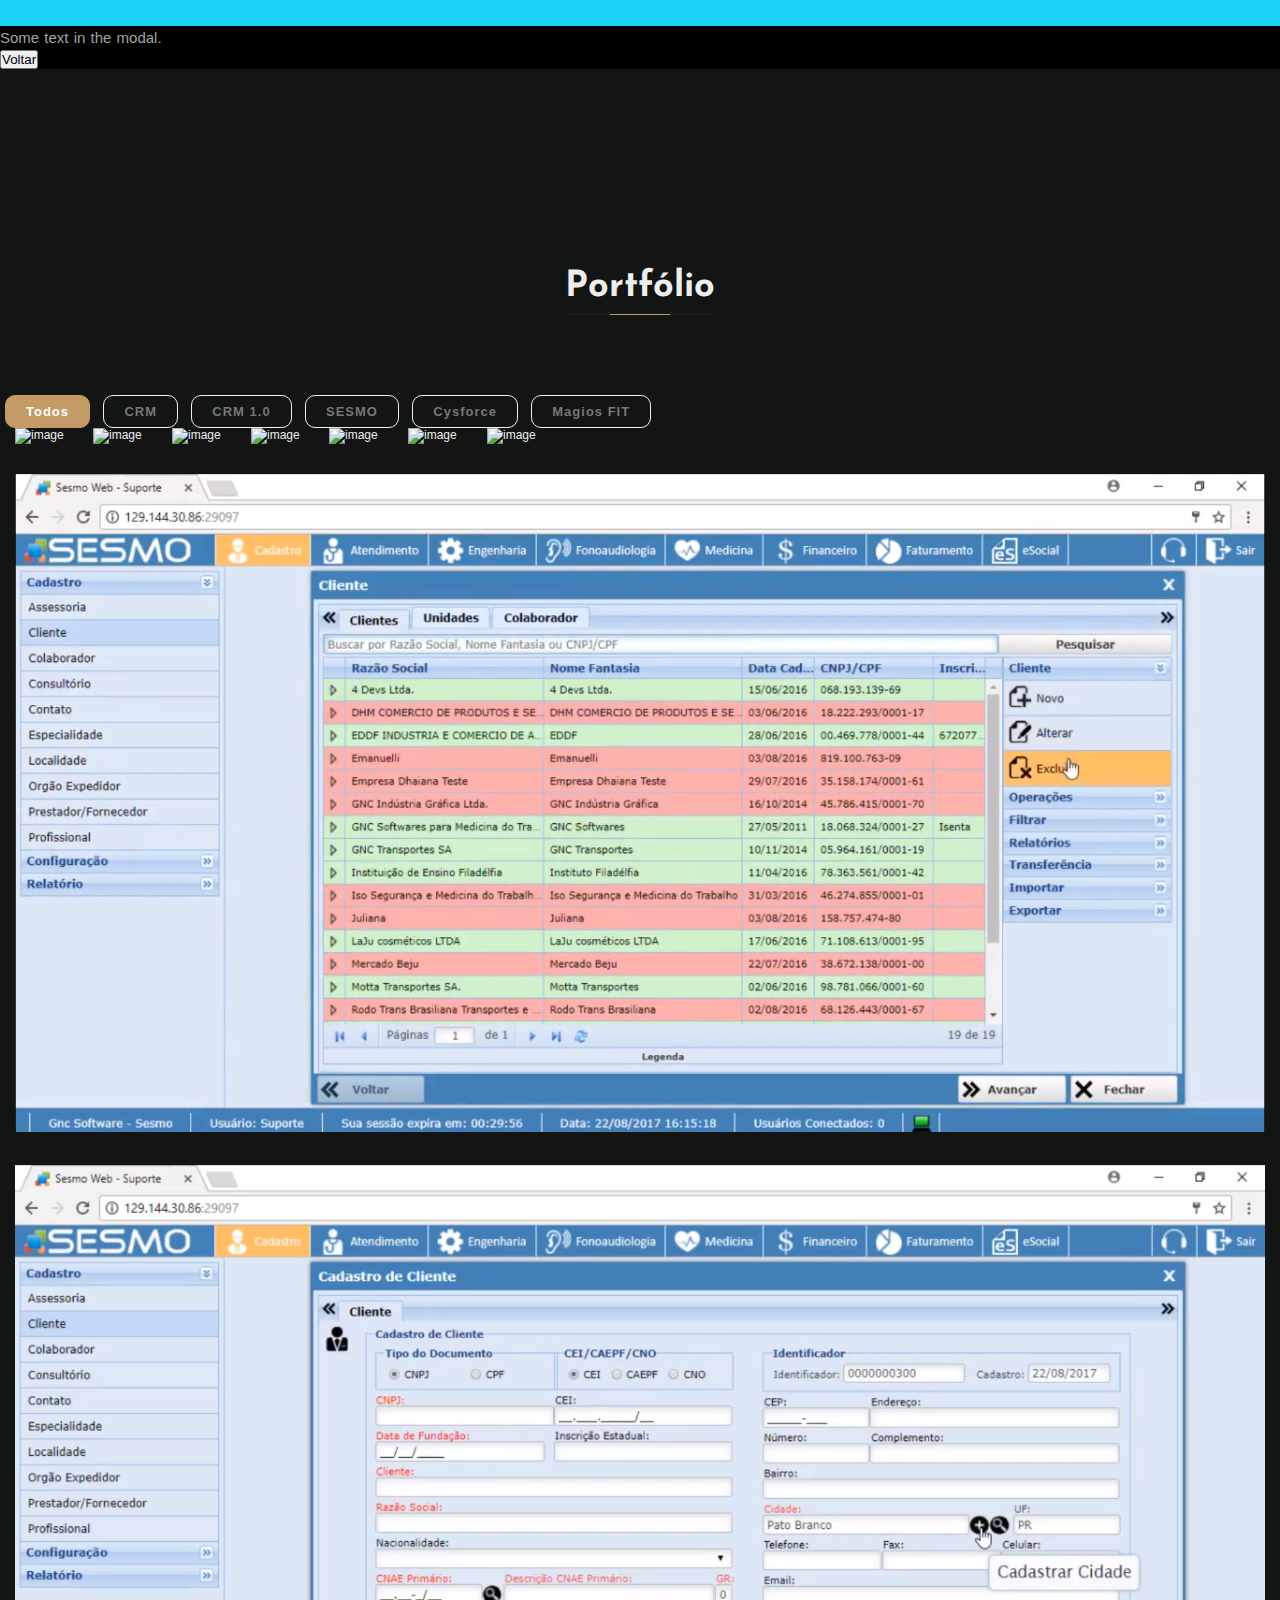
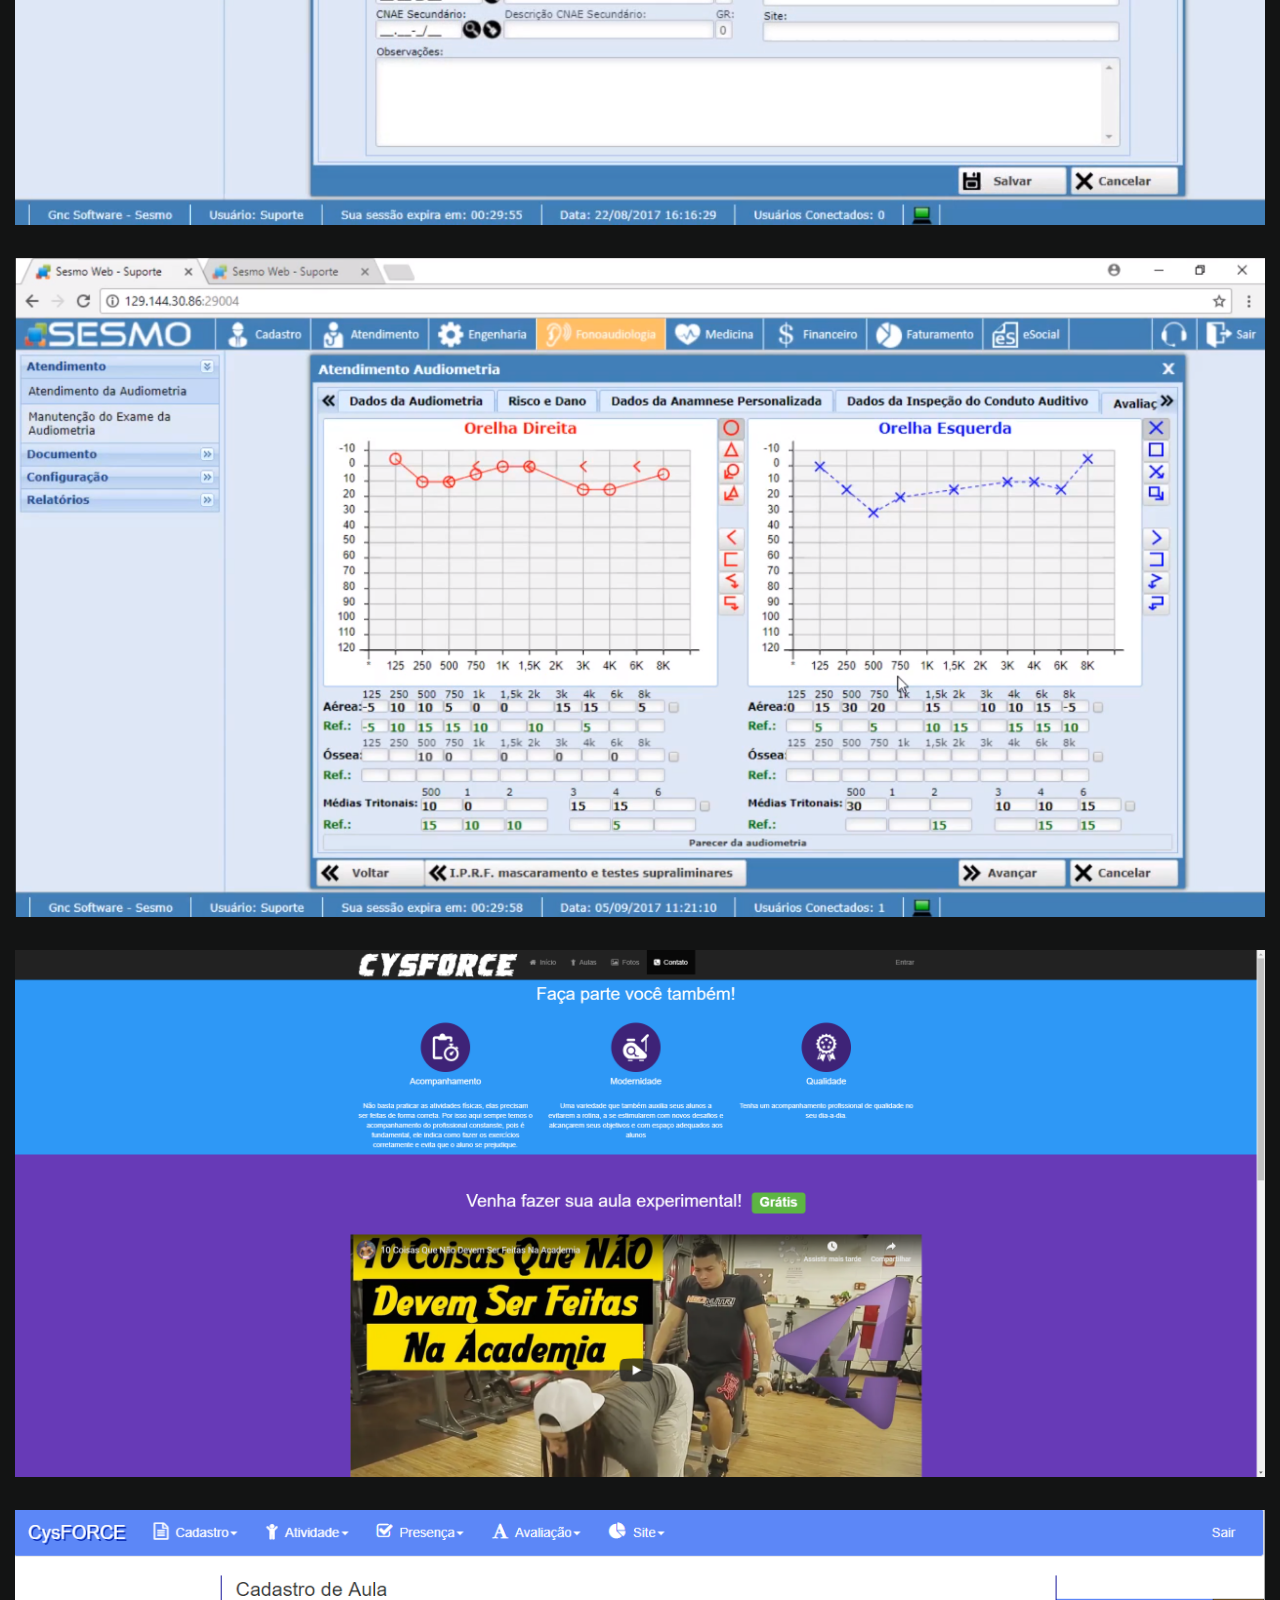
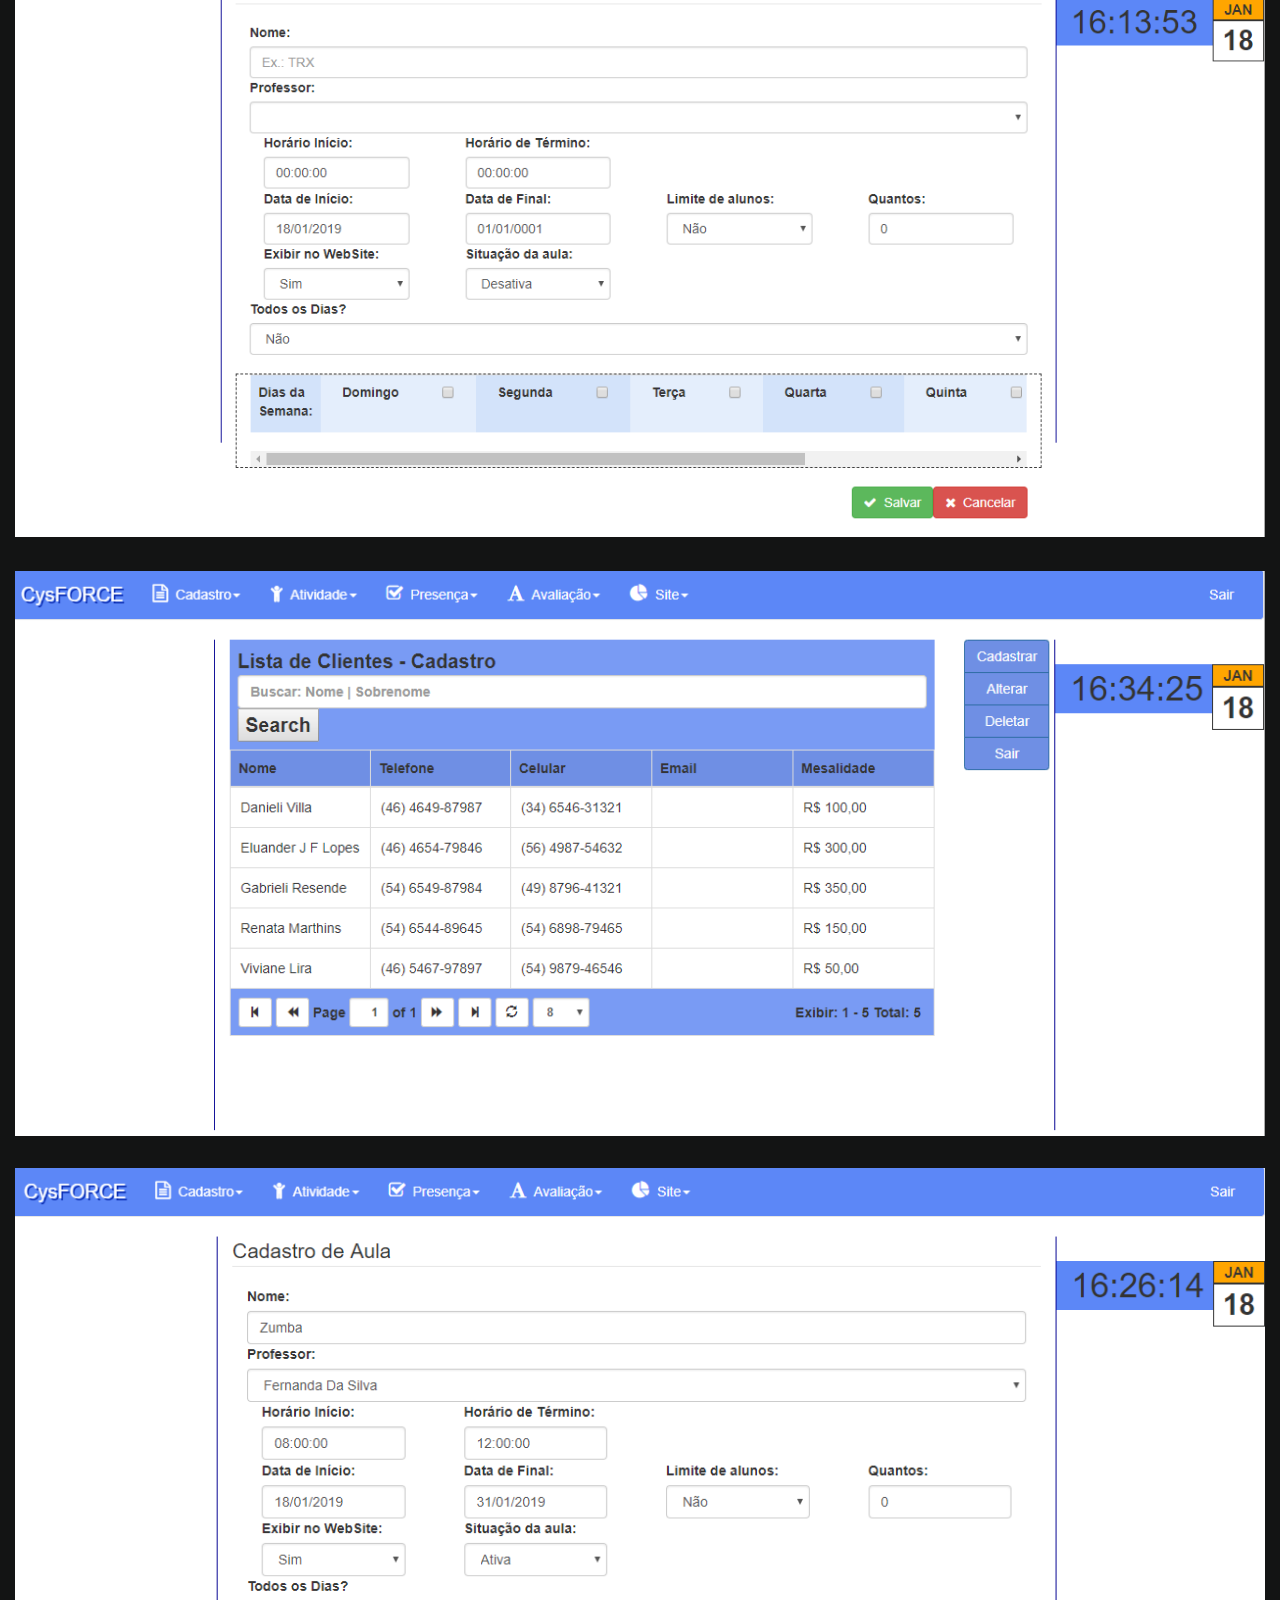
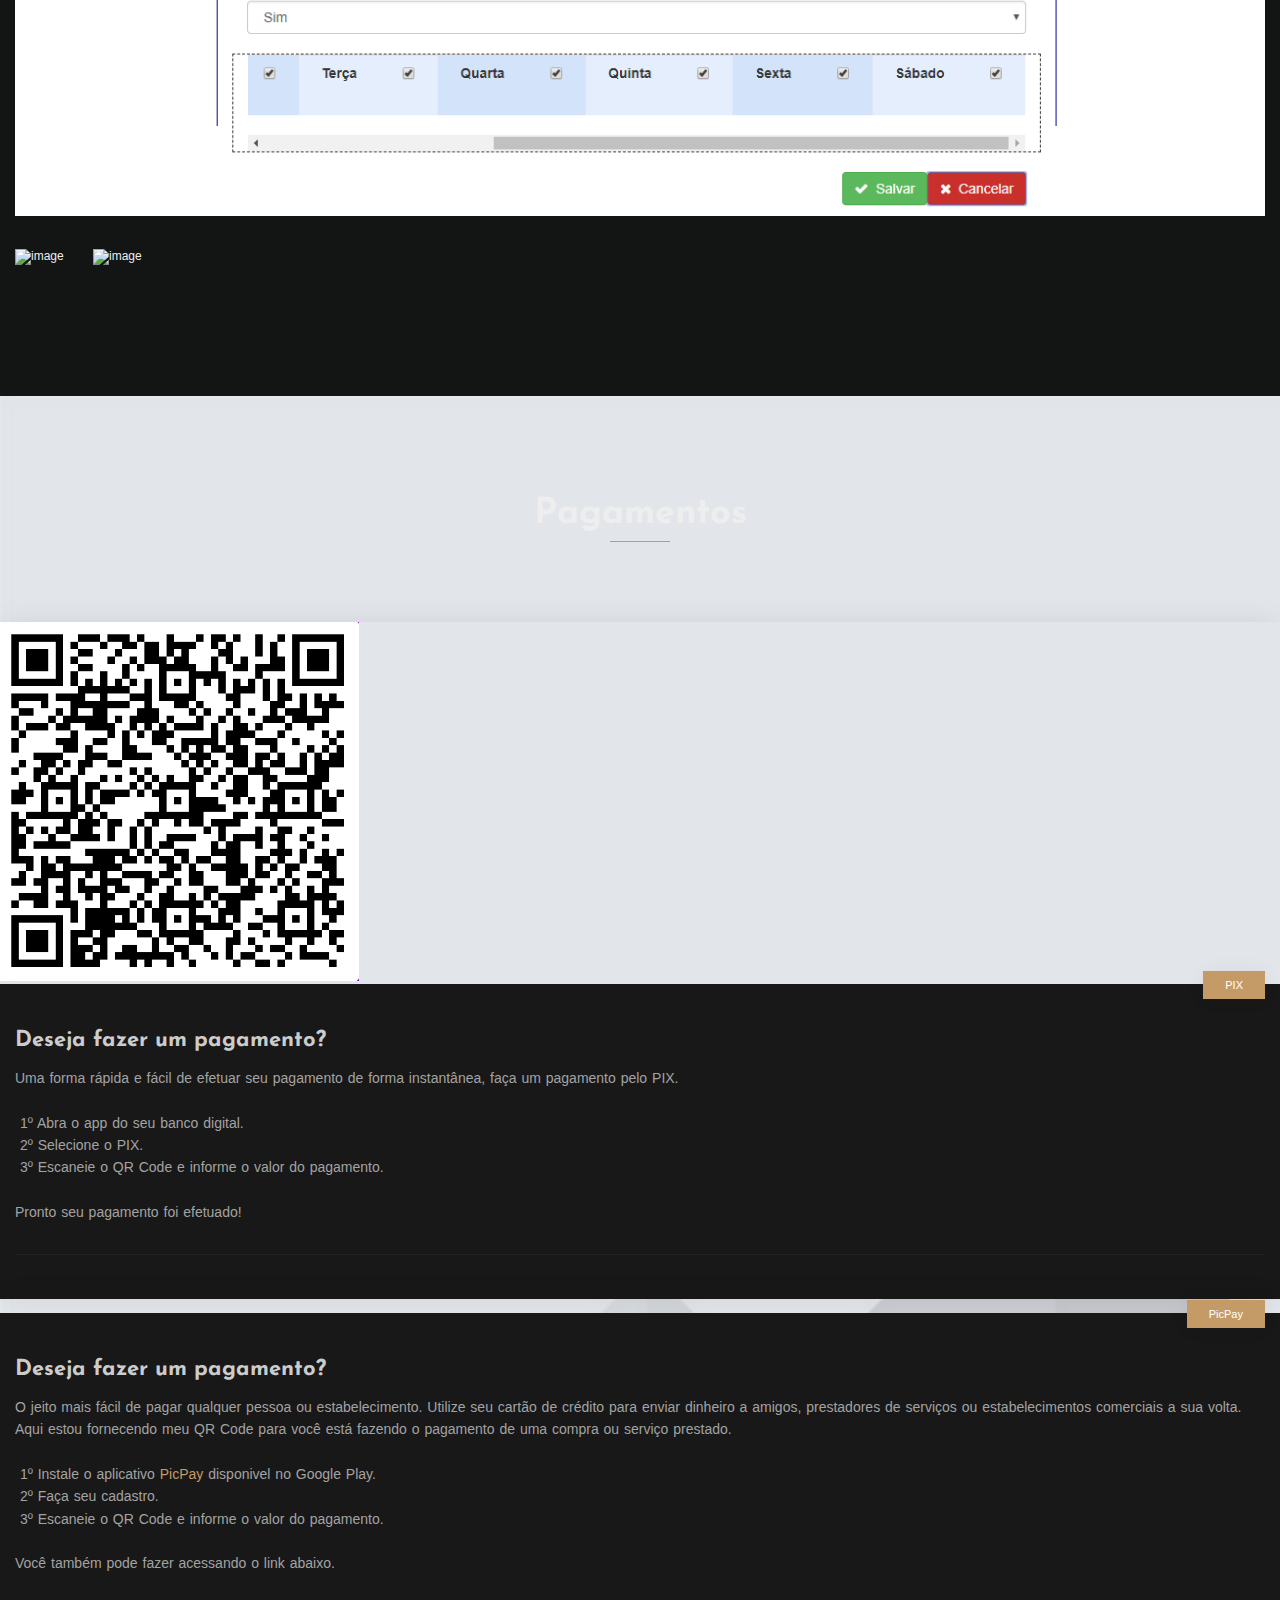
==== commit 0372f6d3: "Update index.html" ====
--- a/index.html
+++ b/index.html
@@ -121,7 +121,7 @@
 		    		<a class="nav-link" href="#" data-scroll-nav="2">Serviços</a>
 		    		</li>
 		    		<li class="nav-item">
-		    		<a class="nav-link" href="#" data-scroll-nav="3">Portfolio</a>
+		    		<a class="nav-link" href="#" data-scroll-nav="3">Portfólio</a>
 		    		</li>
 		    		<!--<li class="nav-item">
 		    				<a class="nav-link" href="#" data-scroll-nav="4">Comentários</a>
@@ -674,14 +674,14 @@
 <!-- End Numbers =========================================== -->
 
 
-<!-- ========================================= Start Portfolio -->
+<!-- ========================================= Start Portfólio -->
 <section class="portfolio section-padding" data-scroll-index="3" data-overlay-dark="8">
   <div class="container">
     <div class="row">
 
       <!-- Section-Head -->
       <div class="section-head full-width">
-        <h4 class="title">Portfolio</h4>
+        <h4 class="title">Portfólio</h4>
       </div>
 
     </div>
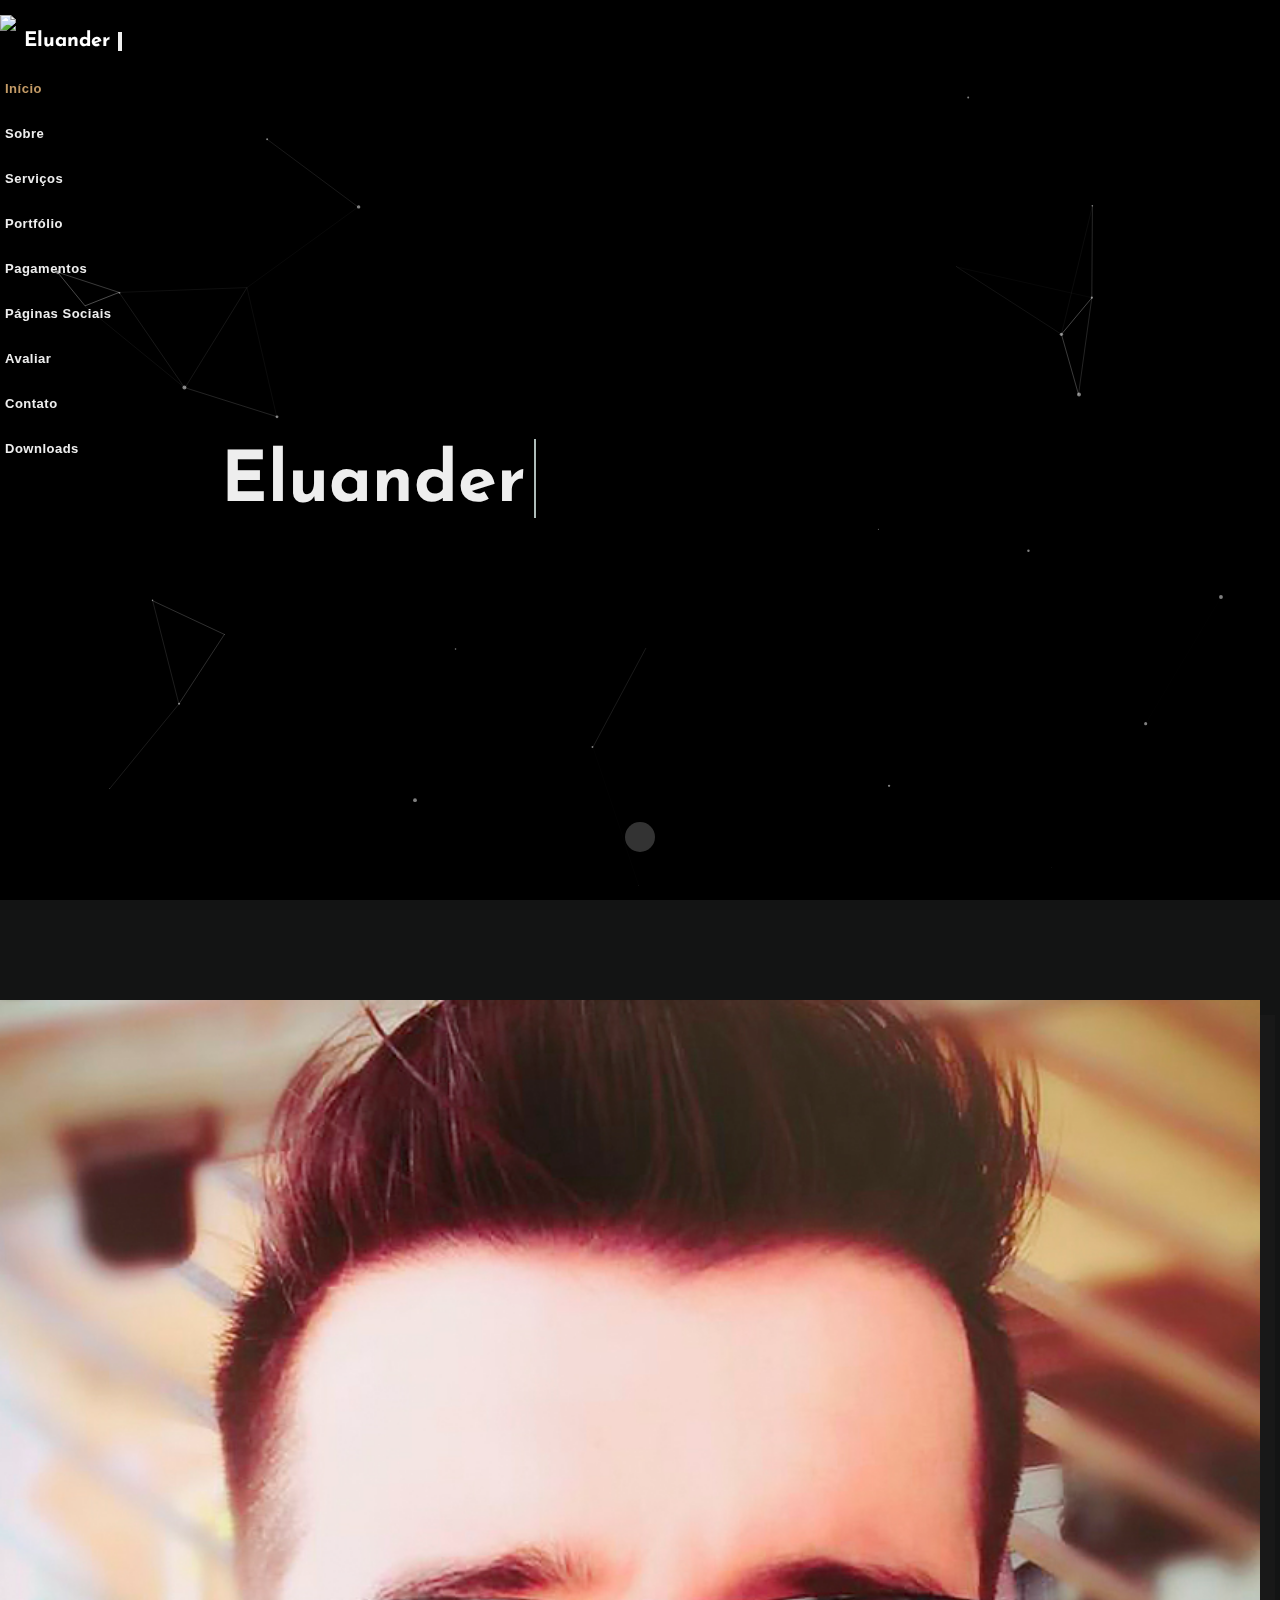
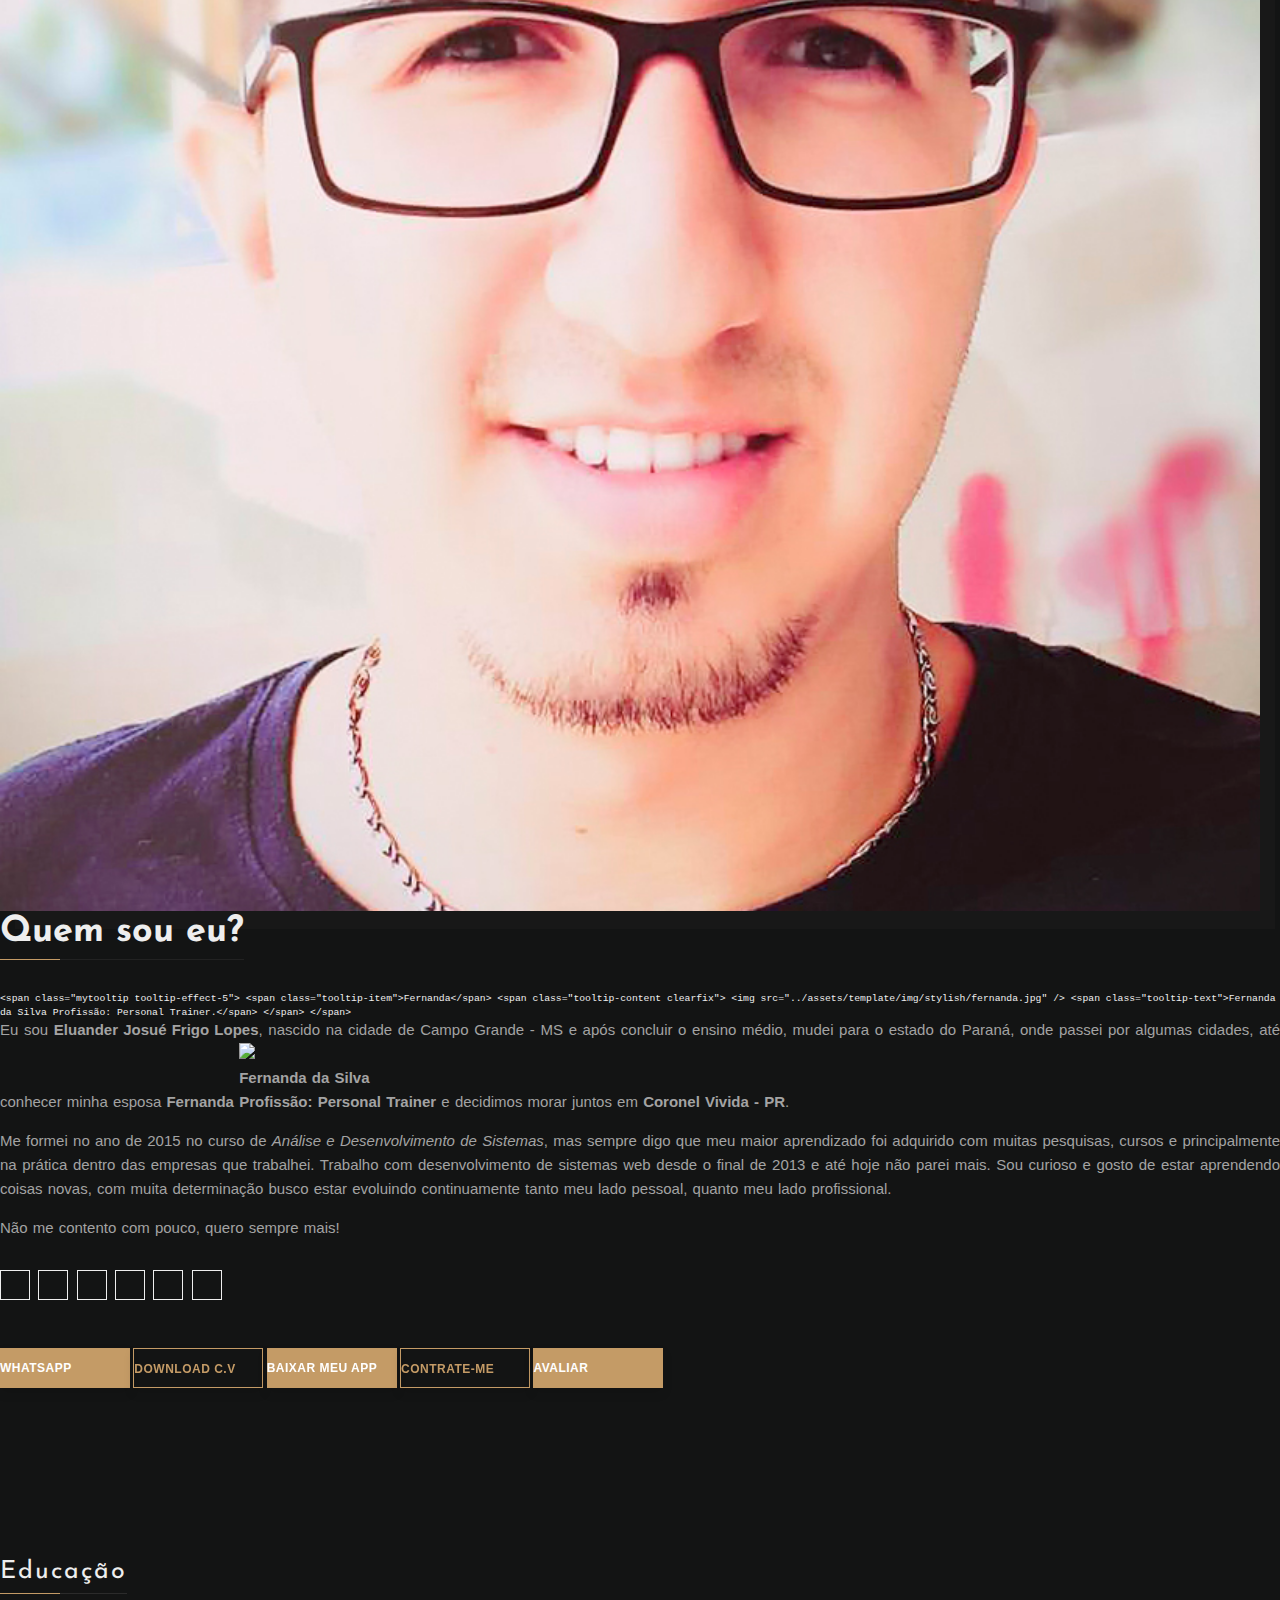
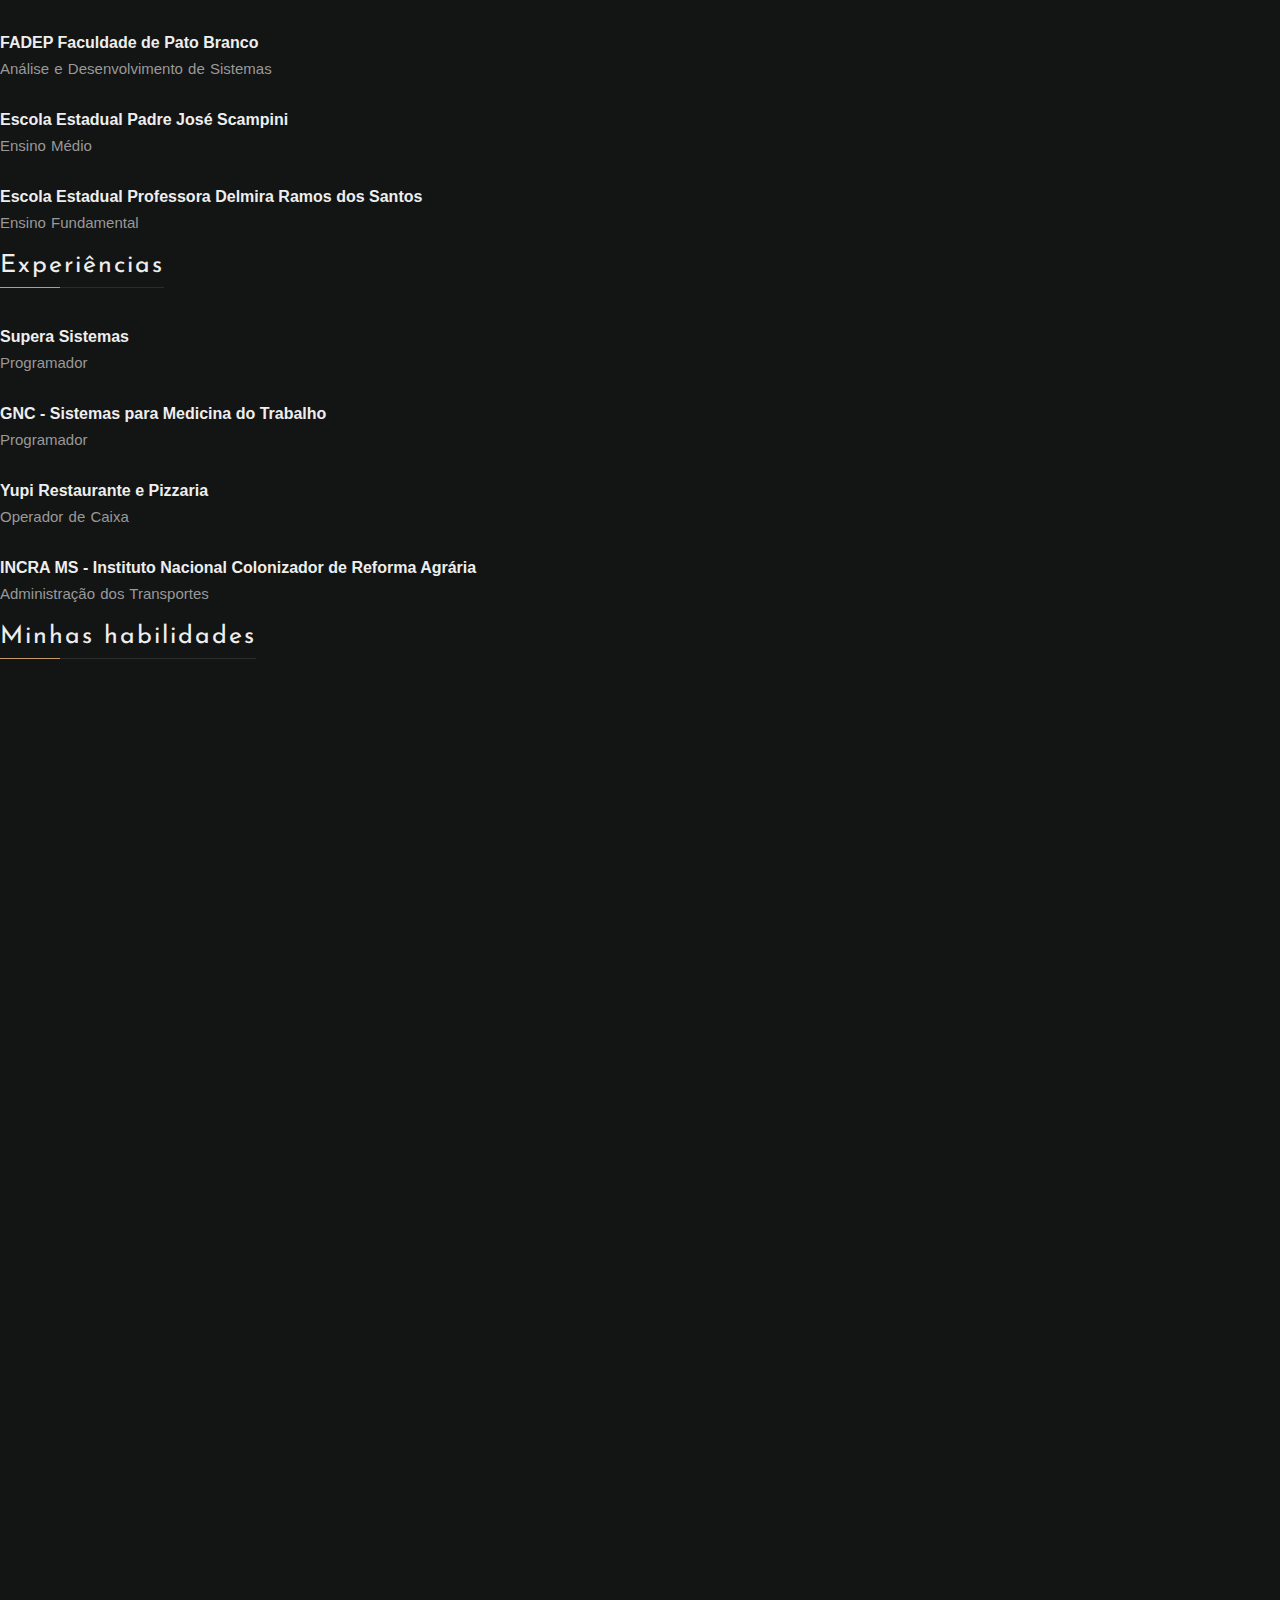
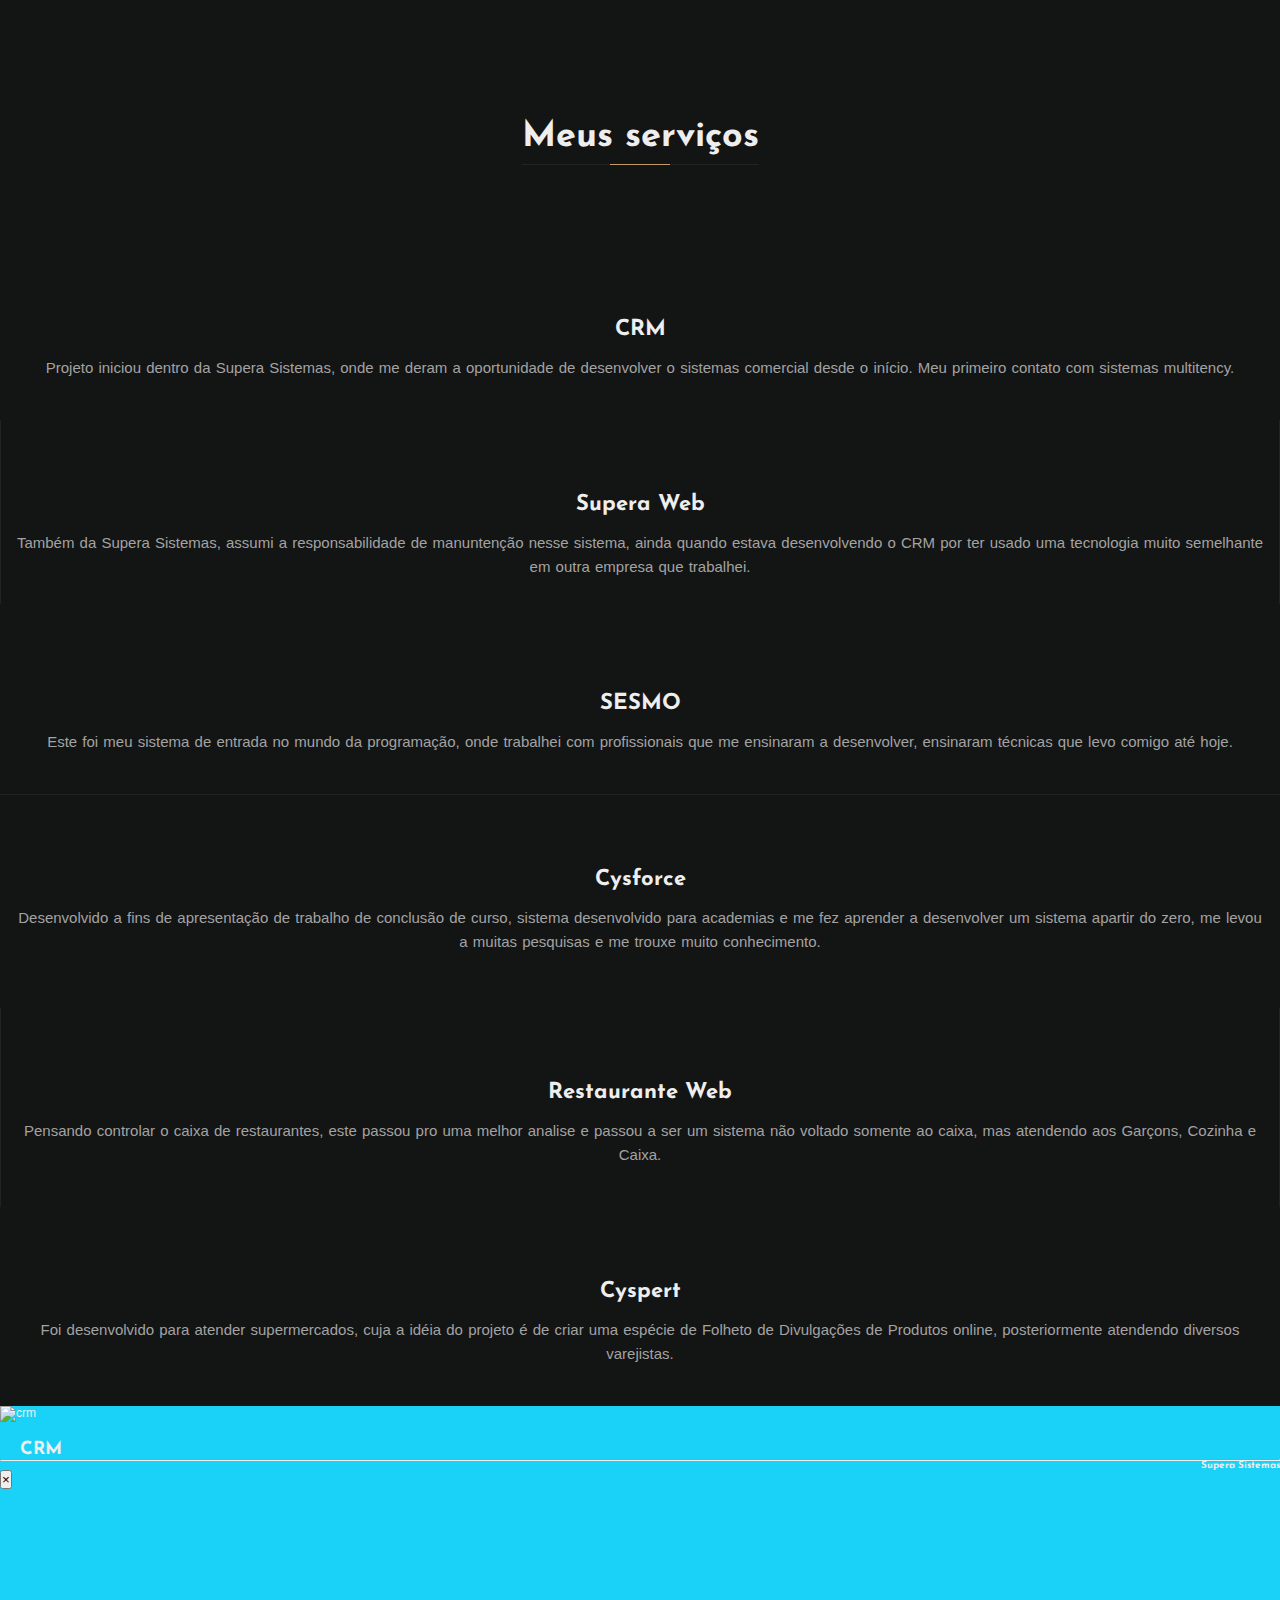
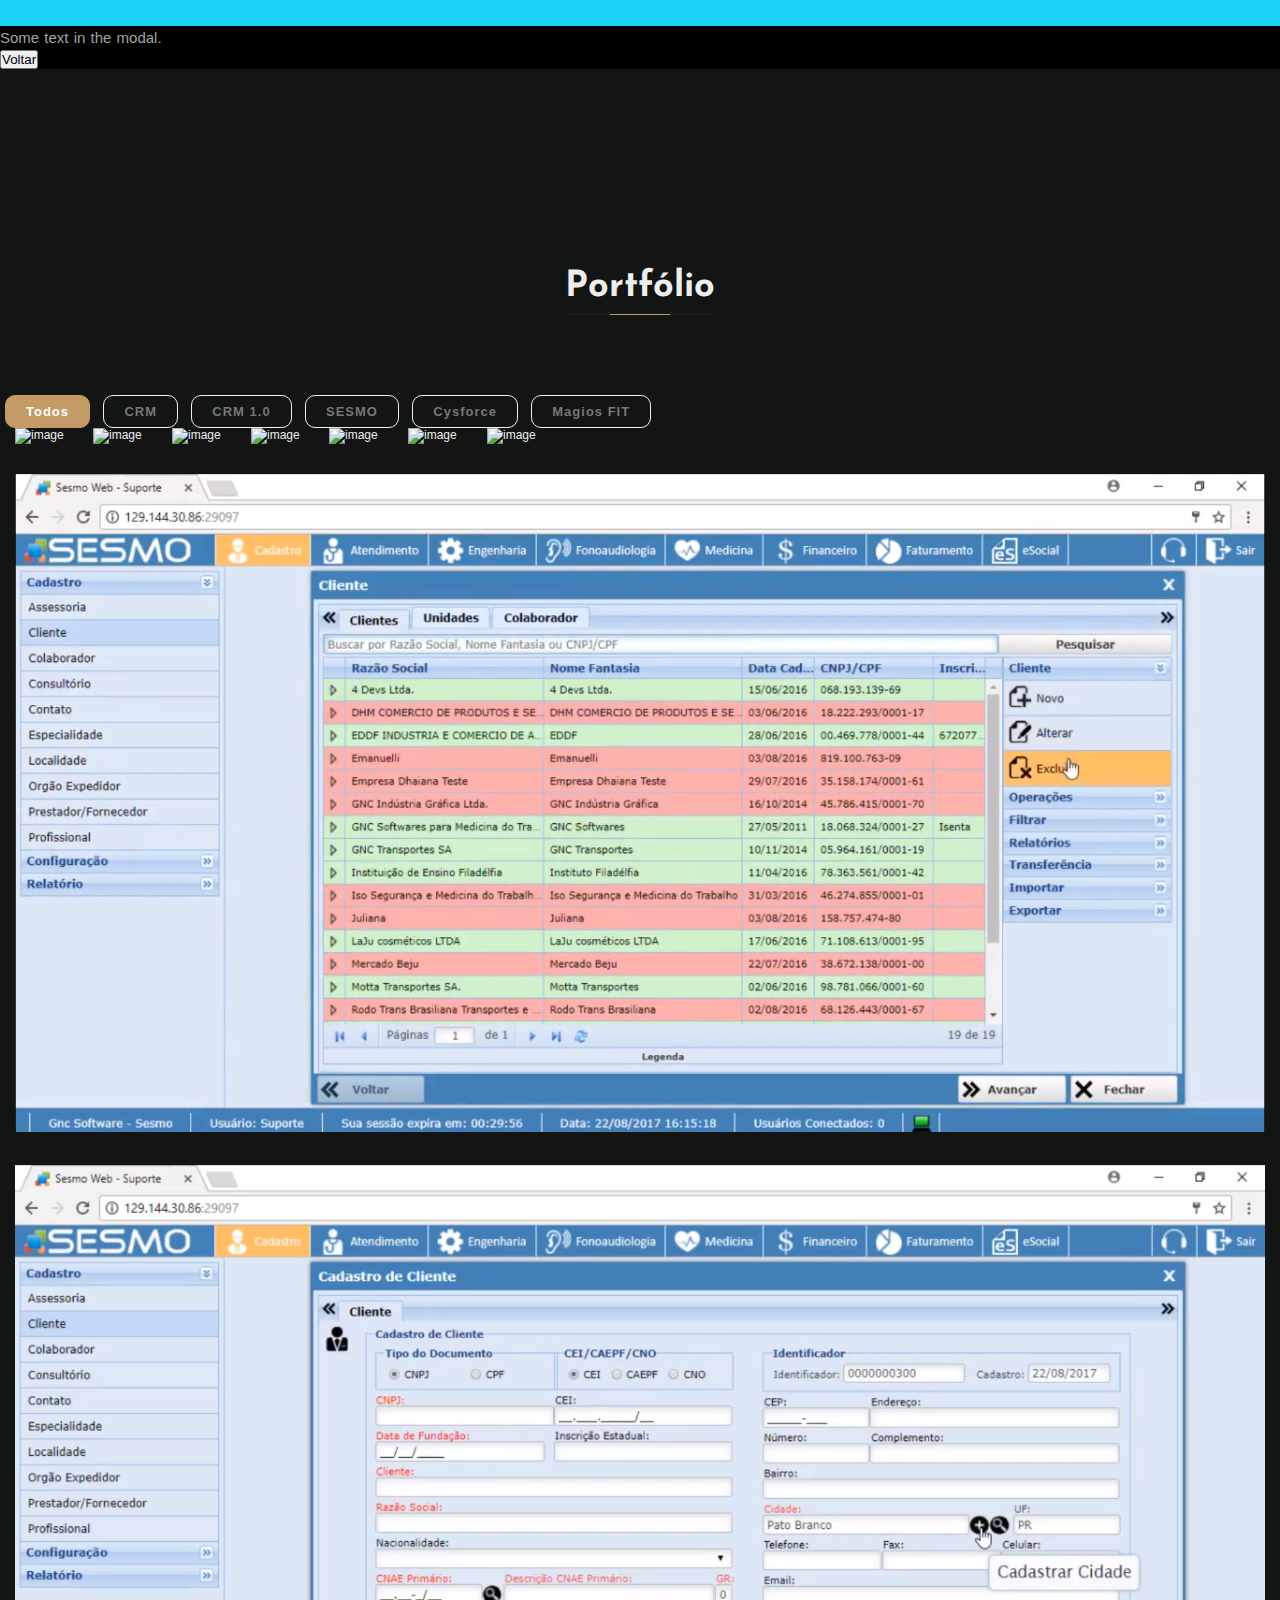
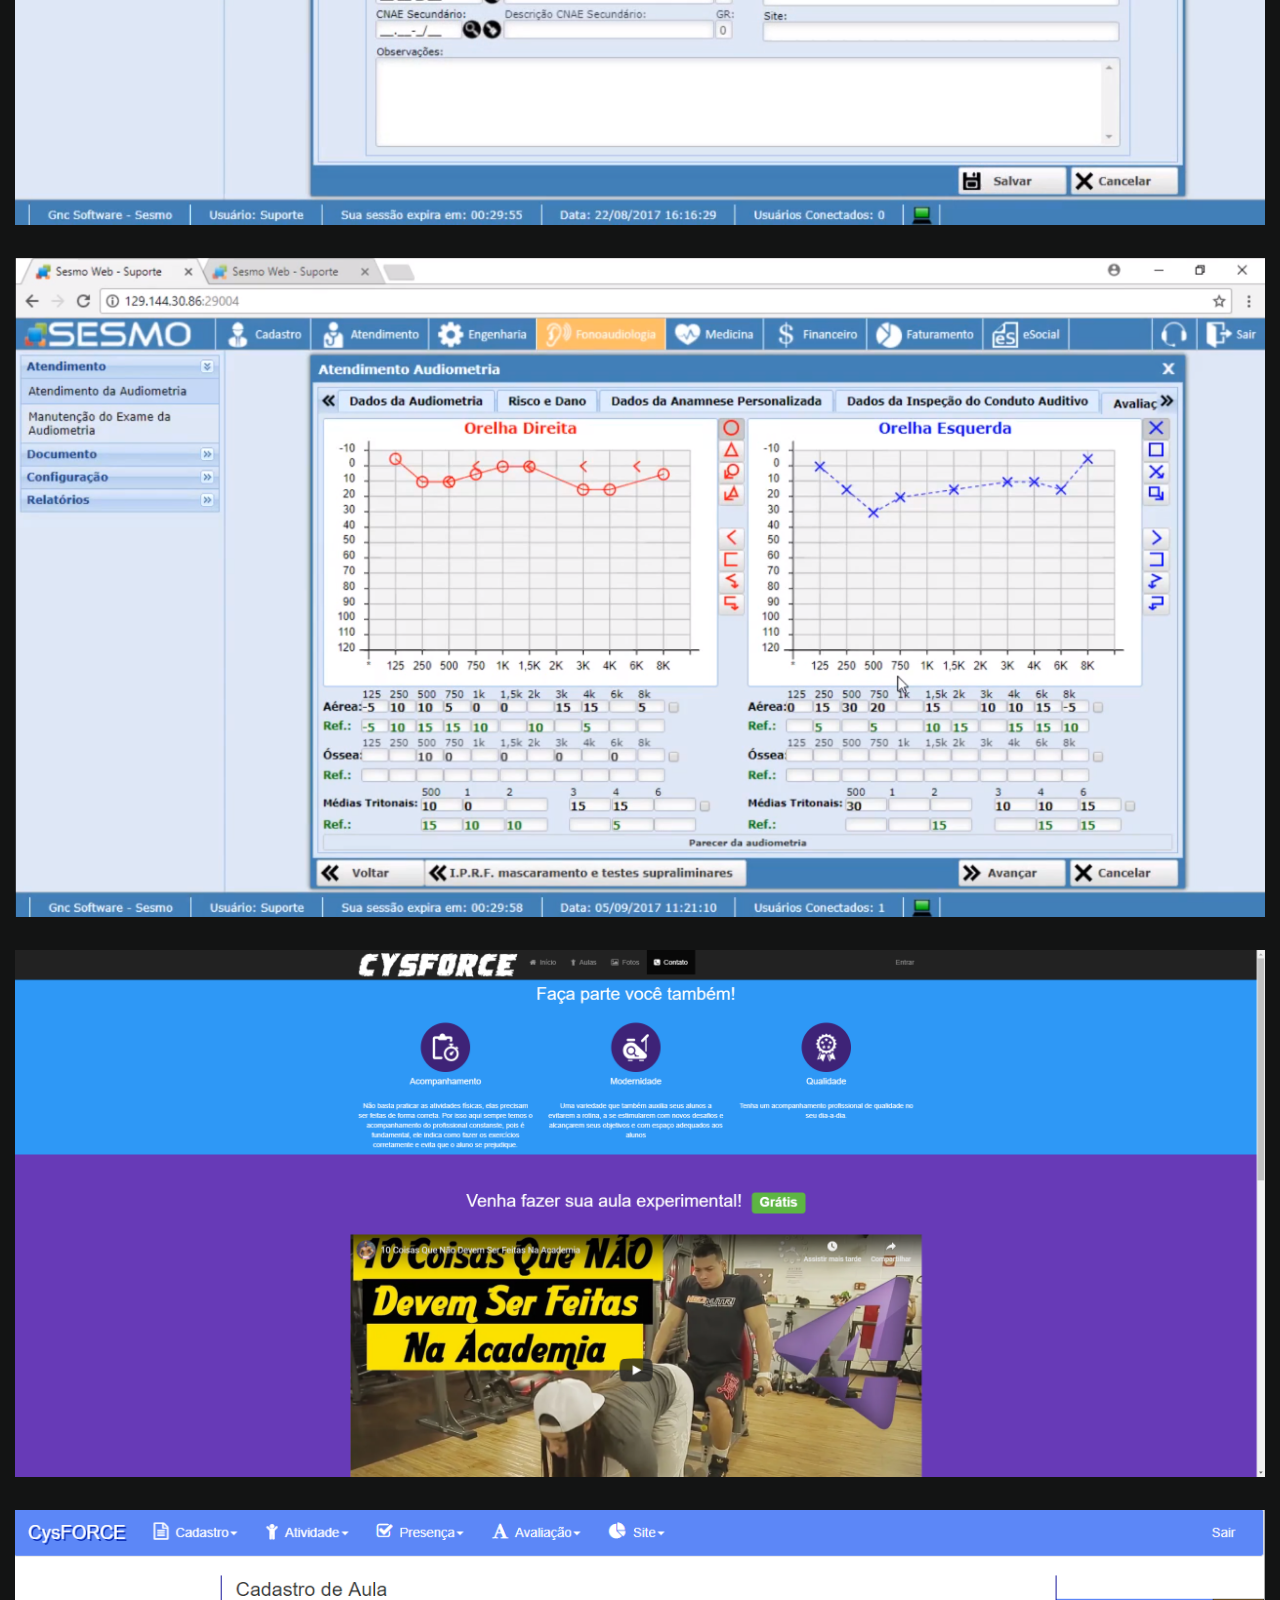
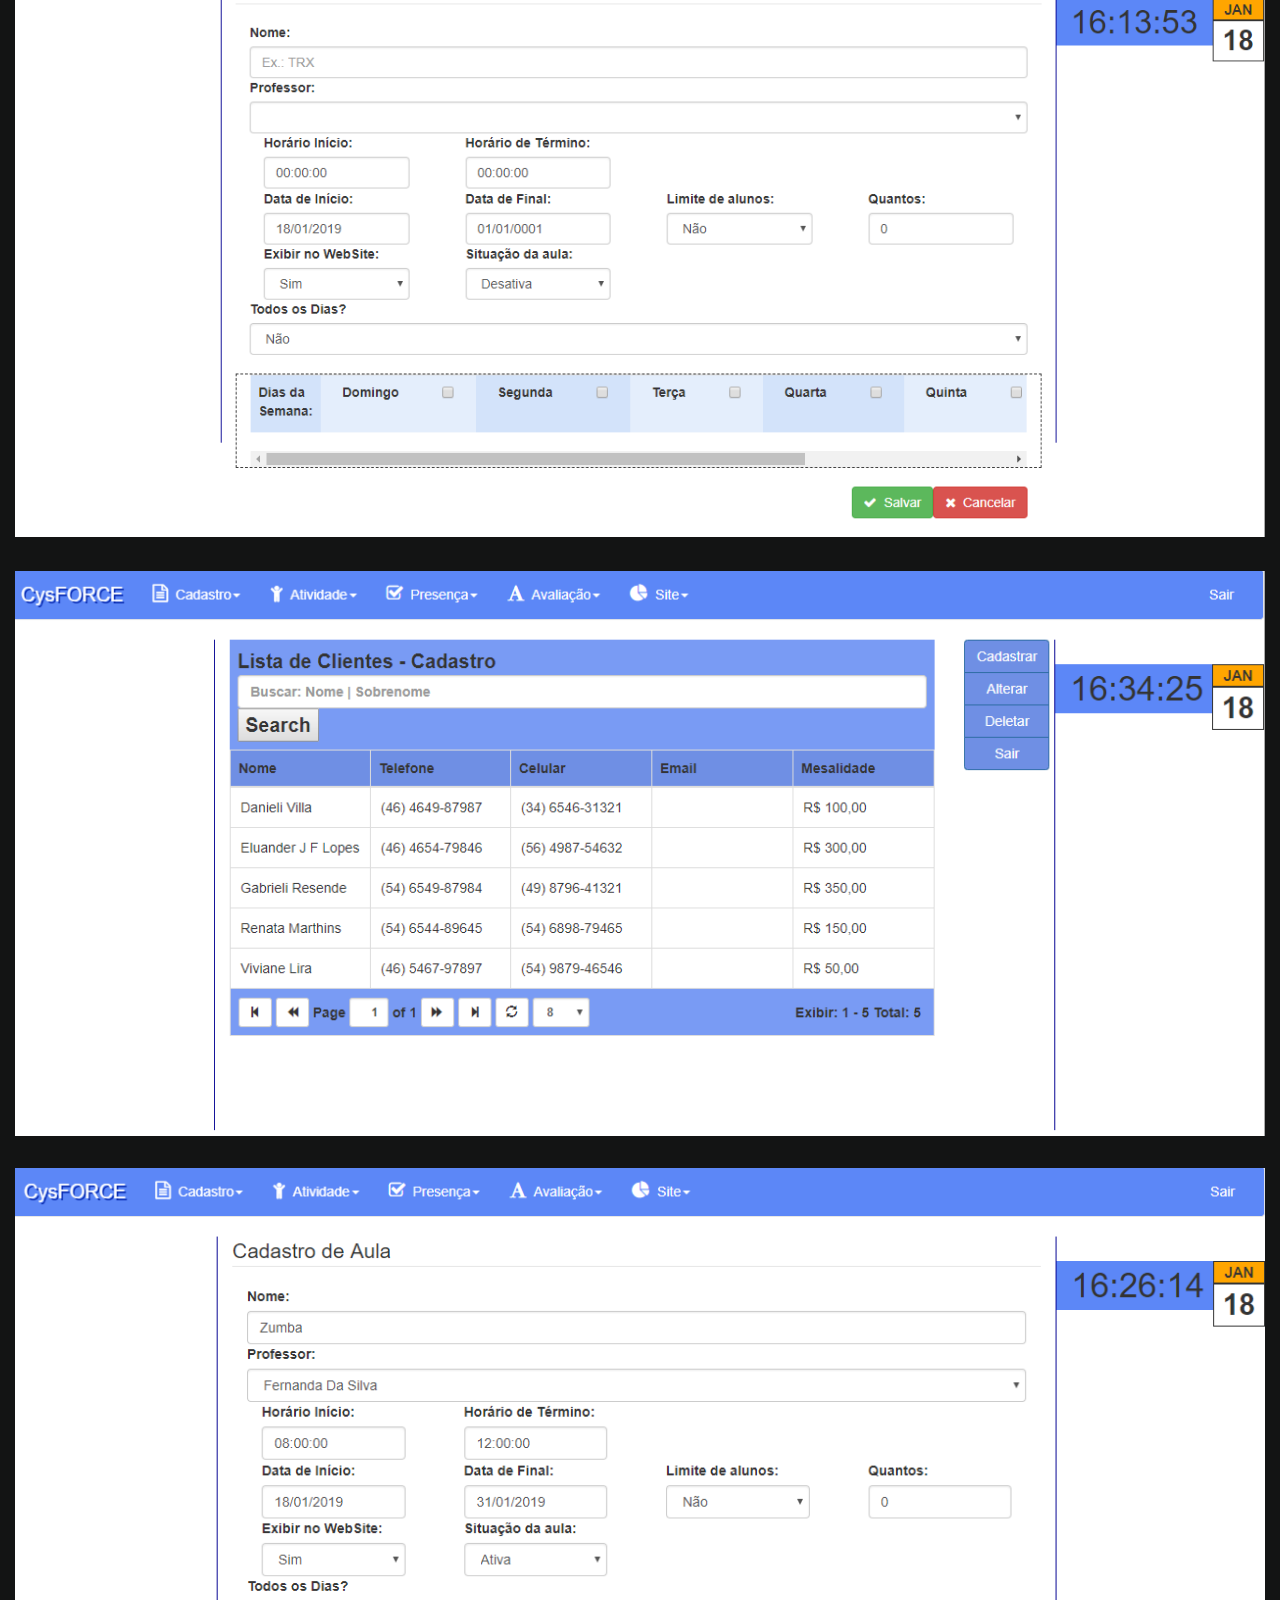
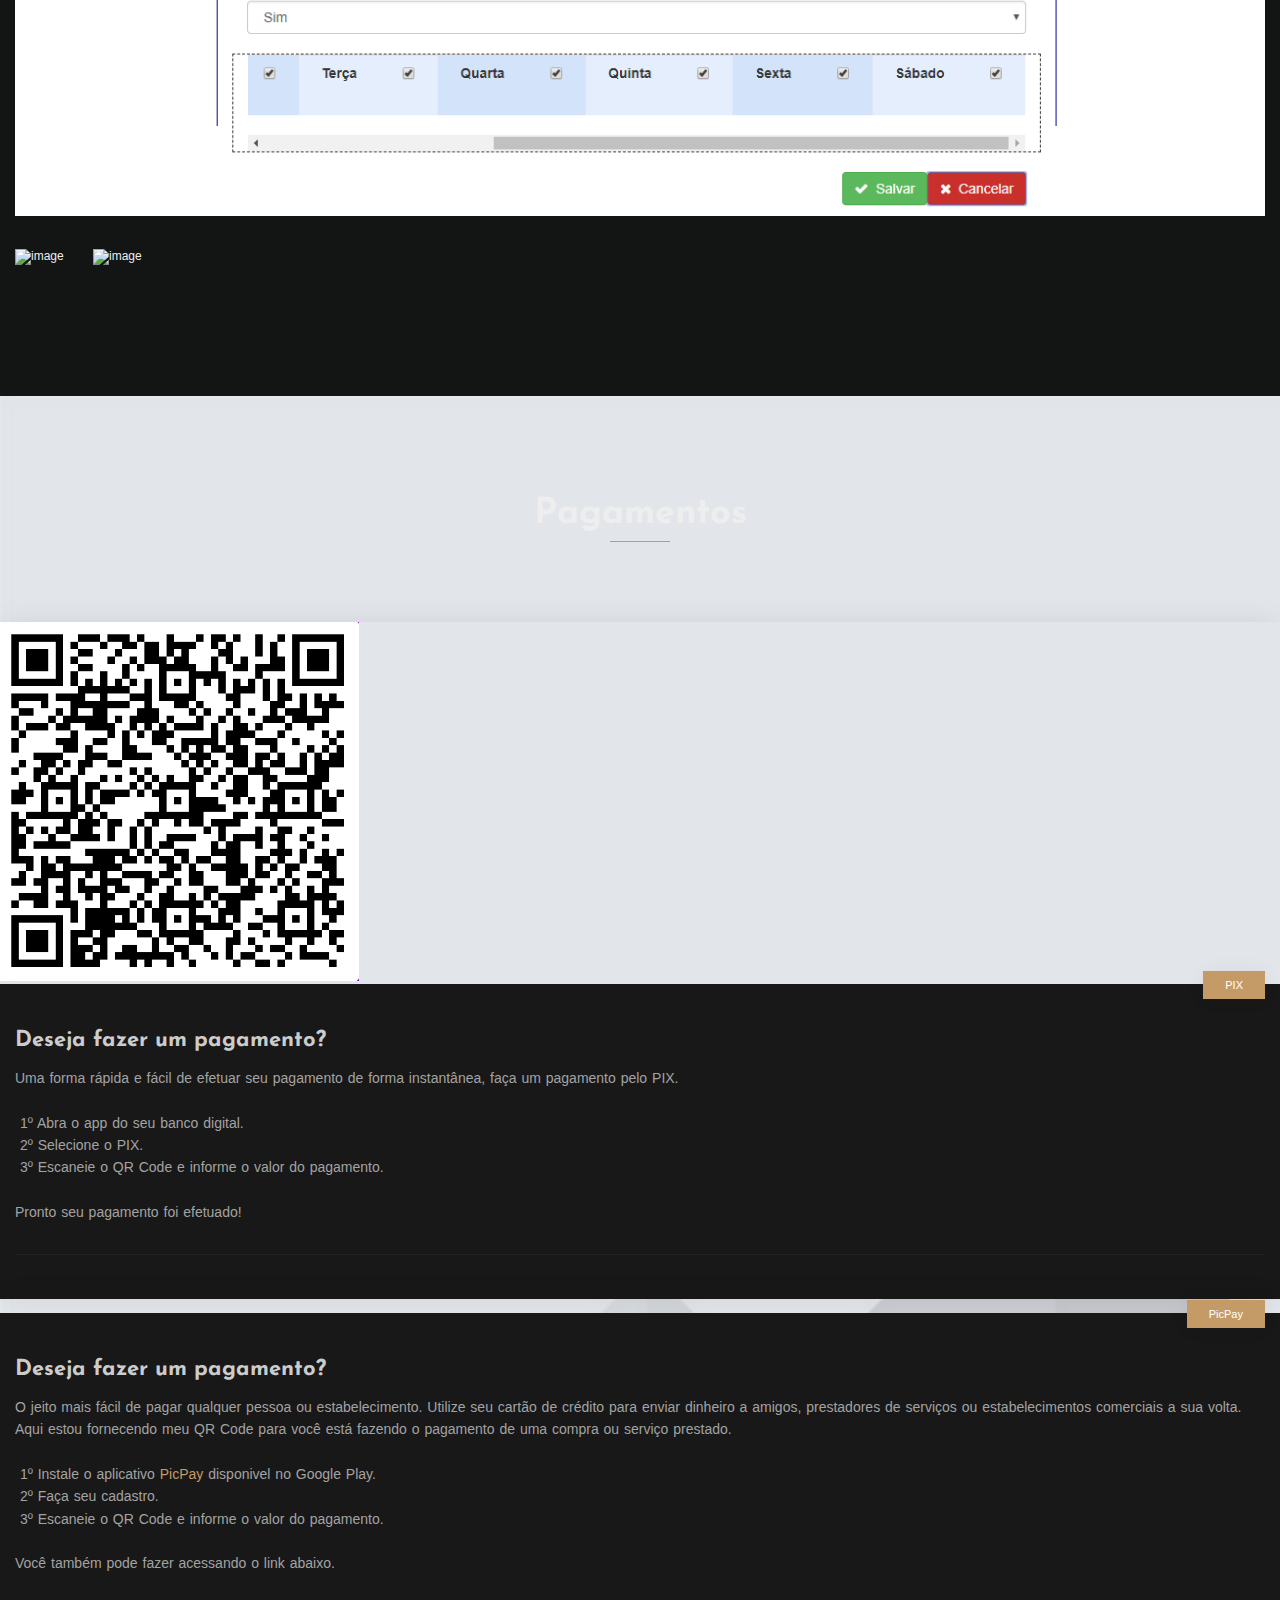
==== commit 47c693d2: "Update index.html" ====
--- a/index.html
+++ b/index.html
@@ -1209,21 +1209,21 @@
         <h4 class="title">Páginas do Facebook</h4>
       </div>
       
-      <div class="col-lg-4" align="center" style="padding: 10px;">
+      <div class="col-lg-6" align="center" style="padding: 10px;">
 
         <iframe src="https://www.facebook.com/plugins/page.php?href=https%3A%2F%2Fwww.facebook.com%2Fmagios.com.br&tabs=timeline&width=340&height=500&small_header=false&adapt_container_width=true&hide_cover=false&show_facepile=true&appId=206495346413510" width="340" height="500" style="border:none;overflow:hidden" scrolling="no" frameborder="0" allowTransparency="true" allow="encrypted-media"></iframe>
  
       </div>
-      <div class="col-lg-4" align="center" style="padding: 10px;">
+      <div class="col-lg-6" align="center" style="padding: 10px;">
 
         <iframe src="https://www.facebook.com/plugins/page.php?href=https%3A%2F%2Fwww.facebook.com%2Feluanderj&tabs=timeline&width=340&height=500&small_header=false&adapt_container_width=true&hide_cover=false&show_facepile=true&appId=206495346413510" width="340" height="500" style="border:none;overflow:hidden" scrolling="no" frameborder="0" allowTransparency="true" allow="encrypted-media"></iframe>
 
       </div>
-      <div class="col-lg-4" align="center" style="padding: 10px;">
+      <!-- <div class="col-lg-4" align="center" style="padding: 10px;">
 
         <iframe src="https://www.facebook.com/plugins/page.php?href=https%3A%2F%2Fwww.facebook.com%2Fassistaanime%2F&tabs=timeline&width=340&height=500&small_header=false&adapt_container_width=true&hide_cover=false&show_facepile=true&appId=206495346413510" width="340" height="500" style="border:none;overflow:hidden" scrolling="no" frameborder="0" allowTransparency="true" allow="encrypted-media"></iframe>
 
-      </div>
+      </div> -->
     </div>
   </div>
 </section>
